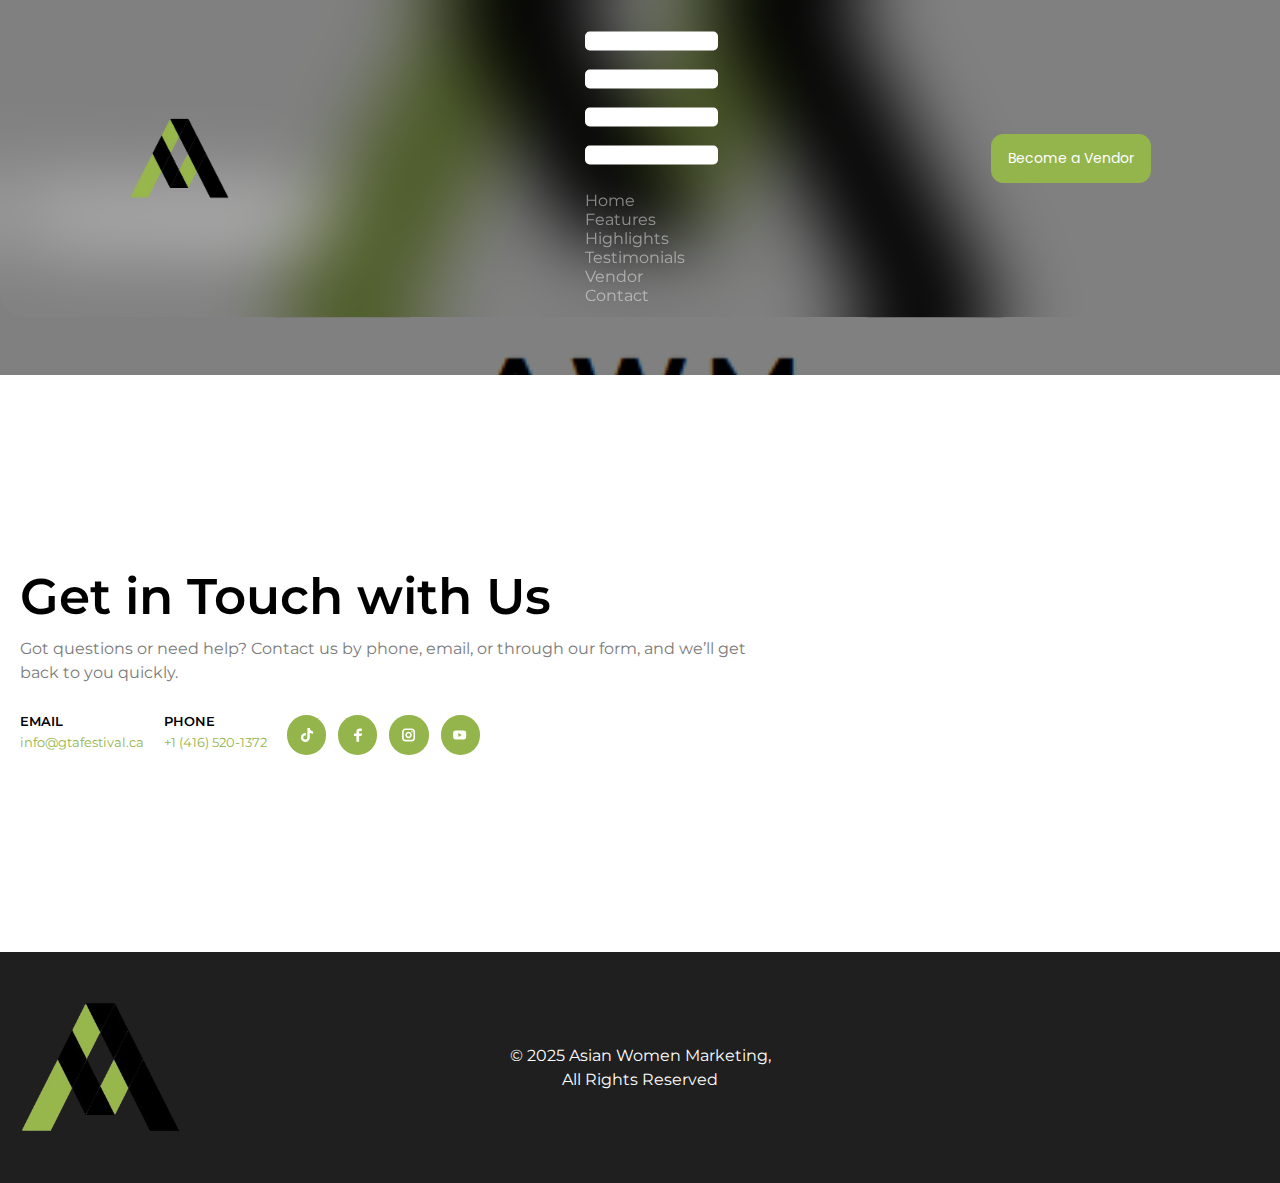
==== contact.html @ 3141b071 "Updated project" ====
<!DOCTYPE html>
<html lang="en-US">

<head>
  <meta charset="UTF-8" />
  <script>
    if (
      navigator.userAgent.match(/MSIE|Internet Explorer/i) ||
      navigator.userAgent.match(/Trident\/7\..*?rv:11/i)
    ) {
      var href = document.location.href;
      if (!href.match(/[?&]nowprocket/)) {
        if (href.indexOf("?") == -1) {
          if (href.indexOf("#") == -1) {
            document.location.href = href + "?nowprocket=1";
          } else {
            document.location.href = href.replace("#", "?nowprocket=1#");
          }
        } else {
          if (href.indexOf("#") == -1) {
            document.location.href = href + "&nowprocket=1";
          } else {
            document.location.href = href.replace("#", "&nowprocket=1#");
          }
        }
      }
    }
  </script>
  <script>
    class RocketLazyLoadScripts {
      constructor() {
        (this.v = "1.2.3"),
          (this.triggerEvents = [
            "keydown",
            "mousedown",
            "mousemove",
            "touchmove",
            "touchstart",
            "touchend",
            "wheel",
          ]),
          (this.userEventHandler = this._triggerListener.bind(this)),
          (this.touchStartHandler = this._onTouchStart.bind(this)),
          (this.touchMoveHandler = this._onTouchMove.bind(this)),
          (this.touchEndHandler = this._onTouchEnd.bind(this)),
          (this.clickHandler = this._onClick.bind(this)),
          (this.interceptedClicks = []),
          window.addEventListener("pageshow", (t) => {
            this.persisted = t.persisted;
          }),
          window.addEventListener("DOMContentLoaded", () => {
            this._preconnect3rdParties();
          }),
          (this.delayedScripts = { normal: [], async: [], defer: [] }),
          (this.trash = []),
          (this.allJQueries = []);
      }
      _addUserInteractionListener(t) {
        if (document.hidden) {
          t._triggerListener();
          return;
        }
        this.triggerEvents.forEach((e) =>
          window.addEventListener(e, t.userEventHandler, { passive: !0 })
        ),
          window.addEventListener("touchstart", t.touchStartHandler, {
            passive: !0,
          }),
          window.addEventListener("mousedown", t.touchStartHandler),
          document.addEventListener("visibilitychange", t.userEventHandler);
      }
      _removeUserInteractionListener() {
        this.triggerEvents.forEach((t) =>
          window.removeEventListener(t, this.userEventHandler, {
            passive: !0,
          })
        ),
          document.removeEventListener(
            "visibilitychange",
            this.userEventHandler
          );
      }
      _onTouchStart(t) {
        "HTML" !== t.target.tagName &&
          (window.addEventListener("touchend", this.touchEndHandler),
            window.addEventListener("mouseup", this.touchEndHandler),
            window.addEventListener("touchmove", this.touchMoveHandler, {
              passive: !0,
            }),
            window.addEventListener("mousemove", this.touchMoveHandler),
            t.target.addEventListener("click", this.clickHandler),
            this._renameDOMAttribute(t.target, "onclick", "rocket-onclick"),
            this._pendingClickStarted());
      }
      _onTouchMove(t) {
        window.removeEventListener("touchend", this.touchEndHandler),
          window.removeEventListener("mouseup", this.touchEndHandler),
          window.removeEventListener("touchmove", this.touchMoveHandler, {
            passive: !0,
          }),
          window.removeEventListener("mousemove", this.touchMoveHandler),
          t.target.removeEventListener("click", this.clickHandler),
          this._renameDOMAttribute(t.target, "rocket-onclick", "onclick"),
          this._pendingClickFinished();
      }
      _onTouchEnd(t) {
        window.removeEventListener("touchend", this.touchEndHandler),
          window.removeEventListener("mouseup", this.touchEndHandler),
          window.removeEventListener("touchmove", this.touchMoveHandler, {
            passive: !0,
          }),
          window.removeEventListener("mousemove", this.touchMoveHandler);
      }
      _onClick(t) {
        t.target.removeEventListener("click", this.clickHandler),
          this._renameDOMAttribute(t.target, "rocket-onclick", "onclick"),
          this.interceptedClicks.push(t),
          t.preventDefault(),
          t.stopPropagation(),
          t.stopImmediatePropagation(),
          this._pendingClickFinished();
      }
      _replayClicks() {
        window.removeEventListener("touchstart", this.touchStartHandler, {
          passive: !0,
        }),
          window.removeEventListener("mousedown", this.touchStartHandler),
          this.interceptedClicks.forEach((t) => {
            t.target.dispatchEvent(
              new MouseEvent("click", {
                view: t.view,
                bubbles: !0,
                cancelable: !0,
              })
            );
          });
      }
      _waitForPendingClicks() {
        return new Promise((t) => {
          this._isClickPending ? (this._pendingClickFinished = t) : t();
        });
      }
      _pendingClickStarted() {
        this._isClickPending = !0;
      }
      _pendingClickFinished() {
        this._isClickPending = !1;
      }
      _renameDOMAttribute(t, e, r) {
        t.hasAttribute &&
          t.hasAttribute(e) &&
          (event.target.setAttribute(r, event.target.getAttribute(e)),
            event.target.removeAttribute(e));
      }
      _triggerListener() {
        this._removeUserInteractionListener(this),
          "loading" === document.readyState
            ? document.addEventListener(
              "DOMContentLoaded",
              this._loadEverythingNow.bind(this)
            )
            : this._loadEverythingNow();
      }
      _preconnect3rdParties() {
        let t = [];
        document
          .querySelectorAll("script[type=rocketlazyloadscript]")
          .forEach((e) => {
            if (e.hasAttribute("src")) {
              let r = new URL(e.src).origin;
              r !== location.origin &&
                t.push({
                  src: r,
                  crossOrigin:
                    e.crossOrigin ||
                    "module" === e.getAttribute("data-rocket-type"),
                });
            }
          }),
          (t = [...new Map(t.map((t) => [JSON.stringify(t), t])).values()]),
          this._batchInjectResourceHints(t, "preconnect");
      }
      async _loadEverythingNow() {
        (this.lastBreath = Date.now()),
          this._delayEventListeners(this),
          this._delayJQueryReady(this),
          this._handleDocumentWrite(),
          this._registerAllDelayedScripts(),
          this._preloadAllScripts(),
          await this._loadScriptsFromList(this.delayedScripts.normal),
          await this._loadScriptsFromList(this.delayedScripts.defer),
          await this._loadScriptsFromList(this.delayedScripts.async);
        try {
          await this._triggerDOMContentLoaded(),
            await this._triggerWindowLoad();
        } catch (t) {
          console.error(t);
        }
        window.dispatchEvent(new Event("rocket-allScriptsLoaded")),
          this._waitForPendingClicks().then(() => {
            this._replayClicks();
          }),
          this._emptyTrash();
      }
      _registerAllDelayedScripts() {
        document
          .querySelectorAll("script[type=rocketlazyloadscript]")
          .forEach((t) => {
            t.hasAttribute("data-rocket-src")
              ? t.hasAttribute("async") && !1 !== t.async
                ? this.delayedScripts.async.push(t)
                : (t.hasAttribute("defer") && !1 !== t.defer) ||
                  "module" === t.getAttribute("data-rocket-type")
                  ? this.delayedScripts.defer.push(t)
                  : this.delayedScripts.normal.push(t)
              : this.delayedScripts.normal.push(t);
          });
      }
      async _transformScript(t) {
        return new Promise(
          (await this._littleBreath(),
            navigator.userAgent.indexOf("Firefox/") > 0 ||
            "" === navigator.vendor)
            ? (e) => {
              let r = document.createElement("script");
              [...t.attributes].forEach((t) => {
                let e = t.nodeName;
                "type" !== e &&
                  ("data-rocket-type" === e && (e = "type"),
                    "data-rocket-src" === e && (e = "src"),
                    r.setAttribute(e, t.nodeValue));
              }),
                t.text && (r.text = t.text),
                r.hasAttribute("src")
                  ? (r.addEventListener("load", e),
                    r.addEventListener("error", e))
                  : ((r.text = t.text), e());
              try {
                t.parentNode.replaceChild(r, t);
              } catch (i) {
                e();
              }
            }
            : async (e) => {
              function r() {
                t.setAttribute("data-rocket-status", "failed"), e();
              }
              try {
                let i = t.getAttribute("data-rocket-type"),
                  n = t.getAttribute("data-rocket-src");
                t.text,
                  i
                    ? ((t.type = i), t.removeAttribute("data-rocket-type"))
                    : t.removeAttribute("type"),
                  t.addEventListener("load", function r() {
                    t.setAttribute("data-rocket-status", "executed"), e();
                  }),
                  t.addEventListener("error", r),
                  n
                    ? (t.removeAttribute("data-rocket-src"), (t.src = n))
                    : (t.src =
                      "data:text/javascript;base64," +
                      window.btoa(unescape(encodeURIComponent(t.text))));
              } catch (s) {
                r();
              }
            }
        );
      }
      async _loadScriptsFromList(t) {
        let e = t.shift();
        return e && e.isConnected
          ? (await this._transformScript(e), this._loadScriptsFromList(t))
          : Promise.resolve();
      }
      _preloadAllScripts() {
        this._batchInjectResourceHints(
          [
            ...this.delayedScripts.normal,
            ...this.delayedScripts.defer,
            ...this.delayedScripts.async,
          ],
          "preload"
        );
      }
      _batchInjectResourceHints(t, e) {
        var r = document.createDocumentFragment();
        t.forEach((t) => {
          let i =
            (t.getAttribute && t.getAttribute("data-rocket-src")) || t.src;
          if (i) {
            let n = document.createElement("link");
            (n.href = i),
              (n.rel = e),
              "preconnect" !== e && (n.as = "script"),
              t.getAttribute &&
              "module" === t.getAttribute("data-rocket-type") &&
              (n.crossOrigin = !0),
              t.crossOrigin && (n.crossOrigin = t.crossOrigin),
              t.integrity && (n.integrity = t.integrity),
              r.appendChild(n),
              this.trash.push(n);
          }
        }),
          document.head.appendChild(r);
      }
      _delayEventListeners(t) {
        let e = {};
        function r(t, r) {
          !(function t(r) {
            !e[r] &&
              ((e[r] = {
                originalFunctions: {
                  add: r.addEventListener,
                  remove: r.removeEventListener,
                },
                eventsToRewrite: [],
              }),
                (r.addEventListener = function () {
                  (arguments[0] = i(arguments[0])),
                    e[r].originalFunctions.add.apply(r, arguments);
                }),
                (r.removeEventListener = function () {
                  (arguments[0] = i(arguments[0])),
                    e[r].originalFunctions.remove.apply(r, arguments);
                }));
            function i(t) {
              return e[r].eventsToRewrite.indexOf(t) >= 0 ? "rocket-" + t : t;
            }
          })(t),
            e[t].eventsToRewrite.push(r);
        }
        function i(t, e) {
          let r = t[e];
          Object.defineProperty(t, e, {
            get: () => r || function () { },
            set(i) {
              t["rocket" + e] = r = i;
            },
          });
        }
        r(document, "DOMContentLoaded"),
          r(window, "DOMContentLoaded"),
          r(window, "load"),
          r(window, "pageshow"),
          r(document, "readystatechange"),
          i(document, "onreadystatechange"),
          i(window, "onload"),
          i(window, "onpageshow");
      }
      _delayJQueryReady(t) {
        let e;
        function r(r) {
          if (r && r.fn && !t.allJQueries.includes(r)) {
            r.fn.ready = r.fn.init.prototype.ready = function (e) {
              return (
                t.domReadyFired
                  ? e.bind(document)(r)
                  : document.addEventListener("rocket-DOMContentLoaded", () =>
                    e.bind(document)(r)
                  ),
                r([])
              );
            };
            let i = r.fn.on;
            (r.fn.on = r.fn.init.prototype.on =
              function () {
                if (this[0] === window) {
                  function t(t) {
                    return t
                      .split(" ")
                      .map((t) =>
                        "load" === t || 0 === t.indexOf("load.")
                          ? "rocket-jquery-load"
                          : t
                      )
                      .join(" ");
                  }
                  "string" == typeof arguments[0] ||
                    arguments[0] instanceof String
                    ? (arguments[0] = t(arguments[0]))
                    : "object" == typeof arguments[0] &&
                    Object.keys(arguments[0]).forEach((e) => {
                      let r = arguments[0][e];
                      delete arguments[0][e], (arguments[0][t(e)] = r);
                    });
                }
                return i.apply(this, arguments), this;
              }),
              t.allJQueries.push(r);
          }
          e = r;
        }
        r(window.jQuery),
          Object.defineProperty(window, "jQuery", {
            get: () => e,
            set(t) {
              r(t);
            },
          });
      }
      async _triggerDOMContentLoaded() {
        (this.domReadyFired = !0),
          await this._littleBreath(),
          document.dispatchEvent(new Event("rocket-DOMContentLoaded")),
          await this._littleBreath(),
          window.dispatchEvent(new Event("rocket-DOMContentLoaded")),
          await this._littleBreath(),
          document.dispatchEvent(new Event("rocket-readystatechange")),
          await this._littleBreath(),
          document.rocketonreadystatechange &&
          document.rocketonreadystatechange();
      }
      async _triggerWindowLoad() {
        await this._littleBreath(),
          window.dispatchEvent(new Event("rocket-load")),
          await this._littleBreath(),
          window.rocketonload && window.rocketonload(),
          await this._littleBreath(),
          this.allJQueries.forEach((t) =>
            t(window).trigger("rocket-jquery-load")
          ),
          await this._littleBreath();
        let t = new Event("rocket-pageshow");
        (t.persisted = this.persisted),
          window.dispatchEvent(t),
          await this._littleBreath(),
          window.rocketonpageshow &&
          window.rocketonpageshow({ persisted: this.persisted });
      }
      _handleDocumentWrite() {
        let t = new Map();
        document.write = document.writeln = function (e) {
          let r = document.currentScript;
          r || console.error("WPRocket unable to document.write this: " + e);
          let i = document.createRange(),
            n = r.parentElement,
            s = t.get(r);
          void 0 === s && ((s = r.nextSibling), t.set(r, s));
          let a = document.createDocumentFragment();
          i.setStart(a, 0),
            a.appendChild(i.createContextualFragment(e)),
            n.insertBefore(a, s);
        };
      }
      async _littleBreath() {
        Date.now() - this.lastBreath > 45 &&
          (await this._requestAnimFrame(), (this.lastBreath = Date.now()));
      }
      async _requestAnimFrame() {
        return document.hidden
          ? new Promise((t) => setTimeout(t))
          : new Promise((t) => requestAnimationFrame(t));
      }
      _emptyTrash() {
        this.trash.forEach((t) => t.remove());
      }
      static run() {
        let t = new RocketLazyLoadScripts();
        t._addUserInteractionListener(t);
      }
    }
    RocketLazyLoadScripts.run();
  </script>

  <meta name="viewport" content="width=device-width, initial-scale=1" />
  <link rel="profile" href="http://gmpg.org/xfn/11" />
  <link rel="pingback" href="https://gtafestival.ca/xmlrpc.php" />
  <title>testing website</title>
  <link rel="preload" as="style"
    href="https://fonts.googleapis.com/css?family=Roboto%3A100%2C100italic%2C200%2C200italic%2C300%2C300italic%2C400%2C400italic%2C500%2C500italic%2C600%2C600italic%2C700%2C700italic%2C800%2C800italic%2C900%2C900italic%7CRoboto%20Slab%3A100%2C100italic%2C200%2C200italic%2C300%2C300italic%2C400%2C400italic%2C500%2C500italic%2C600%2C600italic%2C700%2C700italic%2C800%2C800italic%2C900%2C900italic%7CMontserrat%3A100%2C100italic%2C200%2C200italic%2C300%2C300italic%2C400%2C400italic%2C500%2C500italic%2C600%2C600italic%2C700%2C700italic%2C800%2C800italic%2C900%2C900italic%7CPoppins%3A100%2C100italic%2C200%2C200italic%2C300%2C300italic%2C400%2C400italic%2C500%2C500italic%2C600%2C600italic%2C700%2C700italic%2C800%2C800italic%2C900%2C900italic&#038;display=swap" />
  <link rel="stylesheet"
    href="https://fonts.googleapis.com/css?family=Roboto%3A100%2C100italic%2C200%2C200italic%2C300%2C300italic%2C400%2C400italic%2C500%2C500italic%2C600%2C600italic%2C700%2C700italic%2C800%2C800italic%2C900%2C900italic%7CRoboto%20Slab%3A100%2C100italic%2C200%2C200italic%2C300%2C300italic%2C400%2C400italic%2C500%2C500italic%2C600%2C600italic%2C700%2C700italic%2C800%2C800italic%2C900%2C900italic%7CMontserrat%3A100%2C100italic%2C200%2C200italic%2C300%2C300italic%2C400%2C400italic%2C500%2C500italic%2C600%2C600italic%2C700%2C700italic%2C800%2C800italic%2C900%2C900italic%7CPoppins%3A100%2C100italic%2C200%2C200italic%2C300%2C300italic%2C400%2C400italic%2C500%2C500italic%2C600%2C600italic%2C700%2C700italic%2C800%2C800italic%2C900%2C900italic&#038;display=swap"
    media="print" onload="this.media='all'" />
  <noscript>
    <link rel="stylesheet"
      href="https://fonts.googleapis.com/css?family=Roboto%3A100%2C100italic%2C200%2C200italic%2C300%2C300italic%2C400%2C400italic%2C500%2C500italic%2C600%2C600italic%2C700%2C700italic%2C800%2C800italic%2C900%2C900italic%7CRoboto%20Slab%3A100%2C100italic%2C200%2C200italic%2C300%2C300italic%2C400%2C400italic%2C500%2C500italic%2C600%2C600italic%2C700%2C700italic%2C800%2C800italic%2C900%2C900italic%7CMontserrat%3A100%2C100italic%2C200%2C200italic%2C300%2C300italic%2C400%2C400italic%2C500%2C500italic%2C600%2C600italic%2C700%2C700italic%2C800%2C800italic%2C900%2C900italic%7CPoppins%3A100%2C100italic%2C200%2C200italic%2C300%2C300italic%2C400%2C400italic%2C500%2C500italic%2C600%2C600italic%2C700%2C700italic%2C800%2C800italic%2C900%2C900italic&#038;display=swap" />
  </noscript>
  <meta name="robots" content="max-image-preview:large" />
  <style>
    img:is([sizes="auto" i], [sizes^="auto," i]) {
      contain-intrinsic-size: 3000px 1500px;
    }
  </style>
  <link rel="dns-prefetch" href="//js.stripe.com" />
  <link rel="dns-prefe#tch" href="//cdnjs.cloudflare.com" />
  <link rel="dns-prefetch" href="//cdn.jsdelivr.net" />
  <link rel="dns-prefetch" href="//unpkg.com" />
  <link rel="dns-prefetch" href="//www.googletagmanager.com" />
  <link href="https://fonts.gstatic.com" crossorigin rel="preconnect" />
  <link rel="alternate" type="application/rss+xml" title="Join Us for the 2025 - GTA Ramadan Festival! &raquo; Feed"
    href="https://gtafestival.ca/feed/" />
  <link rel="alternate" type="application/rss+xml"
    title="Join Us for the 2025 - GTA Ramadan Festival! &raquo; Comments Feed"
    href="https://gtafestival.ca/comments/feed/" />
  <link data-minify="1" rel="stylesheet" id="hfe-widgets-style-css"
    href="https://gtafestival.ca/wp-content/cache/min/1/wp-content/plugins/header-footer-elementor/inc/widgets-css/frontend.css?ver=1741314176"
    media="all" />
  <style id="wp-emoji-styles-inline-css">
    img.wp-smiley,
    img.emoji {
      display: inline !important;
      border: none !important;
      box-shadow: none !important;
      height: 1em !important;
      width: 1em !important;
      margin: 0 0.07em !important;
      vertical-align: -0.1em !important;
      background: none !important;
      padding: 0 !important;
    }
  </style>
  <style id="classic-theme-styles-inline-css">
    /*! This file is auto-generated */
    .wp-block-button__link {
      color: #fff;
      background-color: #32373c;
      border-radius: 9999px;
      box-shadow: none;
      text-decoration: none;
      padding: calc(0.667em + 2px) calc(1.333em + 2px);
      font-size: 1.125em;
    }

    .wp-block-file__button {
      background: #32373c;
      color: #fff;
      text-decoration: none;
    }
  </style>
  <style id="global-styles-inline-css">
    :root {
      --wp--preset--aspect-ratio--square: 1;
      --wp--preset--aspect-ratio--4-3: 4/3;
      --wp--preset--aspect-ratio--3-4: 3/4;
      --wp--preset--aspect-ratio--3-2: 3/2;
      --wp--preset--aspect-ratio--2-3: 2/3;
      --wp--preset--aspect-ratio--16-9: 16/9;
      --wp--preset--aspect-ratio--9-16: 9/16;
      --wp--preset--color--black: #000000;
      --wp--preset--color--cyan-bluish-gray: #abb8c3;
      --wp--preset--color--white: #ffffff;
      --wp--preset--color--pale-pink: #f78da7;
      --wp--preset--color--vivid-red: #cf2e2e;
      --wp--preset--color--luminous-vivid-orange: #ff6900;
      --wp--preset--color--luminous-vivid-amber: #fcb900;
      --wp--preset--color--light-green-cyan: #7bdcb5;
      --wp--preset--color--vivid-green-cyan: #00d084;
      --wp--preset--color--pale-cyan-blue: #8ed1fc;
      --wp--preset--color--vivid-cyan-blue: #0693e3;
      --wp--preset--color--vivid-purple: #9b51e0;
      --wp--preset--gradient--vivid-cyan-blue-to-vivid-purple: linear-gradient(135deg,
          rgba(6, 147, 227, 1) 0%,
          rgb(155, 81, 224) 100%);
      --wp--preset--gradient--light-green-cyan-to-vivid-green-cyan: linear-gradient(135deg,
          rgb(122, 220, 180) 0%,
          rgb(0, 208, 130) 100%);
      --wp--preset--gradient--luminous-vivid-amber-to-luminous-vivid-orange: linear-gradient(135deg,
          rgba(252, 185, 0, 1) 0%,
          rgba(255, 105, 0, 1) 100%);
      --wp--preset--gradient--luminous-vivid-orange-to-vivid-red: linear-gradient(135deg,
          rgba(255, 105, 0, 1) 0%,
          rgb(207, 46, 46) 100%);
      --wp--preset--gradient--very-light-gray-to-cyan-bluish-gray: linear-gradient(135deg,
          rgb(238, 238, 238) 0%,
          rgb(169, 184, 195) 100%);
      --wp--preset--gradient--cool-to-warm-spectrum: linear-gradient(135deg,
          rgb(74, 234, 220) 0%,
          rgb(151, 120, 209) 20%,
          rgb(207, 42, 186) 40%,
          rgb(238, 44, 130) 60%,
          rgb(251, 105, 98) 80%,
          rgb(254, 248, 76) 100%);
      --wp--preset--gradient--blush-light-purple: linear-gradient(135deg,
          rgb(255, 206, 236) 0%,
          rgb(152, 150, 240) 100%);
      --wp--preset--gradient--blush-bordeaux: linear-gradient(135deg,
          rgb(254, 205, 165) 0%,
          rgb(254, 45, 45) 50%,
          rgb(107, 0, 62) 100%);
      --wp--preset--gradient--luminous-dusk: linear-gradient(135deg,
          rgb(255, 203, 112) 0%,
          rgb(199, 81, 192) 50%,
          rgb(65, 88, 208) 100%);
      --wp--preset--gradient--pale-ocean: linear-gradient(135deg,
          rgb(255, 245, 203) 0%,
          rgb(182, 227, 212) 50%,
          rgb(51, 167, 181) 100%);
      --wp--preset--gradient--electric-grass: linear-gradient(135deg,
          rgb(202, 248, 128) 0%,
          rgb(113, 206, 126) 100%);
      --wp--preset--gradient--midnight: linear-gradient(135deg,
          rgb(2, 3, 129) 0%,
          rgb(40, 116, 252) 100%);
      --wp--preset--font-size--small: 13px;
      --wp--preset--font-size--medium: 20px;
      --wp--preset--font-size--large: 36px;
      --wp--preset--font-size--x-large: 42px;
      --wp--preset--spacing--20: 0.44rem;
      --wp--preset--spacing--30: 0.67rem;
      --wp--preset--spacing--40: 1rem;
      --wp--preset--spacing--50: 1.5rem;
      --wp--preset--spacing--60: 2.25rem;
      --wp--preset--spacing--70: 3.38rem;
      --wp--preset--spacing--80: 5.06rem;
      --wp--preset--shadow--natural: 6px 6px 9px rgba(0, 0, 0, 0.2);
      --wp--preset--shadow--deep: 12px 12px 50px rgba(0, 0, 0, 0.4);
      --wp--preset--shadow--sharp: 6px 6px 0px rgba(0, 0, 0, 0.2);
      --wp--preset--shadow--outlined: 6px 6px 0px -3px rgba(255, 255, 255, 1),
        6px 6px rgba(0, 0, 0, 1);
      --wp--preset--shadow--crisp: 6px 6px 0px rgba(0, 0, 0, 1);
    }

    :where(.is-layout-flex) {
      gap: 0.5em;
    }

    :where(.is-layout-grid) {
      gap: 0.5em;
    }

    body .is-layout-flex {
      display: flex;
    }

    .is-layout-flex {
      flex-wrap: wrap;
      align-items: center;
    }

    .is-layout-flex> :is(*, div) {
      margin: 0;
    }

    body .is-layout-grid {
      display: grid;
    }

    .is-layout-grid> :is(*, div) {
      margin: 0;
    }

    :where(.wp-block-columns.is-layout-flex) {
      gap: 2em;
    }

    :where(.wp-block-columns.is-layout-grid) {
      gap: 2em;
    }

    :where(.wp-block-post-template.is-layout-flex) {
      gap: 1.25em;
    }

    :where(.wp-block-post-template.is-layout-grid) {
      gap: 1.25em;
    }

    .has-black-color {
      color: var(--wp--preset--color--black) !important;
    }

    .has-cyan-bluish-gray-color {
      color: var(--wp--preset--color--cyan-bluish-gray) !important;
    }

    .has-white-color {
      color: var(--wp--preset--color--white) !important;
    }

    .has-pale-pink-color {
      color: var(--wp--preset--color--pale-pink) !important;
    }

    .has-vivid-red-color {
      color: var(--wp--preset--color--vivid-red) !important;
    }

    .has-luminous-vivid-orange-color {
      color: var(--wp--preset--color--luminous-vivid-orange) !important;
    }

    .has-luminous-vivid-amber-color {
      color: var(--wp--preset--color--luminous-vivid-amber) !important;
    }

    .has-light-green-cyan-color {
      color: var(--wp--preset--color--light-green-cyan) !important;
    }

    .has-vivid-green-cyan-color {
      color: var(--wp--preset--color--vivid-green-cyan) !important;
    }

    .has-pale-cyan-blue-color {
      color: var(--wp--preset--color--pale-cyan-blue) !important;
    }

    .has-vivid-cyan-blue-color {
      color: var(--wp--preset--color--vivid-cyan-blue) !important;
    }

    .has-vivid-purple-color {
      color: var(--wp--preset--color--vivid-purple) !important;
    }

    .has-black-background-color {
      background-color: var(--wp--preset--color--black) !important;
    }

    .has-cyan-bluish-gray-background-color {
      background-color: var(--wp--preset--color--cyan-bluish-gray) !important;
    }

    .has-white-background-color {
      background-color: var(--wp--preset--color--white) !important;
    }

    .has-pale-pink-background-color {
      background-color: var(--wp--preset--color--pale-pink) !important;
    }

    .has-vivid-red-background-color {
      background-color: var(--wp--preset--color--vivid-red) !important;
    }

    .has-luminous-vivid-orange-background-color {
      background-color: var(--wp--preset--color--luminous-vivid-orange) !important;
    }

    .has-luminous-vivid-amber-background-color {
      background-color: var(--wp--preset--color--luminous-vivid-amber) !important;
    }

    .has-light-green-cyan-background-color {
      background-color: var(--wp--preset--color--light-green-cyan) !important;
    }

    .has-vivid-green-cyan-background-color {
      background-color: var(--wp--preset--color--vivid-green-cyan) !important;
    }

    .has-pale-cyan-blue-background-color {
      background-color: var(--wp--preset--color--pale-cyan-blue) !important;
    }

    .has-vivid-cyan-blue-background-color {
      background-color: var(--wp--preset--color--vivid-cyan-blue) !important;
    }

    .has-vivid-purple-background-color {
      background-color: var(--wp--preset--color--vivid-purple) !important;
    }

    .has-black-border-color {
      border-color: var(--wp--preset--color--black) !important;
    }

    .has-cyan-bluish-gray-border-color {
      border-color: var(--wp--preset--color--cyan-bluish-gray) !important;
    }

    .has-white-border-color {
      border-color: var(--wp--preset--color--white) !important;
    }

    .has-pale-pink-border-color {
      border-color: var(--wp--preset--color--pale-pink) !important;
    }

    .has-vivid-red-border-color {
      border-color: var(--wp--preset--color--vivid-red) !important;
    }

    .has-luminous-vivid-orange-border-color {
      border-color: var(--wp--preset--color--luminous-vivid-orange) !important;
    }

    .has-luminous-vivid-amber-border-color {
      border-color: var(--wp--preset--color--luminous-vivid-amber) !important;
    }

    .has-light-green-cyan-border-color {
      border-color: var(--wp--preset--color--light-green-cyan) !important;
    }

    .has-vivid-green-cyan-border-color {
      border-color: var(--wp--preset--color--vivid-green-cyan) !important;
    }

    .has-pale-cyan-blue-border-color {
      border-color: var(--wp--preset--color--pale-cyan-blue) !important;
    }

    .has-vivid-cyan-blue-border-color {
      border-color: var(--wp--preset--color--vivid-cyan-blue) !important;
    }

    .has-vivid-purple-border-color {
      border-color: var(--wp--preset--color--vivid-purple) !important;
    }

    .has-vivid-cyan-blue-to-vivid-purple-gradient-background {
      background: var(--wp--preset--gradient--vivid-cyan-blue-to-vivid-purple) !important;
    }

    .has-light-green-cyan-to-vivid-green-cyan-gradient-background {
      background: var(--wp--preset--gradient--light-green-cyan-to-vivid-green-cyan) !important;
    }

    .has-luminous-vivid-amber-to-luminous-vivid-orange-gradient-background {
      background: var(--wp--preset--gradient--luminous-vivid-amber-to-luminous-vivid-orange) !important;
    }

    .has-luminous-vivid-orange-to-vivid-red-gradient-background {
      background: var(--wp--preset--gradient--luminous-vivid-orange-to-vivid-red) !important;
    }

    .has-very-light-gray-to-cyan-bluish-gray-gradient-background {
      background: var(--wp--preset--gradient--very-light-gray-to-cyan-bluish-gray) !important;
    }

    .has-cool-to-warm-spectrum-gradient-background {
      background: var(--wp--preset--gradient--cool-to-warm-spectrum) !important;
    }

    .has-blush-light-purple-gradient-background {
      background: var(--wp--preset--gradient--blush-light-purple) !important;
    }

    .has-blush-bordeaux-gradient-background {
      background: var(--wp--preset--gradient--blush-bordeaux) !important;
    }

    .has-luminous-dusk-gradient-background {
      background: var(--wp--preset--gradient--luminous-dusk) !important;
    }

    .has-pale-ocean-gradient-background {
      background: var(--wp--preset--gradient--pale-ocean) !important;
    }

    .has-electric-grass-gradient-background {
      background: var(--wp--preset--gradient--electric-grass) !important;
    }

    .has-midnight-gradient-background {
      background: var(--wp--preset--gradient--midnight) !important;
    }

    .has-small-font-size {
      font-size: var(--wp--preset--font-size--small) !important;
    }

    .has-medium-font-size {
      font-size: var(--wp--preset--font-size--medium) !important;
    }

    .has-large-font-size {
      font-size: var(--wp--preset--font-size--large) !important;
    }

    .has-x-large-font-size {
      font-size: var(--wp--preset--font-size--x-large) !important;
    }

    :where(.wp-block-post-template.is-layout-flex) {
      gap: 1.25em;
    }

    :where(.wp-block-post-template.is-layout-grid) {
      gap: 1.25em;
    }

    :where(.wp-block-columns.is-layout-flex) {
      gap: 2em;
    }

    :where(.wp-block-columns.is-layout-grid) {
      gap: 2em;
    }

    :root :where(.wp-block-pullquote) {
      font-size: 1.5em;
      line-height: 1.6;
    }
  </style>
  <link data-minify="1" rel="stylesheet" id="contact-form-7-css" href="./styles/5.css" media="all" />
  <link data-minify="1" rel="stylesheet" id="hfe-style-css" href="./styles/6.css" media="all" />
  <link rel="stylesheet" id="elementor-frontend-css" href="./styles/7.css" media="all" />
  <link data-minify="1" rel="stylesheet" id="swiper-css" href="./styles/8.css" media="all" />
  <link rel="stylesheet" id="e-swiper-css" href="./styles/9.css" media="all" />
  <link rel="stylesheet" id="elementor-post-7-css" href="./styles/10.css" media="all" />
  <link rel="stylesheet" id="elementor-global-css" href="./styles/11.css" media="all" />
  <link rel="stylesheet" id="widget-heading-css" href="./styles/12.css" media="all" />
  <link rel="stylesheet" id="widget-text-editor-css" href="./styles/13.css" media="all" />
  <link rel="stylesheet" id="widget-image-css" href="./styles/15.css" media="all" />
  <link rel="stylesheet" id="e-animation-fadeInLeft-css" href="./styles/14.css" media="all" />

  <link rel="stylesheet" id="widget-social-icons-css" href="./styles/33.css" media="all" />
  <link rel="stylesheet" id="e-apple-webkit-css" href="./styles/34.css" media="all" />
  <link rel="stylesheet" id="elementor-post-1590-css" href="./styles/35.css" media="all" />

  <link rel="stylesheet" id="elementor-post-27-css" href="styles/18.css" media="all" />
  <link rel="stylesheet" id="elementor-post-265-css" href="styles/19.css" media="all" />
  <link data-minify="1" rel="stylesheet" id="parent-style-css" href="styles/20.css" media="all" />
  <link data-minify="1" rel="stylesheet" id="child-style-css" href="styles/21.css" media="all" />
  <link data-minify="1" rel="stylesheet" id="fancybox-css-css" href="styles/22.css" media="all" />
  <link data-minify="1" rel="stylesheet" id="slick-carousel-css-css" href="styles/23.css" media="all" />
  <link data-minify="1" rel="stylesheet" id="slick-carousel-theme-css-css" href="styles/24.css" media="all" />
  <link data-minify="1" rel="stylesheet" id="swiper-css-css" href="styles/25.css" media="all" />
  <link data-minify="1" rel="stylesheet" id="custom-css-css" href="styles/26.css" media="all" />
  <link rel="stylesheet" id="hello-elementor-css" href="styles/27.css" media="all" />
  <link rel="stylesheet" id="hello-elementor-theme-style-css" href="styles/28.css" media="all" />
  <link rel="stylesheet" id="hello-elementor-header-footer-css" href="styles/29.css" media="all" />
  <link data-minify="1" rel="stylesheet" id="repeater_icon-css" href="styles/30.css" media="all" />
  <link data-minify="1" rel="stylesheet" id="cf7_repeater-css" href="styles/31.css" media="all" />

  <link rel="preconnect" href="https://fonts.gstatic.com/" crossorigin />
  <script type="rocketlazyloadscript"
    data-rocket-src="https://gtafestival.ca/wp-includes/js/jquery/jquery.min.js?ver=3.7.1" id="jquery-core-js"
    defer></script>
  <script type="rocketlazyloadscript"
    data-rocket-src="https://gtafestival.ca/wp-includes/js/jquery/jquery-migrate.min.js?ver=3.4.1"
    id="jquery-migrate-js" defer></script>
  <script id="cf7_repeater-js-extra">
    var cf7_repeater = {
      ajaxUrl: "https:\/\/gtafestival.ca\/wp-admin\/admin-ajax.php",
      pro: "",
    };
  </script>
  <script type="rocketlazyloadscript" data-minify="1"
    data-rocket-src="https://gtafestival.ca/wp-content/cache/min/1/wp-content/plugins/repeater-for-contact-form-7/libs/cf7_repeater.js?ver=1741239713"
    id="cf7_repeater-js" defer></script>
  <!-- <link rel="https://api.w.org/" href="https://gtafestival.ca/wp-json/" /><link rel="alternate" title="JSON" type="application/json" href="https://gtafestival.ca/wp-json/wp/v2/pages/1590" /><link rel="EditURI" type="application/rsd+xml" title="RSD" href="https://gtafestival.ca/xmlrpc.php?rsd" /> -->
  <meta name="generator" content="WordPress 6.7.1" />
  <link rel="canonical" href="https://gtafestival.ca/contact-us/" />
  <link rel="shortlink" href="https://gtafestival.ca/?p=1590" />
  <link rel="alternate" title="oEmbed (JSON)" type="application/json+oembed"
    href="https://gtafestival.ca/wp-json/oembed/1.0/embed?url=https%3A%2F%2Fgtafestival.ca%2Fcontact-us%2F" />
  <link rel="alternate" title="oEmbed (XML)" type="text/xml+oembed"
    href="https://gtafestival.ca/wp-json/oembed/1.0/embed?url=https%3A%2F%2Fgtafestival.ca%2Fcontact-us%2F&#038;format=xml" />
  <meta name="cdp-version" content="1.4.9" />
  <meta name="generator" content="Site Kit by Google 1.137.0" />

  <!-- Google tag (gtag.js) -->
  <!--<script type="rocketlazyloadscript" async data-rocket-src="https://www.googletagmanager.com/gtag/js?id=G-QKYKYH2LQ1"></script>-->
  <!--<script type="rocketlazyloadscript">-->
  <!--  window.dataLayer = window.dataLayer || [];-->
  <!--  function gtag(){dataLayer.push(arguments);}-->
  <!--  gtag('js', new Date());-->
  <!--  gtag('config', 'G-QKYKYH2LQ1');-->
  <!--</script>-->

  <!-- Start Google tag (gtag.js) -->
  <script type="rocketlazyloadscript" async data-rocket-src="./js/6.js"></script>
  <script type="rocketlazyloadscript">
      window.dataLayer = window.dataLayer || [];
      function gtag(){dataLayer.push(arguments);}
      gtag('js', new Date());

      gtag('config', 'G-924N3051JE');
    </script>
  <!-- End Google tag (gtag.js) -->

  <!-- Start Meta Pixel Code -->
  <script type="rocketlazyloadscript">
      !function(f,b,e,v,n,t,s)
      {if(f.fbq)return;n=f.fbq=function(){n.callMethod?
      n.callMethod.apply(n,arguments):n.queue.push(arguments)};
      if(!f._fbq)f._fbq=n;n.push=n;n.loaded=!0;n.version='2.0';
      n.queue=[];t=b.createElement(e);t.async=!0;
      t.src=v;s=b.getElementsByTagName(e)[0];
      s.parentNode.insertBefore(t,s)}(window, document,'script',
      'https://connect.facebook.net/en_US/fbevents.js');
      fbq('init', '604682703434705');
      fbq('track', 'PageView');
    </script>
  <noscript><img height="1" width="1" style="display: none"
      src="https://www.facebook.com/tr?id=604682703434705&ev=PageView&noscript=1" /></noscript>
  <!-- End Meta Pixel Code -->

  <!--Lead: if button tracking:-->
  <script type="rocketlazyloadscript">
      document.getElementById('leadForm').addEventListener('submit', function() {
      fbq('track', 'Lead'); // Meta Lead Event Triggered on form submission
      });
    </script>

  <!-- <script type="rocketlazyloadscript" data-rocket-type="text/javascript">
        var ajaxurl = "https://gtafestival.ca/wp-admin/admin-ajax.php";
    </script>
        <script type="rocketlazyloadscript" data-rocket-type="text/javascript">
        var ajaxurl = "https://gtafestival.ca/wp-admin/admin-ajax.php";
    </script> -->
  <meta name="generator"
    content="Elementor 3.24.6; features: e_font_icon_svg, additional_custom_breakpoints, e_optimized_control_loading, e_element_cache; settings: css_print_method-external, google_font-enabled, font_display-swap" />
  <style>
    .e-con.e-parent:nth-of-type(n + 4):not(.e-lazyloaded):not(.e-no-lazyload),
    .e-con.e-parent:nth-of-type(n + 4):not(.e-lazyloaded):not(.e-no-lazyload) * {
      background-image: none !important;
    }

    @media screen and (max-height: 1024px) {

      .e-con.e-parent:nth-of-type(n + 3):not(.e-lazyloaded):not(.e-no-lazyload),
      .e-con.e-parent:nth-of-type(n + 3):not(.e-lazyloaded):not(.e-no-lazyload) * {
        background-image: none !important;
      }
    }

    @media screen and (max-height: 640px) {

      .e-con.e-parent:nth-of-type(n + 2):not(.e-lazyloaded):not(.e-no-lazyload),
      .e-con.e-parent:nth-of-type(n + 2):not(.e-lazyloaded):not(.e-no-lazyload) * {
        background-image: none !important;
      }
    }
  </style>
  <link rel="icon" href="./assets/images/logo.png" sizes="32x32" />
  <link rel="icon" href="./assets/images/logo.png" sizes="192x192" />
  <link rel="apple-touch-icon" href="./assets/images/logo.png" />
  <meta name="msapplication-TileImage" content="./assets/images/logo.png" />
  <style id="wp-custom-css">
    #etp-response-2 p {
      color: green !important;
      background: hsl(120deg 100% 25.1% / 14%) !important;
      padding: 5px !important;
    }
  </style>
  <noscript>
    <style id="rocket-lazyload-nojs-css">
      .rll-youtube-player,
      [data-lazy-src] {
        display: none !important;
      }
    </style>
  </noscript>
  <style id="wpforms-css-vars-root">
    :root {
      --wpforms-field-border-radius: 3px;
      --wpforms-field-border-style: solid;
      --wpforms-field-border-size: 1px;
      --wpforms-field-background-color: #ffffff;
      --wpforms-field-border-color: rgba(0, 0, 0, 0.25);
      --wpforms-field-border-color-spare: rgba(0, 0, 0, 0.25);
      --wpforms-field-text-color: rgba(0, 0, 0, 0.7);
      --wpforms-field-menu-color: #ffffff;
      --wpforms-label-color: rgba(0, 0, 0, 0.85);
      --wpforms-label-sublabel-color: rgba(0, 0, 0, 0.55);
      --wpforms-label-error-color: #d63637;
      --wpforms-button-border-radius: 3px;
      --wpforms-button-border-style: none;
      --wpforms-button-border-size: 1px;
      --wpforms-button-background-color: #066aab;
      --wpforms-button-border-color: #066aab;
      --wpforms-button-text-color: #ffffff;
      --wpforms-page-break-color: #066aab;
      --wpforms-background-image: none;
      --wpforms-background-position: center center;
      --wpforms-background-repeat: no-repeat;
      --wpforms-background-size: cover;
      --wpforms-background-width: 100px;
      --wpforms-background-height: 100px;
      --wpforms-background-color: rgba(0, 0, 0, 0);
      --wpforms-background-url: none;
      --wpforms-container-padding: 0px;
      --wpforms-container-border-style: none;
      --wpforms-container-border-width: 1px;
      --wpforms-container-border-color: #000000;
      --wpforms-container-border-radius: 3px;
      --wpforms-field-size-input-height: 43px;
      --wpforms-field-size-input-spacing: 15px;
      --wpforms-field-size-font-size: 16px;
      --wpforms-field-size-line-height: 19px;
      --wpforms-field-size-padding-h: 14px;
      --wpforms-field-size-checkbox-size: 16px;
      --wpforms-field-size-sublabel-spacing: 5px;
      --wpforms-field-size-icon-size: 1;
      --wpforms-label-size-font-size: 16px;
      --wpforms-label-size-line-height: 19px;
      --wpforms-label-size-sublabel-font-size: 14px;
      --wpforms-label-size-sublabel-line-height: 17px;
      --wpforms-button-size-font-size: 17px;
      --wpforms-button-size-height: 41px;
      --wpforms-button-size-padding-h: 15px;
      --wpforms-button-size-margin-top: 10px;
      --wpforms-container-shadow-size-box-shadow: none;
    }
  </style>
</head>

<body
  class="page-template-default page page-id-1590 wp-custom-logo ehf-header ehf-footer ehf-template-hello-elementor ehf-stylesheet-gta-ramadan-child elementor-default elementor-kit-7 elementor-page elementor-page-1590">
  <div id="page" class="hfeed site">
    <header id="masthead" itemscope="itemscope" itemtype="https://schema.org/WPHeader">
      <p class="main-title bhf-hidden" itemprop="headline">
        <a href="/" title="Join Us for the 2025 &#8211; GTA Ramadan Festival!" rel="home">Join Us for the 2025 &#8211;
          GTA Ramadan Festival!</a>
      </p>
      <div data-elementor-type="wp-post" data-elementor-id="27" class="elementor elementor-27">
        <div
          class="elementor-element elementor-element-081719f scroll-header test-header e-flex e-con-boxed e-con e-parent"
          data-id="081719f" data-element_type="container"
          data-settings='{"position":"fixed","background_background":"classic"}'>
          <div class="e-con-inner">
            <div class="elementor-element elementor-element-3d46179 header-container e-flex e-con-boxed e-con e-child"
              data-id="3d46179" data-element_type="container" data-settings='{"background_background":"classic"}'>
              <div class="e-con-inner">
                <div class="elementor-element elementor-element-57f5d07 e-con-full header_logo e-flex e-con e-child"
                  data-id="57f5d07" data-element_type="container">
                  <div
                    class="elementor-element elementor-element-3488ee1 header-img-container header-white-logo elementor-widget elementor-widget-image"
                    data-id="3488ee1" data-element_type="widget" data-widget_type="image.default">
                    <div class="elementor-widget-container">
                      <a href="/">
                        <img fetchpriority="high" width="402" height="234" src="./assets/images/logo.png"
                          class="attachment-large size-large wp-image-67" alt=""
                          data-lazy-srcset="./assets/images/logo.png" data-lazy-sizes="(max-width: 402px) 100vw, 402px"
                          data-lazy-src="./assets/images/logo.png" /><noscript>
                          <img fetchpriority="high" width="402" height="234" src="./assets/images/logo.png"
                            class="attachment-large size-large wp-image-67" alt="" srcset="./assets/images/logo.png"
                            sizes="(max-width: 402px) 100vw, 402px" />
                        </noscript>
                      </a>
                    </div>
                  </div>
                  <div
                    class="elementor-element elementor-element-3daebdb header-multi-logo elementor-widget elementor-widget-image"
                    data-id="3daebdb" data-element_type="widget" data-widget_type="image.default">
                    <div class="elementor-widget-container">
                      <a href="/">
                        <img width="402" height="234" src="./assets/images/logo.png"
                          class="attachment-full size-full wp-image-2964" alt=""
                          data-lazy-srcset="./assets/images/logo.png" data-lazy-sizes="(max-width: 402px) 100vw, 402px"
                          data-lazy-src="./assets/images/logo.png" /><noscript><img width="402" height="234"
                            src="./assets/images/logo.png" class="attachment-full size-full wp-image-2964" alt=""
                            srcset="./assets/images/logo.png" sizes="(max-width: 402px) 100vw, 402px" /></noscript>
                      </a>
                    </div>
                  </div>
                </div>
                <div
                  class="elementor-element elementor-element-1709100 e-con-full desktop-menu header_navigation e-flex e-con e-child"
                  data-id="1709100" data-element_type="container">
                  <div
                    class="elementor-element elementor-element-aef0e23 hfe-nav-menu__align-center nav-itm hfe-submenu-icon-arrow hfe-submenu-animation-none hfe-link-redirect-child hfe-nav-menu__breakpoint-tablet elementor-widget elementor-widget-navigation-menu"
                    data-id="aef0e23" data-element_type="widget"
                    data-settings='{"dropdown_border_radius_tablet":{"unit":"px","top":"0","right":"0","bottom":"24","left":"24","isLinked":false},"dropdown_border_radius_mobile":{"unit":"px","top":"0","right":"0","bottom":"24","left":"24","isLinked":false},"distance_from_menu_tablet":{"unit":"px","size":40,"sizes":[]},"distance_from_menu_mobile":{"unit":"px","size":10,"sizes":[]},"padding_horizontal_menu_item":{"unit":"px","size":"","sizes":[]},"padding_horizontal_menu_item_tablet":{"unit":"px","size":10,"sizes":[]},"padding_vertical_menu_item":{"unit":"px","size":"","sizes":[]},"menu_space_between":{"unit":"px","size":33,"sizes":[]},"padding_horizontal_menu_item_mobile":{"unit":"px","size":"","sizes":[]},"padding_vertical_menu_item_tablet":{"unit":"px","size":"","sizes":[]},"padding_vertical_menu_item_mobile":{"unit":"px","size":"","sizes":[]},"menu_space_between_tablet":{"unit":"px","size":"","sizes":[]},"menu_space_between_mobile":{"unit":"px","size":"","sizes":[]},"menu_row_space":{"unit":"px","size":"","sizes":[]},"menu_row_space_tablet":{"unit":"px","size":"","sizes":[]},"menu_row_space_mobile":{"unit":"px","size":"","sizes":[]},"dropdown_border_radius":{"unit":"px","top":"","right":"","bottom":"","left":"","isLinked":true},"width_dropdown_item":{"unit":"px","size":"220","sizes":[]},"width_dropdown_item_tablet":{"unit":"px","size":"","sizes":[]},"width_dropdown_item_mobile":{"unit":"px","size":"","sizes":[]},"padding_horizontal_dropdown_item":{"unit":"px","size":"","sizes":[]},"padding_horizontal_dropdown_item_tablet":{"unit":"px","size":"","sizes":[]},"padding_horizontal_dropdown_item_mobile":{"unit":"px","size":"","sizes":[]},"padding_vertical_dropdown_item":{"unit":"px","size":15,"sizes":[]},"padding_vertical_dropdown_item_tablet":{"unit":"px","size":"","sizes":[]},"padding_vertical_dropdown_item_mobile":{"unit":"px","size":"","sizes":[]},"distance_from_menu":{"unit":"px","size":"","sizes":[]},"toggle_size":{"unit":"px","size":"","sizes":[]},"toggle_size_tablet":{"unit":"px","size":"","sizes":[]},"toggle_size_mobile":{"unit":"px","size":"","sizes":[]},"toggle_border_width":{"unit":"px","size":"","sizes":[]},"toggle_border_width_tablet":{"unit":"px","size":"","sizes":[]},"toggle_border_width_mobile":{"unit":"px","size":"","sizes":[]},"toggle_border_radius":{"unit":"px","size":"","sizes":[]},"toggle_border_radius_tablet":{"unit":"px","size":"","sizes":[]},"toggle_border_radius_mobile":{"unit":"px","size":"","sizes":[]}}'
                    data-widget_type="navigation-menu.default">
                    <div class="elementor-widget-container">
                      <div class="hfe-nav-menu hfe-layout-horizontal hfe-nav-menu-layout horizontal hfe-pointer__none"
                        data-layout="horizontal">
                        <div role="button" class="hfe-nav-menu__toggle elementor-clickable">
                          <span class="screen-reader-text">Menu</span>
                          <div class="hfe-nav-menu-icon">
                            <svg aria-hidden="true" class="e-font-icon-svg e-fas-align-justify" viewBox="0 0 448 512"
                              xmlns="http://www.w3.org/2000/svg">
                              <path
                                d="M432 416H16a16 16 0 0 0-16 16v32a16 16 0 0 0 16 16h416a16 16 0 0 0 16-16v-32a16 16 0 0 0-16-16zm0-128H16a16 16 0 0 0-16 16v32a16 16 0 0 0 16 16h416a16 16 0 0 0 16-16v-32a16 16 0 0 0-16-16zm0-128H16a16 16 0 0 0-16 16v32a16 16 0 0 0 16 16h416a16 16 0 0 0 16-16v-32a16 16 0 0 0-16-16zm0-128H16A16 16 0 0 0 0 48v32a16 16 0 0 0 16 16h416a16 16 0 0 0 16-16V48a16 16 0 0 0-16-16z">
                              </path>
                            </svg>
                          </div>
                        </div>
                        <nav class="hfe-nav-menu__layout-horizontal hfe-nav-menu__submenu-arrow"
                          data-toggle-icon='&lt;svg aria-hidden="true" tabindex="0" class="e-font-icon-svg e-fas-align-justify" viewBox="0 0 448 512" xmlns="http://www.w3.org/2000/svg"&gt;&lt;path d="M432 416H16a16 16 0 0 0-16 16v32a16 16 0 0 0 16 16h416a16 16 0 0 0 16-16v-32a16 16 0 0 0-16-16zm0-128H16a16 16 0 0 0-16 16v32a16 16 0 0 0 16 16h416a16 16 0 0 0 16-16v-32a16 16 0 0 0-16-16zm0-128H16a16 16 0 0 0-16 16v32a16 16 0 0 0 16 16h416a16 16 0 0 0 16-16v-32a16 16 0 0 0-16-16zm0-128H16A16 16 0 0 0 0 48v32a16 16 0 0 0 16 16h416a16 16 0 0 0 16-16V48a16 16 0 0 0-16-16z"&gt;&lt;/path&gt;&lt;/svg&gt;'
                          data-close-icon='&lt;svg aria-hidden="true" tabindex="0" class="e-font-icon-svg e-far-window-close" viewBox="0 0 512 512" xmlns="http://www.w3.org/2000/svg"&gt;&lt;path d="M464 32H48C21.5 32 0 53.5 0 80v352c0 26.5 21.5 48 48 48h416c26.5 0 48-21.5 48-48V80c0-26.5-21.5-48-48-48zm0 394c0 3.3-2.7 6-6 6H54c-3.3 0-6-2.7-6-6V86c0-3.3 2.7-6 6-6h404c3.3 0 6 2.7 6 6v340zM356.5 194.6L295.1 256l61.4 61.4c4.6 4.6 4.6 12.1 0 16.8l-22.3 22.3c-4.6 4.6-12.1 4.6-16.8 0L256 295.1l-61.4 61.4c-4.6 4.6-12.1 4.6-16.8 0l-22.3-22.3c-4.6-4.6-4.6-12.1 0-16.8l61.4-61.4-61.4-61.4c-4.6-4.6-4.6-12.1 0-16.8l22.3-22.3c4.6-4.6 12.1-4.6 16.8 0l61.4 61.4 61.4-61.4c4.6-4.6 12.1-4.6 16.8 0l22.3 22.3c4.7 4.6 4.7 12.1 0 16.8z"&gt;&lt;/path&gt;&lt;/svg&gt;'
                          data-full-width="yes">
                          <ul id="menu-1-aef0e23" class="hfe-nav-menu">
                            <li id="menu-item-21"
                              class="menu-item menu-item-type-post_type menu-item-object-page menu-item-home current-menu-item page_item page-item-16 current_page_item parent hfe-creative-menu">
                              <a href="/" class="hfe-menu-item">Home</a>
                            </li>
                            <li id="menu-item-22"
                              class="menu-item menu-item-type-custom menu-item-object-custom current-menu-item current_page_item menu-item-home parent hfe-creative-menu">
                              <a href="./index.html#features" class="hfe-menu-item">Features</a>
                            </li>
                            <li id="menu-item-23"
                              class="menu-item menu-item-type-custom menu-item-object-custom current-menu-item current_page_item menu-item-home parent hfe-creative-menu">
                              <a href="./index.html#highlights" class="hfe-menu-item">Highlights</a>
                            </li>
                            <li id="menu-item-24"
                              class="menu-item menu-item-type-custom menu-item-object-custom parent hfe-creative-menu">
                              <a href="./vendor.html#testimonial-review" class="hfe-menu-item">Testimonials</a>
                            </li>
                            <li id="menu-item-2541"
                              class="menu-item menu-item-type-post_type menu-item-object-page parent hfe-creative-menu">
                              <a href="./vendor.html" class="hfe-menu-item">Vendor</a>
                            </li>
                            <li id="menu-item-3483"
                              class="menu-item menu-item-type-post_type menu-item-object-page parent hfe-creative-menu">
                              <a href="./contact.html" class="hfe-menu-item">Contact</a>
                            </li>
                            <li id="menu-item-2624"
                              class="menu-item menu-item-type-custom menu-item-object-custom parent hfe-creative-menu">
                              <a href="./vendor.html#intent-participate" class="hfe-menu-item"><button
                                  class="mobile-btn">
                                  Become a Vendor
                                </button></a>
                            </li>
                            <!-- <li
									id="menu-item-2625"
									class="menu-item menu-item-type-custom menu-item-object-custom parent hfe-creative-menu"
								  >
									<a
									  href="https://gtafestival.ca/vendor-dashboard/"
									  class="hfe-menu-item"
									  ><button class="mobile-btn1">
										Vendor Portal
									  </button></a
									>
								  </li> -->
                          </ul>
                        </nav>
                      </div>
                    </div>
                  </div>
                </div>
                <div
                  class="elementor-element elementor-element-5b50545 e-con-full elementor-hidden-tablet elementor-hidden-mobile header-btn-container e-flex e-con e-child"
                  data-id="5b50545" data-element_type="container" data-settings='{"background_background":"classic"}'>
                  <div
                    class="elementor-element elementor-element-ecc1f6a header-btn btn-clr-white elementor-widget elementor-widget-button"
                    data-id="ecc1f6a" data-element_type="widget" data-widget_type="button.default">
                    <div class="elementor-widget-container">
                      <div class="elementor-button-wrapper">
                        <a class="elementor-button elementor-button-link elementor-size-sm"
                          href="./vendor.html#intent-participate">
                          <span class="elementor-button-content-wrapper">
                            <span class="elementor-button-text">Become a Vendor</span>
                          </span>
                        </a>
                      </div>
                    </div>
                  </div>
                  <!-- <div
						  class="elementor-element elementor-element-434c1e0 header-btn btn-clr-orange elementor-widget elementor-widget-button"
						  data-id="434c1e0"
						  data-element_type="widget"
						  data-widget_type="button.default"
						>
						  <div class="elementor-widget-container">
							<div class="elementor-button-wrapper">
							  <a
								class="elementor-button elementor-button-link elementor-size-sm"
								href="https://gtafestival.ca/vendor-dashboard/"
							  >
								<span class="elementor-button-content-wrapper">
								  <span class="elementor-button-text"
									>Vendor Portal</span
								  >
								</span>
							  </a>
							</div>
						  </div>
						</div> -->
                </div>
              </div>
            </div>
          </div>
        </div>
      </div>
    </header>

    <main id="content" class="site-main post-1590 page type-page status-publish hentry">
      <div class="page-content">
        <div data-elementor-type="wp-page" data-elementor-id="1590" class="elementor elementor-1590">
          <div class="elementor-element elementor-element-f7ee2db e-flex e-con-boxed e-con e-parent" data-id="f7ee2db"
            data-element_type="container" data-settings='{"background_background":"classic"}'>
            <div class="e-con-inner">
              <div class="elementor-element elementor-element-8df03d0 elementor-widget elementor-widget-heading"
                data-id="8df03d0" data-element_type="widget" data-widget_type="heading.default">
                <div class="elementor-widget-container">
                  <h2 class="elementor-heading-title elementor-size-default">
                    Contact
                  </h2>
                </div>
              </div>
            </div>
          </div>
          <!-- <div class="elementor-element elementor-element-641d0b0 e-con-full animated-slow e-flex e-con e-parent"
            data-id="641d0b0" data-element_type="container" data-settings='{"animation":"none"}'>
            <div class="elementor-element elementor-element-bad13f3 e-flex e-con-boxed e-con e-child" data-id="bad13f3"
              data-element_type="container" data-settings='{"animation_mobile":"fadeInLeft"}'>
              <div class="e-con-inner">
                <div class="elementor-element elementor-element-c571843 e-con-full e-flex e-con e-child"
                  data-id="c571843" data-element_type="container">
                  <div
                    class="elementor-element elementor-element-96e6a7d elementor-widget__width-initial media-text animated-slow elementor-widget elementor-widget-heading"
                    data-id="96e6a7d" data-element_type="widget"
                    data-settings='{"_animation":"none","_animation_mobile":"fadeInLeft"}'
                    data-widget_type="heading.default">
                    <div class="elementor-widget-container">
                      <h6 class="elementor-heading-title elementor-size-default">
                        Media Partners
                      </h6>
                    </div>
                  </div>
                </div>
                <div
                  class="elementor-element elementor-element-6e3e207 e-con-full image-wrapper animated-slow e-flex e-con e-child"
                  data-id="6e3e207" data-element_type="container" data-settings='{"animation":"none"}'>
                  <div
                    class="elementor-element elementor-element-3aa03fe image-filter elementor-widget elementor-widget-image"
                    data-id="3aa03fe" data-element_type="widget" data-widget_type="image.default">
                    <div class="elementor-widget-container">
                      <img decoding="async" width="3375" height="3375" src="./assets/images/logo.png"
                        class="attachment-full size-full wp-image-3220" alt=""
                        data-lazy-srcset="./assets/images/logo.png" data-lazy-sizes="(max-width: 3375px) 100vw, 3375px"
                        data-lazy-src="./assets/images/logo.png" /><noscript><img loading="lazy" decoding="async"
                          width="3375" height="3375" src="./assets/images/logo.png"
                          class="attachment-full size-full wp-image-3220" alt="" srcset="./assets/images/logo.png"
                          sizes="(max-width: 3375px) 100vw, 3375px" /></noscript>
                    </div>
                  </div>
                  <div
                    class="elementor-element elementor-element-3aa03fe image-filter elementor-widget elementor-widget-image"
                    data-id="3aa03fe" data-element_type="widget" data-widget_type="image.default">
                    <div class="elementor-widget-container">
                      <img decoding="async" width="3375" height="3375" src="./assets/images/logo.png"
                        class="attachment-full size-full wp-image-3220" alt=""
                        data-lazy-srcset="./assets/images/logo.png" data-lazy-sizes="(max-width: 3375px) 100vw, 3375px"
                        data-lazy-src="./assets/images/logo.png" /><noscript><img loading="lazy" decoding="async"
                          width="3375" height="3375" src="./assets/images/logo.png"
                          class="attachment-full size-full wp-image-3220" alt="" srcset="./assets/images/logo.png"
                          sizes="(max-width: 3375px) 100vw, 3375px" /></noscript>
                    </div>
                  </div>
                  <div
                    class="elementor-element elementor-element-3aa03fe image-filter elementor-widget elementor-widget-image"
                    data-id="3aa03fe" data-element_type="widget" data-widget_type="image.default">
                    <div class="elementor-widget-container">
                      <img decoding="async" width="3375" height="3375" src="./assets/images/logo.png"
                        class="attachment-full size-full wp-image-3220" alt=""
                        data-lazy-srcset="./assets/images/logo.png" data-lazy-sizes="(max-width: 3375px) 100vw, 3375px"
                        data-lazy-src="./assets/images/logo.png" /><noscript><img loading="lazy" decoding="async"
                          width="3375" height="3375" src="./assets/images/logo.png"
                          class="attachment-full size-full wp-image-3220" alt="" srcset="./assets/images/logo.png"
                          sizes="(max-width: 3375px) 100vw, 3375px" /></noscript>
                    </div>
                  </div>
                  <div
                    class="elementor-element elementor-element-3aa03fe image-filter elementor-widget elementor-widget-image"
                    data-id="3aa03fe" data-element_type="widget" data-widget_type="image.default">
                    <div class="elementor-widget-container">
                      <img decoding="async" width="3375" height="3375" src="./assets/images/logo.png"
                        class="attachment-full size-full wp-image-3220" alt=""
                        data-lazy-srcset="./assets/images/logo.png" data-lazy-sizes="(max-width: 3375px) 100vw, 3375px"
                        data-lazy-src="./assets/images/logo.png" /><noscript><img loading="lazy" decoding="async"
                          width="3375" height="3375" src="./assets/images/logo.png"
                          class="attachment-full size-full wp-image-3220" alt="" srcset="./assets/images/logo.png"
                          sizes="(max-width: 3375px) 100vw, 3375px" /></noscript>
                    </div>
                  </div>
                  <div
                    class="elementor-element elementor-element-3aa03fe image-filter elementor-widget elementor-widget-image"
                    data-id="3aa03fe" data-element_type="widget" data-widget_type="image.default">
                    <div class="elementor-widget-container">
                      <img decoding="async" width="3375" height="3375" src="./assets/images/logo.png"
                        class="attachment-full size-full wp-image-3220" alt=""
                        data-lazy-srcset="./assets/images/logo.png" data-lazy-sizes="(max-width: 3375px) 100vw, 3375px"
                        data-lazy-src="./assets/images/logo.png" /><noscript><img loading="lazy" decoding="async"
                          width="3375" height="3375" src="./assets/images/logo.png"
                          class="attachment-full size-full wp-image-3220" alt="" srcset="./assets/images/logo.png"
                          sizes="(max-width: 3375px) 100vw, 3375px" /></noscript>
                    </div>
                  </div>
                  <div
                    class="elementor-element elementor-element-3aa03fe image-filter elementor-widget elementor-widget-image"
                    data-id="3aa03fe" data-element_type="widget" data-widget_type="image.default">
                    <div class="elementor-widget-container">
                      <img decoding="async" width="3375" height="3375" src="./assets/images/logo.png"
                        class="attachment-full size-full wp-image-3220" alt=""
                        data-lazy-srcset="./assets/images/logo.png" data-lazy-sizes="(max-width: 3375px) 100vw, 3375px"
                        data-lazy-src="./assets/images/logo.png" /><noscript><img loading="lazy" decoding="async"
                          width="3375" height="3375" src="./assets/images/logo.png"
                          class="attachment-full size-full wp-image-3220" alt="" srcset="./assets/images/logo.png"
                          sizes="(max-width: 3375px) 100vw, 3375px" /></noscript>
                    </div>
                  </div>
                  <div
                    class="elementor-element elementor-element-3aa03fe image-filter elementor-widget elementor-widget-image"
                    data-id="3aa03fe" data-element_type="widget" data-widget_type="image.default">
                    <div class="elementor-widget-container">
                      <img decoding="async" width="3375" height="3375" src="./assets/images/logo.png"
                        class="attachment-full size-full wp-image-3220" alt=""
                        data-lazy-srcset="./assets/images/logo.png" data-lazy-sizes="(max-width: 3375px) 100vw, 3375px"
                        data-lazy-src="./assets/images/logo.png" /><noscript><img loading="lazy" decoding="async"
                          width="3375" height="3375" src="./assets/images/logo.png"
                          class="attachment-full size-full wp-image-3220" alt="" srcset="./assets/images/logo.png"
                          sizes="(max-width: 3375px) 100vw, 3375px" /></noscript>
                    </div>
                  </div>
                  <div
                    class="elementor-element elementor-element-3aa03fe image-filter elementor-widget elementor-widget-image"
                    data-id="3aa03fe" data-element_type="widget" data-widget_type="image.default">
                    <div class="elementor-widget-container">
                      <img decoding="async" width="3375" height="3375" src="./assets/images/logo.png"
                        class="attachment-full size-full wp-image-3220" alt=""
                        data-lazy-srcset="./assets/images/logo.png" data-lazy-sizes="(max-width: 3375px) 100vw, 3375px"
                        data-lazy-src="./assets/images/logo.png" /><noscript><img loading="lazy" decoding="async"
                          width="3375" height="3375" src="./assets/images/logo.png"
                          class="attachment-full size-full wp-image-3220" alt="" srcset="./assets/images/logo.png"
                          sizes="(max-width: 3375px) 100vw, 3375px" /></noscript>
                    </div>
                  </div>
                  <div
                    class="elementor-element elementor-element-3aa03fe image-filter elementor-widget elementor-widget-image"
                    data-id="3aa03fe" data-element_type="widget" data-widget_type="image.default">
                    <div class="elementor-widget-container">
                      <img decoding="async" width="3375" height="3375" src="./assets/images/logo.png"
                        class="attachment-full size-full wp-image-3220" alt=""
                        data-lazy-srcset="./assets/images/logo.png" data-lazy-sizes="(max-width: 3375px) 100vw, 3375px"
                        data-lazy-src="./assets/images/logo.png" /><noscript><img loading="lazy" decoding="async"
                          width="3375" height="3375" src="./assets/images/logo.png"
                          class="attachment-full size-full wp-image-3220" alt="" srcset="./assets/images/logo.png"
                          sizes="(max-width: 3375px) 100vw, 3375px" /></noscript>
                    </div>
                  </div>
                  <div
                    class="elementor-element elementor-element-3aa03fe image-filter elementor-widget elementor-widget-image"
                    data-id="3aa03fe" data-element_type="widget" data-widget_type="image.default">
                    <div class="elementor-widget-container">
                      <img decoding="async" width="3375" height="3375" src="./assets/images/logo.png"
                        class="attachment-full size-full wp-image-3220" alt=""
                        data-lazy-srcset="./assets/images/logo.png" data-lazy-sizes="(max-width: 3375px) 100vw, 3375px"
                        data-lazy-src="./assets/images/logo.png" /><noscript><img loading="lazy" decoding="async"
                          width="3375" height="3375" src="./assets/images/logo.png"
                          class="attachment-full size-full wp-image-3220" alt="" srcset="./assets/images/logo.png"
                          sizes="(max-width: 3375px) 100vw, 3375px" /></noscript>
                    </div>
                  </div>
                </div>
              </div>
            </div>
          </div> -->
          <div class="elementor-element elementor-element-d601fc4 e-flex e-con-boxed e-con e-parent" data-id="d601fc4"
            data-element_type="container">
            <div class="e-con-inner">
              <div class="elementor-element elementor-element-a23bbca e-con-full e-flex e-con e-child" data-id="a23bbca"
                data-element_type="container">
                <div class="elementor-element elementor-element-cdd15df e-con-full contact_form e-flex e-con e-child"
                  data-id="cdd15df" data-element_type="container">
                  <div class="elementor-element elementor-element-94498af elementor-widget elementor-widget-heading"
                    data-id="94498af" data-element_type="widget" data-widget_type="heading.default">
                    <div class="elementor-widget-container">
                      <h2 class="elementor-heading-title elementor-size-default">
                        Get in Touch with Us
                      </h2>
                    </div>
                  </div>
                  <div class="elementor-element elementor-element-f939895 elementor-widget elementor-widget-text-editor"
                    data-id="f939895" data-element_type="widget" data-widget_type="text-editor.default">
                    <div class="elementor-widget-container">
                      <p>
                        Got questions or need help? Contact us by phone, email, or through our form, and we’ll get back
                        to you quickly.
                      </p>
                    </div>
                  </div>


                  <div class="elementor-element elementor-element-488698e elementor-widget elementor-widget-shortcode"
                    data-id="488698e" data-element_type="widget" data-widget_type="shortcode.default">
                    <div class="elementor-widget-container">
                      <div class="elementor-shortcode">
                        <div class="wpcf7 no-js" id="wpcf7-f1675-p1590-o1" lang="en-US" dir="ltr" data-wpcf7-id="1675">
                          <div class="screen-reader-response">
                            <p role="status" aria-live="polite" aria-atomic="true"></p>
                            <ul></ul>
                          </div>
                          <form action="/contact-us/#wpcf7-f1675-p1590-o1" method="post" class="wpcf7-form init"
                            aria-label="Contact form" novalidate="novalidate" data-status="init">
                            <div style="display: none">
                              <input type="hidden" name="_wpcf7" value="1675" />
                              <input type="hidden" name="_wpcf7_version" value="6.0.4" />
                              <input type="hidden" name="_wpcf7_locale" value="en_US" />
                              <input type="hidden" name="_wpcf7_unit_tag" value="wpcf7-f1675-p1590-o1" />
                              <input type="hidden" name="_wpcf7_container_post" value="1590" />
                              <input type="hidden" name="_wpcf7_posted_data_hash" value="" />
                              <input type="hidden" name="_yeeaddons_cf7_repeater_fields" value="" />
                              <input type="hidden" name="_wpcf7_recaptcha_response" value="" />
                            </div>
                            <div class="wpcf7-response-output" aria-hidden="true"></div>
                          </form>
                        </div>
                      </div>
                    </div>



                  </div>
                  <div class="elementor-element elementor-element-a099678 e-con-full contact_info e-flex e-con e-child"
                    data-id="a099678" data-element_type="container">
                    <div
                      class="elementor-element elementor-element-56aa7e9 e-con-full contact_information e-flex e-con e-child"
                      data-id="56aa7e9" data-element_type="container">
                      <div class="elementor-element elementor-element-4baa559 elementor-widget elementor-widget-heading"
                        data-id="4baa559" data-element_type="widget" data-widget_type="heading.default">
                        <div class="elementor-widget-container">
                          <h2 class="elementor-heading-title elementor-size-default">
                            EMAIL
                          </h2>
                        </div>
                      </div>
                      <div
                        class="elementor-element elementor-element-109b464 elementor-widget elementor-widget-text-editor"
                        data-id="109b464" data-element_type="widget" data-widget_type="text-editor.default">
                        <div class="elementor-widget-container">
                          <a href="mailto:info@gtafestival.ca">info@gtafestival.ca
                          </a>
                        </div>
                      </div>
                    </div>
                    <div
                      class="elementor-element elementor-element-0b35ab2 e-con-full contact_information e-flex e-con e-child"
                      data-id="0b35ab2" data-element_type="container">
                      <div class="elementor-element elementor-element-eabff8c elementor-widget elementor-widget-heading"
                        data-id="eabff8c" data-element_type="widget" data-widget_type="heading.default">
                        <div class="elementor-widget-container">
                          <h2 class="elementor-heading-title elementor-size-default">
                            PHONE
                          </h2>
                        </div>
                      </div>
                      <div
                        class="elementor-element elementor-element-89b180d elementor-widget elementor-widget-text-editor"
                        data-id="89b180d" data-element_type="widget" data-widget_type="text-editor.default">
                        <div class="elementor-widget-container">
                          <a href="tel:+14165201372">+1 (416) 520-1372</a>
                        </div>
                      </div>
                    </div>
                    <div
                      class="elementor-element elementor-element-5ed7ea7 e-con-full contact_information e-flex e-con e-child"
                      data-id="5ed7ea7" data-element_type="container">
                      <div
                        class="elementor-element elementor-element-f5fb60c elementor-shape-circle elementor-grid-4 social_icons e-grid-align-center elementor-widget elementor-widget-social-icons"
                        data-id="f5fb60c" data-element_type="widget" data-widget_type="social-icons.default">
                        <div class="elementor-widget-container">
                          <div class="elementor-social-icons-wrapper elementor-grid">
                            <span class="elementor-grid-item">
                              <a class="elementor-icon elementor-social-icon elementor-social-icon-tiktok elementor-repeater-item-3416515"
                                href="https://www.tiktok.com/@gta.ramadan.festi" target="_blank">
                                <span class="elementor-screen-only">Tiktok</span>
                                <svg class="e-font-icon-svg e-fab-tiktok" viewBox="0 0 448 512"
                                  xmlns="http://www.w3.org/2000/svg">
                                  <path
                                    d="M448,209.91a210.06,210.06,0,0,1-122.77-39.25V349.38A162.55,162.55,0,1,1,185,188.31V278.2a74.62,74.62,0,1,0,52.23,71.18V0l88,0a121.18,121.18,0,0,0,1.86,22.17h0A122.18,122.18,0,0,0,381,102.39a121.43,121.43,0,0,0,67,20.14Z">
                                  </path>
                                </svg>
                              </a>
                            </span>
                            <span class="elementor-grid-item">
                              <a class="elementor-icon elementor-social-icon elementor-social-icon- elementor-repeater-item-0054ab1"
                                href="https://www.facebook.com/gtaramadhanfestival/" target="_blank">
                                <span class="elementor-screen-only"></span>
                                <svg xmlns="http://www.w3.org/2000/svg" width="9" height="15" viewBox="0 0 9 15"
                                  fill="none">
                                  <path
                                    d="M2.77619 14.8522L2.75572 8.55524H0.0771484V5.85655H2.75572V4.05742C2.75572 1.62932 4.24814 0.459167 6.39802 0.459167C7.42784 0.459167 8.31292 0.536413 8.57084 0.570938V3.10844L7.07979 3.10913C5.91057 3.10913 5.68418 3.6689 5.68418 4.49033V5.85655H9.00572L8.11286 8.55524H5.68417V14.8522H2.77619Z"
                                    fill="white"></path>
                                </svg>
                              </a>
                            </span>
                            <span class="elementor-grid-item">
                              <a class="elementor-icon elementor-social-icon elementor-social-icon- elementor-repeater-item-0712726"
                                href="https://www.instagram.com/gtaramadanfestival/" target="_blank">
                                <span class="elementor-screen-only"></span>
                                <svg xmlns="http://www.w3.org/2000/svg" width="14" height="14" viewBox="0 0 14 14"
                                  fill="none">
                                  <path
                                    d="M9.94504 4.40137C10.3758 4.40137 10.725 4.05215 10.725 3.62137C10.725 3.19059 10.3758 2.84137 9.94504 2.84137C9.51426 2.84137 9.16504 3.19059 9.16504 3.62137C9.16504 4.05215 9.51426 4.40137 9.94504 4.40137Z"
                                    fill="white"></path>
                                  <path fill-rule="evenodd" clip-rule="evenodd"
                                    d="M3.32715 6.95917C3.32715 8.75154 4.78477 10.2092 6.57715 10.2092C8.36952 10.2092 9.82715 8.75154 9.82715 6.95917C9.82715 5.16679 8.36952 3.70917 6.57715 3.70917C4.78477 3.70917 3.32715 5.16679 3.32715 6.95917ZM4.95215 6.95917C4.95215 6.06298 5.68096 5.33417 6.57715 5.33417C7.47334 5.33417 8.20215 6.06298 8.20215 6.95917C8.20215 7.85535 7.47334 8.58417 6.57715 8.58417C5.68096 8.58417 4.95215 7.85535 4.95215 6.95917Z"
                                    fill="white"></path>
                                  <path fill-rule="evenodd" clip-rule="evenodd"
                                    d="M3.32715 13.4592H9.82715C11.4976 13.4592 13.0771 11.8797 13.0771 10.2092V3.70917C13.0771 2.03867 11.4976 0.459167 9.82715 0.459167H3.32715C1.65665 0.459167 0.0771484 2.03867 0.0771484 3.70917V10.2092C0.0771484 11.8797 1.65665 13.4592 3.32715 13.4592ZM1.70215 3.70917C1.70215 2.94948 2.56746 2.08417 3.32715 2.08417H9.82715C10.5868 2.08417 11.4521 2.94948 11.4521 3.70917V10.2092C11.4521 10.9689 10.5868 11.8342 9.82715 11.8342H3.32715C2.55284 11.8342 1.70215 10.9835 1.70215 10.2092V3.70917Z"
                                    fill="white"></path>
                                </svg>
                              </a>
                            </span>
                            <span class="elementor-grid-item">
                              <a class="elementor-icon elementor-social-icon elementor-social-icon- elementor-repeater-item-8d14d4f"
                                href="https://www.youtube.com/@GTARamadan-zg7pb" target="_blank">
                                <span class="elementor-screen-only"></span>
                                <svg xmlns="http://www.w3.org/2000/svg" width="17" height="12" viewBox="0 0 17 12"
                                  fill="none">
                                  <path fill-rule="evenodd" clip-rule="evenodd"
                                    d="M14.3431 0.802236C15.0282 0.983581 15.5678 1.51505 15.7517 2.18862C16.093 3.41799 16.077 5.98115 16.077 5.98115C16.077 5.98115 16.0746 8.53018 15.7437 9.75876C15.5574 10.4315 15.0154 10.9622 14.3311 11.1428C13.0792 11.4647 8.0707 11.4592 8.0707 11.4592C8.0707 11.4592 3.07583 11.4537 1.81112 11.1161C1.12521 10.9348 0.585591 10.4033 0.401721 9.7305C0.073953 8.51369 0.0771496 5.95132 0.0771496 5.95132C0.0771496 5.95132 0.0803485 3.40151 0.410515 2.17213C0.595984 1.49935 1.15079 0.956104 1.82232 0.77633C3.07503 0.453678 8.08269 0.459173 8.08269 0.459173C8.08269 0.459173 13.0911 0.464669 14.3431 0.802236ZM6.48462 3.60326L6.48062 8.3135L10.6473 5.96231L6.48462 3.60326Z"
                                    fill="white"></path>
                                </svg>
                              </a>
                            </span>
                          </div>
                        </div>
                      </div>
                    </div>
                  </div>

                </div>



                <div class="elementor-element elementor-element-657f6d5 e-con-full e-flex e-con e-child"
                  data-id="657f6d5" data-element_type="container">
                  <div class="elementor-element elementor-element-21fc5ee elementor-widget elementor-widget-html"
                    data-id="21fc5ee" data-element_type="widget" data-widget_type="html.default">
                    <div class="elementor-widget-container">
                      <iframe src="about:blank" width="600" height="450" style="border: 0" allowfullscreen=""
                        loading="lazy" referrerpolicy="no-referrer-when-downgrade"
                        data-rocket-lazyload="fitvidscompatible"
                        data-lazy-src="https://www.google.com/maps/embed?pb=!1m18!1m12!1m3!1d2885.905069779386!2d-79.6797479!3d43.6709441!2m3!1f0!2f0!3f0!3m2!1i1024!2i768!4f13.1!3m3!1m2!1s0x882b3ee3bcaf5317%3A0x907e7814532f7b27!2sRed%20Rose%20Convention%20Centre!5e0!3m2!1sen!2s!4v1727894317867!5m2!1sen!2s"></iframe><noscript><iframe
                          src="https://www.google.com/maps/embed?pb=!1m18!1m12!1m3!1d2885.905069779386!2d-79.6797479!3d43.6709441!2m3!1f0!2f0!3f0!3m2!1i1024!2i768!4f13.1!3m3!1m2!1s0x882b3ee3bcaf5317%3A0x907e7814532f7b27!2sRed%20Rose%20Convention%20Centre!5e0!3m2!1sen!2s!4v1727894317867!5m2!1sen!2s"
                          width="600" height="450" style="border: 0" allowfullscreen="" loading="lazy"
                          referrerpolicy="no-referrer-when-downgrade"></iframe></noscript>
                    </div>
                  </div>
                </div>
              </div>
            </div>
          </div>


          <!-- <div class="elementor-element elementor-element-7607697 e-con-full e-flex e-con e-parent" data-id="7607697"
            data-element_type="container">
            <div class="elementor-element elementor-element-4cef654 e-con-full e-flex e-con e-child" data-id="4cef654"
              data-element_type="container">
              <div
                class="elementor-element elementor-element-40a4b0f animated-slow elementor-widget elementor-widget-heading"
                data-id="40a4b0f" data-element_type="widget" data-settings='{"_animation":"none"}'
                data-widget_type="heading.default">
                <div class="elementor-widget-container">
                  <h2 class="elementor-heading-title elementor-size-default">
                    Amazing Partners &amp; Sponsors
                  </h2>
                </div>
              </div>
            </div>
            <div
              class="elementor-element elementor-element-81813f1 e-con-full logo-wrapper animated-slow e-flex e-con e-child"
              data-id="81813f1" data-element_type="container" data-settings='{"animation":"none"}'>
              <div
                class="elementor-element elementor-element-3aa03fe image-filter elementor-widget elementor-widget-image"
                data-id="3aa03fe" data-element_type="widget" data-widget_type="image.default">
                <div class="elementor-widget-container">
                  <img decoding="async" width="3375" height="3375" src="./assets/images/logo.png"
                    class="attachment-full size-full wp-image-3220" alt="" data-lazy-srcset="./assets/images/logo.png"
                    data-lazy-sizes="(max-width: 3375px) 100vw, 3375px"
                    data-lazy-src="./assets/images/logo.png" /><noscript><img loading="lazy" decoding="async"
                      width="3375" height="3375" src="./assets/images/logo.png"
                      class="attachment-full size-full wp-image-3220" alt="" srcset="./assets/images/logo.png"
                      sizes="(max-width: 3375px) 100vw, 3375px" /></noscript>
                </div>
              </div>
              <div
                class="elementor-element elementor-element-3aa03fe image-filter elementor-widget elementor-widget-image"
                data-id="3aa03fe" data-element_type="widget" data-widget_type="image.default">
                <div class="elementor-widget-container">
                  <img decoding="async" width="3375" height="3375" src="./assets/images/logo.png"
                    class="attachment-full size-full wp-image-3220" alt="" data-lazy-srcset="./assets/images/logo.png"
                    data-lazy-sizes="(max-width: 3375px) 100vw, 3375px"
                    data-lazy-src="./assets/images/logo.png" /><noscript><img loading="lazy" decoding="async"
                      width="3375" height="3375" src="./assets/images/logo.png"
                      class="attachment-full size-full wp-image-3220" alt="" srcset="./assets/images/logo.png"
                      sizes="(max-width: 3375px) 100vw, 3375px" /></noscript>
                </div>
              </div>
              <div
                class="elementor-element elementor-element-3aa03fe image-filter elementor-widget elementor-widget-image"
                data-id="3aa03fe" data-element_type="widget" data-widget_type="image.default">
                <div class="elementor-widget-container">
                  <img decoding="async" width="3375" height="3375" src="./assets/images/logo.png"
                    class="attachment-full size-full wp-image-3220" alt="" data-lazy-srcset="./assets/images/logo.png"
                    data-lazy-sizes="(max-width: 3375px) 100vw, 3375px"
                    data-lazy-src="./assets/images/logo.png" /><noscript><img loading="lazy" decoding="async"
                      width="3375" height="3375" src="./assets/images/logo.png"
                      class="attachment-full size-full wp-image-3220" alt="" srcset="./assets/images/logo.png"
                      sizes="(max-width: 3375px) 100vw, 3375px" /></noscript>
                </div>
              </div>
              <div
                class="elementor-element elementor-element-3aa03fe image-filter elementor-widget elementor-widget-image"
                data-id="3aa03fe" data-element_type="widget" data-widget_type="image.default">
                <div class="elementor-widget-container">
                  <img decoding="async" width="3375" height="3375" src="./assets/images/logo.png"
                    class="attachment-full size-full wp-image-3220" alt="" data-lazy-srcset="./assets/images/logo.png"
                    data-lazy-sizes="(max-width: 3375px) 100vw, 3375px"
                    data-lazy-src="./assets/images/logo.png" /><noscript><img loading="lazy" decoding="async"
                      width="3375" height="3375" src="./assets/images/logo.png"
                      class="attachment-full size-full wp-image-3220" alt="" srcset="./assets/images/logo.png"
                      sizes="(max-width: 3375px) 100vw, 3375px" /></noscript>
                </div>
              </div>
              <div
                class="elementor-element elementor-element-3aa03fe image-filter elementor-widget elementor-widget-image"
                data-id="3aa03fe" data-element_type="widget" data-widget_type="image.default">
                <div class="elementor-widget-container">
                  <img decoding="async" width="3375" height="3375" src="./assets/images/logo.png"
                    class="attachment-full size-full wp-image-3220" alt="" data-lazy-srcset="./assets/images/logo.png"
                    data-lazy-sizes="(max-width: 3375px) 100vw, 3375px"
                    data-lazy-src="./assets/images/logo.png" /><noscript><img loading="lazy" decoding="async"
                      width="3375" height="3375" src="./assets/images/logo.png"
                      class="attachment-full size-full wp-image-3220" alt="" srcset="./assets/images/logo.png"
                      sizes="(max-width: 3375px) 100vw, 3375px" /></noscript>
                </div>
              </div>
              <div
                class="elementor-element elementor-element-3aa03fe image-filter elementor-widget elementor-widget-image"
                data-id="3aa03fe" data-element_type="widget" data-widget_type="image.default">
                <div class="elementor-widget-container">
                  <img decoding="async" width="3375" height="3375" src="./assets/images/logo.png"
                    class="attachment-full size-full wp-image-3220" alt="" data-lazy-srcset="./assets/images/logo.png"
                    data-lazy-sizes="(max-width: 3375px) 100vw, 3375px"
                    data-lazy-src="./assets/images/logo.png" /><noscript><img loading="lazy" decoding="async"
                      width="3375" height="3375" src="./assets/images/logo.png"
                      class="attachment-full size-full wp-image-3220" alt="" srcset="./assets/images/logo.png"
                      sizes="(max-width: 3375px) 100vw, 3375px" /></noscript>
                </div>
              </div>
              <div
                class="elementor-element elementor-element-3aa03fe image-filter elementor-widget elementor-widget-image"
                data-id="3aa03fe" data-element_type="widget" data-widget_type="image.default">
                <div class="elementor-widget-container">
                  <img decoding="async" width="3375" height="3375" src="./assets/images/logo.png"
                    class="attachment-full size-full wp-image-3220" alt="" data-lazy-srcset="./assets/images/logo.png"
                    data-lazy-sizes="(max-width: 3375px) 100vw, 3375px"
                    data-lazy-src="./assets/images/logo.png" /><noscript><img loading="lazy" decoding="async"
                      width="3375" height="3375" src="./assets/images/logo.png"
                      class="attachment-full size-full wp-image-3220" alt="" srcset="./assets/images/logo.png"
                      sizes="(max-width: 3375px) 100vw, 3375px" /></noscript>
                </div>
              </div>
              <div
                class="elementor-element elementor-element-3aa03fe image-filter elementor-widget elementor-widget-image"
                data-id="3aa03fe" data-element_type="widget" data-widget_type="image.default">
                <div class="elementor-widget-container">
                  <img decoding="async" width="3375" height="3375" src="./assets/images/logo.png"
                    class="attachment-full size-full wp-image-3220" alt="" data-lazy-srcset="./assets/images/logo.png"
                    data-lazy-sizes="(max-width: 3375px) 100vw, 3375px"
                    data-lazy-src="./assets/images/logo.png" /><noscript><img loading="lazy" decoding="async"
                      width="3375" height="3375" src="./assets/images/logo.png"
                      class="attachment-full size-full wp-image-3220" alt="" srcset="./assets/images/logo.png"
                      sizes="(max-width: 3375px) 100vw, 3375px" /></noscript>
                </div>
              </div>
              <div
                class="elementor-element elementor-element-3aa03fe image-filter elementor-widget elementor-widget-image"
                data-id="3aa03fe" data-element_type="widget" data-widget_type="image.default">
                <div class="elementor-widget-container">
                  <img decoding="async" width="3375" height="3375" src="./assets/images/logo.png"
                    class="attachment-full size-full wp-image-3220" alt="" data-lazy-srcset="./assets/images/logo.png"
                    data-lazy-sizes="(max-width: 3375px) 100vw, 3375px"
                    data-lazy-src="./assets/images/logo.png" /><noscript><img loading="lazy" decoding="async"
                      width="3375" height="3375" src="./assets/images/logo.png"
                      class="attachment-full size-full wp-image-3220" alt="" srcset="./assets/images/logo.png"
                      sizes="(max-width: 3375px) 100vw, 3375px" /></noscript>
                </div>
              </div>
              <div
                class="elementor-element elementor-element-3aa03fe image-filter elementor-widget elementor-widget-image"
                data-id="3aa03fe" data-element_type="widget" data-widget_type="image.default">
                <div class="elementor-widget-container">
                  <img decoding="async" width="3375" height="3375" src="./assets/images/logo.png"
                    class="attachment-full size-full wp-image-3220" alt="" data-lazy-srcset="./assets/images/logo.png"
                    data-lazy-sizes="(max-width: 3375px) 100vw, 3375px"
                    data-lazy-src="./assets/images/logo.png" /><noscript><img loading="lazy" decoding="async"
                      width="3375" height="3375" src="./assets/images/logo.png"
                      class="attachment-full size-full wp-image-3220" alt="" srcset="./assets/images/logo.png"
                      sizes="(max-width: 3375px) 100vw, 3375px" /></noscript>
                </div>
              </div>
              <div
                class="elementor-element elementor-element-3aa03fe image-filter elementor-widget elementor-widget-image"
                data-id="3aa03fe" data-element_type="widget" data-widget_type="image.default">
                <div class="elementor-widget-container">
                  <img decoding="async" width="3375" height="3375" src="./assets/images/logo.png"
                    class="attachment-full size-full wp-image-3220" alt="" data-lazy-srcset="./assets/images/logo.png"
                    data-lazy-sizes="(max-width: 3375px) 100vw, 3375px"
                    data-lazy-src="./assets/images/logo.png" /><noscript><img loading="lazy" decoding="async"
                      width="3375" height="3375" src="./assets/images/logo.png"
                      class="attachment-full size-full wp-image-3220" alt="" srcset="./assets/images/logo.png"
                      sizes="(max-width: 3375px) 100vw, 3375px" /></noscript>
                </div>
              </div>
            </div>
            <div
              class="elementor-element elementor-element-42959ee e-con-full logo-wrapper1 animated-slow e-flex e-con e-child"
              data-id="42959ee" data-element_type="container" data-settings='{"animation":"none"}'>
              <div
                class="elementor-element elementor-element-3aa03fe image-filter elementor-widget elementor-widget-image"
                data-id="3aa03fe" data-element_type="widget" data-widget_type="image.default">
                <div class="elementor-widget-container">
                  <img decoding="async" width="3375" height="3375" src="./assets/images/logo.png"
                    class="attachment-full size-full wp-image-3220" alt="" data-lazy-srcset="./assets/images/logo.png"
                    data-lazy-sizes="(max-width: 3375px) 100vw, 3375px"
                    data-lazy-src="./assets/images/logo.png" /><noscript><img loading="lazy" decoding="async"
                      width="3375" height="3375" src="./assets/images/logo.png"
                      class="attachment-full size-full wp-image-3220" alt="" srcset="./assets/images/logo.png"
                      sizes="(max-width: 3375px) 100vw, 3375px" /></noscript>
                </div>
              </div>
              <div
                class="elementor-element elementor-element-3aa03fe image-filter elementor-widget elementor-widget-image"
                data-id="3aa03fe" data-element_type="widget" data-widget_type="image.default">
                <div class="elementor-widget-container">
                  <img decoding="async" width="3375" height="3375" src="./assets/images/logo.png"
                    class="attachment-full size-full wp-image-3220" alt="" data-lazy-srcset="./assets/images/logo.png"
                    data-lazy-sizes="(max-width: 3375px) 100vw, 3375px"
                    data-lazy-src="./assets/images/logo.png" /><noscript><img loading="lazy" decoding="async"
                      width="3375" height="3375" src="./assets/images/logo.png"
                      class="attachment-full size-full wp-image-3220" alt="" srcset="./assets/images/logo.png"
                      sizes="(max-width: 3375px) 100vw, 3375px" /></noscript>
                </div>
              </div>
              <div
                class="elementor-element elementor-element-3aa03fe image-filter elementor-widget elementor-widget-image"
                data-id="3aa03fe" data-element_type="widget" data-widget_type="image.default">
                <div class="elementor-widget-container">
                  <img decoding="async" width="3375" height="3375" src="./assets/images/logo.png"
                    class="attachment-full size-full wp-image-3220" alt="" data-lazy-srcset="./assets/images/logo.png"
                    data-lazy-sizes="(max-width: 3375px) 100vw, 3375px"
                    data-lazy-src="./assets/images/logo.png" /><noscript><img loading="lazy" decoding="async"
                      width="3375" height="3375" src="./assets/images/logo.png"
                      class="attachment-full size-full wp-image-3220" alt="" srcset="./assets/images/logo.png"
                      sizes="(max-width: 3375px) 100vw, 3375px" /></noscript>
                </div>
              </div>
              <div
                class="elementor-element elementor-element-3aa03fe image-filter elementor-widget elementor-widget-image"
                data-id="3aa03fe" data-element_type="widget" data-widget_type="image.default">
                <div class="elementor-widget-container">
                  <img decoding="async" width="3375" height="3375" src="./assets/images/logo.png"
                    class="attachment-full size-full wp-image-3220" alt="" data-lazy-srcset="./assets/images/logo.png"
                    data-lazy-sizes="(max-width: 3375px) 100vw, 3375px"
                    data-lazy-src="./assets/images/logo.png" /><noscript><img loading="lazy" decoding="async"
                      width="3375" height="3375" src="./assets/images/logo.png"
                      class="attachment-full size-full wp-image-3220" alt="" srcset="./assets/images/logo.png"
                      sizes="(max-width: 3375px) 100vw, 3375px" /></noscript>
                </div>
              </div>
              <div
                class="elementor-element elementor-element-3aa03fe image-filter elementor-widget elementor-widget-image"
                data-id="3aa03fe" data-element_type="widget" data-widget_type="image.default">
                <div class="elementor-widget-container">
                  <img decoding="async" width="3375" height="3375" src="./assets/images/logo.png"
                    class="attachment-full size-full wp-image-3220" alt="" data-lazy-srcset="./assets/images/logo.png"
                    data-lazy-sizes="(max-width: 3375px) 100vw, 3375px"
                    data-lazy-src="./assets/images/logo.png" /><noscript><img loading="lazy" decoding="async"
                      width="3375" height="3375" src="./assets/images/logo.png"
                      class="attachment-full size-full wp-image-3220" alt="" srcset="./assets/images/logo.png"
                      sizes="(max-width: 3375px) 100vw, 3375px" /></noscript>
                </div>
              </div>
              <div
                class="elementor-element elementor-element-3aa03fe image-filter elementor-widget elementor-widget-image"
                data-id="3aa03fe" data-element_type="widget" data-widget_type="image.default">
                <div class="elementor-widget-container">
                  <img decoding="async" width="3375" height="3375" src="./assets/images/logo.png"
                    class="attachment-full size-full wp-image-3220" alt="" data-lazy-srcset="./assets/images/logo.png"
                    data-lazy-sizes="(max-width: 3375px) 100vw, 3375px"
                    data-lazy-src="./assets/images/logo.png" /><noscript><img loading="lazy" decoding="async"
                      width="3375" height="3375" src="./assets/images/logo.png"
                      class="attachment-full size-full wp-image-3220" alt="" srcset="./assets/images/logo.png"
                      sizes="(max-width: 3375px) 100vw, 3375px" /></noscript>
                </div>
              </div>
              <div
                class="elementor-element elementor-element-3aa03fe image-filter elementor-widget elementor-widget-image"
                data-id="3aa03fe" data-element_type="widget" data-widget_type="image.default">
                <div class="elementor-widget-container">
                  <img decoding="async" width="3375" height="3375" src="./assets/images/logo.png"
                    class="attachment-full size-full wp-image-3220" alt="" data-lazy-srcset="./assets/images/logo.png"
                    data-lazy-sizes="(max-width: 3375px) 100vw, 3375px"
                    data-lazy-src="./assets/images/logo.png" /><noscript><img loading="lazy" decoding="async"
                      width="3375" height="3375" src="./assets/images/logo.png"
                      class="attachment-full size-full wp-image-3220" alt="" srcset="./assets/images/logo.png"
                      sizes="(max-width: 3375px) 100vw, 3375px" /></noscript>
                </div>
              </div>
              <div
                class="elementor-element elementor-element-3aa03fe image-filter elementor-widget elementor-widget-image"
                data-id="3aa03fe" data-element_type="widget" data-widget_type="image.default">
                <div class="elementor-widget-container">
                  <img decoding="async" width="3375" height="3375" src="./assets/images/logo.png"
                    class="attachment-full size-full wp-image-3220" alt="" data-lazy-srcset="./assets/images/logo.png"
                    data-lazy-sizes="(max-width: 3375px) 100vw, 3375px"
                    data-lazy-src="./assets/images/logo.png" /><noscript><img loading="lazy" decoding="async"
                      width="3375" height="3375" src="./assets/images/logo.png"
                      class="attachment-full size-full wp-image-3220" alt="" srcset="./assets/images/logo.png"
                      sizes="(max-width: 3375px) 100vw, 3375px" /></noscript>
                </div>
              </div>
              <div
                class="elementor-element elementor-element-3aa03fe image-filter elementor-widget elementor-widget-image"
                data-id="3aa03fe" data-element_type="widget" data-widget_type="image.default">
                <div class="elementor-widget-container">
                  <img decoding="async" width="3375" height="3375" src="./assets/images/logo.png"
                    class="attachment-full size-full wp-image-3220" alt="" data-lazy-srcset="./assets/images/logo.png"
                    data-lazy-sizes="(max-width: 3375px) 100vw, 3375px"
                    data-lazy-src="./assets/images/logo.png" /><noscript><img loading="lazy" decoding="async"
                      width="3375" height="3375" src="./assets/images/logo.png"
                      class="attachment-full size-full wp-image-3220" alt="" srcset="./assets/images/logo.png"
                      sizes="(max-width: 3375px) 100vw, 3375px" /></noscript>
                </div>
              </div>
              <div
                class="elementor-element elementor-element-3aa03fe image-filter elementor-widget elementor-widget-image"
                data-id="3aa03fe" data-element_type="widget" data-widget_type="image.default">
                <div class="elementor-widget-container">
                  <img decoding="async" width="3375" height="3375" src="./assets/images/logo.png"
                    class="attachment-full size-full wp-image-3220" alt="" data-lazy-srcset="./assets/images/logo.png"
                    data-lazy-sizes="(max-width: 3375px) 100vw, 3375px"
                    data-lazy-src="./assets/images/logo.png" /><noscript><img loading="lazy" decoding="async"
                      width="3375" height="3375" src="./assets/images/logo.png"
                      class="attachment-full size-full wp-image-3220" alt="" srcset="./assets/images/logo.png"
                      sizes="(max-width: 3375px) 100vw, 3375px" /></noscript>
                </div>
              </div>
              <div
                class="elementor-element elementor-element-3aa03fe image-filter elementor-widget elementor-widget-image"
                data-id="3aa03fe" data-element_type="widget" data-widget_type="image.default">
                <div class="elementor-widget-container">
                  <img decoding="async" width="3375" height="3375" src="./assets/images/logo.png"
                    class="attachment-full size-full wp-image-3220" alt="" data-lazy-srcset="./assets/images/logo.png"
                    data-lazy-sizes="(max-width: 3375px) 100vw, 3375px"
                    data-lazy-src="./assets/images/logo.png" /><noscript><img loading="lazy" decoding="async"
                      width="3375" height="3375" src="./assets/images/logo.png"
                      class="attachment-full size-full wp-image-3220" alt="" srcset="./assets/images/logo.png"
                      sizes="(max-width: 3375px) 100vw, 3375px" /></noscript>
                </div>
              </div>
            </div>
          </div> -->
        </div>
      </div>
    </main>

    <footer itemtype="https://schema.org/WPFooter" itemscope="itemscope" id="colophon" role="contentinfo">
      <div class="footer-width-fixer">
        <div data-elementor-type="wp-post" data-elementor-id="265" class="elementor elementor-265">
          <div class="elementor-element elementor-element-eeba11b e-con-full e-flex e-con e-parent" data-id="eeba11b"
            data-element_type="container" data-settings='{"background_background":"classic"}'>
            <div class="elementor-element elementor-element-7f47904 e-flex e-con-boxed e-con e-child" data-id="7f47904"
              data-element_type="container">
              <div class="e-con-inner">
                <div class="elementor-element elementor-element-d6e56b8 e-con-full e-flex e-con e-child"
                  data-id="d6e56b8" data-element_type="container">
                  <div class="elementor-element elementor-element-a7da801 elementor-widget elementor-widget-heading"
                    data-id="a7da801" data-element_type="widget" data-widget_type="heading.default">
                    <div class="elementor-widget-container">
                      <h2 class="elementor-heading-title elementor-size-default">
                        Request More Information
                      </h2>
                    </div>
                  </div>
                  <div
                    class="elementor-element elementor-element-353fa9b elementor-widget__width-initial elementor-widget elementor-widget-text-editor"
                    data-id="353fa9b" data-element_type="widget" data-widget_type="text-editor.default">
                    <div class="elementor-widget-container">
                      Need more details? Feel free to reach out! We&#8217;re
                      here to provide quick and clear answers to any questions
                      you have.
                    </div>
                  </div>
                  <div
                    class="elementor-element elementor-element-498adef elementor-align-center elementor-widget__width-auto elementor-widget elementor-widget-button"
                    data-id="498adef" data-element_type="widget" data-widget_type="button.default">
                    <div class="elementor-widget-container">
                      <div class="elementor-button-wrapper">
                        <a class="elementor-button elementor-button-link elementor-size-sm"
                          href="https://gtafestival.ca/contact-us">
                          <span class="elementor-button-content-wrapper">
                            <span class="elementor-button-text">Contact us</span>
                          </span>
                        </a>
                      </div>
                    </div>
                  </div>
                </div>
                <div class="elementor-element elementor-element-bf08e78 e-con-full e-flex e-con e-child"
                  data-id="bf08e78" data-element_type="container">
                  <div class="elementor-element elementor-element-97d28df e-con-full e-flex e-con e-child"
                    data-id="97d28df" data-element_type="container">
                    <div
                      class="elementor-element elementor-element-c55fc42 footer-logo elementor-widget elementor-widget-image"
                      data-id="c55fc42" data-element_type="widget" data-widget_type="image.default">
                      <div class="elementor-widget-container">
                        <a href="/">
                          <img width="802" height="466" src="./assets/images/logo.png"
                            class="attachment-full size-full wp-image-4126" alt=""
                            data-lazy-srcset="./assets/images/logo.png"
                            data-lazy-sizes="(max-width: 802px) 100vw, 802px"
                            data-lazy-src="./assets/images/logo.png" /><noscript><img width="802" height="466"
                              src="./assets/images/logo.png" class="attachment-full size-full wp-image-4126" alt=""
                              srcset="./assets/images/logo.png" sizes="(max-width: 802px) 100vw, 802px" /></noscript>
                        </a>
                      </div>
                    </div>
                  </div>
                  <div class="elementor-element elementor-element-a2f7a38 e-con-full e-flex e-con e-child"
                    data-id="a2f7a38" data-element_type="container">
                    <div
                      class="elementor-element elementor-element-dea7f23 elementor-widget elementor-widget-text-editor"
                      data-id="dea7f23" data-element_type="widget" data-widget_type="text-editor.default">
                      <div class="elementor-widget-container">

                        © 2025 Asian Women Marketing,<br>
                        All Rights Reserved

                      </div>
                    </div>
                    <div
                      class="elementor-element elementor-element-7b68698 elementor-hidden-desktop elementor-hidden-tablet elementor-hidden-mobile elementor-widget elementor-widget-text-editor"
                      data-id="7b68698" data-element_type="widget" data-widget_type="text-editor.default">
                      <div class="elementor-widget-container">
                        <p>
                          Developed By
                          <a style="color: #94b44c; font-weight: 600" href="https://digitaleggheads.com/"
                            target="_blank" rel="noopener">Digital Eggheads</a>
                        </p>
                      </div>
                    </div>
                  </div>
                  <div
                    class="elementor-element elementor-element-57f3234 e-con-full social-media-icons e-flex e-con e-child"
                    data-id="57f3234" data-element_type="container">
                    <div class="elementor-element elementor-element-6dec381 elementor-widget elementor-widget-image"
                      data-id="6dec381" data-element_type="widget" data-widget_type="image.default">
                      <div class="elementor-widget-container">
                        <a href="/" target="_blank">
                          <img width="147" height="150"
                            src="data:image/svg+xml,%3Csvg%20xmlns='http://www.w3.org/2000/svg'%20viewBox='0%200%20147%20150'%3E%3C/svg%3E"
                            class="attachment-thumbnail size-thumbnail wp-image-3304" alt=""
                            data-lazy-src="https://gtafestival.ca/wp-content/uploads/2024/09/linkedin-1.svg" /><noscript><img
                              width="147" height="150"
                              src="https://gtafestival.ca/wp-content/uploads/2024/09/linkedin-1.svg"
                              class="attachment-thumbnail size-thumbnail wp-image-3304" alt="" /></noscript>
                        </a>
                      </div>
                    </div>
                    <div class="elementor-element elementor-element-cefd0a2 elementor-widget elementor-widget-image"
                      data-id="cefd0a2" data-element_type="widget" data-widget_type="image.default">
                      <div class="elementor-widget-container">
                        <a href="/" target="_blank">
                          <img width="147" height="150"
                            src="data:image/svg+xml,%3Csvg%20xmlns='http://www.w3.org/2000/svg'%20viewBox='0%200%20147%20150'%3E%3C/svg%3E"
                            class="attachment-thumbnail size-thumbnail wp-image-3305" alt=""
                            data-lazy-src="https://gtafestival.ca/wp-content/uploads/2024/09/Facebook.svg" /><noscript><img
                              width="147" height="150"
                              src="https://gtafestival.ca/wp-content/uploads/2024/09/Facebook.svg"
                              class="attachment-thumbnail size-thumbnail wp-image-3305" alt="" /></noscript>
                        </a>
                      </div>
                    </div>
                    <div class="elementor-element elementor-element-5aafaa9 elementor-widget elementor-widget-image"
                      data-id="5aafaa9" data-element_type="widget" data-widget_type="image.default">
                      <div class="elementor-widget-container">
                        <a href="/" target="_blank">
                          <img width="147" height="150"
                            src="data:image/svg+xml,%3Csvg%20xmlns='http://www.w3.org/2000/svg'%20viewBox='0%200%20147%20150'%3E%3C/svg%3E"
                            class="attachment-thumbnail size-thumbnail wp-image-3306" alt=""
                            data-lazy-src="https://gtafestival.ca/wp-content/uploads/2024/09/Instagram.svg" /><noscript><img
                              width="147" height="150"
                              src="https://gtafestival.ca/wp-content/uploads/2024/09/Instagram.svg"
                              class="attachment-thumbnail size-thumbnail wp-image-3306" alt="" /></noscript>
                        </a>
                      </div>
                    </div>
                    <div class="elementor-element elementor-element-5b3a070 elementor-widget elementor-widget-image"
                      data-id="5b3a070" data-element_type="widget" data-widget_type="image.default">
                      <div class="elementor-widget-container">
                        <a href="/" target="_blank">
                          <img width="147" height="150"
                            src="data:image/svg+xml,%3Csvg%20xmlns='http://www.w3.org/2000/svg'%20viewBox='0%200%20147%20150'%3E%3C/svg%3E"
                            class="attachment-thumbnail size-thumbnail wp-image-3307" alt=""
                            data-lazy-src="https://gtafestival.ca/wp-content/uploads/2024/09/Youtube.svg" /><noscript><img
                              width="147" height="150"
                              src="https://gtafestival.ca/wp-content/uploads/2024/09/Youtube.svg"
                              class="attachment-thumbnail size-thumbnail wp-image-3307" alt="" /></noscript>
                        </a>
                      </div>
                    </div>
                  </div>
                </div>
              </div>
            </div>
          </div>
        </div>
      </div>
    </footer>
  </div>
  <!-- #page -->
  <script type="rocketlazyloadscript" data-rocket-type="text/javascript">
      const lazyloadRunObserver = () => {
      	const lazyloadBackgrounds = document.querySelectorAll( `.e-con.e-parent:not(.e-lazyloaded)` );
      	const lazyloadBackgroundObserver = new IntersectionObserver( ( entries ) => {
      		entries.forEach( ( entry ) => {
      			if ( entry.isIntersecting ) {
      				let lazyloadBackground = entry.target;
      				if( lazyloadBackground ) {
      					lazyloadBackground.classList.add( 'e-lazyloaded' );
      				}
      				lazyloadBackgroundObserver.unobserve( entry.target );
      			}
      		});
      	}, { rootMargin: '200px 0px 200px 0px' } );
      	lazyloadBackgrounds.forEach( ( lazyloadBackground ) => {
      		lazyloadBackgroundObserver.observe( lazyloadBackground );
      	} );
      };
      const events = [
      	'DOMContentLoaded',
      	'elementor/lazyload/observe',
      ];
      events.forEach( ( event ) => {
      	document.addEventListener( event, lazyloadRunObserver );
      } );
    </script>
  <script type="rocketlazyloadscript" data-rocket-src="./js/7.js" id="wp-hooks-js"></script>
  <script type="rocketlazyloadscript" data-rocket-src="./js/8.js" id="wp-i18n-js"></script>
  <script type="rocketlazyloadscript" id="wp-i18n-js-after">
      wp.i18n.setLocaleData( { 'text direction\u0004ltr': [ 'ltr' ] } );
    </script>
  <script type="rocketlazyloadscript" data-minify="1" data-rocket-src="./js/9.js" id="swv-js" defer></script>
  <script type="rocketlazyloadscript" id="contact-form-7-js-before">
      var wpcf7 = {
          "api": {
              "root": "https:\/\/gtafestival.ca\/wp-json\/",
              "namespace": "contact-form-7\/v1"
          },
          "cached": 1
      };
    </script>
  <script type="rocketlazyloadscript" data-minify="1" data-rocket-src="./js/10.js" id="contact-form-7-js"
    defer></script>
  <script type="rocketlazyloadscript" data-rocket-src="./js/11.js" id="qrcode-js-js" defer></script>
  <script id="etp-ajax-script-js-extra">
    var etp_ajax_object = {
      ajax_url: "https:\/\/gtafestival.ca\/wp-admin\/admin-ajax.php",
    };
  </script>
  <script type="rocketlazyloadscript" data-minify="1" data-rocket-src="./js/12.js" id="etp-ajax-script-js"
    defer></script>
  <script type="rocketlazyloadscript" data-rocket-src="https://js.stripe.com/v3/" id="stripe-js-js" defer></script>
  <script id="gta-stripe-script-js-extra">
    var gta_stripe_script = {
      ajax_url: "https:\/\/gtafestival.ca\/wp-admin\/admin-ajax.php",
      nonce: "22d3be816f",
      public_key:
        "pk_live_51Q03EURripPiLuoKXXjZtSC4vuHxdKyByUDJWaxJgxTmhLu2e2WJUVJeczKZ4MWF2LU2W12A8hKjVNfUhoAZc99X00dBO951oT",
    };
  </script>
  <script type="rocketlazyloadscript" data-minify="1"
    data-rocket-src="https://gtafestival.ca/wp-content/cache/min/1/wp-content/plugins/gta-ramadan-stripe/assets/ajax-script.js?ver=1741239713"
    id="gta-stripe-script-js" defer></script>
  <script id="ajax-script-js-extra">
    var ajax_object = {
      ajax_url: "https:\/\/gtafestival.ca\/wp-admin\/admin-ajax.php",
      nonce: "b6f7dd962b",
    };
  </script>
  <script type="rocketlazyloadscript" data-minify="1"
    data-rocket-src="https://gtafestival.ca/wp-content/cache/min/1/wp-content/plugins/gta-ramadan-user-registration/ajax-script.js?ver=1741239713"
    id="ajax-script-js" defer></script>
  <script type="rocketlazyloadscript" id="rocket-browser-checker-js-after">
      "use strict";var _createClass=function(){function defineProperties(target,props){for(var i=0;i<props.length;i++){var descriptor=props[i];descriptor.enumerable=descriptor.enumerable||!1,descriptor.configurable=!0,"value"in descriptor&&(descriptor.writable=!0),Object.defineProperty(target,descriptor.key,descriptor)}}return function(Constructor,protoProps,staticProps){return protoProps&&defineProperties(Constructor.prototype,protoProps),staticProps&&defineProperties(Constructor,staticProps),Constructor}}();function _classCallCheck(instance,Constructor){if(!(instance instanceof Constructor))throw new TypeError("Cannot call a class as a function")}var RocketBrowserCompatibilityChecker=function(){function RocketBrowserCompatibilityChecker(options){_classCallCheck(this,RocketBrowserCompatibilityChecker),this.passiveSupported=!1,this._checkPassiveOption(this),this.options=!!this.passiveSupported&&options}return _createClass(RocketBrowserCompatibilityChecker,[{key:"_checkPassiveOption",value:function(self){try{var options={get passive(){return!(self.passiveSupported=!0)}};window.addEventListener("test",null,options),window.removeEventListener("test",null,options)}catch(err){self.passiveSupported=!1}}},{key:"initRequestIdleCallback",value:function(){!1 in window&&(window.requestIdleCallback=function(cb){var start=Date.now();return setTimeout(function(){cb({didTimeout:!1,timeRemaining:function(){return Math.max(0,50-(Date.now()-start))}})},1)}),!1 in window&&(window.cancelIdleCallback=function(id){return clearTimeout(id)})}},{key:"isDataSaverModeOn",value:function(){return"connection"in navigator&&!0===navigator.connection.saveData}},{key:"supportsLinkPrefetch",value:function(){var elem=document.createElement("link");return elem.relList&&elem.relList.supports&&elem.relList.supports("prefetch")&&window.IntersectionObserver&&"isIntersecting"in IntersectionObserverEntry.prototype}},{key:"isSlowConnection",value:function(){return"connection"in navigator&&"effectiveType"in navigator.connection&&("2g"===navigator.connection.effectiveType||"slow-2g"===navigator.connection.effectiveType)}}]),RocketBrowserCompatibilityChecker}();
    </script>
  <script id="rocket-preload-links-js-extra">
    var RocketPreloadLinksConfig = {
      excludeUris:
        "\/(?:.+\/)?feed(?:\/(?:.+\/?)?)?$|\/(?:.+\/)?embed\/|\/(index.php\/)?(.*)wp-json(\/.*|$)|\/refer\/|\/go\/|\/recommend\/|\/recommends\/",
      usesTrailingSlash: "1",
      imageExt:
        "jpg|jpeg|gif|png|tiff|bmp|webp|avif|pdf|doc|docx|xls|xlsx|php",
      fileExt:
        "jpg|jpeg|gif|png|tiff|bmp|webp|avif|pdf|doc|docx|xls|xlsx|php|html|htm",
      siteUrl: "https:\/\/gtafestival.ca",
      onHoverDelay: "100",
      rateThrottle: "3",
    };
  </script>
  <script type="rocketlazyloadscript" id="rocket-preload-links-js-after">
      (function() {
      "use strict";var r="function"==typeof Symbol&&"symbol"==typeof Symbol.iterator?function(e){return typeof e}:function(e){return e&&"function"==typeof Symbol&&e.constructor===Symbol&&e!==Symbol.prototype?"symbol":typeof e},e=function(){function i(e,t){for(var n=0;n<t.length;n++){var i=t[n];i.enumerable=i.enumerable||!1,i.configurable=!0,"value"in i&&(i.writable=!0),Object.defineProperty(e,i.key,i)}}return function(e,t,n){return t&&i(e.prototype,t),n&&i(e,n),e}}();function i(e,t){if(!(e instanceof t))throw new TypeError("Cannot call a class as a function")}var t=function(){function n(e,t){i(this,n),this.browser=e,this.config=t,this.options=this.browser.options,this.prefetched=new Set,this.eventTime=null,this.threshold=1111,this.numOnHover=0}return e(n,[{key:"init",value:function(){!this.browser.supportsLinkPrefetch()||this.browser.isDataSaverModeOn()||this.browser.isSlowConnection()||(this.regex={excludeUris:RegExp(this.config.excludeUris,"i"),images:RegExp(".("+this.config.imageExt+")$","i"),fileExt:RegExp(".("+this.config.fileExt+")$","i")},this._initListeners(this))}},{key:"_initListeners",value:function(e){-1<this.config.onHoverDelay&&document.addEventListener("mouseover",e.listener.bind(e),e.listenerOptions),document.addEventListener("mousedown",e.listener.bind(e),e.listenerOptions),document.addEventListener("touchstart",e.listener.bind(e),e.listenerOptions)}},{key:"listener",value:function(e){var t=e.target.closest("a"),n=this._prepareUrl(t);if(null!==n)switch(e.type){case"mousedown":case"touchstart":this._addPrefetchLink(n);break;case"mouseover":this._earlyPrefetch(t,n,"mouseout")}}},{key:"_earlyPrefetch",value:function(t,e,n){var i=this,r=setTimeout(function(){if(r=null,0===i.numOnHover)setTimeout(function(){return i.numOnHover=0},1e3);else if(i.numOnHover>i.config.rateThrottle)return;i.numOnHover++,i._addPrefetchLink(e)},this.config.onHoverDelay);t.addEventListener(n,function e(){t.removeEventListener(n,e,{passive:!0}),null!==r&&(clearTimeout(r),r=null)},{passive:!0})}},{key:"_addPrefetchLink",value:function(i){return this.prefetched.add(i.href),new Promise(function(e,t){var n=document.createElement("link");n.rel="prefetch",n.href=i.href,n.onload=e,n.onerror=t,document.head.appendChild(n)}).catch(function(){})}},{key:"_prepareUrl",value:function(e){if(null===e||"object"!==(void 0===e?"undefined":r(e))||!1 in e||-1===["http:","https:"].indexOf(e.protocol))return null;var t=e.href.substring(0,this.config.siteUrl.length),n=this._getPathname(e.href,t),i={original:e.href,protocol:e.protocol,origin:t,pathname:n,href:t+n};return this._isLinkOk(i)?i:null}},{key:"_getPathname",value:function(e,t){var n=t?e.substring(this.config.siteUrl.length):e;return n.startsWith("/")||(n="/"+n),this._shouldAddTrailingSlash(n)?n+"/":n}},{key:"_shouldAddTrailingSlash",value:function(e){return this.config.usesTrailingSlash&&!e.endsWith("/")&&!this.regex.fileExt.test(e)}},{key:"_isLinkOk",value:function(e){return null!==e&&"object"===(void 0===e?"undefined":r(e))&&(!this.prefetched.has(e.href)&&e.origin===this.config.siteUrl&&-1===e.href.indexOf("?")&&-1===e.href.indexOf("#")&&!this.regex.excludeUris.test(e.href)&&!this.regex.images.test(e.href))}}],[{key:"run",value:function(){"undefined"!=typeof RocketPreloadLinksConfig&&new n(new RocketBrowserCompatibilityChecker({capture:!0,passive:!0}),RocketPreloadLinksConfig).init()}}]),n}();t.run();
      }());
    </script>
  <script type="rocketlazyloadscript" data-minify="1" data-rocket-src="./js/15.js" id="fancybox-js-js" defer></script>
  <script type="rocketlazyloadscript" data-minify="1" data-rocket-src="./js/16.js" id="slick-carousel-js-js"
    defer></script>
  <script type="rocketlazyloadscript"
    data-rocket-src="https://gtafestival.ca/wp-content/themes/gta-ramadan-child/slick-init.js" id="slick-init-js"
    defer></script>
  <script type="rocketlazyloadscript" data-minify="1" data-rocket-src="./js/17.js" id="swiper-js-js" defer></script>
  <script type="rocketlazyloadscript" data-minify="1" data-rocket-src="./js/18.js" id="custom-script-js" defer></script>
  <script type="rocketlazyloadscript" data-minify="1" data-rocket-src="./js/19.js" id="custom-js-js" defer></script>
  <script type="rocketlazyloadscript" data-minify="1" data-rocket-src="./js/20.js" id="masonry-js-js" defer></script>
  <script type="rocketlazyloadscript"
    data-rocket-src="https://gtafestival.ca/wp-content/themes/hello-elementor/script.js" id="cf7-lead-tracking-js"
    defer></script>
  <script type="rocketlazyloadscript" data-rocket-src="./js/21.js" id="hello-theme-frontend-js" defer></script>
  <!-- <script type="rocketlazyloadscript" data-rocket-src="https://www.google.com/recaptcha/api.js?render=6LeKLngqAAAAACz98JFVDEuMdIWUKL7f1Xj_Oyvw&amp;ver=3.0" id="google-recaptcha-js"></script> -->
  <script type="rocketlazyloadscript" data-rocket-src="./js/22.js" id="wp-polyfill-js"></script>
  <script type="rocketlazyloadscript" id="wpcf7-recaptcha-js-before">
      var wpcf7_recaptcha = {
          "sitekey": "6LeKLngqAAAAACz98JFVDEuMdIWUKL7f1Xj_Oyvw",
          "actions": {
              "homepage": "homepage",
              "contactform": "contactform"
          }
      };
    </script>
  <!-- <script type="rocketlazyloadscript" data-minify="1" data-rocket-src="https://gtafestival.ca/wp-content/cache/min/1/wp-content/plugins/contact-form-7/modules/recaptcha/index.js?ver=1741239713" id="wpcf7-recaptcha-js" defer></script> -->
  <script type="rocketlazyloadscript" data-minify="1" data-rocket-src="./js/23.js" id="hfe-frontend-js-js"
    defer></script>
  <script type="rocketlazyloadscript" data-rocket-src="./js/24.js" id="elementor-webpack-runtime-js" defer></script>
  <script type="rocketlazyloadscript" data-rocket-src="./js/25.js" id="elementor-frontend-modules-js" defer></script>
  <script type="rocketlazyloadscript" data-rocket-src="./js/26.js" id="jquery-ui-core-js" defer></script>
  <script type="rocketlazyloadscript" id="elementor-frontend-js-before">
      var elementorFrontendConfig = {"environmentMode":{"edit":false,"wpPreview":false,"isScriptDebug":false},"i18n":{"shareOnFacebook":"Share on Facebook","shareOnTwitter":"Share on Twitter","pinIt":"Pin it","download":"Download","downloadImage":"Download image","fullscreen":"Fullscreen","zoom":"Zoom","share":"Share","playVideo":"Play Video","previous":"Previous","next":"Next","close":"Close","a11yCarouselWrapperAriaLabel":"Carousel | Horizontal scrolling: Arrow Left & Right","a11yCarouselPrevSlideMessage":"Previous slide","a11yCarouselNextSlideMessage":"Next slide","a11yCarouselFirstSlideMessage":"This is the first slide","a11yCarouselLastSlideMessage":"This is the last slide","a11yCarouselPaginationBulletMessage":"Go to slide"},"is_rtl":false,"breakpoints":{"xs":0,"sm":480,"md":768,"lg":1025,"xl":1440,"xxl":1600},"responsive":{"breakpoints":{"mobile":{"label":"Mobile Portrait","value":767,"default_value":767,"direction":"max","is_enabled":true},"mobile_extra":{"label":"Mobile Landscape","value":880,"default_value":880,"direction":"max","is_enabled":false},"tablet":{"label":"Tablet Portrait","value":1024,"default_value":1024,"direction":"max","is_enabled":true},"tablet_extra":{"label":"Tablet Landscape","value":1200,"default_value":1200,"direction":"max","is_enabled":false},"laptop":{"label":"Laptop","value":1366,"default_value":1366,"direction":"max","is_enabled":false},"widescreen":{"label":"Widescreen","value":2400,"default_value":2400,"direction":"min","is_enabled":false}},"hasCustomBreakpoints":false},"version":"3.24.6","is_static":false,"experimentalFeatures":{"e_font_icon_svg":true,"additional_custom_breakpoints":true,"container":true,"container_grid":true,"e_swiper_latest":true,"e_nested_atomic_repeaters":true,"e_optimized_control_loading":true,"e_onboarding":true,"hello-theme-header-footer":true,"home_screen":true,"ai-layout":true,"nested-elements":true,"editor_v2":true,"e_element_cache":true,"link-in-bio":true,"floating-buttons":true},"urls":{"assets":"https:\/\/gtafestival.ca\/wp-content\/plugins\/elementor\/assets\/","ajaxurl":"https:\/\/gtafestival.ca\/wp-admin\/admin-ajax.php","uploadUrl":"https:\/\/gtafestival.ca\/wp-content\/uploads"},"nonces":{"floatingButtonsClickTracking":"91ba572943"},"swiperClass":"swiper","settings":{"page":[],"editorPreferences":[]},"kit":{"active_breakpoints":["viewport_mobile","viewport_tablet"],"global_image_lightbox":"yes","lightbox_enable_counter":"yes","lightbox_enable_fullscreen":"yes","lightbox_enable_zoom":"yes","lightbox_enable_share":"yes","lightbox_title_src":"title","lightbox_description_src":"description","hello_header_logo_type":"logo","hello_header_menu_layout":"horizontal","hello_footer_logo_type":"logo"},"post":{"id":1590,"title":"Contact%20us%20%E2%80%93%20Join%20Us%20for%20the%202025%20%E2%80%93%20GTA%20Ramadan%20Festival%21","excerpt":"","featuredImage":false}};
    </script>
  <script type="rocketlazyloadscript" data-rocket-src="./js/27.js" id="elementor-frontend-js" defer></script>
  <script>
    window.lazyLoadOptions = [
      {
        elements_selector:
          "img[data-lazy-src],.rocket-lazyload,iframe[data-lazy-src]",
        data_src: "lazy-src",
        data_srcset: "lazy-srcset",
        data_sizes: "lazy-sizes",
        class_loading: "lazyloading",
        class_loaded: "lazyloaded",
        threshold: 300,
        callback_loaded: function (element) {
          if (
            element.tagName === "IFRAME" &&
            element.dataset.rocketLazyload == "fitvidscompatible"
          ) {
            if (element.classList.contains("lazyloaded")) {
              if (typeof window.jQuery != "undefined") {
                if (jQuery.fn.fitVids) {
                  jQuery(element).parent().fitVids();
                }
              }
            }
          }
        },
      },
      {
        elements_selector: ".rocket-lazyload",
        data_src: "lazy-src",
        data_srcset: "lazy-srcset",
        data_sizes: "lazy-sizes",
        class_loading: "lazyloading",
        class_loaded: "lazyloaded",
        threshold: 300,
      },
    ];
    window.addEventListener(
      "LazyLoad::Initialized",
      function (e) {
        var lazyLoadInstance = e.detail.instance;
        if (window.MutationObserver) {
          var observer = new MutationObserver(function (mutations) {
            var image_count = 0;
            var iframe_count = 0;
            var rocketlazy_count = 0;
            mutations.forEach(function (mutation) {
              for (var i = 0; i < mutation.addedNodes.length; i++) {
                if (
                  typeof mutation.addedNodes[i].getElementsByTagName !==
                  "function"
                ) {
                  continue;
                }
                if (
                  typeof mutation.addedNodes[i].getElementsByClassName !==
                  "function"
                ) {
                  continue;
                }
                images = mutation.addedNodes[i].getElementsByTagName("img");
                is_image = mutation.addedNodes[i].tagName == "IMG";
                iframes =
                  mutation.addedNodes[i].getElementsByTagName("iframe");
                is_iframe = mutation.addedNodes[i].tagName == "IFRAME";
                rocket_lazy =
                  mutation.addedNodes[i].getElementsByClassName(
                    "rocket-lazyload"
                  );
                image_count += images.length;
                iframe_count += iframes.length;
                rocketlazy_count += rocket_lazy.length;
                if (is_image) {
                  image_count += 1;
                }
                if (is_iframe) {
                  iframe_count += 1;
                }
              }
            });
            if (image_count > 0 || iframe_count > 0 || rocketlazy_count > 0) {
              lazyLoadInstance.update();
            }
          });
          var b = document.getElementsByTagName("body")[0];
          var config = { childList: !0, subtree: !0 };
          observer.observe(b, config);
        }
      },
      !1
    );
  </script>
  <script data-no-minify="1" async
    src="https://gtafestival.ca/wp-content/plugins/wp-rocket/assets/js/lazyload/17.8.3/lazyload.min.js"></script>
  <script>
    class RocketElementorAnimation {
      constructor() {
        (this.deviceMode = document.createElement("span")),
          (this.deviceMode.id = "elementor-device-mode-wpr"),
          this.deviceMode.setAttribute("class", "elementor-screen-only"),
          document.body.appendChild(this.deviceMode);
      }
      _detectAnimations() {
        let t = getComputedStyle(this.deviceMode, ":after").content.replace(
          /"/g,
          ""
        );
        (this.animationSettingKeys = this._listAnimationSettingsKeys(t)),
          document
            .querySelectorAll(".elementor-invisible[data-settings]")
            .forEach((t) => {
              const e = t.getBoundingClientRect();
              if (e.bottom >= 0 && e.top <= window.innerHeight)
                try {
                  this._animateElement(t);
                } catch (t) { }
            });
      }
      _animateElement(t) {
        const e = JSON.parse(t.dataset.settings),
          i = e._animation_delay || e.animation_delay || 0,
          n = e[this.animationSettingKeys.find((t) => e[t])];
        if ("none" === n)
          return void t.classList.remove("elementor-invisible");
        t.classList.remove(n),
          this.currentAnimation && t.classList.remove(this.currentAnimation),
          (this.currentAnimation = n);
        let s = setTimeout(() => {
          t.classList.remove("elementor-invisible"),
            t.classList.add("animated", n),
            this._removeAnimationSettings(t, e);
        }, i);
        window.addEventListener("rocket-startLoading", function () {
          clearTimeout(s);
        });
      }
      _listAnimationSettingsKeys(t = "mobile") {
        const e = [""];
        switch (t) {
          case "mobile":
            e.unshift("_mobile");
          case "tablet":
            e.unshift("_tablet");
          case "desktop":
            e.unshift("_desktop");
        }
        const i = [];
        return (
          ["animation", "_animation"].forEach((t) => {
            e.forEach((e) => {
              i.push(t + e);
            });
          }),
          i
        );
      }
      _removeAnimationSettings(t, e) {
        this._listAnimationSettingsKeys().forEach((t) => delete e[t]),
          (t.dataset.settings = JSON.stringify(e));
      }
      static run() {
        const t = new RocketElementorAnimation();
        requestAnimationFrame(t._detectAnimations.bind(t));
      }
    }
    document.addEventListener(
      "DOMContentLoaded",
      RocketElementorAnimation.run
    );
  </script>
</body>

</html>
---- styles/5.css ----
.wpcf7 .screen-reader-response {
  position: absolute;
  overflow: hidden;
  clip: rect(1px, 1px, 1px, 1px);
  clip-path: inset(50%);
  height: 1px;
  width: 1px;
  margin: -1px;
  padding: 0;
  border: 0;
  word-wrap: normal !important;
}
.wpcf7 form .wpcf7-response-output {
  margin: 2em 0.5em 1em;
  padding: 0.2em 1em;
  border: 2px solid #00a0d2;
}
.wpcf7 form.init .wpcf7-response-output,
.wpcf7 form.resetting .wpcf7-response-output,
.wpcf7 form.submitting .wpcf7-response-output {
  display: none;
}
.wpcf7 form.sent .wpcf7-response-output {
  border-color: #46b450;
}
.wpcf7 form.failed .wpcf7-response-output,
.wpcf7 form.aborted .wpcf7-response-output {
  border-color: #dc3232;
}
.wpcf7 form.spam .wpcf7-response-output {
  border-color: #f56e28;
}
.wpcf7 form.invalid .wpcf7-response-output,
.wpcf7 form.unaccepted .wpcf7-response-output,
.wpcf7 form.payment-required .wpcf7-response-output {
  border-color: #ffb900;
}
.wpcf7-form-control-wrap {
  position: relative;
}
.wpcf7-not-valid-tip {
  color: #dc3232;
  font-size: 1em;
  font-weight: 400;
  display: block;
}
.use-floating-validation-tip .wpcf7-not-valid-tip {
  position: relative;
  top: -2ex;
  left: 1em;
  z-index: 100;
  border: 1px solid #dc3232;
  background: #fff;
  padding: 0.2em 0.8em;
  width: 24em;
}
.wpcf7-list-item {
  display: inline-block;
  margin: 0 0 0 1em;
}
.wpcf7-list-item-label::before,
.wpcf7-list-item-label::after {
  content: " ";
}
.wpcf7-spinner {
  visibility: hidden;
  display: inline-block;
  background-color: #23282d;
  opacity: 0.75;
  width: 24px;
  height: 24px;
  border: none;
  border-radius: 100%;
  padding: 0;
  margin: 0 24px;
  position: relative;
}
form.submitting .wpcf7-spinner {
  visibility: visible;
}
.wpcf7-spinner::before {
  content: "";
  position: absolute;
  background-color: #fbfbfc;
  top: 4px;
  left: 4px;
  width: 6px;
  height: 6px;
  border: none;
  border-radius: 100%;
  transform-origin: 8px 8px;
  animation-name: spin;
  animation-duration: 1000ms;
  animation-timing-function: linear;
  animation-iteration-count: infinite;
}
@media (prefers-reduced-motion: reduce) {
  .wpcf7-spinner::before {
    animation-name: blink;
    animation-duration: 2000ms;
  }
}
@keyframes spin {
  from {
    transform: rotate(0deg);
  }
  to {
    transform: rotate(360deg);
  }
}
@keyframes blink {
  from {
    opacity: 0;
  }
  50% {
    opacity: 1;
  }
  to {
    opacity: 0;
  }
}
.wpcf7 [inert] {
  opacity: 0.5;
}
.wpcf7 input[type="file"] {
  cursor: pointer;
}
.wpcf7 input[type="file"]:disabled {
  cursor: default;
}
.wpcf7 .wpcf7-submit:disabled {
  cursor: not-allowed;
}
.wpcf7 input[type="url"],
.wpcf7 input[type="email"],
.wpcf7 input[type="tel"] {
  direction: ltr;
}
.wpcf7-reflection > output {
  display: list-item;
  list-style: none;
}
.wpcf7-reflection > output[hidden] {
  display: none;
}
---- styles/6.css ----
.footer-width-fixer {
  width: 100%;
}
.ehf-template-genesis.ehf-header .site-header .wrap,
.ehf-template-genesis.ehf-footer .site-footer .wrap,
.ehf-template-generatepress.ehf-header .site-header .inside-header {
  width: 100%;
  padding: 0;
  max-width: 100%;
}
.ehf-template-generatepress.ehf-header .site-header,
.ehf-template-generatepress.ehf-footer .site-footer {
  width: 100%;
  padding: 0;
  max-width: 100%;
  background-color: transparent !important;
}
.bhf-hidden {
  display: none;
}
.ehf-header #masthead {
  z-index: 99;
  position: relative;
}
---- styles/7.css ----
.elementor-hidden {
  display: none;
}
.elementor-visibility-hidden {
  visibility: hidden;
}
.elementor-screen-only,
.screen-reader-text,
.screen-reader-text span,
.ui-helper-hidden-accessible {
  position: absolute;
  top: -10000em;
  width: 1px;
  height: 1px;
  margin: -1px;
  padding: 0;
  overflow: hidden;
  clip: rect(0, 0, 0, 0);
  border: 0;
}
.elementor-clearfix:after {
  content: "";
  display: block;
  clear: both;
  width: 0;
  height: 0;
}
.e-logo-wrapper {
  background: var(--e-a-bg-logo);
  display: inline-block;
  padding: 0.75em;
  border-radius: 50%;
  line-height: 1;
}
.e-logo-wrapper i {
  color: var(--e-a-color-logo);
  font-size: 1em;
}
.elementor *,
.elementor :after,
.elementor :before {
  box-sizing: border-box;
}
.elementor a {
  box-shadow: none;
  text-decoration: none;
}
.elementor hr {
  margin: 0;
  background-color: transparent;
}
.elementor img {
  height: auto;
  max-width: 100%;
  border: none;
  border-radius: 0;
  box-shadow: none;
}
.elementor
  .elementor-widget:not(.elementor-widget-text-editor):not(
    .elementor-widget-theme-post-content
  )
  figure {
  margin: 0;
}
.elementor embed,
.elementor iframe,
.elementor object,
.elementor video {
  max-width: 100%;
  width: 100%;
  margin: 0;
  line-height: 1;
  border: none;
}
.elementor .elementor-background,
.elementor .elementor-background-holder,
.elementor .elementor-background-video-container {
  height: 100%;
  width: 100%;
  top: 0;
  left: 0;
  position: absolute;
  overflow: hidden;
  z-index: 0;
  direction: ltr;
}
.elementor .elementor-background-video-container {
  transition: opacity 1s;
  pointer-events: none;
}
.elementor .elementor-background-video-container.elementor-loading {
  opacity: 0;
}
.elementor .elementor-background-video-embed {
  max-width: none;
}
.elementor .elementor-background-video,
.elementor .elementor-background-video-embed,
.elementor .elementor-background-video-hosted {
  position: absolute;
  top: 50%;
  left: 50%;
  transform: translate(-50%, -50%);
}
.elementor .elementor-background-video {
  max-width: none;
}
.elementor .elementor-html5-video {
  -o-object-fit: cover;
  object-fit: cover;
}
.elementor .elementor-background-overlay,
.elementor .elementor-background-slideshow {
  height: 100%;
  width: 100%;
  top: 0;
  left: 0;
  position: absolute;
}
.elementor .elementor-background-slideshow {
  z-index: 0;
}
.elementor .elementor-background-slideshow__slide__image {
  width: 100%;
  height: 100%;
  background-position: 50%;
  background-size: cover;
}
.e-con-inner > .elementor-element.elementor-absolute,
.e-con > .elementor-element.elementor-absolute,
.elementor-widget-wrap > .elementor-element.elementor-absolute {
  position: absolute;
}
.e-con-inner > .elementor-element.elementor-fixed,
.e-con > .elementor-element.elementor-fixed,
.elementor-widget-wrap > .elementor-element.elementor-fixed {
  position: fixed;
}
.elementor-widget-wrap .elementor-element.elementor-widget__width-auto,
.elementor-widget-wrap .elementor-element.elementor-widget__width-initial {
  max-width: 100%;
}
@media (max-width: 1024px) {
  .elementor-widget-wrap .elementor-element.elementor-widget-tablet__width-auto,
  .elementor-widget-wrap
    .elementor-element.elementor-widget-tablet__width-initial {
    max-width: 100%;
  }
}
@media (max-width: 767px) {
  .elementor-widget-wrap .elementor-element.elementor-widget-mobile__width-auto,
  .elementor-widget-wrap
    .elementor-element.elementor-widget-mobile__width-initial {
    max-width: 100%;
  }
}
.elementor-element {
  --flex-direction: initial;
  --flex-wrap: initial;
  --justify-content: initial;
  --align-items: initial;
  --align-content: initial;
  --gap: initial;
  --flex-basis: initial;
  --flex-grow: initial;
  --flex-shrink: initial;
  --order: initial;
  --align-self: initial;
  flex-basis: var(--flex-basis);
  flex-grow: var(--flex-grow);
  flex-shrink: var(--flex-shrink);
  order: var(--order);
  align-self: var(--align-self);
}
.elementor-element.elementor-absolute,
.elementor-element.elementor-fixed {
  z-index: 1;
}
.elementor-element:where(.e-con-full, .elementor-widget) {
  flex-direction: var(--flex-direction);
  flex-wrap: var(--flex-wrap);
  justify-content: var(--justify-content);
  align-items: var(--align-items);
  align-content: var(--align-content);
  gap: var(--gap);
}
.elementor-invisible {
  visibility: hidden;
}
.elementor-align-center {
  text-align: center;
}
.elementor-align-center .elementor-button {
  width: auto;
}
.elementor-align-right {
  text-align: right;
}
.elementor-align-right .elementor-button {
  width: auto;
}
.elementor-align-left {
  text-align: left;
}
.elementor-align-left .elementor-button {
  width: auto;
}
.elementor-align-justify .elementor-button {
  width: 100%;
}
.elementor-custom-embed-play {
  position: absolute;
  top: 50%;
  left: 50%;
  transform: translate(-50%, -50%);
}
.elementor-custom-embed-play i {
  font-size: 100px;
  color: #fff;
  text-shadow: 1px 0 6px rgba(0, 0, 0, 0.3);
}
.elementor-custom-embed-play svg {
  height: 100px;
  width: 100px;
  fill: #fff;
  filter: drop-shadow(1px 0 6px rgba(0, 0, 0, 0.3));
}
.elementor-custom-embed-play i,
.elementor-custom-embed-play svg {
  opacity: 0.8;
  transition: all 0.5s;
}
.elementor-custom-embed-play.elementor-playing i {
  font-family: eicons;
}
.elementor-custom-embed-play.elementor-playing i:before {
  content: "\e8fb";
}
.elementor-custom-embed-play.elementor-playing i,
.elementor-custom-embed-play.elementor-playing svg {
  animation: eicon-spin 2s linear infinite;
}
.elementor-tag {
  display: inline-flex;
}
.elementor-ken-burns {
  transition-property: transform;
  transition-duration: 10s;
  transition-timing-function: linear;
}
.elementor-ken-burns--out {
  transform: scale(1.3);
}
.elementor-ken-burns--active {
  transition-duration: 20s;
}
.elementor-ken-burns--active.elementor-ken-burns--out {
  transform: scale(1);
}
.elementor-ken-burns--active.elementor-ken-burns--in {
  transform: scale(1.3);
}
@media (min-width: 0px) {
  .elementor-widescreen-align-center {
    text-align: center;
  }
  .elementor-widescreen-align-center .elementor-button {
    width: auto;
  }
  .elementor-widescreen-align-right {
    text-align: right;
  }
  .elementor-widescreen-align-right .elementor-button {
    width: auto;
  }
  .elementor-widescreen-align-left {
    text-align: left;
  }
  .elementor-widescreen-align-left .elementor-button {
    width: auto;
  }
  .elementor-widescreen-align-justify .elementor-button {
    width: 100%;
  }
}
@media (max-width: 0px) {
  .elementor-laptop-align-center {
    text-align: center;
  }
  .elementor-laptop-align-center .elementor-button {
    width: auto;
  }
  .elementor-laptop-align-right {
    text-align: right;
  }
  .elementor-laptop-align-right .elementor-button {
    width: auto;
  }
  .elementor-laptop-align-left {
    text-align: left;
  }
  .elementor-laptop-align-left .elementor-button {
    width: auto;
  }
  .elementor-laptop-align-justify .elementor-button {
    width: 100%;
  }
}
@media (max-width: 0px) {
  .elementor-tablet_extra-align-center {
    text-align: center;
  }
  .elementor-tablet_extra-align-center .elementor-button {
    width: auto;
  }
  .elementor-tablet_extra-align-right {
    text-align: right;
  }
  .elementor-tablet_extra-align-right .elementor-button {
    width: auto;
  }
  .elementor-tablet_extra-align-left {
    text-align: left;
  }
  .elementor-tablet_extra-align-left .elementor-button {
    width: auto;
  }
  .elementor-tablet_extra-align-justify .elementor-button {
    width: 100%;
  }
}
@media (max-width: 1024px) {
  .elementor-tablet-align-center {
    text-align: center;
  }
  .elementor-tablet-align-center .elementor-button {
    width: auto;
  }
  .elementor-tablet-align-right {
    text-align: right;
  }
  .elementor-tablet-align-right .elementor-button {
    width: auto;
  }
  .elementor-tablet-align-left {
    text-align: left;
  }
  .elementor-tablet-align-left .elementor-button {
    width: auto;
  }
  .elementor-tablet-align-justify .elementor-button {
    width: 100%;
  }
}
@media (max-width: 0px) {
  .elementor-mobile_extra-align-center {
    text-align: center;
  }
  .elementor-mobile_extra-align-center .elementor-button {
    width: auto;
  }
  .elementor-mobile_extra-align-right {
    text-align: right;
  }
  .elementor-mobile_extra-align-right .elementor-button {
    width: auto;
  }
  .elementor-mobile_extra-align-left {
    text-align: left;
  }
  .elementor-mobile_extra-align-left .elementor-button {
    width: auto;
  }
  .elementor-mobile_extra-align-justify .elementor-button {
    width: 100%;
  }
}
@media (max-width: 767px) {
  .elementor-mobile-align-center {
    text-align: center;
  }
  .elementor-mobile-align-center .elementor-button {
    width: auto;
  }
  .elementor-mobile-align-right {
    text-align: right;
  }
  .elementor-mobile-align-right .elementor-button {
    width: auto;
  }
  .elementor-mobile-align-left {
    text-align: left;
  }
  .elementor-mobile-align-left .elementor-button {
    width: auto;
  }
  .elementor-mobile-align-justify .elementor-button {
    width: 100%;
  }
}
:root {
  --page-title-display: block;
}
.elementor-page-title,
h1.entry-title {
  display: var(--page-title-display);
}
@keyframes eicon-spin {
  0% {
    transform: rotate(0deg);
  }
  to {
    transform: rotate(359deg);
  }
}
.eicon-animation-spin {
  animation: eicon-spin 2s linear infinite;
}
.elementor-section {
  position: relative;
}
.elementor-section .elementor-container {
  display: flex;
  margin-right: auto;
  margin-left: auto;
  position: relative;
}
@media (max-width: 1024px) {
  .elementor-section .elementor-container {
    flex-wrap: wrap;
  }
}
.elementor-section.elementor-section-boxed > .elementor-container {
  max-width: 1140px;
}
.elementor-section.elementor-section-stretched {
  position: relative;
  width: 100%;
}
.elementor-section.elementor-section-items-top > .elementor-container {
  align-items: flex-start;
}
.elementor-section.elementor-section-items-middle > .elementor-container {
  align-items: center;
}
.elementor-section.elementor-section-items-bottom > .elementor-container {
  align-items: flex-end;
}
@media (min-width: 768px) {
  .elementor-section.elementor-section-height-full {
    height: 100vh;
  }
  .elementor-section.elementor-section-height-full > .elementor-container {
    height: 100%;
  }
}
.elementor-bc-flex-widget
  .elementor-section-content-top
  > .elementor-container
  > .elementor-column
  > .elementor-widget-wrap {
  align-items: flex-start;
}
.elementor-bc-flex-widget
  .elementor-section-content-middle
  > .elementor-container
  > .elementor-column
  > .elementor-widget-wrap {
  align-items: center;
}
.elementor-bc-flex-widget
  .elementor-section-content-bottom
  > .elementor-container
  > .elementor-column
  > .elementor-widget-wrap {
  align-items: flex-end;
}
.elementor-row {
  width: 100%;
  display: flex;
}
@media (max-width: 1024px) {
  .elementor-row {
    flex-wrap: wrap;
  }
}
.elementor-widget-wrap {
  position: relative;
  width: 100%;
  flex-wrap: wrap;
  align-content: flex-start;
}
.elementor:not(.elementor-bc-flex-widget) .elementor-widget-wrap {
  display: flex;
}
.elementor-widget-wrap > .elementor-element {
  width: 100%;
}
.elementor-widget-wrap.e-swiper-container {
  width: calc(
    100% -
      (var(--e-column-margin-left, 0px) + var(--e-column-margin-right, 0px))
  );
}
.elementor-widget {
  position: relative;
}
.elementor-widget:not(:last-child) {
  margin-bottom: 20px;
}
.elementor-widget:not(:last-child).elementor-absolute,
.elementor-widget:not(:last-child).elementor-widget__width-auto,
.elementor-widget:not(:last-child).elementor-widget__width-initial {
  margin-bottom: 0;
}
.elementor-column {
  position: relative;
  min-height: 1px;
  display: flex;
}
.elementor-column-wrap {
  width: 100%;
  position: relative;
  display: flex;
}
.elementor-column-gap-narrow
  > .elementor-column
  > .elementor-element-populated {
  padding: 5px;
}
.elementor-column-gap-default
  > .elementor-column
  > .elementor-element-populated {
  padding: 10px;
}
.elementor-column-gap-extended
  > .elementor-column
  > .elementor-element-populated {
  padding: 15px;
}
.elementor-column-gap-wide > .elementor-column > .elementor-element-populated {
  padding: 20px;
}
.elementor-column-gap-wider > .elementor-column > .elementor-element-populated {
  padding: 30px;
}
.elementor-inner-section .elementor-column-gap-no .elementor-element-populated {
  padding: 0;
}
@media (min-width: 768px) {
  .elementor-column.elementor-col-10,
  .elementor-column[data-col="10"] {
    width: 10%;
  }
  .elementor-column.elementor-col-11,
  .elementor-column[data-col="11"] {
    width: 11.111%;
  }
  .elementor-column.elementor-col-12,
  .elementor-column[data-col="12"] {
    width: 12.5%;
  }
  .elementor-column.elementor-col-14,
  .elementor-column[data-col="14"] {
    width: 14.285%;
  }
  .elementor-column.elementor-col-16,
  .elementor-column[data-col="16"] {
    width: 16.666%;
  }
  .elementor-column.elementor-col-20,
  .elementor-column[data-col="20"] {
    width: 20%;
  }
  .elementor-column.elementor-col-25,
  .elementor-column[data-col="25"] {
    width: 25%;
  }
  .elementor-column.elementor-col-30,
  .elementor-column[data-col="30"] {
    width: 30%;
  }
  .elementor-column.elementor-col-33,
  .elementor-column[data-col="33"] {
    width: 33.333%;
  }
  .elementor-column.elementor-col-40,
  .elementor-column[data-col="40"] {
    width: 40%;
  }
  .elementor-column.elementor-col-50,
  .elementor-column[data-col="50"] {
    width: 50%;
  }
  .elementor-column.elementor-col-60,
  .elementor-column[data-col="60"] {
    width: 60%;
  }
  .elementor-column.elementor-col-66,
  .elementor-column[data-col="66"] {
    width: 66.666%;
  }
  .elementor-column.elementor-col-70,
  .elementor-column[data-col="70"] {
    width: 70%;
  }
  .elementor-column.elementor-col-75,
  .elementor-column[data-col="75"] {
    width: 75%;
  }
  .elementor-column.elementor-col-80,
  .elementor-column[data-col="80"] {
    width: 80%;
  }
  .elementor-column.elementor-col-83,
  .elementor-column[data-col="83"] {
    width: 83.333%;
  }
  .elementor-column.elementor-col-90,
  .elementor-column[data-col="90"] {
    width: 90%;
  }
  .elementor-column.elementor-col-100,
  .elementor-column[data-col="100"] {
    width: 100%;
  }
}
@media (max-width: 479px) {
  .elementor-column.elementor-xs-10 {
    width: 10%;
  }
  .elementor-column.elementor-xs-11 {
    width: 11.111%;
  }
  .elementor-column.elementor-xs-12 {
    width: 12.5%;
  }
  .elementor-column.elementor-xs-14 {
    width: 14.285%;
  }
  .elementor-column.elementor-xs-16 {
    width: 16.666%;
  }
  .elementor-column.elementor-xs-20 {
    width: 20%;
  }
  .elementor-column.elementor-xs-25 {
    width: 25%;
  }
  .elementor-column.elementor-xs-30 {
    width: 30%;
  }
  .elementor-column.elementor-xs-33 {
    width: 33.333%;
  }
  .elementor-column.elementor-xs-40 {
    width: 40%;
  }
  .elementor-column.elementor-xs-50 {
    width: 50%;
  }
  .elementor-column.elementor-xs-60 {
    width: 60%;
  }
  .elementor-column.elementor-xs-66 {
    width: 66.666%;
  }
  .elementor-column.elementor-xs-70 {
    width: 70%;
  }
  .elementor-column.elementor-xs-75 {
    width: 75%;
  }
  .elementor-column.elementor-xs-80 {
    width: 80%;
  }
  .elementor-column.elementor-xs-83 {
    width: 83.333%;
  }
  .elementor-column.elementor-xs-90 {
    width: 90%;
  }
  .elementor-column.elementor-xs-100 {
    width: 100%;
  }
}
@media (max-width: 767px) {
  .elementor-column.elementor-sm-10 {
    width: 10%;
  }
  .elementor-column.elementor-sm-11 {
    width: 11.111%;
  }
  .elementor-column.elementor-sm-12 {
    width: 12.5%;
  }
  .elementor-column.elementor-sm-14 {
    width: 14.285%;
  }
  .elementor-column.elementor-sm-16 {
    width: 16.666%;
  }
  .elementor-column.elementor-sm-20 {
    width: 20%;
  }
  .elementor-column.elementor-sm-25 {
    width: 25%;
  }
  .elementor-column.elementor-sm-30 {
    width: 30%;
  }
  .elementor-column.elementor-sm-33 {
    width: 33.333%;
  }
  .elementor-column.elementor-sm-40 {
    width: 40%;
  }
  .elementor-column.elementor-sm-50 {
    width: 50%;
  }
  .elementor-column.elementor-sm-60 {
    width: 60%;
  }
  .elementor-column.elementor-sm-66 {
    width: 66.666%;
  }
  .elementor-column.elementor-sm-70 {
    width: 70%;
  }
  .elementor-column.elementor-sm-75 {
    width: 75%;
  }
  .elementor-column.elementor-sm-80 {
    width: 80%;
  }
  .elementor-column.elementor-sm-83 {
    width: 83.333%;
  }
  .elementor-column.elementor-sm-90 {
    width: 90%;
  }
  .elementor-column.elementor-sm-100 {
    width: 100%;
  }
}
@media (min-width: 768px) and (max-width: 1024px) {
  .elementor-column.elementor-md-10 {
    width: 10%;
  }
  .elementor-column.elementor-md-11 {
    width: 11.111%;
  }
  .elementor-column.elementor-md-12 {
    width: 12.5%;
  }
  .elementor-column.elementor-md-14 {
    width: 14.285%;
  }
  .elementor-column.elementor-md-16 {
    width: 16.666%;
  }
  .elementor-column.elementor-md-20 {
    width: 20%;
  }
  .elementor-column.elementor-md-25 {
    width: 25%;
  }
  .elementor-column.elementor-md-30 {
    width: 30%;
  }
  .elementor-column.elementor-md-33 {
    width: 33.333%;
  }
  .elementor-column.elementor-md-40 {
    width: 40%;
  }
  .elementor-column.elementor-md-50 {
    width: 50%;
  }
  .elementor-column.elementor-md-60 {
    width: 60%;
  }
  .elementor-column.elementor-md-66 {
    width: 66.666%;
  }
  .elementor-column.elementor-md-70 {
    width: 70%;
  }
  .elementor-column.elementor-md-75 {
    width: 75%;
  }
  .elementor-column.elementor-md-80 {
    width: 80%;
  }
  .elementor-column.elementor-md-83 {
    width: 83.333%;
  }
  .elementor-column.elementor-md-90 {
    width: 90%;
  }
  .elementor-column.elementor-md-100 {
    width: 100%;
  }
}
@media (min-width: 0px) {
  .elementor-reverse-widescreen > .elementor-container > :first-child {
    order: 10;
  }
  .elementor-reverse-widescreen > .elementor-container > :nth-child(2) {
    order: 9;
  }
  .elementor-reverse-widescreen > .elementor-container > :nth-child(3) {
    order: 8;
  }
  .elementor-reverse-widescreen > .elementor-container > :nth-child(4) {
    order: 7;
  }
  .elementor-reverse-widescreen > .elementor-container > :nth-child(5) {
    order: 6;
  }
  .elementor-reverse-widescreen > .elementor-container > :nth-child(6) {
    order: 5;
  }
  .elementor-reverse-widescreen > .elementor-container > :nth-child(7) {
    order: 4;
  }
  .elementor-reverse-widescreen > .elementor-container > :nth-child(8) {
    order: 3;
  }
  .elementor-reverse-widescreen > .elementor-container > :nth-child(9) {
    order: 2;
  }
  .elementor-reverse-widescreen > .elementor-container > :nth-child(10) {
    order: 1;
  }
}
@media (min-width: 1025px) and (max-width: 0px) {
  .elementor-reverse-laptop > .elementor-container > :first-child {
    order: 10;
  }
  .elementor-reverse-laptop > .elementor-container > :nth-child(2) {
    order: 9;
  }
  .elementor-reverse-laptop > .elementor-container > :nth-child(3) {
    order: 8;
  }
  .elementor-reverse-laptop > .elementor-container > :nth-child(4) {
    order: 7;
  }
  .elementor-reverse-laptop > .elementor-container > :nth-child(5) {
    order: 6;
  }
  .elementor-reverse-laptop > .elementor-container > :nth-child(6) {
    order: 5;
  }
  .elementor-reverse-laptop > .elementor-container > :nth-child(7) {
    order: 4;
  }
  .elementor-reverse-laptop > .elementor-container > :nth-child(8) {
    order: 3;
  }
  .elementor-reverse-laptop > .elementor-container > :nth-child(9) {
    order: 2;
  }
  .elementor-reverse-laptop > .elementor-container > :nth-child(10) {
    order: 1;
  }
}
@media (min-width: 0px) and (max-width: 0px) {
  .elementor-reverse-laptop > .elementor-container > :first-child {
    order: 10;
  }
  .elementor-reverse-laptop > .elementor-container > :nth-child(2) {
    order: 9;
  }
  .elementor-reverse-laptop > .elementor-container > :nth-child(3) {
    order: 8;
  }
  .elementor-reverse-laptop > .elementor-container > :nth-child(4) {
    order: 7;
  }
  .elementor-reverse-laptop > .elementor-container > :nth-child(5) {
    order: 6;
  }
  .elementor-reverse-laptop > .elementor-container > :nth-child(6) {
    order: 5;
  }
  .elementor-reverse-laptop > .elementor-container > :nth-child(7) {
    order: 4;
  }
  .elementor-reverse-laptop > .elementor-container > :nth-child(8) {
    order: 3;
  }
  .elementor-reverse-laptop > .elementor-container > :nth-child(9) {
    order: 2;
  }
  .elementor-reverse-laptop > .elementor-container > :nth-child(10) {
    order: 1;
  }
}
@media (min-width: 1025px) and (max-width: 0px) {
  .elementor-reverse-laptop > .elementor-container > :first-child,
  .elementor-reverse-laptop > .elementor-container > :nth-child(2),
  .elementor-reverse-laptop > .elementor-container > :nth-child(3),
  .elementor-reverse-laptop > .elementor-container > :nth-child(4),
  .elementor-reverse-laptop > .elementor-container > :nth-child(5),
  .elementor-reverse-laptop > .elementor-container > :nth-child(6),
  .elementor-reverse-laptop > .elementor-container > :nth-child(7),
  .elementor-reverse-laptop > .elementor-container > :nth-child(8),
  .elementor-reverse-laptop > .elementor-container > :nth-child(9),
  .elementor-reverse-laptop > .elementor-container > :nth-child(10) {
    order: 0;
  }
  .elementor-reverse-tablet_extra > .elementor-container > :first-child {
    order: 10;
  }
  .elementor-reverse-tablet_extra > .elementor-container > :nth-child(2) {
    order: 9;
  }
  .elementor-reverse-tablet_extra > .elementor-container > :nth-child(3) {
    order: 8;
  }
  .elementor-reverse-tablet_extra > .elementor-container > :nth-child(4) {
    order: 7;
  }
  .elementor-reverse-tablet_extra > .elementor-container > :nth-child(5) {
    order: 6;
  }
  .elementor-reverse-tablet_extra > .elementor-container > :nth-child(6) {
    order: 5;
  }
  .elementor-reverse-tablet_extra > .elementor-container > :nth-child(7) {
    order: 4;
  }
  .elementor-reverse-tablet_extra > .elementor-container > :nth-child(8) {
    order: 3;
  }
  .elementor-reverse-tablet_extra > .elementor-container > :nth-child(9) {
    order: 2;
  }
  .elementor-reverse-tablet_extra > .elementor-container > :nth-child(10) {
    order: 1;
  }
}
@media (min-width: 768px) and (max-width: 1024px) {
  .elementor-reverse-tablet > .elementor-container > :first-child {
    order: 10;
  }
  .elementor-reverse-tablet > .elementor-container > :nth-child(2) {
    order: 9;
  }
  .elementor-reverse-tablet > .elementor-container > :nth-child(3) {
    order: 8;
  }
  .elementor-reverse-tablet > .elementor-container > :nth-child(4) {
    order: 7;
  }
  .elementor-reverse-tablet > .elementor-container > :nth-child(5) {
    order: 6;
  }
  .elementor-reverse-tablet > .elementor-container > :nth-child(6) {
    order: 5;
  }
  .elementor-reverse-tablet > .elementor-container > :nth-child(7) {
    order: 4;
  }
  .elementor-reverse-tablet > .elementor-container > :nth-child(8) {
    order: 3;
  }
  .elementor-reverse-tablet > .elementor-container > :nth-child(9) {
    order: 2;
  }
  .elementor-reverse-tablet > .elementor-container > :nth-child(10) {
    order: 1;
  }
}
@media (min-width: 0px) and (max-width: 1024px) {
  .elementor-reverse-tablet > .elementor-container > :first-child {
    order: 10;
  }
  .elementor-reverse-tablet > .elementor-container > :nth-child(2) {
    order: 9;
  }
  .elementor-reverse-tablet > .elementor-container > :nth-child(3) {
    order: 8;
  }
  .elementor-reverse-tablet > .elementor-container > :nth-child(4) {
    order: 7;
  }
  .elementor-reverse-tablet > .elementor-container > :nth-child(5) {
    order: 6;
  }
  .elementor-reverse-tablet > .elementor-container > :nth-child(6) {
    order: 5;
  }
  .elementor-reverse-tablet > .elementor-container > :nth-child(7) {
    order: 4;
  }
  .elementor-reverse-tablet > .elementor-container > :nth-child(8) {
    order: 3;
  }
  .elementor-reverse-tablet > .elementor-container > :nth-child(9) {
    order: 2;
  }
  .elementor-reverse-tablet > .elementor-container > :nth-child(10) {
    order: 1;
  }
}
@media (min-width: 768px) and (max-width: 0px) {
  .elementor-reverse-tablet > .elementor-container > :first-child,
  .elementor-reverse-tablet > .elementor-container > :nth-child(2),
  .elementor-reverse-tablet > .elementor-container > :nth-child(3),
  .elementor-reverse-tablet > .elementor-container > :nth-child(4),
  .elementor-reverse-tablet > .elementor-container > :nth-child(5),
  .elementor-reverse-tablet > .elementor-container > :nth-child(6),
  .elementor-reverse-tablet > .elementor-container > :nth-child(7),
  .elementor-reverse-tablet > .elementor-container > :nth-child(8),
  .elementor-reverse-tablet > .elementor-container > :nth-child(9),
  .elementor-reverse-tablet > .elementor-container > :nth-child(10) {
    order: 0;
  }
  .elementor-reverse-mobile_extra > .elementor-container > :first-child {
    order: 10;
  }
  .elementor-reverse-mobile_extra > .elementor-container > :nth-child(2) {
    order: 9;
  }
  .elementor-reverse-mobile_extra > .elementor-container > :nth-child(3) {
    order: 8;
  }
  .elementor-reverse-mobile_extra > .elementor-container > :nth-child(4) {
    order: 7;
  }
  .elementor-reverse-mobile_extra > .elementor-container > :nth-child(5) {
    order: 6;
  }
  .elementor-reverse-mobile_extra > .elementor-container > :nth-child(6) {
    order: 5;
  }
  .elementor-reverse-mobile_extra > .elementor-container > :nth-child(7) {
    order: 4;
  }
  .elementor-reverse-mobile_extra > .elementor-container > :nth-child(8) {
    order: 3;
  }
  .elementor-reverse-mobile_extra > .elementor-container > :nth-child(9) {
    order: 2;
  }
  .elementor-reverse-mobile_extra > .elementor-container > :nth-child(10) {
    order: 1;
  }
}
@media (max-width: 767px) {
  .elementor-reverse-mobile > .elementor-container > :first-child {
    order: 10;
  }
  .elementor-reverse-mobile > .elementor-container > :nth-child(2) {
    order: 9;
  }
  .elementor-reverse-mobile > .elementor-container > :nth-child(3) {
    order: 8;
  }
  .elementor-reverse-mobile > .elementor-container > :nth-child(4) {
    order: 7;
  }
  .elementor-reverse-mobile > .elementor-container > :nth-child(5) {
    order: 6;
  }
  .elementor-reverse-mobile > .elementor-container > :nth-child(6) {
    order: 5;
  }
  .elementor-reverse-mobile > .elementor-container > :nth-child(7) {
    order: 4;
  }
  .elementor-reverse-mobile > .elementor-container > :nth-child(8) {
    order: 3;
  }
  .elementor-reverse-mobile > .elementor-container > :nth-child(9) {
    order: 2;
  }
  .elementor-reverse-mobile > .elementor-container > :nth-child(10) {
    order: 1;
  }
  .elementor-column {
    width: 100%;
  }
}
ul.elementor-icon-list-items.elementor-inline-items {
  display: flex;
  flex-wrap: wrap;
}
ul.elementor-icon-list-items.elementor-inline-items .elementor-inline-item {
  word-break: break-word;
}
.elementor-grid {
  display: grid;
  grid-column-gap: var(--grid-column-gap);
  grid-row-gap: var(--grid-row-gap);
}
.elementor-grid .elementor-grid-item {
  min-width: 0;
}
.elementor-grid-0 .elementor-grid {
  display: inline-block;
  width: 100%;
  word-spacing: var(--grid-column-gap);
  margin-bottom: calc(-1 * var(--grid-row-gap));
}
.elementor-grid-0 .elementor-grid .elementor-grid-item {
  display: inline-block;
  margin-bottom: var(--grid-row-gap);
  word-break: break-word;
}
.elementor-grid-1 .elementor-grid {
  grid-template-columns: repeat(1, 1fr);
}
.elementor-grid-2 .elementor-grid {
  grid-template-columns: repeat(2, 1fr);
}
.elementor-grid-3 .elementor-grid {
  grid-template-columns: repeat(3, 1fr);
}
.elementor-grid-4 .elementor-grid {
  grid-template-columns: repeat(4, 1fr);
}
.elementor-grid-5 .elementor-grid {
  grid-template-columns: repeat(5, 1fr);
}
.elementor-grid-6 .elementor-grid {
  grid-template-columns: repeat(6, 1fr);
}
.elementor-grid-7 .elementor-grid {
  grid-template-columns: repeat(7, 1fr);
}
.elementor-grid-8 .elementor-grid {
  grid-template-columns: repeat(8, 1fr);
}
.elementor-grid-9 .elementor-grid {
  grid-template-columns: repeat(9, 1fr);
}
.elementor-grid-10 .elementor-grid {
  grid-template-columns: repeat(10, 1fr);
}
.elementor-grid-11 .elementor-grid {
  grid-template-columns: repeat(11, 1fr);
}
.elementor-grid-12 .elementor-grid {
  grid-template-columns: repeat(12, 1fr);
}
@media (min-width: 0px) {
  .elementor-grid-widescreen-0 .elementor-grid {
    display: inline-block;
    width: 100%;
    word-spacing: var(--grid-column-gap);
    margin-bottom: calc(-1 * var(--grid-row-gap));
  }
  .elementor-grid-widescreen-0 .elementor-grid .elementor-grid-item {
    display: inline-block;
    margin-bottom: var(--grid-row-gap);
    word-break: break-word;
  }
  .elementor-grid-widescreen-1 .elementor-grid {
    grid-template-columns: repeat(1, 1fr);
  }
  .elementor-grid-widescreen-2 .elementor-grid {
    grid-template-columns: repeat(2, 1fr);
  }
  .elementor-grid-widescreen-3 .elementor-grid {
    grid-template-columns: repeat(3, 1fr);
  }
  .elementor-grid-widescreen-4 .elementor-grid {
    grid-template-columns: repeat(4, 1fr);
  }
  .elementor-grid-widescreen-5 .elementor-grid {
    grid-template-columns: repeat(5, 1fr);
  }
  .elementor-grid-widescreen-6 .elementor-grid {
    grid-template-columns: repeat(6, 1fr);
  }
  .elementor-grid-widescreen-7 .elementor-grid {
    grid-template-columns: repeat(7, 1fr);
  }
  .elementor-grid-widescreen-8 .elementor-grid {
    grid-template-columns: repeat(8, 1fr);
  }
  .elementor-grid-widescreen-9 .elementor-grid {
    grid-template-columns: repeat(9, 1fr);
  }
  .elementor-grid-widescreen-10 .elementor-grid {
    grid-template-columns: repeat(10, 1fr);
  }
  .elementor-grid-widescreen-11 .elementor-grid {
    grid-template-columns: repeat(11, 1fr);
  }
  .elementor-grid-widescreen-12 .elementor-grid {
    grid-template-columns: repeat(12, 1fr);
  }
}
@media (max-width: 0px) {
  .elementor-grid-laptop-0 .elementor-grid {
    display: inline-block;
    width: 100%;
    word-spacing: var(--grid-column-gap);
    margin-bottom: calc(-1 * var(--grid-row-gap));
  }
  .elementor-grid-laptop-0 .elementor-grid .elementor-grid-item {
    display: inline-block;
    margin-bottom: var(--grid-row-gap);
    word-break: break-word;
  }
  .elementor-grid-laptop-1 .elementor-grid {
    grid-template-columns: repeat(1, 1fr);
  }
  .elementor-grid-laptop-2 .elementor-grid {
    grid-template-columns: repeat(2, 1fr);
  }
  .elementor-grid-laptop-3 .elementor-grid {
    grid-template-columns: repeat(3, 1fr);
  }
  .elementor-grid-laptop-4 .elementor-grid {
    grid-template-columns: repeat(4, 1fr);
  }
  .elementor-grid-laptop-5 .elementor-grid {
    grid-template-columns: repeat(5, 1fr);
  }
  .elementor-grid-laptop-6 .elementor-grid {
    grid-template-columns: repeat(6, 1fr);
  }
  .elementor-grid-laptop-7 .elementor-grid {
    grid-template-columns: repeat(7, 1fr);
  }
  .elementor-grid-laptop-8 .elementor-grid {
    grid-template-columns: repeat(8, 1fr);
  }
  .elementor-grid-laptop-9 .elementor-grid {
    grid-template-columns: repeat(9, 1fr);
  }
  .elementor-grid-laptop-10 .elementor-grid {
    grid-template-columns: repeat(10, 1fr);
  }
  .elementor-grid-laptop-11 .elementor-grid {
    grid-template-columns: repeat(11, 1fr);
  }
  .elementor-grid-laptop-12 .elementor-grid {
    grid-template-columns: repeat(12, 1fr);
  }
}
@media (max-width: 0px) {
  .elementor-grid-tablet_extra-0 .elementor-grid {
    display: inline-block;
    width: 100%;
    word-spacing: var(--grid-column-gap);
    margin-bottom: calc(-1 * var(--grid-row-gap));
  }
  .elementor-grid-tablet_extra-0 .elementor-grid .elementor-grid-item {
    display: inline-block;
    margin-bottom: var(--grid-row-gap);
    word-break: break-word;
  }
  .elementor-grid-tablet_extra-1 .elementor-grid {
    grid-template-columns: repeat(1, 1fr);
  }
  .elementor-grid-tablet_extra-2 .elementor-grid {
    grid-template-columns: repeat(2, 1fr);
  }
  .elementor-grid-tablet_extra-3 .elementor-grid {
    grid-template-columns: repeat(3, 1fr);
  }
  .elementor-grid-tablet_extra-4 .elementor-grid {
    grid-template-columns: repeat(4, 1fr);
  }
  .elementor-grid-tablet_extra-5 .elementor-grid {
    grid-template-columns: repeat(5, 1fr);
  }
  .elementor-grid-tablet_extra-6 .elementor-grid {
    grid-template-columns: repeat(6, 1fr);
  }
  .elementor-grid-tablet_extra-7 .elementor-grid {
    grid-template-columns: repeat(7, 1fr);
  }
  .elementor-grid-tablet_extra-8 .elementor-grid {
    grid-template-columns: repeat(8, 1fr);
  }
  .elementor-grid-tablet_extra-9 .elementor-grid {
    grid-template-columns: repeat(9, 1fr);
  }
  .elementor-grid-tablet_extra-10 .elementor-grid {
    grid-template-columns: repeat(10, 1fr);
  }
  .elementor-grid-tablet_extra-11 .elementor-grid {
    grid-template-columns: repeat(11, 1fr);
  }
  .elementor-grid-tablet_extra-12 .elementor-grid {
    grid-template-columns: repeat(12, 1fr);
  }
}
@media (max-width: 1024px) {
  .elementor-grid-tablet-0 .elementor-grid {
    display: inline-block;
    width: 100%;
    word-spacing: var(--grid-column-gap);
    margin-bottom: calc(-1 * var(--grid-row-gap));
  }
  .elementor-grid-tablet-0 .elementor-grid .elementor-grid-item {
    display: inline-block;
    margin-bottom: var(--grid-row-gap);
    word-break: break-word;
  }
  .elementor-grid-tablet-1 .elementor-grid {
    grid-template-columns: repeat(1, 1fr);
  }
  .elementor-grid-tablet-2 .elementor-grid {
    grid-template-columns: repeat(2, 1fr);
  }
  .elementor-grid-tablet-3 .elementor-grid {
    grid-template-columns: repeat(3, 1fr);
  }
  .elementor-grid-tablet-4 .elementor-grid {
    grid-template-columns: repeat(4, 1fr);
  }
  .elementor-grid-tablet-5 .elementor-grid {
    grid-template-columns: repeat(5, 1fr);
  }
  .elementor-grid-tablet-6 .elementor-grid {
    grid-template-columns: repeat(6, 1fr);
  }
  .elementor-grid-tablet-7 .elementor-grid {
    grid-template-columns: repeat(7, 1fr);
  }
  .elementor-grid-tablet-8 .elementor-grid {
    grid-template-columns: repeat(8, 1fr);
  }
  .elementor-grid-tablet-9 .elementor-grid {
    grid-template-columns: repeat(9, 1fr);
  }
  .elementor-grid-tablet-10 .elementor-grid {
    grid-template-columns: repeat(10, 1fr);
  }
  .elementor-grid-tablet-11 .elementor-grid {
    grid-template-columns: repeat(11, 1fr);
  }
  .elementor-grid-tablet-12 .elementor-grid {
    grid-template-columns: repeat(12, 1fr);
  }
}
@media (max-width: 0px) {
  .elementor-grid-mobile_extra-0 .elementor-grid {
    display: inline-block;
    width: 100%;
    word-spacing: var(--grid-column-gap);
    margin-bottom: calc(-1 * var(--grid-row-gap));
  }
  .elementor-grid-mobile_extra-0 .elementor-grid .elementor-grid-item {
    display: inline-block;
    margin-bottom: var(--grid-row-gap);
    word-break: break-word;
  }
  .elementor-grid-mobile_extra-1 .elementor-grid {
    grid-template-columns: repeat(1, 1fr);
  }
  .elementor-grid-mobile_extra-2 .elementor-grid {
    grid-template-columns: repeat(2, 1fr);
  }
  .elementor-grid-mobile_extra-3 .elementor-grid {
    grid-template-columns: repeat(3, 1fr);
  }
  .elementor-grid-mobile_extra-4 .elementor-grid {
    grid-template-columns: repeat(4, 1fr);
  }
  .elementor-grid-mobile_extra-5 .elementor-grid {
    grid-template-columns: repeat(5, 1fr);
  }
  .elementor-grid-mobile_extra-6 .elementor-grid {
    grid-template-columns: repeat(6, 1fr);
  }
  .elementor-grid-mobile_extra-7 .elementor-grid {
    grid-template-columns: repeat(7, 1fr);
  }
  .elementor-grid-mobile_extra-8 .elementor-grid {
    grid-template-columns: repeat(8, 1fr);
  }
  .elementor-grid-mobile_extra-9 .elementor-grid {
    grid-template-columns: repeat(9, 1fr);
  }
  .elementor-grid-mobile_extra-10 .elementor-grid {
    grid-template-columns: repeat(10, 1fr);
  }
  .elementor-grid-mobile_extra-11 .elementor-grid {
    grid-template-columns: repeat(11, 1fr);
  }
  .elementor-grid-mobile_extra-12 .elementor-grid {
    grid-template-columns: repeat(12, 1fr);
  }
}
@media (max-width: 767px) {
  .elementor-grid-mobile-0 .elementor-grid {
    display: inline-block;
    width: 100%;
    word-spacing: var(--grid-column-gap);
    margin-bottom: calc(-1 * var(--grid-row-gap));
  }
  .elementor-grid-mobile-0 .elementor-grid .elementor-grid-item {
    display: inline-block;
    margin-bottom: var(--grid-row-gap);
    word-break: break-word;
  }
  .elementor-grid-mobile-1 .elementor-grid {
    grid-template-columns: repeat(1, 1fr);
  }
  .elementor-grid-mobile-2 .elementor-grid {
    grid-template-columns: repeat(2, 1fr);
  }
  .elementor-grid-mobile-3 .elementor-grid {
    grid-template-columns: repeat(3, 1fr);
  }
  .elementor-grid-mobile-4 .elementor-grid {
    grid-template-columns: repeat(4, 1fr);
  }
  .elementor-grid-mobile-5 .elementor-grid {
    grid-template-columns: repeat(5, 1fr);
  }
  .elementor-grid-mobile-6 .elementor-grid {
    grid-template-columns: repeat(6, 1fr);
  }
  .elementor-grid-mobile-7 .elementor-grid {
    grid-template-columns: repeat(7, 1fr);
  }
  .elementor-grid-mobile-8 .elementor-grid {
    grid-template-columns: repeat(8, 1fr);
  }
  .elementor-grid-mobile-9 .elementor-grid {
    grid-template-columns: repeat(9, 1fr);
  }
  .elementor-grid-mobile-10 .elementor-grid {
    grid-template-columns: repeat(10, 1fr);
  }
  .elementor-grid-mobile-11 .elementor-grid {
    grid-template-columns: repeat(11, 1fr);
  }
  .elementor-grid-mobile-12 .elementor-grid {
    grid-template-columns: repeat(12, 1fr);
  }
}
@media (min-width: 1025px) {
  #elementor-device-mode:after {
    content: "desktop";
  }
}
@media (min-width: 0px) {
  #elementor-device-mode:after {
    content: "widescreen";
  }
}
@media (max-width: 0px) {
  #elementor-device-mode:after {
    content: "laptop";
    content: "tablet_extra";
  }
}
@media (max-width: 1024px) {
  #elementor-device-mode:after {
    content: "tablet";
  }
}
@media (max-width: 0px) {
  #elementor-device-mode:after {
    content: "mobile_extra";
  }
}
@media (max-width: 767px) {
  #elementor-device-mode:after {
    content: "mobile";
  }
}
.e-con {
  --border-radius: 0;
  --border-top-width: 0px;
  --border-right-width: 0px;
  --border-bottom-width: 0px;
  --border-left-width: 0px;
  --border-style: initial;
  --border-color: initial;
  --container-widget-width: 100%;
  --container-widget-height: initial;
  --container-widget-flex-grow: 0;
  --container-widget-align-self: initial;
  --content-width: min(100%, var(--container-max-width, 1140px));
  --width: 100%;
  --min-height: initial;
  --height: auto;
  --text-align: initial;
  --margin-top: 0px;
  --margin-right: 0px;
  --margin-bottom: 0px;
  --margin-left: 0px;
  --padding-top: var(--container-default-padding-top, 10px);
  --padding-right: var(--container-default-padding-right, 10px);
  --padding-bottom: var(--container-default-padding-bottom, 10px);
  --padding-left: var(--container-default-padding-left, 10px);
  --position: relative;
  --z-index: revert;
  --overflow: visible;
  --gap: var(--widgets-spacing, 20px);
  --overlay-mix-blend-mode: initial;
  --overlay-opacity: 1;
  --overlay-transition: 0.3s;
  --e-con-grid-template-columns: repeat(3, 1fr);
  --e-con-grid-template-rows: repeat(2, 1fr);
  position: var(--position);
  width: var(--width);
  min-width: 0;
  min-height: var(--min-height);
  height: var(--height);
  border-radius: var(--border-radius);
  z-index: var(--z-index);
  overflow: var(--overflow);
  transition: background var(--background-transition, 0.3s),
    border var(--border-transition, 0.3s),
    box-shadow var(--border-transition, 0.3s),
    transform var(--e-con-transform-transition-duration, 0.4s);
  --flex-wrap-mobile: wrap;
  margin-block-start: var(--margin-block-start);
  margin-inline-end: var(--margin-inline-end);
  margin-block-end: var(--margin-block-end);
  margin-inline-start: var(--margin-inline-start);
  padding-inline-start: var(--padding-inline-start);
  padding-inline-end: var(--padding-inline-end);
  --margin-block-start: var(--margin-top);
  --margin-block-end: var(--margin-bottom);
  --margin-inline-start: var(--margin-left);
  --margin-inline-end: var(--margin-right);
  --padding-inline-start: var(--padding-left);
  --padding-inline-end: var(--padding-right);
  --padding-block-start: var(--padding-top);
  --padding-block-end: var(--padding-bottom);
  --border-block-start-width: var(--border-top-width);
  --border-block-end-width: var(--border-bottom-width);
  --border-inline-start-width: var(--border-left-width);
  --border-inline-end-width: var(--border-right-width);
}
body.rtl .e-con {
  --padding-inline-start: var(--padding-right);
  --padding-inline-end: var(--padding-left);
  --margin-inline-start: var(--margin-right);
  --margin-inline-end: var(--margin-left);
  --border-inline-start-width: var(--border-right-width);
  --border-inline-end-width: var(--border-left-width);
}
.e-con.e-flex {
  --flex-direction: column;
  --flex-basis: auto;
  --flex-grow: 0;
  --flex-shrink: 1;
  flex: var(--flex-grow) var(--flex-shrink) var(--flex-basis);
}
.e-con-full,
.e-con > .e-con-inner {
  text-align: var(--text-align);
  padding-block-start: var(--padding-block-start);
  padding-block-end: var(--padding-block-end);
}
.e-con-full.e-flex,
.e-con.e-flex > .e-con-inner {
  flex-direction: var(--flex-direction);
}
.e-con,
.e-con > .e-con-inner {
  display: var(--display);
}
.e-con.e-grid {
  --grid-justify-content: start;
  --grid-align-content: start;
  --grid-auto-flow: row;
}
.e-con.e-grid,
.e-con.e-grid > .e-con-inner {
  grid-template-columns: var(--e-con-grid-template-columns);
  grid-template-rows: var(--e-con-grid-template-rows);
  justify-content: var(--grid-justify-content);
  align-content: var(--grid-align-content);
  grid-auto-flow: var(--grid-auto-flow);
  justify-items: var(--justify-items);
  align-items: var(--align-items);
}
.e-con-boxed.e-flex {
  flex-direction: column;
  flex-wrap: nowrap;
  justify-content: normal;
  align-items: normal;
  align-content: normal;
}
.e-con-boxed.e-grid {
  justify-items: legacy;
  grid-template-columns: 1fr;
  grid-template-rows: 1fr;
}
.e-con-boxed {
  text-align: initial;
  gap: initial;
}
.e-con.e-flex > .e-con-inner {
  flex-wrap: var(--flex-wrap);
  justify-content: var(--justify-content);
  align-items: var(--align-items);
  align-content: var(--align-content);
  flex-basis: auto;
  flex-grow: 1;
  flex-shrink: 1;
  align-self: auto;
}
.e-con.e-grid > .e-con-inner {
  justify-items: var(--justify-items);
  align-items: var(--align-items);
}
.e-con > .e-con-inner {
  gap: var(--gap);
  width: 100%;
  max-width: var(--content-width);
  margin: 0 auto;
  padding-inline-start: 0;
  padding-inline-end: 0;
  height: 100%;
}
:is(.elementor-section-wrap, [data-elementor-id]) > .e-con {
  --margin-left: auto;
  --margin-right: auto;
  max-width: min(100%, var(--width));
}
.e-con .elementor-widget.elementor-widget {
  margin-block-end: 0;
}
.e-con:before,
.e-con > .elementor-background-slideshow:before,
.e-con
  > .elementor-motion-effects-container
  > .elementor-motion-effects-layer:before,
:is(.e-con, .e-con > .e-con-inner)
  > .elementor-background-video-container:before {
  content: var(--background-overlay);
  display: block;
  position: absolute;
  mix-blend-mode: var(--overlay-mix-blend-mode);
  opacity: var(--overlay-opacity);
  transition: var(--overlay-transition, 0.3s);
  border-radius: var(--border-radius);
  border-style: var(--border-style);
  border-color: var(--border-color);
  border-block-start-width: var(--border-block-start-width);
  border-inline-end-width: var(--border-inline-end-width);
  border-block-end-width: var(--border-block-end-width);
  border-inline-start-width: var(--border-inline-start-width);
  top: calc(0px - var(--border-top-width));
  left: calc(0px - var(--border-left-width));
  width: max(100% + var(--border-left-width) + var(--border-right-width), 100%);
  height: max(
    100% + var(--border-top-width) + var(--border-bottom-width),
    100%
  );
}
.e-con:before {
  transition: background var(--overlay-transition, 0.3s),
    border-radius var(--border-transition, 0.3s),
    opacity var(--overlay-transition, 0.3s);
}
.e-con > .elementor-background-slideshow,
:is(.e-con, .e-con > .e-con-inner) > .elementor-background-video-container {
  border-radius: var(--border-radius);
  border-style: var(--border-style);
  border-color: var(--border-color);
  border-block-start-width: var(--border-block-start-width);
  border-inline-end-width: var(--border-inline-end-width);
  border-block-end-width: var(--border-block-end-width);
  border-inline-start-width: var(--border-inline-start-width);
  top: calc(0px - var(--border-top-width));
  left: calc(0px - var(--border-left-width));
  width: max(100% + var(--border-left-width) + var(--border-right-width), 100%);
  height: max(
    100% + var(--border-top-width) + var(--border-bottom-width),
    100%
  );
}
@media (max-width: 767px) {
  :is(.e-con, .e-con > .e-con-inner)
    > .elementor-background-video-container.elementor-hidden-phone {
    display: none;
  }
}
:is(.e-con, .e-con > .e-con-inner)
  > .elementor-background-video-container:before {
  z-index: 1;
}
:is(.e-con, .e-con > .e-con-inner) > .elementor-background-slideshow:before {
  z-index: 2;
}
.e-con .elementor-widget {
  min-width: 0;
}
.e-con .elementor-widget-empty,
.e-con .elementor-widget-google_maps,
.e-con .elementor-widget-video,
.e-con .elementor-widget.e-widget-swiper {
  width: 100%;
}
.e-con > .e-con-inner > .elementor-widget > .elementor-widget-container,
.e-con > .elementor-widget > .elementor-widget-container {
  height: 100%;
}
.e-con.e-con > .e-con-inner > .elementor-widget,
.elementor.elementor .e-con > .elementor-widget {
  max-width: 100%;
}
@media (max-width: 767px) {
  .e-con.e-flex {
    --width: 100%;
    --flex-wrap: var(--flex-wrap-mobile);
  }
}
.elementor-form-fields-wrapper {
  display: flex;
  flex-wrap: wrap;
}
.elementor-form-fields-wrapper.elementor-labels-above
  .elementor-field-group
  .elementor-field-subgroup,
.elementor-form-fields-wrapper.elementor-labels-above
  .elementor-field-group
  > .elementor-select-wrapper,
.elementor-form-fields-wrapper.elementor-labels-above
  .elementor-field-group
  > input,
.elementor-form-fields-wrapper.elementor-labels-above
  .elementor-field-group
  > textarea {
  flex-basis: 100%;
  max-width: 100%;
}
.elementor-form-fields-wrapper.elementor-labels-inline
  > .elementor-field-group
  .elementor-select-wrapper,
.elementor-form-fields-wrapper.elementor-labels-inline
  > .elementor-field-group
  > input {
  flex-grow: 1;
}
.elementor-field-group {
  flex-wrap: wrap;
  align-items: center;
}
.elementor-field-group.elementor-field-type-submit {
  align-items: flex-end;
}
.elementor-field-group .elementor-field-textual {
  width: 100%;
  max-width: 100%;
  border: 1px solid #69727d;
  background-color: transparent;
  color: #1f2124;
  vertical-align: middle;
  flex-grow: 1;
}
.elementor-field-group .elementor-field-textual:focus {
  box-shadow: inset 0 0 0 1px rgba(0, 0, 0, 0.1);
  outline: 0;
}
.elementor-field-group .elementor-field-textual::-moz-placeholder {
  color: inherit;
  font-family: inherit;
  opacity: 0.6;
}
.elementor-field-group .elementor-field-textual::placeholder {
  color: inherit;
  font-family: inherit;
  opacity: 0.6;
}
.elementor-field-group .elementor-select-wrapper {
  display: flex;
  position: relative;
  width: 100%;
}
.elementor-field-group .elementor-select-wrapper select {
  -webkit-appearance: none;
  -moz-appearance: none;
  appearance: none;
  color: inherit;
  font-size: inherit;
  font-family: inherit;
  font-weight: inherit;
  font-style: inherit;
  text-transform: inherit;
  letter-spacing: inherit;
  line-height: inherit;
  flex-basis: 100%;
  padding-inline-end: 20px;
}
.elementor-field-group .elementor-select-wrapper:before {
  content: "\e92a";
  font-family: eicons;
  font-size: 15px;
  position: absolute;
  top: 50%;
  transform: translateY(-50%);
  right: 10px;
  pointer-events: none;
  text-shadow: 0 0 3px rgba(0, 0, 0, 0.3);
}
.elementor-field-group.elementor-field-type-select-multiple
  .elementor-select-wrapper:before {
  content: "";
}
.elementor-field-subgroup {
  display: flex;
  flex-wrap: wrap;
}
.elementor-field-subgroup .elementor-field-option label {
  display: inline-block;
}
.elementor-field-subgroup.elementor-subgroup-inline .elementor-field-option {
  padding-inline-end: 10px;
}
.elementor-field-subgroup:not(.elementor-subgroup-inline)
  .elementor-field-option {
  flex-basis: 100%;
}
.elementor-field-type-acceptance
  .elementor-field-subgroup
  .elementor-field-option
  input,
.elementor-field-type-acceptance
  .elementor-field-subgroup
  .elementor-field-option
  label,
.elementor-field-type-checkbox
  .elementor-field-subgroup
  .elementor-field-option
  input,
.elementor-field-type-checkbox
  .elementor-field-subgroup
  .elementor-field-option
  label,
.elementor-field-type-radio
  .elementor-field-subgroup
  .elementor-field-option
  input,
.elementor-field-type-radio
  .elementor-field-subgroup
  .elementor-field-option
  label {
  display: inline;
}
.elementor-field-label {
  cursor: pointer;
}
.elementor-mark-required .elementor-field-label:after {
  content: "*";
  color: red;
  padding-inline-start: 0.2em;
}
.elementor-field-textual {
  line-height: 1.4;
  font-size: 15px;
  min-height: 40px;
  padding: 5px 14px;
  border-radius: 3px;
}
.elementor-field-textual.elementor-size-xs {
  font-size: 13px;
  min-height: 33px;
  padding: 4px 12px;
  border-radius: 2px;
}
.elementor-field-textual.elementor-size-md {
  font-size: 16px;
  min-height: 47px;
  padding: 6px 16px;
  border-radius: 4px;
}
.elementor-field-textual.elementor-size-lg {
  font-size: 18px;
  min-height: 59px;
  padding: 7px 20px;
  border-radius: 5px;
}
.elementor-field-textual.elementor-size-xl {
  font-size: 20px;
  min-height: 72px;
  padding: 8px 24px;
  border-radius: 6px;
}
.elementor-button-align-stretch
  .elementor-field-type-submit:not(.e-form__buttons__wrapper)
  .elementor-button {
  flex-basis: 100%;
}
.elementor-button-align-stretch .e-form__buttons__wrapper {
  flex-basis: 50%;
  flex-grow: 1;
}
.elementor-button-align-stretch .e-form__buttons__wrapper__button {
  flex-basis: 100%;
}
.elementor-button-align-center .e-form__buttons,
.elementor-button-align-center .elementor-field-type-submit {
  justify-content: center;
}
.elementor-button-align-start .e-form__buttons,
.elementor-button-align-start .elementor-field-type-submit {
  justify-content: flex-start;
}
.elementor-button-align-end .e-form__buttons,
.elementor-button-align-end .elementor-field-type-submit {
  justify-content: flex-end;
}
.elementor-button-align-center
  .elementor-field-type-submit:not(.e-form__buttons__wrapper)
  .elementor-button,
.elementor-button-align-end
  .elementor-field-type-submit:not(.e-form__buttons__wrapper)
  .elementor-button,
.elementor-button-align-start
  .elementor-field-type-submit:not(.e-form__buttons__wrapper)
  .elementor-button {
  flex-basis: auto;
}
.elementor-button-align-center .e-form__buttons__wrapper,
.elementor-button-align-end .e-form__buttons__wrapper,
.elementor-button-align-start .e-form__buttons__wrapper {
  flex-grow: 0;
}
.elementor-button-align-center .e-form__buttons__wrapper,
.elementor-button-align-center .e-form__buttons__wrapper__button,
.elementor-button-align-end .e-form__buttons__wrapper,
.elementor-button-align-end .e-form__buttons__wrapper__button,
.elementor-button-align-start .e-form__buttons__wrapper,
.elementor-button-align-start .e-form__buttons__wrapper__button {
  flex-basis: auto;
}
@media screen and (max-width: 1024px) {
  .elementor-tablet-button-align-stretch
    .elementor-field-type-submit:not(.e-form__buttons__wrapper)
    .elementor-button {
    flex-basis: 100%;
  }
  .elementor-tablet-button-align-stretch .e-form__buttons__wrapper {
    flex-basis: 50%;
    flex-grow: 1;
  }
  .elementor-tablet-button-align-stretch .e-form__buttons__wrapper__button {
    flex-basis: 100%;
  }
  .elementor-tablet-button-align-center .e-form__buttons,
  .elementor-tablet-button-align-center .elementor-field-type-submit {
    justify-content: center;
  }
  .elementor-tablet-button-align-start .e-form__buttons,
  .elementor-tablet-button-align-start .elementor-field-type-submit {
    justify-content: flex-start;
  }
  .elementor-tablet-button-align-end .e-form__buttons,
  .elementor-tablet-button-align-end .elementor-field-type-submit {
    justify-content: flex-end;
  }
  .elementor-tablet-button-align-center
    .elementor-field-type-submit:not(.e-form__buttons__wrapper)
    .elementor-button,
  .elementor-tablet-button-align-end
    .elementor-field-type-submit:not(.e-form__buttons__wrapper)
    .elementor-button,
  .elementor-tablet-button-align-start
    .elementor-field-type-submit:not(.e-form__buttons__wrapper)
    .elementor-button {
    flex-basis: auto;
  }
  .elementor-tablet-button-align-center .e-form__buttons__wrapper,
  .elementor-tablet-button-align-end .e-form__buttons__wrapper,
  .elementor-tablet-button-align-start .e-form__buttons__wrapper {
    flex-grow: 0;
  }
  .elementor-tablet-button-align-center .e-form__buttons__wrapper,
  .elementor-tablet-button-align-center .e-form__buttons__wrapper__button,
  .elementor-tablet-button-align-end .e-form__buttons__wrapper,
  .elementor-tablet-button-align-end .e-form__buttons__wrapper__button,
  .elementor-tablet-button-align-start .e-form__buttons__wrapper,
  .elementor-tablet-button-align-start .e-form__buttons__wrapper__button {
    flex-basis: auto;
  }
}
@media screen and (max-width: 767px) {
  .elementor-mobile-button-align-stretch
    .elementor-field-type-submit:not(.e-form__buttons__wrapper)
    .elementor-button {
    flex-basis: 100%;
  }
  .elementor-mobile-button-align-stretch .e-form__buttons__wrapper {
    flex-basis: 50%;
    flex-grow: 1;
  }
  .elementor-mobile-button-align-stretch .e-form__buttons__wrapper__button {
    flex-basis: 100%;
  }
  .elementor-mobile-button-align-center .e-form__buttons,
  .elementor-mobile-button-align-center .elementor-field-type-submit {
    justify-content: center;
  }
  .elementor-mobile-button-align-start .e-form__buttons,
  .elementor-mobile-button-align-start .elementor-field-type-submit {
    justify-content: flex-start;
  }
  .elementor-mobile-button-align-end .e-form__buttons,
  .elementor-mobile-button-align-end .elementor-field-type-submit {
    justify-content: flex-end;
  }
  .elementor-mobile-button-align-center
    .elementor-field-type-submit:not(.e-form__buttons__wrapper)
    .elementor-button,
  .elementor-mobile-button-align-end
    .elementor-field-type-submit:not(.e-form__buttons__wrapper)
    .elementor-button,
  .elementor-mobile-button-align-start
    .elementor-field-type-submit:not(.e-form__buttons__wrapper)
    .elementor-button {
    flex-basis: auto;
  }
  .elementor-mobile-button-align-center .e-form__buttons__wrapper,
  .elementor-mobile-button-align-end .e-form__buttons__wrapper,
  .elementor-mobile-button-align-start .e-form__buttons__wrapper {
    flex-grow: 0;
  }
  .elementor-mobile-button-align-center .e-form__buttons__wrapper,
  .elementor-mobile-button-align-center .e-form__buttons__wrapper__button,
  .elementor-mobile-button-align-end .e-form__buttons__wrapper,
  .elementor-mobile-button-align-end .e-form__buttons__wrapper__button,
  .elementor-mobile-button-align-start .e-form__buttons__wrapper,
  .elementor-mobile-button-align-start .e-form__buttons__wrapper__button {
    flex-basis: auto;
  }
}
.elementor-error .elementor-field {
  border-color: #d9534f;
}
.elementor-error .help-inline {
  color: #d9534f;
  font-size: 0.9em;
}
.elementor-message {
  margin: 10px 0;
  font-size: 1em;
  line-height: 1;
}
.elementor-message:before {
  content: "\e90e";
  display: inline-block;
  font-family: eicons;
  font-weight: 400;
  font-style: normal;
  vertical-align: middle;
  margin-inline-end: 5px;
}
.elementor-message.elementor-message-danger {
  color: #d9534f;
}
.elementor-message.elementor-message-danger:before {
  content: "\e87f";
}
.elementor-message.form-message-success {
  color: #5cb85c;
}
.elementor-form .elementor-button {
  padding-block-start: 0;
  padding-block-end: 0;
  border: none;
}
.elementor-form .elementor-button-content-wrapper,
.elementor-form .elementor-button > span {
  display: flex;
  justify-content: center;
  flex-direction: row;
  gap: 5px;
}
.elementor-form .elementor-button.elementor-size-xs {
  min-height: 33px;
}
.elementor-form .elementor-button.elementor-size-sm {
  min-height: 40px;
}
.elementor-form .elementor-button.elementor-size-md {
  min-height: 47px;
}
.elementor-form .elementor-button.elementor-size-lg {
  min-height: 59px;
}
.elementor-form .elementor-button.elementor-size-xl {
  min-height: 72px;
}
.elementor-element .elementor-widget-container {
  transition: background 0.3s, border 0.3s, border-radius 0.3s, box-shadow 0.3s,
    transform var(--e-transform-transition-duration, 0.4s);
}
.elementor-heading-title {
  padding: 0;
  margin: 0;
  line-height: 1;
}
.elementor-button {
  display: inline-block;
  line-height: 1;
  background-color: #69727d;
  font-size: 15px;
  padding: 12px 24px;
  border-radius: 3px;
  color: #fff;
  fill: #fff;
  text-align: center;
  transition: all 0.3s;
}
.elementor-button:focus,
.elementor-button:hover,
.elementor-button:visited {
  color: #fff;
}
.elementor-button-content-wrapper {
  display: flex;
  justify-content: center;
  flex-direction: row;
  gap: 5px;
}
.elementor-button-icon svg {
  width: 1em;
  height: auto;
}
.elementor-button-icon .e-font-icon-svg {
  height: 1em;
}
.elementor-button-text {
  display: inline-block;
}
.elementor-button.elementor-size-xs {
  font-size: 13px;
  padding: 10px 20px;
  border-radius: 2px;
}
.elementor-button.elementor-size-md {
  font-size: 16px;
  padding: 15px 30px;
  border-radius: 4px;
}
.elementor-button.elementor-size-lg {
  font-size: 18px;
  padding: 20px 40px;
  border-radius: 5px;
}
.elementor-button.elementor-size-xl {
  font-size: 20px;
  padding: 25px 50px;
  border-radius: 6px;
}
.elementor-button span {
  text-decoration: inherit;
}
.elementor-element.elementor-button-info .elementor-button {
  background-color: #5bc0de;
}
.elementor-element.elementor-button-success .elementor-button {
  background-color: #5cb85c;
}
.elementor-element.elementor-button-warning .elementor-button {
  background-color: #f0ad4e;
}
.elementor-element.elementor-button-danger .elementor-button {
  background-color: #d9534f;
}
.elementor-widget-button .elementor-button .elementor-button-info {
  background-color: #5bc0de;
}
.elementor-widget-button .elementor-button .elementor-button-success {
  background-color: #5cb85c;
}
.elementor-widget-button .elementor-button .elementor-button-warning {
  background-color: #f0ad4e;
}
.elementor-widget-button .elementor-button .elementor-button-danger {
  background-color: #d9534f;
}
.elementor-tab-title a {
  color: inherit;
}
.elementor-view-stacked .elementor-icon {
  padding: 0.5em;
  background-color: #69727d;
  color: #fff;
  fill: #fff;
}
.elementor-view-framed .elementor-icon {
  padding: 0.5em;
  color: #69727d;
  border: 3px solid #69727d;
  background-color: transparent;
}
.elementor-icon {
  display: inline-block;
  line-height: 1;
  transition: all 0.3s;
  color: #69727d;
  font-size: 50px;
  text-align: center;
}
.elementor-icon:hover {
  color: #69727d;
}
.elementor-icon i,
.elementor-icon svg {
  width: 1em;
  height: 1em;
  position: relative;
  display: block;
}
.elementor-icon i:before,
.elementor-icon svg:before {
  position: absolute;
  left: 50%;
  transform: translateX(-50%);
}
.elementor-icon i.fad {
  width: auto;
}
.elementor-shape-square .elementor-icon {
  border-radius: 0;
}
.elementor-shape-rounded .elementor-icon {
  border-radius: 10%;
}
.elementor-shape-circle .elementor-icon {
  border-radius: 50%;
}
.e-transform .elementor-widget-container {
  transform: perspective(var(--e-transform-perspective, 0))
    rotate(var(--e-transform-rotateZ, 0)) rotateX(var(--e-transform-rotateX, 0))
    rotateY(var(--e-transform-rotateY, 0))
    translate(var(--e-transform-translate, 0))
    translateX(var(--e-transform-translateX, 0))
    translateY(var(--e-transform-translateY, 0))
    scaleX(
      calc(
        var(--e-transform-flipX, 1) *
          var(--e-transform-scaleX, var(--e-transform-scale, 1))
      )
    )
    scaleY(
      calc(
        var(--e-transform-flipY, 1) *
          var(--e-transform-scaleY, var(--e-transform-scale, 1))
      )
    )
    skewX(var(--e-transform-skewX, 0)) skewY(var(--e-transform-skewY, 0));
  transform-origin: var(--e-transform-origin-y) var(--e-transform-origin-x);
}
.e-con.e-transform {
  transform: perspective(var(--e-con-transform-perspective, 0))
    rotate(var(--e-con-transform-rotateZ, 0))
    rotateX(var(--e-con-transform-rotateX, 0))
    rotateY(var(--e-con-transform-rotateY, 0))
    translate(var(--e-con-transform-translate, 0))
    translateX(var(--e-con-transform-translateX, 0))
    translateY(var(--e-con-transform-translateY, 0))
    scaleX(
      calc(
        var(--e-con-transform-flipX, 1) *
          var(--e-con-transform-scaleX, var(--e-con-transform-scale, 1))
      )
    )
    scaleY(
      calc(
        var(--e-con-transform-flipY, 1) *
          var(--e-con-transform-scaleY, var(--e-con-transform-scale, 1))
      )
    )
    skewX(var(--e-con-transform-skewX, 0))
    skewY(var(--e-con-transform-skewY, 0));
  transform-origin: var(--e-con-transform-origin-y)
    var(--e-con-transform-origin-x);
}
.animated {
  animation-duration: 1.25s;
}
.animated.animated-slow {
  animation-duration: 2s;
}
.animated.animated-fast {
  animation-duration: 0.75s;
}
.animated.infinite {
  animation-iteration-count: infinite;
}
.animated.reverse {
  animation-direction: reverse;
  animation-fill-mode: forwards;
}
@media (prefers-reduced-motion: reduce) {
  .animated {
    animation: none;
  }
}
.page-template-elementor_canvas.elementor-page:before {
  display: none;
}
.elementor-post__thumbnail__link {
  transition: none;
}
#left-area ul.elementor-icon-list-items,
.elementor-edit-area .elementor-element ul.elementor-icon-list-items,
.elementor .elementor-element ul.elementor-icon-list-items {
  padding: 0;
}
.e--ua-appleWebkit.rtl {
  --flex-right: flex-start;
}
.e--ua-appleWebkit .elementor-share-buttons--align-right,
.e--ua-appleWebkit .elementor-widget-social-icons.e-grid-align-right {
  --justify-content: var(--flex-right, flex-end);
}
.e--ua-appleWebkit .elementor-share-buttons--align-center,
.e--ua-appleWebkit .elementor-widget-social-icons.e-grid-align-center {
  --justify-content: center;
}
.e--ua-appleWebkit
  .elementor-grid-0.elementor-share-buttons--align-center
  .elementor-grid,
.e--ua-appleWebkit
  .elementor-grid-0.elementor-share-buttons--align-justify
  .elementor-grid,
.e--ua-appleWebkit
  .elementor-grid-0.elementor-share-buttons--align-right
  .elementor-grid,
.e--ua-appleWebkit
  .elementor-grid-0.elementor-widget-social-icons.e-grid-align-center
  .elementor-grid,
.e--ua-appleWebkit
  .elementor-grid-0.elementor-widget-social-icons.e-grid-align-right
  .elementor-grid {
  width: auto;
  display: flex;
  flex-wrap: wrap;
  justify-content: var(--justify-content, space-between);
  margin-left: calc(-0.5 * var(--grid-column-gap));
  margin-right: calc(-0.5 * var(--grid-column-gap));
}
.e--ua-appleWebkit
  .elementor-grid-0.elementor-share-buttons--align-center
  .elementor-grid-item,
.e--ua-appleWebkit
  .elementor-grid-0.elementor-share-buttons--align-justify
  .elementor-grid-item,
.e--ua-appleWebkit
  .elementor-grid-0.elementor-share-buttons--align-right
  .elementor-grid-item,
.e--ua-appleWebkit
  .elementor-grid-0.elementor-widget-social-icons.e-grid-align-center
  .elementor-grid-item,
.e--ua-appleWebkit
  .elementor-grid-0.elementor-widget-social-icons.e-grid-align-right
  .elementor-grid-item {
  margin-left: calc(0.5 * var(--grid-column-gap));
  margin-right: calc(0.5 * var(--grid-column-gap));
}
.e--ua-appleWebkit
  .elementor-grid-0.elementor-share-buttons--align-left
  .elementor-grid,
.e--ua-appleWebkit
  .elementor-grid-0.elementor-widget-social-icons.e-grid-align-left
  .elementor-grid {
  display: inline-block;
}
.e--ua-appleWebkit
  .elementor-grid-0.elementor-share-buttons--align-left
  .elementor-grid,
.e--ua-appleWebkit
  .elementor-grid-0.elementor-share-buttons--align-left
  .elementor-grid-item,
.e--ua-appleWebkit
  .elementor-grid-0.elementor-widget-social-icons.e-grid-align-left
  .elementor-grid,
.e--ua-appleWebkit
  .elementor-grid-0.elementor-widget-social-icons.e-grid-align-left
  .elementor-grid-item {
  margin-left: 0;
  margin-right: 0;
}
@media (max-width: 1024px) {
  .e--ua-appleWebkit .elementor-share-buttons-tablet--align-right,
  .e--ua-appleWebkit .elementor-widget-social-icons.e-grid-align-tablet-right {
    --justify-content: var(--flex-right, flex-end);
  }
  .e--ua-appleWebkit .elementor-share-buttons-tablet--align-center,
  .e--ua-appleWebkit .elementor-widget-social-icons.e-grid-align-tablet-center {
    --justify-content: center;
  }
  .e--ua-appleWebkit
    .elementor-grid-0.elementor-share-buttons--align-tablet-center
    .elementor-grid,
  .e--ua-appleWebkit
    .elementor-grid-0.elementor-share-buttons--align-tablet-justify
    .elementor-grid,
  .e--ua-appleWebkit
    .elementor-grid-0.elementor-share-buttons--align-tablet-right
    .elementor-grid,
  .e--ua-appleWebkit
    .elementor-grid-0.elementor-widget-social-icons.e-grid-align-tablet-center
    .elementor-grid,
  .e--ua-appleWebkit
    .elementor-grid-0.elementor-widget-social-icons.e-grid-align-tablet-right
    .elementor-grid {
    width: auto;
    display: flex;
    flex-wrap: wrap;
    justify-content: var(--justify-content, space-between);
    margin-left: calc(-0.5 * var(--grid-column-gap));
    margin-right: calc(-0.5 * var(--grid-column-gap));
  }
  .e--ua-appleWebkit
    .elementor-grid-0.elementor-share-buttons--align-tablet-center
    .elementor-grid-item,
  .e--ua-appleWebkit
    .elementor-grid-0.elementor-share-buttons--align-tablet-justify
    .elementor-grid-item,
  .e--ua-appleWebkit
    .elementor-grid-0.elementor-share-buttons--align-tablet-right
    .elementor-grid-item,
  .e--ua-appleWebkit
    .elementor-grid-0.elementor-widget-social-icons.e-grid-align-tablet-center
    .elementor-grid-item,
  .e--ua-appleWebkit
    .elementor-grid-0.elementor-widget-social-icons.e-grid-align-tablet-right
    .elementor-grid-item {
    margin-left: calc(0.5 * var(--grid-column-gap));
    margin-right: calc(0.5 * var(--grid-column-gap));
  }
  .e--ua-appleWebkit
    .elementor-grid-0.elementor-share-buttons-tablet--align-left
    .elementor-grid,
  .e--ua-appleWebkit
    .elementor-grid-0.elementor-widget-social-icons.e-grid-align-tablet-left
    .elementor-grid {
    display: inline-block;
  }
  .e--ua-appleWebkit
    .elementor-grid-0.elementor-share-buttons-tablet--align-left
    .elementor-grid,
  .e--ua-appleWebkit
    .elementor-grid-0.elementor-share-buttons-tablet--align-left
    .elementor-grid-item,
  .e--ua-appleWebkit
    .elementor-grid-0.elementor-widget-social-icons.e-grid-align-tablet-left
    .elementor-grid,
  .e--ua-appleWebkit
    .elementor-grid-0.elementor-widget-social-icons.e-grid-align-tablet-left
    .elementor-grid-item {
    margin-left: 0;
    margin-right: 0;
  }
}
@media (max-width: 767px) {
  .e--ua-appleWebkit .elementor-share-buttons-mobile--align-right,
  .e--ua-appleWebkit .elementor-widget-social-icons.e-grid-align-mobile-right {
    --justify-content: var(--flex-right, flex-end);
  }
  .e--ua-appleWebkit .elementor-share-buttons-mobile--align-center,
  .e--ua-appleWebkit .elementor-widget-social-icons.e-grid-align-mobile-center {
    --justify-content: center;
  }
  .e--ua-appleWebkit
    .elementor-grid-0.elementor-share-buttons--align-mobile-center
    .elementor-grid,
  .e--ua-appleWebkit
    .elementor-grid-0.elementor-share-buttons--align-mobile-justify
    .elementor-grid,
  .e--ua-appleWebkit
    .elementor-grid-0.elementor-share-buttons--align-mobile-right
    .elementor-grid,
  .e--ua-appleWebkit
    .elementor-grid-0.elementor-widget-social-icons.e-grid-align-mobile-center
    .elementor-grid,
  .e--ua-appleWebkit
    .elementor-grid-0.elementor-widget-social-icons.e-grid-align-mobile-right
    .elementor-grid {
    width: auto;
    display: flex;
    flex-wrap: wrap;
    justify-content: var(--justify-content, space-between);
    margin-left: calc(-0.5 * var(--grid-column-gap));
    margin-right: calc(-0.5 * var(--grid-column-gap));
  }
  .e--ua-appleWebkit
    .elementor-grid-0.elementor-share-buttons--align-mobile-center
    .elementor-grid-item,
  .e--ua-appleWebkit
    .elementor-grid-0.elementor-share-buttons--align-mobile-justify
    .elementor-grid-item,
  .e--ua-appleWebkit
    .elementor-grid-0.elementor-share-buttons--align-mobile-right
    .elementor-grid-item,
  .e--ua-appleWebkit
    .elementor-grid-0.elementor-widget-social-icons.e-grid-align-mobile-center
    .elementor-grid-item,
  .e--ua-appleWebkit
    .elementor-grid-0.elementor-widget-social-icons.e-grid-align-mobile-right
    .elementor-grid-item {
    margin-left: calc(0.5 * var(--grid-column-gap));
    margin-right: calc(0.5 * var(--grid-column-gap));
  }
  .e--ua-appleWebkit
    .elementor-grid-0.elementor-share-buttons-mobile--align-left
    .elementor-grid,
  .e--ua-appleWebkit
    .elementor-grid-0.elementor-widget-social-icons.e-grid-align-mobile-left
    .elementor-grid {
    display: inline-block;
  }
  .e--ua-appleWebkit
    .elementor-grid-0.elementor-share-buttons-mobile--align-left
    .elementor-grid,
  .e--ua-appleWebkit
    .elementor-grid-0.elementor-share-buttons-mobile--align-left
    .elementor-grid-item,
  .e--ua-appleWebkit
    .elementor-grid-0.elementor-widget-social-icons.e-grid-align-mobile-left
    .elementor-grid,
  .e--ua-appleWebkit
    .elementor-grid-0.elementor-widget-social-icons.e-grid-align-mobile-left
    .elementor-grid-item {
    margin-left: 0;
    margin-right: 0;
  }
}
@media (max-width: 767px) {
  .elementor .elementor-hidden-mobile,
  .elementor .elementor-hidden-phone {
    display: none;
  }
}
@media (min-width: 0px) and (max-width: 0px) {
  .elementor .elementor-hidden-mobile_extra {
    display: none;
  }
}
@media (min-width: 768px) and (max-width: 1024px) {
  .elementor .elementor-hidden-tablet {
    display: none;
  }
}
@media (min-width: 0px) and (max-width: 0px) {
  .elementor .elementor-hidden-laptop,
  .elementor .elementor-hidden-tablet_extra {
    display: none;
  }
}
@media (min-width: 1025px) and (max-width: 99999px) {
  .elementor .elementor-hidden-desktop {
    display: none;
  }
}
@media (min-width: 0px) {
  .elementor .elementor-hidden-widescreen {
    display: none;
  }
}
---- styles/8.css ----
@font-face {
  font-display: swap;
  font-family: swiper-icons;
  src: url("data:application/font-woff;charset=utf-8;base64, [base64]//wADZ2x5ZgAAAywAAADMAAAD2MHtryVoZWFkAAABbAAAADAAAAA2E2+eoWhoZWEAAAGcAAAAHwAAACQC9gDzaG10eAAAAigAAAAZAAAArgJkABFsb2NhAAAC0AAAAFoAAABaFQAUGG1heHAAAAG8AAAAHwAAACAAcABAbmFtZQAAA/gAAAE5AAACXvFdBwlwb3N0AAAFNAAAAGIAAACE5s74hXjaY2BkYGAAYpf5Hu/j+W2+MnAzMYDAzaX6QjD6/4//Bxj5GA8AuRwMYGkAPywL13jaY2BkYGA88P8Agx4j+/8fQDYfA1AEBWgDAIB2BOoAeNpjYGRgYNBh4GdgYgABEMnIABJzYNADCQAACWgAsQB42mNgYfzCOIGBlYGB0YcxjYGBwR1Kf2WQZGhhYGBiYGVmgAFGBiQQkOaawtDAoMBQxXjg/wEGPcYDDA4wNUA2CCgwsAAAO4EL6gAAeNpj2M0gyAACqxgGNWBkZ2D4/wMA+xkDdgAAAHjaY2BgYGaAYBkGRgYQiAHyGMF8FgYHIM3DwMHABGQrMOgyWDLEM1T9/w8UBfEMgLzE////P/5//f/V/xv+r4eaAAeMbAxwIUYmIMHEgKYAYjUcsDAwsLKxc3BycfPw8jEQA/[base64]/uznmfPFBNODM2K7MTQ45YEAZqGP81AmGGcF3iPqOop0r1SPTaTbVkfUe4HXj97wYE+yNwWYxwWu4v1ugWHgo3S1XdZEVqWM7ET0cfnLGxWfkgR42o2PvWrDMBSFj/IHLaF0zKjRgdiVMwScNRAoWUoH78Y2icB/yIY09An6AH2Bdu/UB+yxopYshQiEvnvu0dURgDt8QeC8PDw7Fpji3fEA4z/PEJ6YOB5hKh4dj3EvXhxPqH/SKUY3rJ7srZ4FZnh1PMAtPhwP6fl2PMJMPDgeQ4rY8YT6Gzao0eAEA409DuggmTnFnOcSCiEiLMgxCiTI6Cq5DZUd3Qmp10vO0LaLTd2cjN4fOumlc7lUYbSQcZFkutRG7g6JKZKy0RmdLY680CDnEJ+UMkpFFe1RN7nxdVpXrC4aTtnaurOnYercZg2YVmLN/d/gczfEimrE/fs/bOuq29Zmn8tloORaXgZgGa78yO9/cnXm2BpaGvq25Dv9S4E9+5SIc9PqupJKhYFSSl47+Qcr1mYNAAAAeNptw0cKwkAAAMDZJA8Q7OUJvkLsPfZ6zFVERPy8qHh2YER+3i/BP83vIBLLySsoKimrqKqpa2hp6+jq6RsYGhmbmJqZSy0sraxtbO3sHRydnEMU4uR6yx7JJXveP7WrDycAAAAAAAH//wACeNpjYGRgYOABYhkgZgJCZgZNBkYGLQZtIJsFLMYAAAw3ALgAeNolizEKgDAQBCchRbC2sFER0YD6qVQiBCv/H9ezGI6Z5XBAw8CBK/m5iQQVauVbXLnOrMZv2oLdKFa8Pjuru2hJzGabmOSLzNMzvutpB3N42mNgZGBg4GKQYzBhYMxJLMlj4GBgAYow/P/PAJJhLM6sSoWKfWCAAwDAjgbRAAB42mNgYGBkAIIbCZo5IPrmUn0hGA0AO8EFTQAA");
  font-weight: 400;
  font-style: normal;
}
:root {
  --swiper-theme-color: #007aff;
}
.swiper {
  margin-left: auto;
  margin-right: auto;
  position: relative;
  overflow: hidden;
  list-style: none;
  padding: 0;
  z-index: 1;
}
.swiper-vertical > .swiper-wrapper {
  flex-direction: column;
}
.swiper-wrapper {
  position: relative;
  width: 100%;
  height: 100%;
  z-index: 1;
  display: flex;
  transition-property: transform;
  box-sizing: content-box;
}
.swiper-android .swiper-slide,
.swiper-wrapper {
  transform: translate3d(0, 0, 0);
}
.swiper-pointer-events {
  touch-action: pan-y;
}
.swiper-pointer-events.swiper-vertical {
  touch-action: pan-x;
}
.swiper-slide {
  flex-shrink: 0;
  width: 100%;
  height: 100%;
  position: relative;
  transition-property: transform;
}
.swiper-slide-invisible-blank {
  visibility: hidden;
}
.swiper-autoheight,
.swiper-autoheight .swiper-slide {
  height: auto;
}
.swiper-autoheight .swiper-wrapper {
  align-items: flex-start;
  transition-property: transform, height;
}
.swiper-backface-hidden .swiper-slide {
  transform: translateZ(0);
  -webkit-backface-visibility: hidden;
  backface-visibility: hidden;
}
.swiper-3d,
.swiper-3d.swiper-css-mode .swiper-wrapper {
  perspective: 1200px;
}
.swiper-3d .swiper-cube-shadow,
.swiper-3d .swiper-slide,
.swiper-3d .swiper-slide-shadow,
.swiper-3d .swiper-slide-shadow-bottom,
.swiper-3d .swiper-slide-shadow-left,
.swiper-3d .swiper-slide-shadow-right,
.swiper-3d .swiper-slide-shadow-top,
.swiper-3d .swiper-wrapper {
  transform-style: preserve-3d;
}
.swiper-3d .swiper-slide-shadow,
.swiper-3d .swiper-slide-shadow-bottom,
.swiper-3d .swiper-slide-shadow-left,
.swiper-3d .swiper-slide-shadow-right,
.swiper-3d .swiper-slide-shadow-top {
  position: absolute;
  left: 0;
  top: 0;
  width: 100%;
  height: 100%;
  pointer-events: none;
  z-index: 10;
}
.swiper-3d .swiper-slide-shadow {
  background: rgba(0, 0, 0, 0.15);
}
.swiper-3d .swiper-slide-shadow-left {
  background-image: linear-gradient(
    to left,
    rgba(0, 0, 0, 0.5),
    rgba(0, 0, 0, 0)
  );
}
.swiper-3d .swiper-slide-shadow-right {
  background-image: linear-gradient(
    to right,
    rgba(0, 0, 0, 0.5),
    rgba(0, 0, 0, 0)
  );
}
.swiper-3d .swiper-slide-shadow-top {
  background-image: linear-gradient(
    to top,
    rgba(0, 0, 0, 0.5),
    rgba(0, 0, 0, 0)
  );
}
.swiper-3d .swiper-slide-shadow-bottom {
  background-image: linear-gradient(
    to bottom,
    rgba(0, 0, 0, 0.5),
    rgba(0, 0, 0, 0)
  );
}
.swiper-css-mode > .swiper-wrapper {
  overflow: auto;
  scrollbar-width: none;
  -ms-overflow-style: none;
}
.swiper-css-mode > .swiper-wrapper::-webkit-scrollbar {
  display: none;
}
.swiper-css-mode > .swiper-wrapper > .swiper-slide {
  scroll-snap-align: start start;
}
.swiper-horizontal.swiper-css-mode > .swiper-wrapper {
  scroll-snap-type: x mandatory;
}
.swiper-vertical.swiper-css-mode > .swiper-wrapper {
  scroll-snap-type: y mandatory;
}
.swiper-centered > .swiper-wrapper::before {
  content: "";
  flex-shrink: 0;
  order: 9999;
}
.swiper-centered.swiper-horizontal
  > .swiper-wrapper
  > .swiper-slide:first-child {
  margin-inline-start: var(--swiper-centered-offset-before);
}
.swiper-centered.swiper-horizontal > .swiper-wrapper::before {
  height: 100%;
  min-height: 1px;
  width: var(--swiper-centered-offset-after);
}
.swiper-centered.swiper-vertical > .swiper-wrapper > .swiper-slide:first-child {
  margin-block-start: var(--swiper-centered-offset-before);
}
.swiper-centered.swiper-vertical > .swiper-wrapper::before {
  width: 100%;
  min-width: 1px;
  height: var(--swiper-centered-offset-after);
}
.swiper-centered > .swiper-wrapper > .swiper-slide {
  scroll-snap-align: center center;
}
.swiper-virtual .swiper-slide {
  -webkit-backface-visibility: hidden;
  transform: translateZ(0);
}
.swiper-virtual.swiper-css-mode .swiper-wrapper::after {
  content: "";
  position: absolute;
  left: 0;
  top: 0;
  pointer-events: none;
}
.swiper-virtual.swiper-css-mode.swiper-horizontal .swiper-wrapper::after {
  height: 1px;
  width: var(--swiper-virtual-size);
}
.swiper-virtual.swiper-css-mode.swiper-vertical .swiper-wrapper::after {
  width: 1px;
  height: var(--swiper-virtual-size);
}
:root {
  --swiper-navigation-size: 44px;
}
.swiper-button-next,
.swiper-button-prev {
  position: absolute;
  top: 50%;
  width: calc(var(--swiper-navigation-size) / 44 * 27);
  height: var(--swiper-navigation-size);
  margin-top: calc(0px - (var(--swiper-navigation-size) / 2));
  z-index: 10;
  cursor: pointer;
  display: flex;
  align-items: center;
  justify-content: center;
  color: var(--swiper-navigation-color, var(--swiper-theme-color));
}
.swiper-button-next.swiper-button-disabled,
.swiper-button-prev.swiper-button-disabled {
  opacity: 0.35;
  cursor: auto;
  pointer-events: none;
}
.swiper-button-next.swiper-button-hidden,
.swiper-button-prev.swiper-button-hidden {
  opacity: 0;
  cursor: auto;
  pointer-events: none;
}
.swiper-navigation-disabled .swiper-button-next,
.swiper-navigation-disabled .swiper-button-prev {
  display: none !important;
}
.swiper-button-next:after,
.swiper-button-prev:after {
  font-family: swiper-icons;
  font-size: var(--swiper-navigation-size);
  text-transform: none !important;
  letter-spacing: 0;
  font-variant: initial;
  line-height: 1;
}
.swiper-button-prev,
.swiper-rtl .swiper-button-next {
  left: 10px;
  right: auto;
}
.swiper-button-prev:after,
.swiper-rtl .swiper-button-next:after {
  content: "prev";
}
.swiper-button-next,
.swiper-rtl .swiper-button-prev {
  right: 10px;
  left: auto;
}
.swiper-button-next:after,
.swiper-rtl .swiper-button-prev:after {
  content: "next";
}
.swiper-button-lock {
  display: none;
}
.swiper-pagination {
  position: absolute;
  text-align: center;
  transition: 0.3s opacity;
  transform: translate3d(0, 0, 0);
  z-index: 10;
}
.swiper-pagination.swiper-pagination-hidden {
  opacity: 0;
}
.swiper-pagination-disabled > .swiper-pagination,
.swiper-pagination.swiper-pagination-disabled {
  display: none !important;
}
.swiper-horizontal > .swiper-pagination-bullets,
.swiper-pagination-bullets.swiper-pagination-horizontal,
.swiper-pagination-custom,
.swiper-pagination-fraction {
  bottom: 10px;
  left: 0;
  width: 100%;
}
.swiper-pagination-bullets-dynamic {
  overflow: hidden;
  font-size: 0;
}
.swiper-pagination-bullets-dynamic .swiper-pagination-bullet {
  transform: scale(0.33);
  position: relative;
}
.swiper-pagination-bullets-dynamic .swiper-pagination-bullet-active {
  transform: scale(1);
}
.swiper-pagination-bullets-dynamic .swiper-pagination-bullet-active-main {
  transform: scale(1);
}
.swiper-pagination-bullets-dynamic .swiper-pagination-bullet-active-prev {
  transform: scale(0.66);
}
.swiper-pagination-bullets-dynamic .swiper-pagination-bullet-active-prev-prev {
  transform: scale(0.33);
}
.swiper-pagination-bullets-dynamic .swiper-pagination-bullet-active-next {
  transform: scale(0.66);
}
.swiper-pagination-bullets-dynamic .swiper-pagination-bullet-active-next-next {
  transform: scale(0.33);
}
.swiper-pagination-bullet {
  width: var(
    --swiper-pagination-bullet-width,
    var(--swiper-pagination-bullet-size, 8px)
  );
  height: var(
    --swiper-pagination-bullet-height,
    var(--swiper-pagination-bullet-size, 8px)
  );
  display: inline-block;
  border-radius: 50%;
  background: var(--swiper-pagination-bullet-inactive-color, #000);
  opacity: var(--swiper-pagination-bullet-inactive-opacity, 0.2);
}
button.swiper-pagination-bullet {
  border: none;
  margin: 0;
  padding: 0;
  box-shadow: none;
  -webkit-appearance: none;
  appearance: none;
}
.swiper-pagination-clickable .swiper-pagination-bullet {
  cursor: pointer;
}
.swiper-pagination-bullet:only-child {
  display: none !important;
}
.swiper-pagination-bullet-active {
  opacity: var(--swiper-pagination-bullet-opacity, 1);
  background: var(--swiper-pagination-color, var(--swiper-theme-color));
}
.swiper-pagination-vertical.swiper-pagination-bullets,
.swiper-vertical > .swiper-pagination-bullets {
  right: 10px;
  top: 50%;
  transform: translate3d(0, -50%, 0);
}
.swiper-pagination-vertical.swiper-pagination-bullets .swiper-pagination-bullet,
.swiper-vertical > .swiper-pagination-bullets .swiper-pagination-bullet {
  margin: var(--swiper-pagination-bullet-vertical-gap, 6px) 0;
  display: block;
}
.swiper-pagination-vertical.swiper-pagination-bullets.swiper-pagination-bullets-dynamic,
.swiper-vertical
  > .swiper-pagination-bullets.swiper-pagination-bullets-dynamic {
  top: 50%;
  transform: translateY(-50%);
  width: 8px;
}
.swiper-pagination-vertical.swiper-pagination-bullets.swiper-pagination-bullets-dynamic
  .swiper-pagination-bullet,
.swiper-vertical
  > .swiper-pagination-bullets.swiper-pagination-bullets-dynamic
  .swiper-pagination-bullet {
  display: inline-block;
  transition: 0.2s transform, 0.2s top;
}
.swiper-horizontal > .swiper-pagination-bullets .swiper-pagination-bullet,
.swiper-pagination-horizontal.swiper-pagination-bullets
  .swiper-pagination-bullet {
  margin: 0 var(--swiper-pagination-bullet-horizontal-gap, 4px);
}
.swiper-horizontal
  > .swiper-pagination-bullets.swiper-pagination-bullets-dynamic,
.swiper-pagination-horizontal.swiper-pagination-bullets.swiper-pagination-bullets-dynamic {
  left: 50%;
  transform: translateX(-50%);
  white-space: nowrap;
}
.swiper-horizontal
  > .swiper-pagination-bullets.swiper-pagination-bullets-dynamic
  .swiper-pagination-bullet,
.swiper-pagination-horizontal.swiper-pagination-bullets.swiper-pagination-bullets-dynamic
  .swiper-pagination-bullet {
  transition: 0.2s transform, 0.2s left;
}
.swiper-horizontal.swiper-rtl
  > .swiper-pagination-bullets-dynamic
  .swiper-pagination-bullet {
  transition: 0.2s transform, 0.2s right;
}
.swiper-pagination-progressbar {
  background: rgba(0, 0, 0, 0.25);
  position: absolute;
}
.swiper-pagination-progressbar .swiper-pagination-progressbar-fill {
  background: var(--swiper-pagination-color, var(--swiper-theme-color));
  position: absolute;
  left: 0;
  top: 0;
  width: 100%;
  height: 100%;
  transform: scale(0);
  transform-origin: left top;
}
.swiper-rtl .swiper-pagination-progressbar .swiper-pagination-progressbar-fill {
  transform-origin: right top;
}
.swiper-horizontal > .swiper-pagination-progressbar,
.swiper-pagination-progressbar.swiper-pagination-horizontal,
.swiper-pagination-progressbar.swiper-pagination-vertical.swiper-pagination-progressbar-opposite,
.swiper-vertical
  > .swiper-pagination-progressbar.swiper-pagination-progressbar-opposite {
  width: 100%;
  height: 4px;
  left: 0;
  top: 0;
}
.swiper-horizontal
  > .swiper-pagination-progressbar.swiper-pagination-progressbar-opposite,
.swiper-pagination-progressbar.swiper-pagination-horizontal.swiper-pagination-progressbar-opposite,
.swiper-pagination-progressbar.swiper-pagination-vertical,
.swiper-vertical > .swiper-pagination-progressbar {
  width: 4px;
  height: 100%;
  left: 0;
  top: 0;
}
.swiper-pagination-lock {
  display: none;
}
.swiper-scrollbar {
  border-radius: 10px;
  position: relative;
  -ms-touch-action: none;
  background: rgba(0, 0, 0, 0.1);
}
.swiper-scrollbar-disabled > .swiper-scrollbar,
.swiper-scrollbar.swiper-scrollbar-disabled {
  display: none !important;
}
.swiper-horizontal > .swiper-scrollbar,
.swiper-scrollbar.swiper-scrollbar-horizontal {
  position: absolute;
  left: 1%;
  bottom: 3px;
  z-index: 50;
  height: 5px;
  width: 98%;
}
.swiper-scrollbar.swiper-scrollbar-vertical,
.swiper-vertical > .swiper-scrollbar {
  position: absolute;
  right: 3px;
  top: 1%;
  z-index: 50;
  width: 5px;
  height: 98%;
}
.swiper-scrollbar-drag {
  height: 100%;
  width: 100%;
  position: relative;
  background: rgba(0, 0, 0, 0.5);
  border-radius: 10px;
  left: 0;
  top: 0;
}
.swiper-scrollbar-cursor-drag {
  cursor: move;
}
.swiper-scrollbar-lock {
  display: none;
}
.swiper-zoom-container {
  width: 100%;
  height: 100%;
  display: flex;
  justify-content: center;
  align-items: center;
  text-align: center;
}
.swiper-zoom-container > canvas,
.swiper-zoom-container > img,
.swiper-zoom-container > svg {
  max-width: 100%;
  max-height: 100%;
  object-fit: contain;
}
.swiper-slide-zoomed {
  cursor: move;
}
.swiper-lazy-preloader {
  width: 42px;
  height: 42px;
  position: absolute;
  left: 50%;
  top: 50%;
  margin-left: -21px;
  margin-top: -21px;
  z-index: 10;
  transform-origin: 50%;
  box-sizing: border-box;
  border: 4px solid var(--swiper-preloader-color, var(--swiper-theme-color));
  border-radius: 50%;
  border-top-color: transparent;
}
.swiper-watch-progress .swiper-slide-visible .swiper-lazy-preloader,
.swiper:not(.swiper-watch-progress) .swiper-lazy-preloader {
  animation: swiper-preloader-spin 1s infinite linear;
}
.swiper-lazy-preloader-white {
  --swiper-preloader-color: #fff;
}
.swiper-lazy-preloader-black {
  --swiper-preloader-color: #000;
}
@keyframes swiper-preloader-spin {
  0% {
    transform: rotate(0deg);
  }
  100% {
    transform: rotate(360deg);
  }
}
.swiper .swiper-notification {
  position: absolute;
  left: 0;
  top: 0;
  pointer-events: none;
  opacity: 0;
  z-index: -1000;
}
.swiper-free-mode > .swiper-wrapper {
  transition-timing-function: ease-out;
  margin: 0 auto;
}
.swiper-grid > .swiper-wrapper {
  flex-wrap: wrap;
}
.swiper-grid-column > .swiper-wrapper {
  flex-wrap: wrap;
  flex-direction: column;
}
.swiper-fade.swiper-free-mode .swiper-slide {
  transition-timing-function: ease-out;
}
.swiper-fade .swiper-slide {
  pointer-events: none;
  transition-property: opacity;
}
.swiper-fade .swiper-slide .swiper-slide {
  pointer-events: none;
}
.swiper-fade .swiper-slide-active,
.swiper-fade .swiper-slide-active .swiper-slide-active {
  pointer-events: auto;
}
.swiper-cube {
  overflow: visible;
}
.swiper-cube .swiper-slide {
  pointer-events: none;
  -webkit-backface-visibility: hidden;
  backface-visibility: hidden;
  z-index: 1;
  visibility: hidden;
  transform-origin: 0 0;
  width: 100%;
  height: 100%;
}
.swiper-cube .swiper-slide .swiper-slide {
  pointer-events: none;
}
.swiper-cube.swiper-rtl .swiper-slide {
  transform-origin: 100% 0;
}
.swiper-cube .swiper-slide-active,
.swiper-cube .swiper-slide-active .swiper-slide-active {
  pointer-events: auto;
}
.swiper-cube .swiper-slide-active,
.swiper-cube .swiper-slide-next,
.swiper-cube .swiper-slide-next + .swiper-slide,
.swiper-cube .swiper-slide-prev {
  pointer-events: auto;
  visibility: visible;
}
.swiper-cube .swiper-slide-shadow-bottom,
.swiper-cube .swiper-slide-shadow-left,
.swiper-cube .swiper-slide-shadow-right,
.swiper-cube .swiper-slide-shadow-top {
  z-index: 0;
  -webkit-backface-visibility: hidden;
  backface-visibility: hidden;
}
.swiper-cube .swiper-cube-shadow {
  position: absolute;
  left: 0;
  bottom: 0;
  width: 100%;
  height: 100%;
  opacity: 0.6;
  z-index: 0;
}
.swiper-cube .swiper-cube-shadow:before {
  content: "";
  background: #000;
  position: absolute;
  left: 0;
  top: 0;
  bottom: 0;
  right: 0;
  filter: blur(50px);
}
.swiper-flip {
  overflow: visible;
}
.swiper-flip .swiper-slide {
  pointer-events: none;
  -webkit-backface-visibility: hidden;
  backface-visibility: hidden;
  z-index: 1;
}
.swiper-flip .swiper-slide .swiper-slide {
  pointer-events: none;
}
.swiper-flip .swiper-slide-active,
.swiper-flip .swiper-slide-active .swiper-slide-active {
  pointer-events: auto;
}
.swiper-flip .swiper-slide-shadow-bottom,
.swiper-flip .swiper-slide-shadow-left,
.swiper-flip .swiper-slide-shadow-right,
.swiper-flip .swiper-slide-shadow-top {
  z-index: 0;
  -webkit-backface-visibility: hidden;
  backface-visibility: hidden;
}
.swiper-creative .swiper-slide {
  -webkit-backface-visibility: hidden;
  backface-visibility: hidden;
  overflow: hidden;
  transition-property: transform, opacity, height;
}
.swiper-cards {
  overflow: visible;
}
.swiper-cards .swiper-slide {
  transform-origin: center bottom;
  -webkit-backface-visibility: hidden;
  backface-visibility: hidden;
  overflow: hidden;
}
---- styles/9.css ----
.elementor-element,
.elementor-lightbox {
  --swiper-theme-color: #000;
  --swiper-navigation-size: 44px;
  --swiper-pagination-bullet-size: 6px;
  --swiper-pagination-bullet-horizontal-gap: 6px;
}
.elementor-element .swiper-container .swiper-slide figure,
.elementor-element .swiper .swiper-slide figure,
.elementor-lightbox .swiper-container .swiper-slide figure,
.elementor-lightbox .swiper .swiper-slide figure {
  line-height: 0;
}
.elementor-element .swiper-container .elementor-lightbox-content-source,
.elementor-element .swiper .elementor-lightbox-content-source,
.elementor-lightbox .swiper-container .elementor-lightbox-content-source,
.elementor-lightbox .swiper .elementor-lightbox-content-source {
  display: none;
}
.elementor-element .swiper-container .elementor-swiper-button,
.elementor-element .swiper-container ~ .elementor-swiper-button,
.elementor-element .swiper .elementor-swiper-button,
.elementor-element .swiper ~ .elementor-swiper-button,
.elementor-lightbox .swiper-container .elementor-swiper-button,
.elementor-lightbox .swiper-container ~ .elementor-swiper-button,
.elementor-lightbox .swiper .elementor-swiper-button,
.elementor-lightbox .swiper ~ .elementor-swiper-button {
  position: absolute;
  display: inline-flex;
  z-index: 1;
  cursor: pointer;
  font-size: 25px;
  color: hsla(0, 0%, 93.3%, 0.9);
  top: 50%;
  transform: translateY(-50%);
}
.elementor-element .swiper-container .elementor-swiper-button svg,
.elementor-element .swiper-container ~ .elementor-swiper-button svg,
.elementor-element .swiper .elementor-swiper-button svg,
.elementor-element .swiper ~ .elementor-swiper-button svg,
.elementor-lightbox .swiper-container .elementor-swiper-button svg,
.elementor-lightbox .swiper-container ~ .elementor-swiper-button svg,
.elementor-lightbox .swiper .elementor-swiper-button svg,
.elementor-lightbox .swiper ~ .elementor-swiper-button svg {
  fill: hsla(0, 0%, 93.3%, 0.9);
  height: 1em;
  width: 1em;
}
.elementor-element .swiper-container .elementor-swiper-button-prev,
.elementor-element .swiper-container ~ .elementor-swiper-button-prev,
.elementor-element .swiper .elementor-swiper-button-prev,
.elementor-element .swiper ~ .elementor-swiper-button-prev,
.elementor-lightbox .swiper-container .elementor-swiper-button-prev,
.elementor-lightbox .swiper-container ~ .elementor-swiper-button-prev,
.elementor-lightbox .swiper .elementor-swiper-button-prev,
.elementor-lightbox .swiper ~ .elementor-swiper-button-prev {
  left: 10px;
}
.elementor-element .swiper-container .elementor-swiper-button-next,
.elementor-element .swiper-container ~ .elementor-swiper-button-next,
.elementor-element .swiper .elementor-swiper-button-next,
.elementor-element .swiper ~ .elementor-swiper-button-next,
.elementor-lightbox .swiper-container .elementor-swiper-button-next,
.elementor-lightbox .swiper-container ~ .elementor-swiper-button-next,
.elementor-lightbox .swiper .elementor-swiper-button-next,
.elementor-lightbox .swiper ~ .elementor-swiper-button-next {
  right: 10px;
}
.elementor-element
  .swiper-container
  .elementor-swiper-button.swiper-button-disabled,
.elementor-element
  .swiper-container
  ~ .elementor-swiper-button.swiper-button-disabled,
.elementor-element .swiper .elementor-swiper-button.swiper-button-disabled,
.elementor-element .swiper ~ .elementor-swiper-button.swiper-button-disabled,
.elementor-lightbox
  .swiper-container
  .elementor-swiper-button.swiper-button-disabled,
.elementor-lightbox
  .swiper-container
  ~ .elementor-swiper-button.swiper-button-disabled,
.elementor-lightbox .swiper .elementor-swiper-button.swiper-button-disabled,
.elementor-lightbox .swiper ~ .elementor-swiper-button.swiper-button-disabled {
  opacity: 0.3;
}
.elementor-element
  .swiper-container
  .swiper-image-stretch
  .swiper-slide
  .swiper-slide-image,
.elementor-element
  .swiper
  .swiper-image-stretch
  .swiper-slide
  .swiper-slide-image,
.elementor-lightbox
  .swiper-container
  .swiper-image-stretch
  .swiper-slide
  .swiper-slide-image,
.elementor-lightbox
  .swiper
  .swiper-image-stretch
  .swiper-slide
  .swiper-slide-image {
  width: 100%;
}
.elementor-element
  .swiper-container
  .swiper-horizontal
  > .swiper-pagination-bullets,
.elementor-element
  .swiper-container
  .swiper-pagination-bullets.swiper-pagination-horizontal,
.elementor-element .swiper-container .swiper-pagination-custom,
.elementor-element .swiper-container .swiper-pagination-fraction,
.elementor-element
  .swiper-container
  ~ .swiper-pagination-bullets.swiper-pagination-horizontal,
.elementor-element .swiper-container ~ .swiper-pagination-custom,
.elementor-element .swiper-container ~ .swiper-pagination-fraction,
.elementor-element .swiper .swiper-horizontal > .swiper-pagination-bullets,
.elementor-element
  .swiper
  .swiper-pagination-bullets.swiper-pagination-horizontal,
.elementor-element .swiper .swiper-pagination-custom,
.elementor-element .swiper .swiper-pagination-fraction,
.elementor-element
  .swiper
  ~ .swiper-pagination-bullets.swiper-pagination-horizontal,
.elementor-element .swiper ~ .swiper-pagination-custom,
.elementor-element .swiper ~ .swiper-pagination-fraction,
.elementor-lightbox
  .swiper-container
  .swiper-horizontal
  > .swiper-pagination-bullets,
.elementor-lightbox
  .swiper-container
  .swiper-pagination-bullets.swiper-pagination-horizontal,
.elementor-lightbox .swiper-container .swiper-pagination-custom,
.elementor-lightbox .swiper-container .swiper-pagination-fraction,
.elementor-lightbox
  .swiper-container
  ~ .swiper-pagination-bullets.swiper-pagination-horizontal,
.elementor-lightbox .swiper-container ~ .swiper-pagination-custom,
.elementor-lightbox .swiper-container ~ .swiper-pagination-fraction,
.elementor-lightbox .swiper .swiper-horizontal > .swiper-pagination-bullets,
.elementor-lightbox
  .swiper
  .swiper-pagination-bullets.swiper-pagination-horizontal,
.elementor-lightbox .swiper .swiper-pagination-custom,
.elementor-lightbox .swiper .swiper-pagination-fraction,
.elementor-lightbox
  .swiper
  ~ .swiper-pagination-bullets.swiper-pagination-horizontal,
.elementor-lightbox .swiper ~ .swiper-pagination-custom,
.elementor-lightbox .swiper ~ .swiper-pagination-fraction {
  bottom: 5px;
}
.elementor-element .swiper-container.swiper-cube .elementor-swiper-button,
.elementor-element .swiper-container.swiper-cube ~ .elementor-swiper-button,
.elementor-element .swiper.swiper-cube .elementor-swiper-button,
.elementor-element .swiper.swiper-cube ~ .elementor-swiper-button,
.elementor-lightbox .swiper-container.swiper-cube .elementor-swiper-button,
.elementor-lightbox .swiper-container.swiper-cube ~ .elementor-swiper-button,
.elementor-lightbox .swiper.swiper-cube .elementor-swiper-button,
.elementor-lightbox .swiper.swiper-cube ~ .elementor-swiper-button {
  transform: translate3d(0, -50%, 1px);
}
.elementor-element
  :where(.swiper-container-horizontal)
  ~ .swiper-pagination-bullets,
.elementor-lightbox
  :where(.swiper-container-horizontal)
  ~ .swiper-pagination-bullets {
  bottom: 5px;
  left: 0;
  width: 100%;
}
.elementor-element
  :where(.swiper-container-horizontal)
  ~ .swiper-pagination-bullets
  .swiper-pagination-bullet,
.elementor-lightbox
  :where(.swiper-container-horizontal)
  ~ .swiper-pagination-bullets
  .swiper-pagination-bullet {
  margin: 0 var(--swiper-pagination-bullet-horizontal-gap, 4px);
}
.elementor-element
  :where(.swiper-container-horizontal)
  ~ .swiper-pagination-progressbar,
.elementor-lightbox
  :where(.swiper-container-horizontal)
  ~ .swiper-pagination-progressbar {
  width: 100%;
  height: 4px;
  left: 0;
  top: 0;
}
.elementor-element.elementor-pagination-position-outside .swiper,
.elementor-element.elementor-pagination-position-outside .swiper-container,
.elementor-lightbox.elementor-pagination-position-outside .swiper,
.elementor-lightbox.elementor-pagination-position-outside .swiper-container {
  padding-bottom: 30px;
}
.elementor-element.elementor-pagination-position-outside
  .swiper-container
  .elementor-swiper-button,
.elementor-element.elementor-pagination-position-outside
  .swiper-container
  ~ .elementor-swiper-button,
.elementor-element.elementor-pagination-position-outside
  .swiper
  .elementor-swiper-button,
.elementor-element.elementor-pagination-position-outside
  .swiper
  ~ .elementor-swiper-button,
.elementor-lightbox.elementor-pagination-position-outside
  .swiper-container
  .elementor-swiper-button,
.elementor-lightbox.elementor-pagination-position-outside
  .swiper-container
  ~ .elementor-swiper-button,
.elementor-lightbox.elementor-pagination-position-outside
  .swiper
  .elementor-swiper-button,
.elementor-lightbox.elementor-pagination-position-outside
  .swiper
  ~ .elementor-swiper-button {
  top: calc(50% - 30px / 2);
}
.elementor-element .elementor-swiper,
.elementor-lightbox .elementor-swiper {
  position: relative;
}
.elementor-element .elementor-main-swiper,
.elementor-lightbox .elementor-main-swiper {
  position: static;
}
.elementor-element.elementor-arrows-position-outside .swiper,
.elementor-element.elementor-arrows-position-outside .swiper-container,
.elementor-lightbox.elementor-arrows-position-outside .swiper,
.elementor-lightbox.elementor-arrows-position-outside .swiper-container {
  width: calc(100% - 60px);
}
.elementor-element.elementor-arrows-position-outside
  .swiper-container
  .elementor-swiper-button-prev,
.elementor-element.elementor-arrows-position-outside
  .swiper-container
  ~ .elementor-swiper-button-prev,
.elementor-element.elementor-arrows-position-outside
  .swiper
  .elementor-swiper-button-prev,
.elementor-element.elementor-arrows-position-outside
  .swiper
  ~ .elementor-swiper-button-prev,
.elementor-lightbox.elementor-arrows-position-outside
  .swiper-container
  .elementor-swiper-button-prev,
.elementor-lightbox.elementor-arrows-position-outside
  .swiper-container
  ~ .elementor-swiper-button-prev,
.elementor-lightbox.elementor-arrows-position-outside
  .swiper
  .elementor-swiper-button-prev,
.elementor-lightbox.elementor-arrows-position-outside
  .swiper
  ~ .elementor-swiper-button-prev {
  left: 0;
}
.elementor-element.elementor-arrows-position-outside
  .swiper-container
  .elementor-swiper-button-next,
.elementor-element.elementor-arrows-position-outside
  .swiper-container
  ~ .elementor-swiper-button-next,
.elementor-element.elementor-arrows-position-outside
  .swiper
  .elementor-swiper-button-next,
.elementor-element.elementor-arrows-position-outside
  .swiper
  ~ .elementor-swiper-button-next,
.elementor-lightbox.elementor-arrows-position-outside
  .swiper-container
  .elementor-swiper-button-next,
.elementor-lightbox.elementor-arrows-position-outside
  .swiper-container
  ~ .elementor-swiper-button-next,
.elementor-lightbox.elementor-arrows-position-outside
  .swiper
  .elementor-swiper-button-next,
.elementor-lightbox.elementor-arrows-position-outside
  .swiper
  ~ .elementor-swiper-button-next {
  right: 0;
}
---- styles/10.css ----
.elementor-kit-7 {
  --e-global-color-primary: #6ec1e4;
  --e-global-color-secondary: #54595f;
  --e-global-color-text: #7a7a7a;
  --e-global-color-accent: #61ce70;
  --e-global-typography-primary-font-family: "Roboto";
  --e-global-typography-primary-font-weight: 600;
  --e-global-typography-secondary-font-family: "Roboto Slab";
  --e-global-typography-secondary-font-weight: 400;
  --e-global-typography-text-font-family: "Roboto";
  --e-global-typography-text-font-weight: 400;
  --e-global-typography-accent-font-family: "Roboto";
  --e-global-typography-accent-font-weight: 500;
}
.elementor-section.elementor-section-boxed > .elementor-container {
  max-width: 1280px;
}
.e-con {
  --container-max-width: 1280px;
}
.elementor-widget:not(:last-child) {
  margin-block-end: 20px;
}
.elementor-element {
  --widgets-spacing: 20px 20px;
}

h1.entry-title {
  display: var(--page-title-display);
}
.site-header .site-branding {
  flex-direction: column;
  align-items: stretch;
}
.site-header {
  padding-inline-end: 0px;
  padding-inline-start: 0px;
}
.site-footer .site-branding {
  flex-direction: column;
  align-items: stretch;
}
@media (max-width: 1024px) {
  .elementor-section.elementor-section-boxed > .elementor-container {
    max-width: 1024px;
  }
  .e-con {
    --container-max-width: 1024px;
  }
}
@media (max-width: 767px) {
  .elementor-section.elementor-section-boxed > .elementor-container {
    max-width: 767px;
  }
  .e-con {
    --container-max-width: 767px;
  }
}
---- styles/11.css ----
.elementor-widget-nested-tabs.elementor-widget-n-tabs
  > .elementor-widget-container
  > .e-n-tabs[data-touch-mode="false"]
  > .e-n-tabs-heading
  > .e-n-tab-title[aria-selected="false"]:hover {
  background: var(--e-global-color-accent);
}
.elementor-widget-nested-tabs.elementor-widget-n-tabs
  > .elementor-widget-container
  > .e-n-tabs
  > .e-n-tabs-heading
  > .e-n-tab-title[aria-selected="true"],
.elementor-widget-nested-tabs.elementor-widget-n-tabs
  > .elementor-widget-container
  > .e-n-tabs[data-touch-mode="true"]
  > .e-n-tabs-heading
  > .e-n-tab-title[aria-selected="false"]:hover {
  background: var(--e-global-color-accent);
}
.elementor-widget-nested-tabs.elementor-widget-n-tabs
  > .elementor-widget-container
  > .e-n-tabs
  > .e-n-tabs-heading
  > :is(.e-n-tab-title > .e-n-tab-title-text, .e-n-tab-title) {
  font-family: var(--e-global-typography-accent-font-family), Sans-serif;
  font-weight: var(--e-global-typography-accent-font-weight);
}
.elementor-widget-heading .elementor-heading-title {
  color: var(--e-global-color-primary);
  font-family: var(--e-global-typography-primary-font-family), Sans-serif;
  font-weight: var(--e-global-typography-primary-font-weight);
}
.elementor-widget-image .widget-image-caption {
  color: var(--e-global-color-text);
  font-family: var(--e-global-typography-text-font-family), Sans-serif;
  font-weight: var(--e-global-typography-text-font-weight);
}
.elementor-widget-text-editor {
  color: var(--e-global-color-text);
  font-family: var(--e-global-typography-text-font-family), Sans-serif;
  font-weight: var(--e-global-typography-text-font-weight);
}
.elementor-widget-text-editor.elementor-drop-cap-view-stacked
  .elementor-drop-cap {
  background-color: var(--e-global-color-primary);
}
.elementor-widget-text-editor.elementor-drop-cap-view-framed
  .elementor-drop-cap,
.elementor-widget-text-editor.elementor-drop-cap-view-default
  .elementor-drop-cap {
  color: var(--e-global-color-primary);
  border-color: var(--e-global-color-primary);
}
.elementor-widget-button .elementor-button {
  background-color: var(--e-global-color-accent);
  font-family: var(--e-global-typography-accent-font-family), Sans-serif;
  font-weight: var(--e-global-typography-accent-font-weight);
}
.elementor-widget-divider {
  --divider-color: var(--e-global-color-secondary);
}
.elementor-widget-divider .elementor-divider__text {
  color: var(--e-global-color-secondary);
  font-family: var(--e-global-typography-secondary-font-family), Sans-serif;
  font-weight: var(--e-global-typography-secondary-font-weight);
}
.elementor-widget-divider.elementor-view-stacked .elementor-icon {
  background-color: var(--e-global-color-secondary);
}
.elementor-widget-divider.elementor-view-framed .elementor-icon,
.elementor-widget-divider.elementor-view-default .elementor-icon {
  color: var(--e-global-color-secondary);
  border-color: var(--e-global-color-secondary);
}
.elementor-widget-divider.elementor-view-framed .elementor-icon,
.elementor-widget-divider.elementor-view-default .elementor-icon svg {
  fill: var(--e-global-color-secondary);
}
.elementor-widget-image-box .elementor-image-box-title {
  color: var(--e-global-color-primary);
  font-family: var(--e-global-typography-primary-font-family), Sans-serif;
  font-weight: var(--e-global-typography-primary-font-weight);
}
.elementor-widget-image-box .elementor-image-box-description {
  color: var(--e-global-color-text);
  font-family: var(--e-global-typography-text-font-family), Sans-serif;
  font-weight: var(--e-global-typography-text-font-weight);
}
.elementor-widget-icon.elementor-view-stacked .elementor-icon {
  background-color: var(--e-global-color-primary);
}
.elementor-widget-icon.elementor-view-framed .elementor-icon,
.elementor-widget-icon.elementor-view-default .elementor-icon {
  color: var(--e-global-color-primary);
  border-color: var(--e-global-color-primary);
}
.elementor-widget-icon.elementor-view-framed .elementor-icon,
.elementor-widget-icon.elementor-view-default .elementor-icon svg {
  fill: var(--e-global-color-primary);
}
.elementor-widget-icon-box.elementor-view-stacked .elementor-icon {
  background-color: var(--e-global-color-primary);
}
.elementor-widget-icon-box.elementor-view-framed .elementor-icon,
.elementor-widget-icon-box.elementor-view-default .elementor-icon {
  fill: var(--e-global-color-primary);
  color: var(--e-global-color-primary);
  border-color: var(--e-global-color-primary);
}
.elementor-widget-icon-box .elementor-icon-box-title {
  color: var(--e-global-color-primary);
}
.elementor-widget-icon-box .elementor-icon-box-title,
.elementor-widget-icon-box .elementor-icon-box-title a {
  font-family: var(--e-global-typography-primary-font-family), Sans-serif;
  font-weight: var(--e-global-typography-primary-font-weight);
}
.elementor-widget-icon-box .elementor-icon-box-description {
  color: var(--e-global-color-text);
  font-family: var(--e-global-typography-text-font-family), Sans-serif;
  font-weight: var(--e-global-typography-text-font-weight);
}
.elementor-widget-star-rating .elementor-star-rating__title {
  color: var(--e-global-color-text);
  font-family: var(--e-global-typography-text-font-family), Sans-serif;
  font-weight: var(--e-global-typography-text-font-weight);
}
.elementor-widget-image-gallery .gallery-item .gallery-caption {
  font-family: var(--e-global-typography-accent-font-family), Sans-serif;
  font-weight: var(--e-global-typography-accent-font-weight);
}
.elementor-widget-icon-list .elementor-icon-list-item:not(:last-child):after {
  border-color: var(--e-global-color-text);
}
.elementor-widget-icon-list .elementor-icon-list-icon i {
  color: var(--e-global-color-primary);
}
.elementor-widget-icon-list .elementor-icon-list-icon svg {
  fill: var(--e-global-color-primary);
}
.elementor-widget-icon-list
  .elementor-icon-list-item
  > .elementor-icon-list-text,
.elementor-widget-icon-list .elementor-icon-list-item > a {
  font-family: var(--e-global-typography-text-font-family), Sans-serif;
  font-weight: var(--e-global-typography-text-font-weight);
}
.elementor-widget-icon-list .elementor-icon-list-text {
  color: var(--e-global-color-secondary);
}
.elementor-widget-counter .elementor-counter-number-wrapper {
  color: var(--e-global-color-primary);
  font-family: var(--e-global-typography-primary-font-family), Sans-serif;
  font-weight: var(--e-global-typography-primary-font-weight);
}
.elementor-widget-counter .elementor-counter-title {
  color: var(--e-global-color-secondary);
  font-family: var(--e-global-typography-secondary-font-family), Sans-serif;
  font-weight: var(--e-global-typography-secondary-font-weight);
}
.elementor-widget-progress .elementor-progress-wrapper .elementor-progress-bar {
  background-color: var(--e-global-color-primary);
}
.elementor-widget-progress .elementor-title {
  color: var(--e-global-color-primary);
  font-family: var(--e-global-typography-text-font-family), Sans-serif;
  font-weight: var(--e-global-typography-text-font-weight);
}
.elementor-widget-testimonial .elementor-testimonial-content {
  color: var(--e-global-color-text);
  font-family: var(--e-global-typography-text-font-family), Sans-serif;
  font-weight: var(--e-global-typography-text-font-weight);
}
.elementor-widget-testimonial .elementor-testimonial-name {
  color: var(--e-global-color-primary);
  font-family: var(--e-global-typography-primary-font-family), Sans-serif;
  font-weight: var(--e-global-typography-primary-font-weight);
}
.elementor-widget-testimonial .elementor-testimonial-job {
  color: var(--e-global-color-secondary);
  font-family: var(--e-global-typography-secondary-font-family), Sans-serif;
  font-weight: var(--e-global-typography-secondary-font-weight);
}
.elementor-widget-tabs .elementor-tab-title,
.elementor-widget-tabs .elementor-tab-title a {
  color: var(--e-global-color-primary);
}
.elementor-widget-tabs .elementor-tab-title.elementor-active,
.elementor-widget-tabs .elementor-tab-title.elementor-active a {
  color: var(--e-global-color-accent);
}
.elementor-widget-tabs .elementor-tab-title {
  font-family: var(--e-global-typography-primary-font-family), Sans-serif;
  font-weight: var(--e-global-typography-primary-font-weight);
}
.elementor-widget-tabs .elementor-tab-content {
  color: var(--e-global-color-text);
  font-family: var(--e-global-typography-text-font-family), Sans-serif;
  font-weight: var(--e-global-typography-text-font-weight);
}
.elementor-widget-accordion .elementor-accordion-icon,
.elementor-widget-accordion .elementor-accordion-title {
  color: var(--e-global-color-primary);
}
.elementor-widget-accordion .elementor-accordion-icon svg {
  fill: var(--e-global-color-primary);
}
.elementor-widget-accordion .elementor-active .elementor-accordion-icon,
.elementor-widget-accordion .elementor-active .elementor-accordion-title {
  color: var(--e-global-color-accent);
}
.elementor-widget-accordion .elementor-active .elementor-accordion-icon svg {
  fill: var(--e-global-color-accent);
}
.elementor-widget-accordion .elementor-accordion-title {
  font-family: var(--e-global-typography-primary-font-family), Sans-serif;
  font-weight: var(--e-global-typography-primary-font-weight);
}
.elementor-widget-accordion .elementor-tab-content {
  color: var(--e-global-color-text);
  font-family: var(--e-global-typography-text-font-family), Sans-serif;
  font-weight: var(--e-global-typography-text-font-weight);
}
.elementor-widget-toggle .elementor-toggle-title,
.elementor-widget-toggle .elementor-toggle-icon {
  color: var(--e-global-color-primary);
}
.elementor-widget-toggle .elementor-toggle-icon svg {
  fill: var(--e-global-color-primary);
}
.elementor-widget-toggle .elementor-tab-title.elementor-active a,
.elementor-widget-toggle
  .elementor-tab-title.elementor-active
  .elementor-toggle-icon {
  color: var(--e-global-color-accent);
}
.elementor-widget-toggle .elementor-toggle-title {
  font-family: var(--e-global-typography-primary-font-family), Sans-serif;
  font-weight: var(--e-global-typography-primary-font-weight);
}
.elementor-widget-toggle .elementor-tab-content {
  color: var(--e-global-color-text);
  font-family: var(--e-global-typography-text-font-family), Sans-serif;
  font-weight: var(--e-global-typography-text-font-weight);
}
.elementor-widget-alert .elementor-alert-title {
  font-family: var(--e-global-typography-primary-font-family), Sans-serif;
  font-weight: var(--e-global-typography-primary-font-weight);
}
.elementor-widget-alert .elementor-alert-description {
  font-family: var(--e-global-typography-text-font-family), Sans-serif;
  font-weight: var(--e-global-typography-text-font-weight);
}
.elementor-widget-retina .hfe-retina-image-container .hfe-retina-img {
  border-color: var(--e-global-color-primary);
}
.elementor-widget-retina .widget-image-caption {
  color: var(--e-global-color-text);
  font-family: var(--e-global-typography-text-font-family), Sans-serif;
  font-weight: var(--e-global-typography-text-font-weight);
}
.elementor-widget-copyright .hfe-copyright-wrapper a,
.elementor-widget-copyright .hfe-copyright-wrapper {
  color: var(--e-global-color-text);
}
.elementor-widget-copyright .hfe-copyright-wrapper,
.elementor-widget-copyright .hfe-copyright-wrapper a {
  font-family: var(--e-global-typography-text-font-family), Sans-serif;
  font-weight: var(--e-global-typography-text-font-weight);
}
.elementor-widget-navigation-menu .menu-item a.hfe-menu-item.elementor-button {
  background-color: var(--e-global-color-accent);
  font-family: var(--e-global-typography-accent-font-family), Sans-serif;
  font-weight: var(--e-global-typography-accent-font-weight);
}
.elementor-widget-navigation-menu
  .menu-item
  a.hfe-menu-item.elementor-button:hover {
  background-color: var(--e-global-color-accent);
}
.elementor-widget-navigation-menu a.hfe-menu-item,
.elementor-widget-navigation-menu a.hfe-sub-menu-item {
  font-family: var(--e-global-typography-primary-font-family), Sans-serif;
  font-weight: var(--e-global-typography-primary-font-weight);
}
.elementor-widget-navigation-menu .menu-item a.hfe-menu-item,
.elementor-widget-navigation-menu .sub-menu a.hfe-sub-menu-item {
  color: var(--e-global-color-text);
}
.elementor-widget-navigation-menu .menu-item a.hfe-menu-item:hover,
.elementor-widget-navigation-menu .sub-menu a.hfe-sub-menu-item:hover,
.elementor-widget-navigation-menu .menu-item.current-menu-item a.hfe-menu-item,
.elementor-widget-navigation-menu .menu-item a.hfe-menu-item.highlighted,
.elementor-widget-navigation-menu .menu-item a.hfe-menu-item:focus {
  color: var(--e-global-color-accent);
}
.elementor-widget-navigation-menu
  .hfe-nav-menu-layout:not(.hfe-pointer__framed)
  .menu-item.parent
  a.hfe-menu-item:before,
.elementor-widget-navigation-menu
  .hfe-nav-menu-layout:not(.hfe-pointer__framed)
  .menu-item.parent
  a.hfe-menu-item:after {
  background-color: var(--e-global-color-accent);
}
.elementor-widget-navigation-menu
  .hfe-nav-menu-layout:not(.hfe-pointer__framed)
  .menu-item.parent
  .sub-menu
  .hfe-has-submenu-container
  a:after {
  background-color: var(--e-global-color-accent);
}
.elementor-widget-navigation-menu
  .hfe-pointer__framed
  .menu-item.parent
  a.hfe-menu-item:before,
.elementor-widget-navigation-menu
  .hfe-pointer__framed
  .menu-item.parent
  a.hfe-menu-item:after {
  border-color: var(--e-global-color-accent);
}
.elementor-widget-navigation-menu .sub-menu li a.hfe-sub-menu-item,
.elementor-widget-navigation-menu nav.hfe-dropdown li a.hfe-sub-menu-item,
.elementor-widget-navigation-menu nav.hfe-dropdown li a.hfe-menu-item,
.elementor-widget-navigation-menu
  nav.hfe-dropdown-expandible
  li
  a.hfe-menu-item,
.elementor-widget-navigation-menu
  nav.hfe-dropdown-expandible
  li
  a.hfe-sub-menu-item {
  font-family: var(--e-global-typography-accent-font-family), Sans-serif;
  font-weight: var(--e-global-typography-accent-font-weight);
}
.elementor-widget-page-title .elementor-heading-title,
.elementor-widget-page-title .hfe-page-title a {
  font-family: var(--e-global-typography-primary-font-family), Sans-serif;
  font-weight: var(--e-global-typography-primary-font-weight);
  color: var(--e-global-color-primary);
}
.elementor-widget-page-title .hfe-page-title-icon i {
  color: var(--e-global-color-primary);
}
.elementor-widget-page-title .hfe-page-title-icon svg {
  fill: var(--e-global-color-primary);
}
.elementor-widget-hfe-site-title .elementor-heading-title,
.elementor-widget-hfe-site-title .hfe-heading a {
  font-family: var(--e-global-typography-primary-font-family), Sans-serif;
  font-weight: var(--e-global-typography-primary-font-weight);
}
.elementor-widget-hfe-site-title .hfe-heading-text {
  color: var(--e-global-color-primary);
}
.elementor-widget-hfe-site-title .hfe-icon i {
  color: var(--e-global-color-primary);
}
.elementor-widget-hfe-site-title .hfe-icon svg {
  fill: var(--e-global-color-primary);
}
.elementor-widget-hfe-site-tagline .hfe-site-tagline {
  font-family: var(--e-global-typography-secondary-font-family), Sans-serif;
  font-weight: var(--e-global-typography-secondary-font-weight);
  color: var(--e-global-color-secondary);
}
.elementor-widget-hfe-site-tagline .hfe-icon i {
  color: var(--e-global-color-primary);
}
.elementor-widget-hfe-site-tagline .hfe-icon svg {
  fill: var(--e-global-color-primary);
}
.elementor-widget-site-logo .hfe-site-logo-container .hfe-site-logo-img {
  border-color: var(--e-global-color-primary);
}
.elementor-widget-site-logo .widget-image-caption {
  color: var(--e-global-color-text);
  font-family: var(--e-global-typography-text-font-family), Sans-serif;
  font-weight: var(--e-global-typography-text-font-weight);
}
.elementor-widget-hfe-search-button input[type="search"].hfe-search-form__input,
.elementor-widget-hfe-search-button .hfe-search-icon-toggle {
  font-family: var(--e-global-typography-primary-font-family), Sans-serif;
  font-weight: var(--e-global-typography-primary-font-weight);
}
.elementor-widget-hfe-search-button .hfe-search-form__input {
  color: var(--e-global-color-text);
}
.elementor-widget-hfe-search-button .hfe-search-form__input::placeholder {
  color: var(--e-global-color-text);
}
.elementor-widget-hfe-search-button .hfe-search-form__container,
.elementor-widget-hfe-search-button
  .hfe-search-icon-toggle
  .hfe-search-form__input,
.elementor-widget-hfe-search-button
  .hfe-input-focus
  .hfe-search-icon-toggle
  .hfe-search-form__input {
  border-color: var(--e-global-color-primary);
}
.elementor-widget-hfe-search-button .hfe-search-form__input:focus::placeholder {
  color: var(--e-global-color-text);
}
.elementor-widget-hfe-search-button
  .hfe-search-form__container
  button#clear-with-button,
.elementor-widget-hfe-search-button .hfe-search-form__container button#clear,
.elementor-widget-hfe-search-button .hfe-search-icon-toggle button#clear {
  color: var(--e-global-color-text);
}
.elementor-widget-text-path {
  font-family: var(--e-global-typography-text-font-family), Sans-serif;
  font-weight: var(--e-global-typography-text-font-weight);
}
---- styles/12.css ----
.elementor-widget-heading
  .elementor-heading-title[class*="elementor-size-"]
  > a {
  color: inherit;
  font-size: inherit;
  line-height: inherit;
}
.elementor-widget-heading .elementor-heading-title.elementor-size-small {
  font-size: 15px;
}
.elementor-widget-heading .elementor-heading-title.elementor-size-medium {
  font-size: 19px;
}
.elementor-widget-heading .elementor-heading-title.elementor-size-large {
  font-size: 29px;
}
.elementor-widget-heading .elementor-heading-title.elementor-size-xl {
  font-size: 39px;
}
.elementor-widget-heading .elementor-heading-title.elementor-size-xxl {
  font-size: 59px;
}
---- styles/13.css ----
.elementor-widget-text-editor.elementor-drop-cap-view-stacked
  .elementor-drop-cap {
  background-color: #69727d;
  color: #fff;
}
.elementor-widget-text-editor.elementor-drop-cap-view-framed
  .elementor-drop-cap {
  color: #69727d;
  border: 3px solid;
  background-color: transparent;
}
.elementor-widget-text-editor:not(.elementor-drop-cap-view-default)
  .elementor-drop-cap {
  margin-top: 8px;
}
.elementor-widget-text-editor:not(.elementor-drop-cap-view-default)
  .elementor-drop-cap-letter {
  width: 1em;
  height: 1em;
}
.elementor-widget-text-editor .elementor-drop-cap {
  float: left;
  text-align: center;
  line-height: 1;
  font-size: 50px;
}
.elementor-widget-text-editor .elementor-drop-cap-letter {
  display: inline-block;
}
---- styles/15.css ----
.elementor-widget-image {
  text-align: center;
}

.elementor-widget-image a {
  display: inline-block;
}

.elementor-widget-image a img[src$=".svg"] {
  width: 48px;
}

.elementor-widget-image img {
  vertical-align: middle;
  display: inline-block;
  width: 100px;
}
---- styles/14.css ----
@keyframes fadeInLeft {
  from {
    opacity: 0;
    transform: translate3d(-100%, 0, 0);
  }
  to {
    opacity: 1;
    transform: none;
  }
}
.fadeInLeft {
  animation-name: fadeInLeft;
}
---- styles/33.css ----
/*! elementor - v3.24.0 - 09-10-2024 */
.elementor-widget-social-icons.elementor-grid-0 .elementor-widget-container,
.elementor-widget-social-icons.elementor-grid-mobile-0 .elementor-widget-container,
.elementor-widget-social-icons.elementor-grid-tablet-0 .elementor-widget-container {
    line-height: 1;
    font-size: 0
}

.elementor-widget-social-icons:not(.elementor-grid-0):not(.elementor-grid-tablet-0):not(.elementor-grid-mobile-0) .elementor-grid {
    display: inline-grid
}

.elementor-widget-social-icons .elementor-grid {
    grid-column-gap: var(--grid-column-gap, 5px);
    grid-row-gap: var(--grid-row-gap, 5px);
    grid-template-columns: var(--grid-template-columns);
    justify-content: var(--justify-content, center);
    justify-items: var(--justify-content, center)
}

.elementor-icon.elementor-social-icon {
    font-size: var(--icon-size, 25px);
    line-height: var(--icon-size, 25px);
    width: calc(var(--icon-size, 25px) + 2 * var(--icon-padding, .5em));
    height: calc(var(--icon-size, 25px) + 2 * var(--icon-padding, .5em))
}

.elementor-social-icon {
    --e-social-icon-icon-color: #fff;
    display: inline-flex;
    background-color: #69727d;
    align-items: center;
    justify-content: center;
    text-align: center;
    cursor: pointer
}

.elementor-social-icon i {
    color: var(--e-social-icon-icon-color)
}

.elementor-social-icon svg {
    fill: var(--e-social-icon-icon-color)
}

.elementor-social-icon:last-child {
    margin: 0
}

.elementor-social-icon:hover {
    opacity: .9;
    color: #fff
}

.elementor-social-icon-android {
    background-color: #a4c639
}

.elementor-social-icon-apple {
    background-color: #999
}

.elementor-social-icon-behance {
    background-color: #1769ff
}

.elementor-social-icon-bitbucket {
    background-color: #205081
}

.elementor-social-icon-codepen {
    background-color: #000
}

.elementor-social-icon-delicious {
    background-color: #39f
}

.elementor-social-icon-deviantart {
    background-color: #05cc47
}

.elementor-social-icon-digg {
    background-color: #005be2
}

.elementor-social-icon-dribbble {
    background-color: #ea4c89
}

.elementor-social-icon-elementor {
    background-color: #d30c5c
}

.elementor-social-icon-envelope {
    background-color: #ea4335
}

.elementor-social-icon-facebook,
.elementor-social-icon-facebook-f {
    background-color: #3b5998
}

.elementor-social-icon-flickr {
    background-color: #0063dc
}

.elementor-social-icon-foursquare {
    background-color: #2d5be3
}

.elementor-social-icon-free-code-camp,
.elementor-social-icon-freecodecamp {
    background-color: #006400
}

.elementor-social-icon-github {
    background-color: #333
}

.elementor-social-icon-gitlab {
    background-color: #e24329
}

.elementor-social-icon-globe {
    background-color: #69727d
}

.elementor-social-icon-google-plus,
.elementor-social-icon-google-plus-g {
    background-color: #dd4b39
}

.elementor-social-icon-houzz {
    background-color: #7ac142
}

.elementor-social-icon-instagram {
    background-color: #262626
}

.elementor-social-icon-jsfiddle {
    background-color: #487aa2
}

.elementor-social-icon-link {
    background-color: #818a91
}

.elementor-social-icon-linkedin,
.elementor-social-icon-linkedin-in {
    background-color: #0077b5
}

.elementor-social-icon-medium {
    background-color: #00ab6b
}

.elementor-social-icon-meetup {
    background-color: #ec1c40
}

.elementor-social-icon-mixcloud {
    background-color: #273a4b
}

.elementor-social-icon-odnoklassniki {
    background-color: #f4731c
}

.elementor-social-icon-pinterest {
    background-color: #bd081c
}

.elementor-social-icon-product-hunt {
    background-color: #da552f
}

.elementor-social-icon-reddit {
    background-color: #ff4500
}

.elementor-social-icon-rss {
    background-color: #f26522
}

.elementor-social-icon-shopping-cart {
    background-color: #4caf50
}

.elementor-social-icon-skype {
    background-color: #00aff0
}

.elementor-social-icon-slideshare {
    background-color: #0077b5
}

.elementor-social-icon-snapchat {
    background-color: #fffc00
}

.elementor-social-icon-soundcloud {
    background-color: #f80
}

.elementor-social-icon-spotify {
    background-color: #2ebd59
}

.elementor-social-icon-stack-overflow {
    background-color: #fe7a15
}

.elementor-social-icon-steam {
    background-color: #00adee
}

.elementor-social-icon-stumbleupon {
    background-color: #eb4924
}

.elementor-social-icon-telegram {
    background-color: #2ca5e0
}

.elementor-social-icon-threads {
    background-color: #000
}

.elementor-social-icon-thumb-tack {
    background-color: #1aa1d8
}

.elementor-social-icon-tripadvisor {
    background-color: #589442
}

.elementor-social-icon-tumblr {
    background-color: #35465c
}

.elementor-social-icon-twitch {
    background-color: #6441a5
}

.elementor-social-icon-twitter {
    background-color: #1da1f2
}

.elementor-social-icon-viber {
    background-color: #665cac
}

.elementor-social-icon-vimeo {
    background-color: #1ab7ea
}

.elementor-social-icon-vk {
    background-color: #45668e
}

.elementor-social-icon-weibo {
    background-color: #dd2430
}

.elementor-social-icon-weixin {
    background-color: #31a918
}

.elementor-social-icon-whatsapp {
    background-color: #25d366
}

.elementor-social-icon-wordpress {
    background-color: #21759b
}

.elementor-social-icon-x-twitter {
    background-color: #000
}

.elementor-social-icon-xing {
    background-color: #026466
}

.elementor-social-icon-yelp {
    background-color: #af0606
}

.elementor-social-icon-youtube {
    background-color: #cd201f
}

.elementor-social-icon-500px {
    background-color: #0099e5
}
---- styles/34.css ----
.e--ua-appleWebkit.rtl {
    --flex-right: flex-start
}

.e--ua-appleWebkit .elementor-share-buttons--align-right,
.e--ua-appleWebkit .elementor-widget-social-icons.e-grid-align-right {
    --justify-content: var(--flex-right, flex-end)
}

.e--ua-appleWebkit .elementor-share-buttons--align-center,
.e--ua-appleWebkit .elementor-widget-social-icons.e-grid-align-center {
    --justify-content: center
}

.e--ua-appleWebkit .elementor-grid-0.elementor-share-buttons--align-center .elementor-grid,
.e--ua-appleWebkit .elementor-grid-0.elementor-share-buttons--align-justify .elementor-grid,
.e--ua-appleWebkit .elementor-grid-0.elementor-share-buttons--align-right .elementor-grid,
.e--ua-appleWebkit .elementor-grid-0.elementor-widget-social-icons.e-grid-align-center .elementor-grid,
.e--ua-appleWebkit .elementor-grid-0.elementor-widget-social-icons.e-grid-align-right .elementor-grid {
    width: auto;
    display: flex;
    flex-wrap: wrap;
    justify-content: var(--justify-content, space-between);
    margin-left: calc(-.5 * var(--grid-column-gap));
    margin-right: calc(-.5 * var(--grid-column-gap))
}

.e--ua-appleWebkit .elementor-grid-0.elementor-share-buttons--align-center .elementor-grid-item,
.e--ua-appleWebkit .elementor-grid-0.elementor-share-buttons--align-justify .elementor-grid-item,
.e--ua-appleWebkit .elementor-grid-0.elementor-share-buttons--align-right .elementor-grid-item,
.e--ua-appleWebkit .elementor-grid-0.elementor-widget-social-icons.e-grid-align-center .elementor-grid-item,
.e--ua-appleWebkit .elementor-grid-0.elementor-widget-social-icons.e-grid-align-right .elementor-grid-item {
    margin-left: calc(.5 * var(--grid-column-gap));
    margin-right: calc(.5 * var(--grid-column-gap))
}

.e--ua-appleWebkit .elementor-grid-0.elementor-share-buttons--align-left .elementor-grid,
.e--ua-appleWebkit .elementor-grid-0.elementor-widget-social-icons.e-grid-align-left .elementor-grid {
    display: inline-block
}

.e--ua-appleWebkit .elementor-grid-0.elementor-share-buttons--align-left .elementor-grid,
.e--ua-appleWebkit .elementor-grid-0.elementor-share-buttons--align-left .elementor-grid-item,
.e--ua-appleWebkit .elementor-grid-0.elementor-widget-social-icons.e-grid-align-left .elementor-grid,
.e--ua-appleWebkit .elementor-grid-0.elementor-widget-social-icons.e-grid-align-left .elementor-grid-item {
    margin-left: 0;
    margin-right: 0
}

@media (max-width:ELEMENTOR_SCREEN_TABLET_MAX) {

    .e--ua-appleWebkit .elementor-share-buttons-tablet--align-right,
    .e--ua-appleWebkit .elementor-widget-social-icons.e-grid-align-tablet-right {
        --justify-content: var(--flex-right, flex-end)
    }

    .e--ua-appleWebkit .elementor-share-buttons-tablet--align-center,
    .e--ua-appleWebkit .elementor-widget-social-icons.e-grid-align-tablet-center {
        --justify-content: center
    }

    .e--ua-appleWebkit .elementor-grid-0.elementor-share-buttons--align-tablet-center .elementor-grid,
    .e--ua-appleWebkit .elementor-grid-0.elementor-share-buttons--align-tablet-justify .elementor-grid,
    .e--ua-appleWebkit .elementor-grid-0.elementor-share-buttons--align-tablet-right .elementor-grid,
    .e--ua-appleWebkit .elementor-grid-0.elementor-widget-social-icons.e-grid-align-tablet-center .elementor-grid,
    .e--ua-appleWebkit .elementor-grid-0.elementor-widget-social-icons.e-grid-align-tablet-right .elementor-grid {
        width: auto;
        display: flex;
        flex-wrap: wrap;
        justify-content: var(--justify-content, space-between);
        margin-left: calc(-.5 * var(--grid-column-gap));
        margin-right: calc(-.5 * var(--grid-column-gap))
    }

    .e--ua-appleWebkit .elementor-grid-0.elementor-share-buttons--align-tablet-center .elementor-grid-item,
    .e--ua-appleWebkit .elementor-grid-0.elementor-share-buttons--align-tablet-justify .elementor-grid-item,
    .e--ua-appleWebkit .elementor-grid-0.elementor-share-buttons--align-tablet-right .elementor-grid-item,
    .e--ua-appleWebkit .elementor-grid-0.elementor-widget-social-icons.e-grid-align-tablet-center .elementor-grid-item,
    .e--ua-appleWebkit .elementor-grid-0.elementor-widget-social-icons.e-grid-align-tablet-right .elementor-grid-item {
        margin-left: calc(.5 * var(--grid-column-gap));
        margin-right: calc(.5 * var(--grid-column-gap))
    }

    .e--ua-appleWebkit .elementor-grid-0.elementor-share-buttons-tablet--align-left .elementor-grid,
    .e--ua-appleWebkit .elementor-grid-0.elementor-widget-social-icons.e-grid-align-tablet-left .elementor-grid {
        display: inline-block
    }

    .e--ua-appleWebkit .elementor-grid-0.elementor-share-buttons-tablet--align-left .elementor-grid,
    .e--ua-appleWebkit .elementor-grid-0.elementor-share-buttons-tablet--align-left .elementor-grid-item,
    .e--ua-appleWebkit .elementor-grid-0.elementor-widget-social-icons.e-grid-align-tablet-left .elementor-grid,
    .e--ua-appleWebkit .elementor-grid-0.elementor-widget-social-icons.e-grid-align-tablet-left .elementor-grid-item {
        margin-left: 0;
        margin-right: 0
    }
}

@media (max-width:ELEMENTOR_SCREEN_MOBILE_MAX) {

    .e--ua-appleWebkit .elementor-share-buttons-mobile--align-right,
    .e--ua-appleWebkit .elementor-widget-social-icons.e-grid-align-mobile-right {
        --justify-content: var(--flex-right, flex-end)
    }

    .e--ua-appleWebkit .elementor-share-buttons-mobile--align-center,
    .e--ua-appleWebkit .elementor-widget-social-icons.e-grid-align-mobile-center {
        --justify-content: center
    }

    .e--ua-appleWebkit .elementor-grid-0.elementor-share-buttons--align-mobile-center .elementor-grid,
    .e--ua-appleWebkit .elementor-grid-0.elementor-share-buttons--align-mobile-justify .elementor-grid,
    .e--ua-appleWebkit .elementor-grid-0.elementor-share-buttons--align-mobile-right .elementor-grid,
    .e--ua-appleWebkit .elementor-grid-0.elementor-widget-social-icons.e-grid-align-mobile-center .elementor-grid,
    .e--ua-appleWebkit .elementor-grid-0.elementor-widget-social-icons.e-grid-align-mobile-right .elementor-grid {
        width: auto;
        display: flex;
        flex-wrap: wrap;
        justify-content: var(--justify-content, space-between);
        margin-left: calc(-.5 * var(--grid-column-gap));
        margin-right: calc(-.5 * var(--grid-column-gap))
    }

    .e--ua-appleWebkit .elementor-grid-0.elementor-share-buttons--align-mobile-center .elementor-grid-item,
    .e--ua-appleWebkit .elementor-grid-0.elementor-share-buttons--align-mobile-justify .elementor-grid-item,
    .e--ua-appleWebkit .elementor-grid-0.elementor-share-buttons--align-mobile-right .elementor-grid-item,
    .e--ua-appleWebkit .elementor-grid-0.elementor-widget-social-icons.e-grid-align-mobile-center .elementor-grid-item,
    .e--ua-appleWebkit .elementor-grid-0.elementor-widget-social-icons.e-grid-align-mobile-right .elementor-grid-item {
        margin-left: calc(.5 * var(--grid-column-gap));
        margin-right: calc(.5 * var(--grid-column-gap))
    }

    .e--ua-appleWebkit .elementor-grid-0.elementor-share-buttons-mobile--align-left .elementor-grid,
    .e--ua-appleWebkit .elementor-grid-0.elementor-widget-social-icons.e-grid-align-mobile-left .elementor-grid {
        display: inline-block
    }

    .e--ua-appleWebkit .elementor-grid-0.elementor-share-buttons-mobile--align-left .elementor-grid,
    .e--ua-appleWebkit .elementor-grid-0.elementor-share-buttons-mobile--align-left .elementor-grid-item,
    .e--ua-appleWebkit .elementor-grid-0.elementor-widget-social-icons.e-grid-align-mobile-left .elementor-grid,
    .e--ua-appleWebkit .elementor-grid-0.elementor-widget-social-icons.e-grid-align-mobile-left .elementor-grid-item {
        margin-left: 0;
        margin-right: 0
    }
}
---- styles/35.css ----
.elementor-1590 .elementor-element.elementor-element-f7ee2db {
    --display: flex;
    --min-height: 375px;
    --flex-direction: row;
    --container-widget-width: calc((1 - var(--container-widget-flex-grow)) * 100%);
    --container-widget-height: 100%;
    --container-widget-flex-grow: 1;
    --container-widget-align-self: stretch;
    --flex-wrap-mobile: wrap;
    --align-items: center;
    --background-transition: 0.3s;
    --overlay-opacity: 0.5;
    --margin-top: 0px;
    --margin-bottom: 0px;
    --margin-left: 0px;
    --margin-right: 0px;
    --padding-top: 0px;
    --padding-bottom: 0px;
    --padding-left: 20px;
    --padding-right: 20px;
}

.elementor-1590 .elementor-element.elementor-element-f7ee2db:not(.elementor-motion-effects-element-type-background),
.elementor-1590 .elementor-element.elementor-element-f7ee2db>.elementor-motion-effects-container>.elementor-motion-effects-layer {
    background-color: #0000004D;
    background: url("../assets/images/mainLogo.png");
    background-position: center center;
    background-repeat: no-repeat;
    background-size: cover;
}

.elementor-1590 .elementor-element.elementor-element-f7ee2db::before,
.elementor-1590 .elementor-element.elementor-element-f7ee2db>.elementor-background-video-container::before,
.elementor-1590 .elementor-element.elementor-element-f7ee2db>.e-con-inner>.elementor-background-video-container::before,
.elementor-1590 .elementor-element.elementor-element-f7ee2db>.elementor-background-slideshow::before,
.elementor-1590 .elementor-element.elementor-element-f7ee2db>.e-con-inner>.elementor-background-slideshow::before,
.elementor-1590 .elementor-element.elementor-element-f7ee2db>.elementor-motion-effects-container>.elementor-motion-effects-layer::before {
    background-color: transparent;
    --background-overlay: '';
    background-image: radial-gradient(at center center, #000000 30%, #000000 60%);
}

.elementor-1590 .elementor-element.elementor-element-f7ee2db,
.elementor-1590 .elementor-element.elementor-element-f7ee2db::before {
    --border-transition: 0.3s;
}

.elementor-1590 .elementor-element.elementor-element-8df03d0>.elementor-widget-container {
    padding: 50px 0px 0px 0px;
}

.elementor-1590 .elementor-element.elementor-element-8df03d0 .elementor-heading-title {
    color: #FFFFFF;
    font-family: "Montserrat", Sans-serif;
    font-size: 75px;
    font-weight: 800;
}

.elementor-1590 .elementor-element.elementor-element-641d0b0 {
    --display: flex;
    --flex-direction: column;
    --container-widget-width: 100%;
    --container-widget-height: initial;
    --container-widget-flex-grow: 0;
    --container-widget-align-self: initial;
    --flex-wrap-mobile: wrap;
    --background-transition: 0.3s;
    --margin-top: 0px;
    --margin-bottom: 0px;
    --margin-left: 0px;
    --margin-right: 0px;
    --padding-top: 20px;
    --padding-bottom: 20px;
    --padding-left: 0px;
    --padding-right: 0px;
}

.elementor-1590 .elementor-element.elementor-element-bad13f3 {
    --display: flex;
    --flex-direction: row;
    --container-widget-width: calc((1 - var(--container-widget-flex-grow)) * 100%);
    --container-widget-height: 100%;
    --container-widget-flex-grow: 1;
    --container-widget-align-self: stretch;
    --flex-wrap-mobile: wrap;
    --justify-content: center;
    --align-items: center;
    --background-transition: 0.3s;
    --margin-top: 0px;
    --margin-bottom: 0px;
    --margin-left: 0px;
    --margin-right: 0px;
    --padding-top: 0px;
    --padding-bottom: 0px;
    --padding-left: 20px;
    --padding-right: 20px;
}

.elementor-1590 .elementor-element.elementor-element-c571843 {
    --display: flex;
    --background-transition: 0.3s;
    --margin-top: 0px;
    --margin-bottom: 0px;
    --margin-left: 0px;
    --margin-right: 0px;
    --padding-top: 0px;
    --padding-bottom: 0px;
    --padding-left: 0px;
    --padding-right: 0px;
}

.elementor-1590 .elementor-element.elementor-element-96e6a7d {
    width: var(--container-widget-width, 100%);
    max-width: 100%;
    --container-widget-width: 100%;
    --container-widget-flex-grow: 0;
}

.elementor-1590 .elementor-element.elementor-element-96e6a7d>.elementor-widget-container {
    margin: 0px 0px 0px 0px;
    padding: 0px 0px 0px 0px;
}

.elementor-1590 .elementor-element.elementor-element-96e6a7d .elementor-heading-title {
    color: #94b44c;
    font-family: "Montserrat", Sans-serif;
    font-size: 16.32px;
    font-weight: 500;
    line-height: 19.9px;
}

.elementor-1590 .elementor-element.elementor-element-6e3e207 {
    --display: flex;
    --flex-direction: row;
    --container-widget-width: calc((1 - var(--container-widget-flex-grow)) * 100%);
    --container-widget-height: 100%;
    --container-widget-flex-grow: 1;
    --container-widget-align-self: stretch;
    --flex-wrap-mobile: wrap;
    --align-items: center;
    --gap: 30px 30px;
    --margin-top: 0px;
    --margin-bottom: 0px;
    --margin-left: 0px;
    --margin-right: 0px;
    --padding-top: 0px;
    --padding-bottom: 0px;
    --padding-left: 0px;
    --padding-right: 0px;
}

.elementor-1590 .elementor-element.elementor-element-703a811 {
    text-align: center;
}

.elementor-1590 .elementor-element.elementor-element-703a811 img {
    width: 100%;
    height: 55px;
    object-fit: contain;
    object-position: center center;
    opacity: 0.5;
}

.elementor-1590 .elementor-element.elementor-element-f320f3d {
    text-align: center;
}

.elementor-1590 .elementor-element.elementor-element-f320f3d img {
    width: 100%;
    height: 55px;
    object-fit: contain;
    object-position: center center;
    opacity: 0.5;
}

.elementor-1590 .elementor-element.elementor-element-b1eea97 {
    text-align: center;
}

.elementor-1590 .elementor-element.elementor-element-b1eea97 img {
    width: 100%;
    height: 55px;
    object-fit: contain;
    object-position: center center;
    opacity: 0.5;
}

.elementor-1590 .elementor-element.elementor-element-bcfbe5e {
    text-align: center;
}

.elementor-1590 .elementor-element.elementor-element-bcfbe5e img {
    width: 100%;
    height: 55px;
    object-fit: contain;
    object-position: center center;
    opacity: 0.5;
}

.elementor-1590 .elementor-element.elementor-element-a91c4f4 {
    text-align: center;
}

.elementor-1590 .elementor-element.elementor-element-a91c4f4 img {
    width: 100%;
    height: 55px;
    object-fit: contain;
    object-position: center center;
    opacity: 0.5;
}

.elementor-1590 .elementor-element.elementor-element-490f8eb {
    text-align: center;
}

.elementor-1590 .elementor-element.elementor-element-490f8eb img {
    width: 100%;
    height: 55px;
    object-fit: contain;
    object-position: center center;
    opacity: 0.5;
}

.elementor-1590 .elementor-element.elementor-element-6d34111 {
    text-align: center;
}

.elementor-1590 .elementor-element.elementor-element-6d34111 img {
    width: 100%;
    height: 55px;
    object-fit: contain;
    object-position: center center;
    opacity: 0.5;
}

.elementor-1590 .elementor-element.elementor-element-5c26a8f {
    text-align: center;
}

.elementor-1590 .elementor-element.elementor-element-5c26a8f img {
    width: 100%;
    height: 55px;
    object-fit: contain;
    object-position: center center;
}

.elementor-1590 .elementor-element.elementor-element-53182cc {
    text-align: center;
}

.elementor-1590 .elementor-element.elementor-element-53182cc img {
    width: 100%;
    height: 55px;
    object-fit: contain;
    object-position: center center;
}

.elementor-1590 .elementor-element.elementor-element-d601fc4 {
    --display: flex;
    --flex-direction: column;
    --container-widget-width: 100%;
    --container-widget-height: initial;
    --container-widget-flex-grow: 0;
    --container-widget-align-self: initial;
    --flex-wrap-mobile: wrap;
    --background-transition: 0.3s;
    --margin-top: 0px;
    --margin-bottom: 0px;
    --margin-left: 0px;
    --margin-right: 0px;
    --padding-top: 60px;
    --padding-bottom: 60px;
    --padding-left: 20px;
    --padding-right: 20px;
}

.elementor-1590 .elementor-element.elementor-element-a23bbca {
    --display: flex;
    --flex-direction: row;
    --container-widget-width: calc((1 - var(--container-widget-flex-grow)) * 100%);
    --container-widget-height: 100%;
    --container-widget-flex-grow: 1;
    --container-widget-align-self: stretch;
    --flex-wrap-mobile: wrap;
    --align-items: center;
    --gap: 50px 50px;
    --background-transition: 0.3s;
    --margin-top: 0px;
    --margin-bottom: 0px;
    --margin-left: 0px;
    --margin-right: 0px;
    --padding-top: 0px;
    --padding-bottom: 0px;
    --padding-left: 0px;
    --padding-right: 0px;
}

.elementor-1590 .elementor-element.elementor-element-cdd15df {
    --display: flex;
    --gap: 15px 15px;
    --background-transition: 0.3s;
    --margin-top: 0px;
    --margin-bottom: 0px;
    --margin-left: 0px;
    --margin-right: 0px;
    --padding-top: 0px;
    --padding-bottom: 0px;
    --padding-left: 0px;
    --padding-right: 0px;
}

.elementor-1590 .elementor-element.elementor-element-94498af .elementor-heading-title {
    color: #000000;
    font-family: "Montserrat", Sans-serif;
    font-size: 50px;
    font-weight: 600;
}

.elementor-1590 .elementor-element.elementor-element-f939895 {
    font-family: "Montserrat", Sans-serif;
    font-weight: 400;
    line-height: 24px;
}

.elementor-1590 .elementor-element.elementor-element-a099678 {
    --display: flex;
    --flex-direction: row;
    --container-widget-width: initial;
    --container-widget-height: 100%;
    --container-widget-flex-grow: 1;
    --container-widget-align-self: stretch;
    --flex-wrap-mobile: wrap;
    --gap: 20px 20px;
    --background-transition: 0.3s;
    --margin-top: 0px;
    --margin-bottom: 0px;
    --margin-left: 0px;
    --margin-right: 0px;
    --padding-top: 0px;
    --padding-bottom: 0px;
    --padding-left: 0px;
    --padding-right: 0px;
}

.elementor-1590 .elementor-element.elementor-element-56aa7e9 {
    --display: flex;
    --gap: 0px 0px;
    --background-transition: 0.3s;
    --margin-top: 0px;
    --margin-bottom: 0px;
    --margin-left: 0px;
    --margin-right: 0px;
    --padding-top: 0px;
    --padding-bottom: 0px;
    --padding-left: 0px;
    --padding-right: 0px;
}

.elementor-1590 .elementor-element.elementor-element-4baa559 .elementor-heading-title {
    color: #000000;
    font-family: "Montserrat", Sans-serif;
    font-size: 13px;
    font-weight: 600;
}

.elementor-1590 .elementor-element.elementor-element-109b464>.elementor-widget-container {
    padding: 05px 0px 0px 0px;
}

.elementor-1590 .elementor-element.elementor-element-109b464 {
    color: #94b44c;
    font-family: "Montserrat", Sans-serif;
    font-size: 13px;
    font-weight: 400;
}

.elementor-1590 .elementor-element.elementor-element-0b35ab2 {
    --display: flex;
    --gap: 0px 0px;
    --background-transition: 0.3s;
    --margin-top: 0px;
    --margin-bottom: 0px;
    --margin-left: 0px;
    --margin-right: 0px;
    --padding-top: 0px;
    --padding-bottom: 0px;
    --padding-left: 0px;
    --padding-right: 0px;
}

.elementor-1590 .elementor-element.elementor-element-eabff8c .elementor-heading-title {
    color: #000000;
    font-family: "Montserrat", Sans-serif;
    font-size: 13px;
    font-weight: 600;
}

.elementor-1590 .elementor-element.elementor-element-89b180d>.elementor-widget-container {
    padding: 5px 0px 0px 0px;
}

.elementor-1590 .elementor-element.elementor-element-89b180d {
    color: #94b44c;
    font-family: "Montserrat", Sans-serif;
    font-size: 13px;
    font-weight: 400;
}

.elementor-1590 .elementor-element.elementor-element-5ed7ea7 {
    --display: flex;
    --gap: 0px 0px;
    --background-transition: 0.3s;
    --margin-top: 0px;
    --margin-bottom: 0px;
    --margin-left: 0px;
    --margin-right: 0px;
    --padding-top: 0px;
    --padding-bottom: 0px;
    --padding-left: 0px;
    --padding-right: 0px;
}

.elementor-1590 .elementor-element.elementor-element-f5fb60c {
    --grid-template-columns: repeat(4, auto);
    --icon-size: 14px;
    --grid-column-gap: 12px;
    --grid-row-gap: 0px;
}

.elementor-1590 .elementor-element.elementor-element-f5fb60c .elementor-widget-container {
    text-align: center;
}

.elementor-1590 .elementor-element.elementor-element-f5fb60c>.elementor-widget-container {
    margin: 0px 0px 0px 0px;
    padding: 0px 0px 0px 0px;
}

.elementor-1590 .elementor-element.elementor-element-f5fb60c .elementor-social-icon {
    background-color: #94b44c;
    --icon-padding: 0.9em;
}

.elementor-1590 .elementor-element.elementor-element-657f6d5 {
    --display: flex;
    --background-transition: 0.3s;
    --margin-top: 0px;
    --margin-bottom: 0px;
    --margin-left: 0px;
    --margin-right: 0px;
    --padding-top: 0px;
    --padding-bottom: 0px;
    --padding-left: 0px;
    --padding-right: 0px;
}

.elementor-1590 .elementor-element.elementor-element-7607697 {
    --display: flex;
    --flex-direction: column;
    --container-widget-width: 100%;
    --container-widget-height: initial;
    --container-widget-flex-grow: 0;
    --container-widget-align-self: initial;
    --flex-wrap-mobile: wrap;
    --background-transition: 0.3s;
    --margin-top: 0px;
    --margin-bottom: 0px;
    --margin-left: 0px;
    --margin-right: 0px;
    --padding-top: 60px;
    --padding-bottom: 80px;
    --padding-left: 0px;
    --padding-right: 0px;
}

.elementor-1590 .elementor-element.elementor-element-4cef654 {
    --display: flex;
    --flex-direction: row;
    --container-widget-width: initial;
    --container-widget-height: 100%;
    --container-widget-flex-grow: 1;
    --container-widget-align-self: stretch;
    --flex-wrap-mobile: wrap;
    --justify-content: center;
    --gap: 30px 30px;
    --margin-top: 0px;
    --margin-bottom: 0px;
    --margin-left: 0px;
    --margin-right: 0px;
    --padding-top: 0px;
    --padding-bottom: 0px;
    --padding-left: 0px;
    --padding-right: 0px;
}

.elementor-1590 .elementor-element.elementor-element-4cef654.e-con {
    --align-self: center;
}

.elementor-1590 .elementor-element.elementor-element-40a4b0f>.elementor-widget-container {
    margin: 0px 0px 0px 0px;
    padding: 0px 0px 0px 0px;
}

.elementor-1590 .elementor-element.elementor-element-40a4b0f {
    text-align: left;
}

.elementor-1590 .elementor-element.elementor-element-40a4b0f .elementor-heading-title {
    color: #1F1F1F;
    font-family: "Montserrat", Sans-serif;
    font-size: 40px;
    font-weight: 600;
    line-height: 48.76px;
}

.elementor-1590 .elementor-element.elementor-element-81813f1 {
    --display: flex;
    --flex-direction: row;
    --container-widget-width: initial;
    --container-widget-height: 100%;
    --container-widget-flex-grow: 1;
    --container-widget-align-self: stretch;
    --flex-wrap-mobile: wrap;
    --gap: 30px 30px;
    --margin-top: 0px;
    --margin-bottom: 0px;
    --margin-left: 0px;
    --margin-right: 0px;
    --padding-top: 0px;
    --padding-bottom: 0px;
    --padding-left: 0px;
    --padding-right: 0px;
}

.elementor-1590 .elementor-element.elementor-element-b7a292e {
    text-align: center;
}

.elementor-1590 .elementor-element.elementor-element-b7a292e img {
    width: 80%;
    height: 55px;
    object-fit: contain;
    object-position: center center;
    opacity: 0.5;
}

.elementor-1590 .elementor-element.elementor-element-bc4f071 {
    text-align: center;
}

.elementor-1590 .elementor-element.elementor-element-bc4f071 img {
    width: 80%;
    height: 55px;
    object-fit: contain;
    object-position: center center;
    opacity: 0.5;
}

.elementor-1590 .elementor-element.elementor-element-5c5d34a {
    text-align: center;
}

.elementor-1590 .elementor-element.elementor-element-5c5d34a img {
    width: 80%;
    height: 55px;
    object-fit: contain;
    object-position: center center;
    opacity: 0.5;
}

.elementor-1590 .elementor-element.elementor-element-617bd90 {
    text-align: center;
}

.elementor-1590 .elementor-element.elementor-element-617bd90 img {
    width: 80%;
    height: 55px;
    object-fit: contain;
    object-position: center center;
    opacity: 0.5;
}

.elementor-1590 .elementor-element.elementor-element-f8fa3f8 {
    text-align: center;
}

.elementor-1590 .elementor-element.elementor-element-f8fa3f8 img {
    width: 80%;
    height: 55px;
    object-fit: contain;
    object-position: center center;
    opacity: 0.5;
}

.elementor-1590 .elementor-element.elementor-element-afe1266 {
    text-align: center;
}

.elementor-1590 .elementor-element.elementor-element-afe1266 img {
    width: 80%;
    height: 55px;
    object-fit: contain;
    object-position: center center;
    opacity: 0.5;
}

.elementor-1590 .elementor-element.elementor-element-6950867 {
    text-align: center;
}

.elementor-1590 .elementor-element.elementor-element-6950867 img {
    width: 80%;
    height: 55px;
    object-fit: contain;
    object-position: center center;
    opacity: 0.5;
}

.elementor-1590 .elementor-element.elementor-element-17be127 {
    text-align: center;
}

.elementor-1590 .elementor-element.elementor-element-17be127 img {
    width: 80%;
    height: 55px;
    object-fit: contain;
    object-position: center center;
    opacity: 0.5;
}

.elementor-1590 .elementor-element.elementor-element-8ac7cfb {
    text-align: center;
}

.elementor-1590 .elementor-element.elementor-element-8ac7cfb img {
    width: 80%;
    height: 55px;
    object-fit: contain;
    object-position: center center;
    opacity: 0.5;
}

.elementor-1590 .elementor-element.elementor-element-b5d5ca5 {
    text-align: center;
}

.elementor-1590 .elementor-element.elementor-element-b5d5ca5 img {
    width: 80%;
    height: 55px;
    object-fit: contain;
    object-position: center center;
    opacity: 0.5;
}

.elementor-1590 .elementor-element.elementor-element-42959ee {
    --display: flex;
    --flex-direction: row;
    --container-widget-width: initial;
    --container-widget-height: 100%;
    --container-widget-flex-grow: 1;
    --container-widget-align-self: stretch;
    --flex-wrap-mobile: wrap;
    --gap: 30px 30px;
    --margin-top: 0px;
    --margin-bottom: 0px;
    --margin-left: 0px;
    --margin-right: 0px;
    --padding-top: 0px;
    --padding-bottom: 0px;
    --padding-left: 0px;
    --padding-right: 0px;
}

.elementor-1590 .elementor-element.elementor-element-cf1e581 {
    text-align: center;
}

.elementor-1590 .elementor-element.elementor-element-cf1e581 img {
    width: 80%;
    height: 55px;
    object-fit: contain;
    object-position: center center;
    opacity: 0.5;
}

.elementor-1590 .elementor-element.elementor-element-9811002 {
    text-align: center;
}

.elementor-1590 .elementor-element.elementor-element-9811002 img {
    width: 80%;
    height: 55px;
    object-fit: contain;
    object-position: center center;
    opacity: 0.5;
}

.elementor-1590 .elementor-element.elementor-element-058ca0a {
    text-align: center;
}

.elementor-1590 .elementor-element.elementor-element-058ca0a img {
    width: 80%;
    height: 55px;
    object-fit: contain;
    object-position: center center;
    opacity: 0.5;
}

.elementor-1590 .elementor-element.elementor-element-0a63792 {
    text-align: center;
}

.elementor-1590 .elementor-element.elementor-element-0a63792 img {
    width: 80%;
    height: 55px;
    object-fit: contain;
    object-position: center center;
    opacity: 0.5;
}

.elementor-1590 .elementor-element.elementor-element-7eaa2ae {
    text-align: center;
}

.elementor-1590 .elementor-element.elementor-element-7eaa2ae img {
    width: 80%;
    height: 55px;
    object-fit: contain;
    object-position: center center;
    opacity: 0.5;
}

.elementor-1590 .elementor-element.elementor-element-3569e28 {
    text-align: center;
}

.elementor-1590 .elementor-element.elementor-element-3569e28 img {
    width: 80%;
    height: 55px;
    object-fit: contain;
    object-position: center center;
    opacity: 0.5;
}

.elementor-1590 .elementor-element.elementor-element-dd9b4d2 {
    text-align: center;
}

.elementor-1590 .elementor-element.elementor-element-dd9b4d2 img {
    width: 80%;
    height: 55px;
    object-fit: contain;
    object-position: center center;
    opacity: 0.5;
}

.elementor-1590 .elementor-element.elementor-element-3fd5a1a {
    text-align: center;
}

.elementor-1590 .elementor-element.elementor-element-3fd5a1a img {
    width: 80%;
    height: 55px;
    object-fit: contain;
    object-position: center center;
    opacity: 0.5;
}

.elementor-1590 .elementor-element.elementor-element-123819e {
    text-align: center;
}

.elementor-1590 .elementor-element.elementor-element-123819e img {
    width: 80%;
    height: 55px;
    object-fit: contain;
    object-position: center center;
    opacity: 0.5;
}

.elementor-1590 .elementor-element.elementor-element-7044fcb {
    text-align: center;
}

.elementor-1590 .elementor-element.elementor-element-7044fcb img {
    width: 80%;
    height: 55px;
    object-fit: contain;
    object-position: center center;
    opacity: 0.5;
}

.elementor-1590 .elementor-element.elementor-element-8b3ec3d {
    text-align: center;
}

.elementor-1590 .elementor-element.elementor-element-8b3ec3d img {
    width: 80%;
    height: 55px;
    object-fit: contain;
    object-position: center center;
    opacity: 0.5;
}

:root {
    --page-title-display: none;
}

@media(max-width:1024px) {
    .elementor-1590 .elementor-element.elementor-element-96e6a7d {
        --container-widget-width: 75%;
        --container-widget-flex-grow: 0;
        width: var(--container-widget-width, 75%);
        max-width: 75%;
    }
}

@media(max-width:767px) {
    .elementor-1590 .elementor-element.elementor-element-f7ee2db {
        --min-height: 250px;
        --padding-top: 50px;
        --padding-bottom: 0px;
        --padding-left: 20px;
        --padding-right: 20px;
    }

    .elementor-1590 .elementor-element.elementor-element-8df03d0 .elementor-heading-title {
        font-size: 40px;
    }

    .elementor-1590 .elementor-element.elementor-element-641d0b0 {
        --padding-top: 30px;
        --padding-bottom: 30px;
        --padding-left: 0px;
        --padding-right: 0px;
    }

    .elementor-1590 .elementor-element.elementor-element-96e6a7d {
        --container-widget-width: 55%;
        --container-widget-flex-grow: 0;
        width: var(--container-widget-width, 55%);
        max-width: 55%;
        text-align: center;
    }

    .elementor-1590 .elementor-element.elementor-element-96e6a7d.elementor-element {
        --align-self: center;
    }

    .elementor-1590 .elementor-element.elementor-element-96e6a7d .elementor-heading-title {
        font-size: 14px;
    }

    .elementor-1590 .elementor-element.elementor-element-94498af .elementor-heading-title {
        font-size: 30px;
    }

    .elementor-1590 .elementor-element.elementor-element-f939895 {
        font-size: 14px;
    }

    .elementor-1590 .elementor-element.elementor-element-7607697 {
        --padding-top: 30px;
        --padding-bottom: 50px;
        --padding-left: 0px;
        --padding-right: 0px;
    }

    .elementor-1590 .elementor-element.elementor-element-40a4b0f>.elementor-widget-container {
        padding: 0px 20px 0px 20px;
    }

    .elementor-1590 .elementor-element.elementor-element-40a4b0f {
        text-align: center;
    }

    .elementor-1590 .elementor-element.elementor-element-40a4b0f .elementor-heading-title {
        font-size: 28px;
        line-height: 1.3em;
    }
}

@media(min-width:768px) {
    .elementor-1590 .elementor-element.elementor-element-f7ee2db {
        --content-width: 1280px;
    }

    .elementor-1590 .elementor-element.elementor-element-bad13f3 {
        --content-width: 1280px;
    }

    .elementor-1590 .elementor-element.elementor-element-c571843 {
        --width: auto;
    }

    .elementor-1590 .elementor-element.elementor-element-6e3e207 {
        --width: auto;
    }

    .elementor-1590 .elementor-element.elementor-element-cdd15df {
        --width: 65%;
    }

    .elementor-1590 .elementor-element.elementor-element-56aa7e9 {
        --width: 30%;
    }

    .elementor-1590 .elementor-element.elementor-element-0b35ab2 {
        --width: 70%;
    }

    .elementor-1590 .elementor-element.elementor-element-5ed7ea7 {
        --width: 70%;
    }

    .elementor-1590 .elementor-element.elementor-element-657f6d5 {
        --width: 40%;
    }
}

@media(max-width:1024px) and (min-width:768px) {
    .elementor-1590 .elementor-element.elementor-element-c571843 {
        --width: 30%;
    }

    .elementor-1590 .elementor-element.elementor-element-6e3e207 {
        --width: 70%;
    }
}
---- styles/18.css ----
.elementor-27 .elementor-element.elementor-element-081719f {
  --display: flex;
  --position: fixed;
  --justify-content: center;
  --align-items: center;
  --container-widget-width: calc((1 - var(--container-widget-flex-grow)) * 100%);
  --background-transition: 0.3s;
  --margin-top: 0px;
  --margin-bottom: 0px;
  --margin-left: 0px;
  --margin-right: 0px;
  --padding-top: 0px;
  --padding-bottom: 0px;
  --padding-left: 0px;
  --padding-right: 0px;
  top: 0px;
}

.elementor-27 .elementor-element.elementor-element-081719f,
.elementor-27 .elementor-element.elementor-element-081719f::before {
  --border-transition: 0.3s;
}

body:not(.rtl) .elementor-27 .elementor-element.elementor-element-081719f {
  left: 0px;
}

body.rtl .elementor-27 .elementor-element.elementor-element-081719f {
  right: 0px;
}

.elementor-27 .elementor-element.elementor-element-3d46179 {
  --display: flex;
  --flex-direction: row;
  --container-widget-width: calc((1 - var(--container-widget-flex-grow)) * 100%);
  --container-widget-height: 100%;
  --container-widget-flex-grow: 1;
  --container-widget-align-self: stretch;
  --flex-wrap-mobile: wrap;
  --justify-content: center;
  --align-items: center;
  --background-transition: 0.3s;
  --border-radius: 0px 0px 24px 24px;
  --margin-top: 0px;
  --margin-bottom: 0px;
  --margin-left: 0px;
  --margin-right: 0px;
  --padding-top: 12px;
  --padding-bottom: 12px;
  --padding-left: 29px;
  --padding-right: 29px;
}

.elementor-27 .elementor-element.elementor-element-3d46179:not(.elementor-motion-effects-element-type-background),
.elementor-27 .elementor-element.elementor-element-3d46179>.elementor-motion-effects-container>.elementor-motion-effects-layer {
  background-color: #ffffff00;
}

.elementor-27 .elementor-element.elementor-element-3d46179,
.elementor-27 .elementor-element.elementor-element-3d46179::before {
  --border-transition: 0.3s;
}

.elementor-27 .elementor-element.elementor-element-57f5d07 {
  --display: flex;
  --background-transition: 0.3s;
  --margin-top: 0px;
  --margin-bottom: 0px;
  --margin-left: 0px;
  --margin-right: 0px;
  --padding-top: 0px;
  --padding-bottom: 0px;
  --padding-left: 0px;
  --padding-right: 0px;
}

.elementor-27 .elementor-element.elementor-element-3488ee1.elementor-element {
  --align-self: flex-start;
}

.elementor-27 .elementor-element.elementor-element-3488ee1 {
  text-align: left;
}

.elementor-27 .elementor-element.elementor-element-3daebdb {
  text-align: left;
}

.elementor-27 .elementor-element.elementor-element-3daebdb img {
  width: 70%;
}

.elementor-27 .elementor-element.elementor-element-1709100 {
  --display: flex;
  --justify-content: center;
  --align-items: center;
  --container-widget-width: calc((1 - var(--container-widget-flex-grow)) * 100%);
  --background-transition: 0.3s;
  --margin-top: 0px;
  --margin-bottom: 0px;
  --margin-left: 0px;
  --margin-right: 0px;
  --padding-top: 0px;
  --padding-bottom: 0px;
  --padding-left: 0px;
  --padding-right: 0px;
}

.elementor-27 .elementor-element.elementor-element-1709100.e-con {
  --align-self: center;
}

body:not(.rtl) .elementor-27 .elementor-element.elementor-element-aef0e23 .hfe-nav-menu__layout-horizontal .hfe-nav-menu>li.menu-item:not(:last-child) {
  margin-right: 33px;
}

body.rtl .elementor-27 .elementor-element.elementor-element-aef0e23 .hfe-nav-menu__layout-horizontal .hfe-nav-menu>li.menu-item:not(:last-child) {
  margin-left: 33px;
}

.elementor-27 .elementor-element.elementor-element-aef0e23 nav:not(.hfe-nav-menu__layout-horizontal) .hfe-nav-menu>li.menu-item:not(:last-child) {
  margin-bottom: 33px;
}

.elementor-27 .elementor-element.elementor-element-aef0e23 ul.sub-menu {
  width: 220px;
}

.elementor-27 .elementor-element.elementor-element-aef0e23 .sub-menu a.hfe-sub-menu-item,
.elementor-27 .elementor-element.elementor-element-aef0e23 nav.hfe-dropdown li a.hfe-menu-item,
.elementor-27 .elementor-element.elementor-element-aef0e23 nav.hfe-dropdown li a.hfe-sub-menu-item,
.elementor-27 .elementor-element.elementor-element-aef0e23 nav.hfe-dropdown-expandible li a.hfe-menu-item,
.elementor-27 .elementor-element.elementor-element-aef0e23 nav.hfe-dropdown-expandible li a.hfe-sub-menu-item {
  padding-top: 15px;
  padding-bottom: 15px;
}

.elementor-27 .elementor-element.elementor-element-aef0e23>.elementor-widget-container {
  margin: 0px 0px 0px 33px;
  padding: 0px 0px 0px 0px;
}

.elementor-27 .elementor-element.elementor-element-aef0e23 .hfe-nav-menu__toggle {
  margin-left: auto;
}

.elementor-27 .elementor-element.elementor-element-aef0e23 a.hfe-menu-item,
.elementor-27 .elementor-element.elementor-element-aef0e23 a.hfe-sub-menu-item {
  font-family: "Montserrat", Sans-serif;
  font-size: 16px;
  font-weight: 400;
  line-height: 19px;
}

.elementor-27 .elementor-element.elementor-element-aef0e23 .menu-item a.hfe-menu-item,
.elementor-27 .elementor-element.elementor-element-aef0e23 .sub-menu a.hfe-sub-menu-item {
  color: #ffffff78;
}

.elementor-27 .elementor-element.elementor-element-aef0e23 .menu-item a.hfe-menu-item:hover,
.elementor-27 .elementor-element.elementor-element-aef0e23 .sub-menu a.hfe-sub-menu-item:hover,
.elementor-27 .elementor-element.elementor-element-aef0e23 .menu-item.current-menu-item a.hfe-menu-item,
.elementor-27 .elementor-element.elementor-element-aef0e23 .menu-item a.hfe-menu-item.highlighted,
.elementor-27 .elementor-element.elementor-element-aef0e23 .menu-item a.hfe-menu-item:focus {
  color: #ffffff;
}

.elementor-27 .elementor-element.elementor-element-aef0e23 .sub-menu a.hfe-sub-menu-item,
.elementor-27 .elementor-element.elementor-element-aef0e23 .elementor-menu-toggle,
.elementor-27 .elementor-element.elementor-element-aef0e23 nav.hfe-dropdown li a.hfe-menu-item,
.elementor-27 .elementor-element.elementor-element-aef0e23 nav.hfe-dropdown li a.hfe-sub-menu-item,
.elementor-27 .elementor-element.elementor-element-aef0e23 nav.hfe-dropdown-expandible li a.hfe-menu-item,
.elementor-27 .elementor-element.elementor-element-aef0e23 nav.hfe-dropdown-expandible li a.hfe-sub-menu-item {
  color: #ffffff78;
}

.elementor-27 .elementor-element.elementor-element-aef0e23 .sub-menu,
.elementor-27 .elementor-element.elementor-element-aef0e23 nav.hfe-dropdown,
.elementor-27 .elementor-element.elementor-element-aef0e23 nav.hfe-dropdown-expandible,
.elementor-27 .elementor-element.elementor-element-aef0e23 nav.hfe-dropdown .menu-item a.hfe-menu-item,
.elementor-27 .elementor-element.elementor-element-aef0e23 nav.hfe-dropdown .menu-item a.hfe-sub-menu-item {
  background-color: #ffffff;
}

.elementor-27 .elementor-element.elementor-element-aef0e23 .sub-menu a.hfe-sub-menu-item:hover,
.elementor-27 .elementor-element.elementor-element-aef0e23 .elementor-menu-toggle:hover,
.elementor-27 .elementor-element.elementor-element-aef0e23 nav.hfe-dropdown li a.hfe-menu-item:hover,
.elementor-27 .elementor-element.elementor-element-aef0e23 nav.hfe-dropdown li a.hfe-sub-menu-item:hover,
.elementor-27 .elementor-element.elementor-element-aef0e23 nav.hfe-dropdown-expandible li a.hfe-menu-item:hover,
.elementor-27 .elementor-element.elementor-element-aef0e23 nav.hfe-dropdown-expandible li a.hfe-sub-menu-item:hover {
  color: #ffffff;
}

.elementor-27 .elementor-element.elementor-element-aef0e23 .sub-menu .menu-item.current-menu-item a.hfe-sub-menu-item.hfe-sub-menu-item-active,
.elementor-27 .elementor-element.elementor-element-aef0e23 nav.hfe-dropdown .menu-item.current-menu-item a.hfe-menu-item,
.elementor-27 .elementor-element.elementor-element-aef0e23 nav.hfe-dropdown .menu-item.current-menu-ancestor a.hfe-menu-item,
.elementor-27 .elementor-element.elementor-element-aef0e23 nav.hfe-dropdown .sub-menu .menu-item.current-menu-item a.hfe-sub-menu-item.hfe-sub-menu-item-active {
  color: #ffffff;
}

.elementor-27 .elementor-element.elementor-element-aef0e23 .sub-menu li.menu-item:not(:last-child),
.elementor-27 .elementor-element.elementor-element-aef0e23 nav.hfe-dropdown li.menu-item:not(:last-child),
.elementor-27 .elementor-element.elementor-element-aef0e23 nav.hfe-dropdown-expandible li.menu-item:not(:last-child) {
  border-bottom-style: solid;
  border-bottom-color: #c4c4c4;
  border-bottom-width: 1px;
}

.elementor-27 .elementor-element.elementor-element-aef0e23 div.hfe-nav-menu-icon {
  color: #ffffff;
}

.elementor-27 .elementor-element.elementor-element-aef0e23 div.hfe-nav-menu-icon svg {
  fill: #ffffff;
}

.elementor-27 .elementor-element.elementor-element-5b50545 {
  --display: flex;
  --flex-direction: row;
  --container-widget-width: calc((1 - var(--container-widget-flex-grow)) * 100%);
  --container-widget-height: 100%;
  --container-widget-flex-grow: 1;
  --container-widget-align-self: stretch;
  --flex-wrap-mobile: wrap;
  --justify-content: center;
  --align-items: center;
  --gap: 10px 10px;
  --background-transition: 0.3s;
  --margin-top: 0px;
  --margin-bottom: 0px;
  --margin-left: 0px;
  --margin-right: 0px;
  --padding-top: 0px;
  --padding-bottom: 0px;
  --padding-left: 0px;
  --padding-right: 0px;
}

.elementor-27 .elementor-element.elementor-element-5b50545,
.elementor-27 .elementor-element.elementor-element-5b50545::before {
  --border-transition: 0.3s;
}

.elementor-27 .elementor-element.elementor-element-ecc1f6a .elementor-button {
  background-color: #94b44c;
  font-family: "Poppins", Sans-serif;
  font-size: 14px;
  font-weight: 400;
  line-height: 21px;
  transition-duration: 0.3s;
  border-style: solid;
  border-width: 1px 1px 1px 1px;
  border-color: #94b44c;
  border-radius: 12px 12px 12px 12px;
  padding: 13px 16px 13px 16px;
}

.elementor-27 .elementor-element.elementor-element-ecc1f6a .elementor-button:hover,
.elementor-27 .elementor-element.elementor-element-ecc1f6a .elementor-button:focus {
  background-color: #0000001a;
  color: #94b44c;
  border-color: #94b44c;
}

.elementor-27 .elementor-element.elementor-element-ecc1f6a .elementor-button:hover svg,
.elementor-27 .elementor-element.elementor-element-ecc1f6a .elementor-button:focus svg {
  fill: #94b44c;
}

.elementor-27 .elementor-element.elementor-element-434c1e0 .elementor-button {
  background-color: #94b44c1a;
  font-family: "Poppins", Sans-serif;
  font-size: 14px;
  font-weight: 400;
  line-height: 21px;
  transition-duration: 0.3s;
  border-style: solid;
  border-width: 1px 1px 1px 1px;
  border-color: #94b44c;
  border-radius: 12px 12px 12px 12px;
  padding: 13px 32px 13px 32px;
}

.elementor-27 .elementor-element.elementor-element-434c1e0 .elementor-button:hover,
.elementor-27 .elementor-element.elementor-element-434c1e0 .elementor-button:focus {
  background-color: #94b44c;
  color: #ffffff;
  border-color: #94b44c;
}

.elementor-27 .elementor-element.elementor-element-434c1e0>.elementor-widget-container {
  margin: 0px 0px 0px 0px;
  padding: 0px 0px 0px 0px;
}

.elementor-27 .elementor-element.elementor-element-434c1e0 .elementor-button:hover svg,
.elementor-27 .elementor-element.elementor-element-434c1e0 .elementor-button:focus svg {
  fill: #ffffff;
}

@media (min-width: 768px) {
  .elementor-27 .elementor-element.elementor-element-081719f {
    --content-width: 1280px;
  }

  .elementor-27 .elementor-element.elementor-element-3d46179 {
    --content-width: 1280px;
  }

  .elementor-27 .elementor-element.elementor-element-57f5d07 {
    --width: 20%;
  }

  .elementor-27 .elementor-element.elementor-element-1709100 {
    --width: 55%;
  }

  .elementor-27 .elementor-element.elementor-element-5b50545 {
    --width: 25%;
  }
}

@media (max-width: 1024px) and (min-width: 768px) {
  .elementor-27 .elementor-element.elementor-element-57f5d07 {
    --width: 20%;
  }

  .elementor-27 .elementor-element.elementor-element-1709100 {
    --width: 80%;
  }
}

@media (max-width: 1024px) {
  .elementor-27 .elementor-element.elementor-element-081719f {
    --padding-top: 0px;
    --padding-bottom: 0px;
    --padding-left: 0px;
    --padding-right: 0px;
  }

  .elementor-27 .elementor-element.elementor-element-3d46179 {
    --border-radius: 0px 0px 0px 0px;
  }

  .elementor-27 .elementor-element.elementor-element-3488ee1 img {
    max-width: 130px;
  }

  .elementor-27 .elementor-element.elementor-element-3daebdb img {
    max-width: 70%;
  }

  .elementor-27 .elementor-element.elementor-element-aef0e23 .menu-item a.hfe-menu-item {
    padding-left: 10px;
    padding-right: 10px;
  }

  .elementor-27 .elementor-element.elementor-element-aef0e23 .menu-item a.hfe-sub-menu-item {
    padding-left: calc(10px + 20px);
    padding-right: 10px;
  }

  .elementor-27 .elementor-element.elementor-element-aef0e23 .hfe-nav-menu__layout-vertical .menu-item ul ul a.hfe-sub-menu-item {
    padding-left: calc(10px + 40px);
    padding-right: 10px;
  }

  .elementor-27 .elementor-element.elementor-element-aef0e23 .hfe-nav-menu__layout-vertical .menu-item ul ul ul a.hfe-sub-menu-item {
    padding-left: calc(10px + 60px);
    padding-right: 10px;
  }

  .elementor-27 .elementor-element.elementor-element-aef0e23 .hfe-nav-menu__layout-vertical .menu-item ul ul ul ul a.hfe-sub-menu-item {
    padding-left: calc(10px + 80px);
    padding-right: 10px;
  }

  body:not(.rtl) .elementor-27 .elementor-element.elementor-element-aef0e23.hfe-nav-menu__breakpoint-tablet .hfe-nav-menu__layout-horizontal .hfe-nav-menu>li.menu-item:not(:last-child) {
    margin-right: 0px;
  }

  body .elementor-27 .elementor-element.elementor-element-aef0e23 nav.hfe-nav-menu__layout-vertical .hfe-nav-menu>li.menu-item:not(:last-child) {
    margin-bottom: 0px;
  }

  .elementor-27 .elementor-element.elementor-element-aef0e23 .sub-menu {
    border-radius: 0px 0px 24px 24px;
  }

  .elementor-27 .elementor-element.elementor-element-aef0e23 .sub-menu li.menu-item:first-child {
    border-top-left-radius: 0px;
    border-top-right-radius: 0px;
    overflow: hidden;
  }

  .elementor-27 .elementor-element.elementor-element-aef0e23 .sub-menu li.menu-item:last-child {
    border-bottom-right-radius: 24px;
    border-bottom-left-radius: 24px;
    overflow: hidden;
  }

  .elementor-27 .elementor-element.elementor-element-aef0e23 nav.hfe-dropdown {
    border-radius: 0px 0px 24px 24px;
  }

  .elementor-27 .elementor-element.elementor-element-aef0e23 nav.hfe-dropdown li.menu-item:first-child {
    border-top-left-radius: 0px;
    border-top-right-radius: 0px;
    overflow: hidden;
  }

  .elementor-27 .elementor-element.elementor-element-aef0e23 nav.hfe-dropdown li.menu-item:last-child {
    border-bottom-right-radius: 24px;
    border-bottom-left-radius: 24px;
    overflow: hidden;
  }

  .elementor-27 .elementor-element.elementor-element-aef0e23 nav.hfe-dropdown-expandible {
    border-radius: 0px 0px 24px 24px;
  }

  .elementor-27 .elementor-element.elementor-element-aef0e23 nav.hfe-dropdown-expandible li.menu-item:first-child {
    border-top-left-radius: 0px;
    border-top-right-radius: 0px;
    overflow: hidden;
  }

  .elementor-27 .elementor-element.elementor-element-aef0e23 nav.hfe-dropdown-expandible li.menu-item:last-child {
    border-bottom-right-radius: 24px;
    border-bottom-left-radius: 24px;
    overflow: hidden;
  }

  .elementor-27 .elementor-element.elementor-element-aef0e23 nav.hfe-nav-menu__layout-horizontal:not(.hfe-dropdown) ul.sub-menu,
  .elementor-27 .elementor-element.elementor-element-aef0e23 nav.hfe-nav-menu__layout-expandible.menu-is-active,
  .elementor-27 .elementor-element.elementor-element-aef0e23 nav.hfe-nav-menu__layout-vertical:not(.hfe-dropdown) ul.sub-menu {
    margin-top: 40px;
  }

  .elementor-27 .elementor-element.elementor-element-aef0e23 .hfe-dropdown.menu-is-active {
    margin-top: 40px;
  }

  .elementor-27 .elementor-element.elementor-element-aef0e23.elementor-element {
    --align-self: flex-end;
  }
}

@media (max-width: 767px) {
  .elementor-27 .elementor-element.elementor-element-081719f {
    --content-width: 1280px;
  }

  .elementor-27 .elementor-element.elementor-element-3d46179 {
    --flex-wrap: nowrap;
    --border-radius: 0px 0px 0px 0px;
  }

  .elementor-27 .elementor-element.elementor-element-3488ee1 img {
    width: 70%;
  }

  .elementor-27 .elementor-element.elementor-element-3daebdb img {
    width: 70%;
  }

  body:not(.rtl) .elementor-27 .elementor-element.elementor-element-aef0e23.hfe-nav-menu__breakpoint-mobile .hfe-nav-menu__layout-horizontal .hfe-nav-menu>li.menu-item:not(:last-child) {
    margin-right: 0px;
  }

  body .elementor-27 .elementor-element.elementor-element-aef0e23 nav.hfe-nav-menu__layout-vertical .hfe-nav-menu>li.menu-item:not(:last-child) {
    margin-bottom: 0px;
  }

  .elementor-27 .elementor-element.elementor-element-aef0e23 .sub-menu {
    border-radius: 0px 0px 24px 24px;
  }

  .elementor-27 .elementor-element.elementor-element-aef0e23 .sub-menu li.menu-item:first-child {
    border-top-left-radius: 0px;
    border-top-right-radius: 0px;
    overflow: hidden;
  }

  .elementor-27 .elementor-element.elementor-element-aef0e23 .sub-menu li.menu-item:last-child {
    border-bottom-right-radius: 24px;
    border-bottom-left-radius: 24px;
    overflow: hidden;
  }

  .elementor-27 .elementor-element.elementor-element-aef0e23 nav.hfe-dropdown {
    border-radius: 0px 0px 24px 24px;
  }

  .elementor-27 .elementor-element.elementor-element-aef0e23 nav.hfe-dropdown li.menu-item:first-child {
    border-top-left-radius: 0px;
    border-top-right-radius: 0px;
    overflow: hidden;
  }

  .elementor-27 .elementor-element.elementor-element-aef0e23 nav.hfe-dropdown li.menu-item:last-child {
    border-bottom-right-radius: 24px;
    border-bottom-left-radius: 24px;
    overflow: hidden;
  }

  .elementor-27 .elementor-element.elementor-element-aef0e23 nav.hfe-dropdown-expandible {
    border-radius: 0px 0px 24px 24px;
  }

  .elementor-27 .elementor-element.elementor-element-aef0e23 nav.hfe-dropdown-expandible li.menu-item:first-child {
    border-top-left-radius: 0px;
    border-top-right-radius: 0px;
    overflow: hidden;
  }

  .elementor-27 .elementor-element.elementor-element-aef0e23 nav.hfe-dropdown-expandible li.menu-item:last-child {
    border-bottom-right-radius: 24px;
    border-bottom-left-radius: 24px;
    overflow: hidden;
  }

  .elementor-27 .elementor-element.elementor-element-aef0e23 nav.hfe-nav-menu__layout-horizontal:not(.hfe-dropdown) ul.sub-menu,
  .elementor-27 .elementor-element.elementor-element-aef0e23 nav.hfe-nav-menu__layout-expandible.menu-is-active,
  .elementor-27 .elementor-element.elementor-element-aef0e23 nav.hfe-nav-menu__layout-vertical:not(.hfe-dropdown) ul.sub-menu {
    margin-top: 10px;
  }

  .elementor-27 .elementor-element.elementor-element-aef0e23 .hfe-dropdown.menu-is-active {
    margin-top: 10px;
  }

  .elementor-27 .elementor-element.elementor-element-5b50545 {
    --width: 0px;
  }
}
---- styles/19.css ----
.elementor-265 .elementor-element.elementor-element-eeba11b {
  --display: flex;
  --flex-direction: column;
  --container-widget-width: 100%;
  --container-widget-height: initial;
  --container-widget-flex-grow: 0;
  --container-widget-align-self: initial;
  --flex-wrap-mobile: wrap;
  --background-transition: 0.3s;
  --margin-top: 0px;
  --margin-bottom: 0px;
  --margin-left: 0px;
  --margin-right: 0px;
  --padding-top: 99px;
  --padding-bottom: 25px;
  --padding-left: 0px;
  --padding-right: 0px;
}

.elementor-265 .elementor-element.elementor-element-eeba11b:not(.elementor-motion-effects-element-type-background),
.elementor-265 .elementor-element.elementor-element-eeba11b>.elementor-motion-effects-container>.elementor-motion-effects-layer {
  background-color: #1f1f1f;
}

.elementor-265 .elementor-element.elementor-element-eeba11b,
.elementor-265 .elementor-element.elementor-element-eeba11b::before {
  --border-transition: 0.3s;
}

.elementor-265 .elementor-element.elementor-element-7f47904 {
  --display: flex;
  --background-transition: 0.3s;
  --margin-top: 0px;
  --margin-bottom: 0px;
  --margin-left: 0px;
  --margin-right: 0px;
  --padding-top: 0px;
  --padding-bottom: 0px;
  --padding-left: 20px;
  --padding-right: 20px;
}

.elementor-265 .elementor-element.elementor-element-d6e56b8 {
  --display: flex;
  --background-transition: 0.3s;
  border-style: solid;
  --border-style: solid;
  border-width: 0px 0px 1px 0px;
  --border-top-width: 0px;
  --border-right-width: 0px;
  --border-bottom-width: 1px;
  --border-left-width: 0px;
  border-color: #ffffff24;
  --border-color: #ffffff24;
  --margin-top: 0px;
  --margin-bottom: 0px;
  --margin-left: 0px;
  --margin-right: 0px;
  --padding-top: 0px;
  --padding-bottom: 74px;
  --padding-left: 0px;
  --padding-right: 0px;
}

.elementor-265 .elementor-element.elementor-element-d6e56b8,
.elementor-265 .elementor-element.elementor-element-d6e56b8::before {
  --border-transition: 0.3s;
}

.elementor-265 .elementor-element.elementor-element-a7da801 {
  text-align: center;
}

.elementor-265 .elementor-element.elementor-element-a7da801 .elementor-heading-title {
  color: #ffffff;
  font-family: "Montserrat", Sans-serif;
  font-size: 50px;
  font-weight: 600;
  line-height: 60.95px;
}

.elementor-265 .elementor-element.elementor-element-353fa9b {
  width: var(--container-widget-width, 40%);
  max-width: 40%;
  --container-widget-width: 40%;
  --container-widget-flex-grow: 0;
  text-align: center;
  color: #ffffffa1;
  font-family: "Montserrat", Sans-serif;
  font-size: 16px;
  font-weight: 400;
  line-height: 24px;
}

.elementor-265 .elementor-element.elementor-element-353fa9b.elementor-element {
  --align-self: center;
}

.elementor-265 .elementor-element.elementor-element-498adef .elementor-button {
  background-color: #94b44c;
  font-family: "Montserrat", Sans-serif;
  font-size: 16px;
  font-weight: 400;
  line-height: 24px;
  transition-duration: 0.3s;
  border-style: solid;
  border-width: 1px 1px 1px 1px;
  border-color: #94b44c;
  border-radius: 12px 12px 12px 12px;
  padding: 13px 53px 13px 53px;
}

.elementor-265 .elementor-element.elementor-element-498adef .elementor-button:hover,
.elementor-265 .elementor-element.elementor-element-498adef .elementor-button:focus {
  background-color: #94b44c1a;
  color: #ffffff;
  border-color: #94b44c;
}

.elementor-265 .elementor-element.elementor-element-498adef {
  width: auto;
  max-width: auto;
}

.elementor-265 .elementor-element.elementor-element-498adef.elementor-element {
  --align-self: center;
}

.elementor-265 .elementor-element.elementor-element-498adef .elementor-button:hover svg,
.elementor-265 .elementor-element.elementor-element-498adef .elementor-button:focus svg {
  fill: #ffffff;
}

.elementor-265 .elementor-element.elementor-element-bf08e78 {
  --display: flex;
  --flex-direction: row;
  --container-widget-width: calc((1 - var(--container-widget-flex-grow)) * 100%);
  --container-widget-height: 100%;
  --container-widget-flex-grow: 1;
  --container-widget-align-self: stretch;
  --flex-wrap-mobile: wrap;
  --justify-content: space-between;
  --align-items: center;
  --background-transition: 0.3s;
  --margin-top: 0px;
  --margin-bottom: 0px;
  --margin-left: 0px;
  --margin-right: 0px;
  --padding-top: 0px;
  --padding-bottom: 0px;
  --padding-left: 0px;
  --padding-right: 0px;
}

.elementor-265 .elementor-element.elementor-element-97d28df {
  --display: flex;
  --background-transition: 0.3s;
  --margin-top: 0px;
  --margin-bottom: 0px;
  --margin-left: 0px;
  --margin-right: 0px;
  --padding-top: 0px;
  --padding-bottom: 0px;
  --padding-left: 0px;
  --padding-right: 0px;
}

.elementor-265 .elementor-element.elementor-element-c55fc42 {
  text-align: left;
}

.elementor-265 .elementor-element.elementor-element-c55fc42 img {
  width: 160px;
}

.elementor-265 .elementor-element.elementor-element-a2f7a38 {
  --display: flex;
  --gap: 10px 0px;
  --background-transition: 0.3s;
  --margin-top: 0px;
  --margin-bottom: 0px;
  --margin-left: 0px;
  --margin-right: 0px;
  --padding-top: 0px;
  --padding-bottom: 0px;
  --padding-left: 0px;
  --padding-right: 0px;
}

.elementor-265 .elementor-element.elementor-element-dea7f23.elementor-element {
  --align-self: center;
}

.elementor-265 .elementor-element.elementor-element-dea7f23 {
  text-align: center;
  color: #ffffff;
  font-family: "Montserrat", Sans-serif;
  font-size: 16px;
  font-weight: 400;
  line-height: 24px;
}

.elementor-265 .elementor-element.elementor-element-7b68698.elementor-element {
  --align-self: center;
}

.elementor-265 .elementor-element.elementor-element-7b68698 {
  text-align: center;
  color: #ffffff;
  font-family: "Montserrat", Sans-serif;
  font-size: 16px;
  font-weight: 400;
  line-height: 24px;
}

.elementor-265 .elementor-element.elementor-element-57f3234 {
  --display: flex;
  --flex-direction: row;
  --container-widget-width: calc((1 - var(--container-widget-flex-grow)) * 100%);
  --container-widget-height: 100%;
  --container-widget-flex-grow: 1;
  --container-widget-align-self: stretch;
  --flex-wrap-mobile: wrap;
  --justify-content: flex-end;
  --align-items: center;
  --background-transition: 0.3s;
  --margin-top: 0px;
  --margin-bottom: 0px;
  --margin-left: 0px;
  --margin-right: 0px;
  --padding-top: 0px;
  --padding-bottom: 0px;
  --padding-left: 0px;
  --padding-right: 0px;
}

.elementor-265 .elementor-element.elementor-element-6dec381 img {
  width: 100%;
  max-width: 48px;
}

.elementor-265 .elementor-element.elementor-element-cefd0a2 img {
  width: 100%;
  max-width: 48px;
}

.elementor-265 .elementor-element.elementor-element-5aafaa9 img {
  width: 100%;
  max-width: 48px;
}

.elementor-265 .elementor-element.elementor-element-5b3a070 img {
  width: 100%;
  max-width: 48px;
}

@media (max-width: 1024px) {
  .elementor-265 .elementor-element.elementor-element-353fa9b {
    --container-widget-width: 70%;
    --container-widget-flex-grow: 0;
    width: var(--container-widget-width, 70%);
    max-width: 70%;
  }
}

@media (min-width: 768px) {
  .elementor-265 .elementor-element.elementor-element-7f47904 {
    --content-width: 1280px;
  }

  .elementor-265 .elementor-element.elementor-element-97d28df {
    --width: 33%;
  }

  .elementor-265 .elementor-element.elementor-element-a2f7a38 {
    --width: 33%;
  }

  .elementor-265 .elementor-element.elementor-element-57f3234 {
    --width: 33%;
  }
}

@media (max-width: 767px) {
  .elementor-265 .elementor-element.elementor-element-a7da801 .elementor-heading-title {
    font-size: 40px;
  }

  .elementor-265 .elementor-element.elementor-element-353fa9b {
    --container-widget-width: 100%;
    --container-widget-flex-grow: 0;
    width: var(--container-widget-width, 100%);
    max-width: 100%;
  }

  .elementor-265 .elementor-element.elementor-element-bf08e78 {
    --justify-content: space-between;
  }

  .elementor-265 .elementor-element.elementor-element-c55fc42 {
    text-align: center;
  }

  .elementor-265 .elementor-element.elementor-element-c55fc42 img {
    width: 60%;
    max-width: auto;
  }

  .elementor-265 .elementor-element.elementor-element-57f3234 {
    --justify-content: center;
  }
}
---- styles/20.css ----
html {
  line-height: 1.15;
  -webkit-text-size-adjust: 100%;
}
*,
*::before,
*::after {
  box-sizing: border-box;
}
body {
  margin: 0;
  font-family: -apple-system, BlinkMacSystemFont, "Segoe UI", Roboto,
    "Helvetica Neue", Arial, "Noto Sans", sans-serif, "Apple Color Emoji",
    "Segoe UI Emoji", "Segoe UI Symbol", "Noto Color Emoji";
  font-size: 1rem;
  font-weight: 400;
  line-height: 1.5;
  color: #333;
  background-color: #fff;
  -webkit-font-smoothing: antialiased;
  -moz-osx-font-smoothing: grayscale;
}
h1,
h2,
h3,
h4,
h5,
h6 {
  margin-block-start: 0.5rem;
  margin-block-end: 1rem;
  font-family: inherit;
  font-weight: 500;
  line-height: 1.2;
  color: inherit;
}
h1 {
  font-size: 2.5rem;
}
h2 {
  font-size: 2rem;
}
h3 {
  font-size: 1.75rem;
}
h4 {
  font-size: 1.5rem;
}
h5 {
  font-size: 1.25rem;
}
h6 {
  font-size: 1rem;
}
p {
  margin-block-start: 0;
  margin-block-end: 0.9rem;
}
hr {
  box-sizing: content-box;
  height: 0;
  overflow: visible;
}
pre {
  font-family: monospace, monospace;
  font-size: 1em;
  white-space: pre-wrap;
}
a {
  background-color: transparent;
  text-decoration: none;
  color: #c36;
}
a:hover,
a:active {
  color: #336;
}
a:not([href]):not([tabindex]) {
  color: inherit;
  text-decoration: none;
}
a:not([href]):not([tabindex]):hover,
a:not([href]):not([tabindex]):focus {
  color: inherit;
  text-decoration: none;
}
a:not([href]):not([tabindex]):focus {
  outline: 0;
}
abbr[title] {
  border-block-end: none;
  -webkit-text-decoration: underline dotted;
  text-decoration: underline dotted;
}
b,
strong {
  font-weight: bolder;
}
code,
kbd,
samp {
  font-family: monospace, monospace;
  font-size: 1em;
}
small {
  font-size: 80%;
}
sub,
sup {
  font-size: 75%;
  line-height: 0;
  position: relative;
  vertical-align: baseline;
}
sub {
  bottom: -0.25em;
}
sup {
  top: -0.5em;
}
img {
  border-style: none;
  height: auto;
  max-width: 100%;
}
details {
  display: block;
}
summary {
  display: list-item;
}
figcaption {
  font-size: 16px;
  color: #333;
  line-height: 1.4;
  font-style: italic;
  font-weight: 400;
}
template {
  display: none;
}
[hidden] {
  display: none;
}
@media print {
  *,
  *:before,
  *:after {
    background: transparent !important;
    color: #000 !important;
    box-shadow: none !important;
    text-shadow: none !important;
  }
  a,
  a:visited {
    text-decoration: underline;
  }
  a[href]:after {
    content: " (" attr(href) ")";
  }
  abbr[title]:after {
    content: " (" attr(title) ")";
  }
  a[href^="#"]:after,
  a[href^="javascript:"]:after {
    content: "";
  }
  pre {
    white-space: pre-wrap !important;
  }
  pre,
  blockquote {
    -moz-column-break-inside: avoid;
    break-inside: avoid;
    border: 1px solid #ccc;
  }
  thead {
    display: table-header-group;
  }
  tr,
  img {
    -moz-column-break-inside: avoid;
    break-inside: avoid;
  }
  p,
  h2,
  h3 {
    orphans: 3;
    widows: 3;
  }
  h2,
  h3 {
    -moz-column-break-after: avoid;
    break-after: avoid;
  }
}
label {
  display: inline-block;
  line-height: 1;
  vertical-align: middle;
}
button,
input,
optgroup,
select,
textarea {
  font-family: inherit;
  font-size: 1rem;
  line-height: 1.5;
  margin: 0;
}
input[type="text"],
input[type="date"],
input[type="email"],
input[type="number"],
input[type="password"],
input[type="search"],
input[type="tel"],
input[type="url"],
select,
textarea {
  width: 100%;
  border: solid 1px #666;
  border-radius: 3px;
  padding: 0.5rem 1rem;
  transition: all 0.3s;
}
input[type="text"]:focus,
input[type="date"]:focus,
input[type="email"]:focus,
input[type="number"]:focus,
input[type="password"]:focus,
input[type="search"]:focus,
input[type="tel"]:focus,
input[type="url"]:focus,
select:focus,
textarea:focus {
  border-color: #333;
}
button,
input {
  overflow: visible;
}
button,
select {
  text-transform: none;
}
button,
[type="button"],
[type="reset"],
[type="submit"] {
  width: auto;
  -webkit-appearance: button;
}
button,
[type="submit"],
[type="button"] {
  display: inline-block;
  font-weight: 400;
  color: #c36;
  text-align: center;
  white-space: nowrap;
  -webkit-user-select: none;
  -moz-user-select: none;
  user-select: none;
  background-color: transparent;
  border: 1px solid #c36;
  padding: 0.5rem 1rem;
  font-size: 1rem;
  border-radius: 3px;
  transition: all 0.3s;
}
button:focus:not(:focus-visible),
[type="submit"]:focus:not(:focus-visible),
[type="button"]:focus:not(:focus-visible) {
  outline: none;
}
button:hover,
button:focus,
[type="submit"]:hover,
[type="submit"]:focus,
[type="button"]:hover,
[type="button"]:focus {
  color: #fff;
  background-color: #c36;
  text-decoration: none;
}
button:not(:disabled),
[type="submit"]:not(:disabled),
[type="button"]:not(:disabled) {
  cursor: pointer;
}
fieldset {
  padding: 0.35em 0.75em 0.625em;
}
legend {
  box-sizing: border-box;
  color: inherit;
  display: table;
  max-width: 100%;
  padding: 0;
  white-space: normal;
}
progress {
  vertical-align: baseline;
}
textarea {
  overflow: auto;
  resize: vertical;
}
[type="checkbox"],
[type="radio"] {
  box-sizing: border-box;
  padding: 0;
}
[type="number"]::-webkit-inner-spin-button,
[type="number"]::-webkit-outer-spin-button {
  height: auto;
}
[type="search"] {
  -webkit-appearance: textfield;
  outline-offset: -2px;
}
[type="search"]::-webkit-search-decoration {
  -webkit-appearance: none;
}
::-webkit-file-upload-button {
  -webkit-appearance: button;
  font: inherit;
}
select {
  display: block;
}
table {
  background-color: transparent;
  width: 100%;
  margin-block-end: 15px;
  font-size: 0.9em;
  border-spacing: 0;
  border-collapse: collapse;
}
table th,
table td {
  padding: 15px;
  line-height: 1.5;
  vertical-align: top;
  border: 1px solid rgba(128, 128, 128, 0.5019607843);
}
table th {
  font-weight: 700;
}
table thead th,
table tfoot th {
  font-size: 1em;
}
table caption + thead tr:first-child th,
table caption + thead tr:first-child td,
table colgroup + thead tr:first-child th,
table colgroup + thead tr:first-child td,
table thead:first-child tr:first-child th,
table thead:first-child tr:first-child td {
  border-block-start: 1px solid rgba(128, 128, 128, 0.5019607843);
}
table tbody > tr:nth-child(odd) > td,
table tbody > tr:nth-child(odd) > th {
  background-color: rgba(128, 128, 128, 0.0705882353);
}
table tbody tr:hover > td,
table tbody tr:hover > th {
  background-color: rgba(128, 128, 128, 0.1019607843);
}
table tbody + tbody {
  border-block-start: 2px solid rgba(128, 128, 128, 0.5019607843);
}
@media (max-width: 767px) {
  table table {
    font-size: 0.8em;
  }
  table table th,
  table table td {
    padding: 7px;
    line-height: 1.3;
  }
  table table th {
    font-weight: 400;
  }
}
dl,
dt,
dd,
ol,
ul,
li {
  margin-block-start: 0;
  margin-block-end: 0;
  border: 0;
  outline: 0;
  font-size: 100%;
  vertical-align: baseline;
  background: transparent;
}
---- styles/21.css ----
html {
  scroll-behavior: smooth;
}

* {
  padding: 0;
  margin: 0;
  box-sizing: border-box;
}

.page-id-3604 header,
.page-id-3604 footer {
  display: none;
}

.hover-chnges a:hover {
  color: #cc3366 !important;
}

.mobile-btn,
.mobile-btn1 {
  display: none !important;
}

button.mobile-btn {
  color: white !important;
  width: 100%;
}

button.mobile-btn1 {
  color: #94b44c;
  width: 100%;
  border: 1px solid #94b44c;
  margin-top: 4px;
}

.page-id-1590 .elementor-element-d6e56b8 {
  display: none;
}

.page-id-1590 .elementor-element-eeba11b {
  padding: 50px 0;
}

.scrolled {
  background-color: #fff;
  box-shadow: rgba(100, 100, 111, 0.2) 0 7px 29px 0;
}

.vendor-header-image img {
  width: 18% !important;
}

.display_total_price {
  line-height: auto;
}

.add-three-percent {
  display: flex;
  align-items: center;
  justify-content: space-between;
  margin: 10px 0;
}

.contract-content {
  max-height: 525px;
  overflow-y: scroll;
}

.check-or-text h4 {
  font-weight: 600;
  font-size: 16px;
  text-transform: capitalize;
}

.form-lower-banner {
  display: flex;
  align-items: center;
  position: relative;
}

#iframe-container {
  margin-right: 10px;
}

.forgot-password-page #error-loader {
  margin: 0 auto;
}

input[type="submit"].disabled,
button[type="submit"].disabled {
  pointer-events: none;
  opacity: 0.5;
}

#iframe-container iframe {
  top: unset !important;
  width: 100px !important;
  height: 100px !important;
  border: none !important;
  position: absolute !important;
  right: 0 !important;
  bottom: -30px !important;
  left: 55% !important;
}

#forgot-password-form .response-message {
  color: #94b44c;
  font-family: "poppins";
  font-size: 16px;
  font-weight: 600;
  margin: 10px 0;
}

.header-multi-logo,
.scrolled .header-white-logo {
  display: none;
}

.scrolled .header-multi-logo,
.header-white-logo {
  display: block;
}

.scrolled .hfe-menu-item {
  color: black !important;
}

.scrolled .hfe-menu-item:hover {
  color: #94b44c !important;
}

.scrolled .btn-clr-orange .elementor-button-text {
  color: #94b44c !important;
}

.scrolled .btn-clr-orange:hover .elementor-button-text {
  color: white !important;
}

.current-menu-item a {
  color: #ffffff78 !important;
}

.mobile-btn {
  background-color: #94b44c;
  font-size: 14px;
  line-height: 21px;
  font-weight: 400;
  font-family: "Montserrat";
  border-radius: 12px;
  color: #000;
  padding: 13px 16px;
  border: 1px solid #94b44c;
}

select option:disabled {
  cursor: none;
  color: #ccc;
  background-color: #f9f9f9;
}

.mobile-btn:hover,
.mobile-btn1:hover {
  border: 1px solid #94b44c !important;
  color: black !important;
  background-color: transparent;
}

.footer-logo img {
  max-width: 100% !important;
  max-height: 100%;
  height: auto;
  object-fit: contain;
}

.mobile-btn1 {
  background-color: #94b44c1a;
  font-size: 14px;
  line-height: 21px;
  font-weight: 400;
  font-family: "Montserrat";
  border-radius: 12px;
  color: #000;
  padding: 13px 32px;
  border: 1px solid #94b44c;
}

.header-container {
  background: rgba(255, 255, 255, 0.05);
  backdrop-filter: blur(40px);
}

.elementor-element-1709100,
.elementor-element-aef0e23 {
  position: static !important;
}

.hfe-nav-menu__layout-horizontal {
  left: 0 !important;
}

.hero-section-banner {
  height: 100%;
  /* background: linear-gradient(rgba(0, 0, 0, 0.6), rgba(0, 0, 0, 0.3)); */
  background: url("../assets/images/mainLogo.png");
  background-position: center;
  background-repeat: no-repeat;
  background-size: contain;
}

.media-text {
  position: relative;
  display: flex;
  justify-content: space-between;
  gap: 10px;
  flex: 0 0 auto;
  align-items: center;
  max-width: max-content !important;
}

.testimonial-text::after {
  content: "";
  background: #cdcdcd;
  width: 404.55px;
  height: 1px;
  display: block;
  margin-top: 3px;
  border-radius: 10px;
}

.testimonial-text {
  position: relative;
  display: flex;
  justify-content: space-between;
  gap: 10px;
  flex: 0 0 auto;
  align-items: center;
  max-width: max-content !important;
}

.media-text::after {
  content: "";
  background: #94b44c;
  width: 32.55px;
  height: 3px;
  display: block;
  margin-top: 3px;
  border-radius: 10px;
}

.image-filter img {
  width: 100% !important;
  min-height: 100px !important;
  object-fit: contain !important;
  opacity: 1 !important;
}

.register-text {
  position: relative;
  display: flex;
  align-items: center;
  grid-gap: 20px;
}

.register-text::after {
  content: "";
  background: rgb(31 31 31 / 18%);
  width: 90%;
  height: 1px;
  left: unset;
  right: 0;
  top: 0;
  bottom: 0;
  margin: auto;
}

span.wpcf7-spinner {
  position: absolute;
  left: 0;
  bottom: -28px;
  right: 0;
  left: 0;
}

.wpcf7-response-output {
  position: absolute;
  bottom: -95px;
}

.countdown-item .number {
  font-family: "Montserrat", sans-serif;
  font-size: 59.316px;
  font-weight: 700;
  line-height: 72.32px;
  text-shadow: 0 0 1px #000, 0 0 1px #000, 0 0 1px #000, 0 0 1px #000,
    0 0 1px #000, 0 0 1px #000, 0 0 1px #000, 0 0 1px #000, 0 0 1px #000,
    0 0 1px #000, 0 0 1px #000, 0 0 1px #000, 0 0 1px #000, 0 0 1px #000,
    0 0 1px #000, 0 0 1px #000, 0 0 1px #000, 0 0 1px #000;
  color: #fff;
  flex: 0 0 78px;
  text-align: center;
}

.countdown-item .label {
  font-family: "Montserrat", sans-serif;
  font-size: 18.98px;
  font-weight: 400;
  line-height: 23.14px;
}

.counter-wrapper .countdown-item {
  display: flex;
  align-items: center;
  gap: 20px;
}

footer .elementor-element-57f3234>div {
  max-width: 48px !important;
}

.image-hover-content {
  background: linear-gradient(0deg, black 10%, transparent 70%);
  backdrop-filter: blur(20px);
  box-shadow: 0 -1px 0 0 #fff;
}

.growing-year {
  background: rgba(238, 243, 246, 0.7);
  backdrop-filter: blur(20px);
}

.eid-fair-feedback .number {
  font-family: "Montserrat", sans-serif;
  font-size: 55px;
  font-weight: 700;
  line-height: 67.07px;
  color: #fff;
  text-align: right;
  text-shadow: 0 0 1px #000, 0 0 1px #000, 0 0 1px #000, 0 0 1px #000,
    0 0 1px #000, 0 0 1px #000, 0 0 1px #000, 0 0 1px #000, 0 0 1px #000,
    0 0 1px #000, 0 0 1px #000, 0 0 1px #000, 0 0 1px #000, 0 0 1px #000,
    0 0 1px #000, 0 0 1px #000, 0 0 1px #000, 0 0 1px #000;
  min-width: 127px;
}

.eid-fair-feedback .label {
  font-family: "Montserrat", sans-serif;
  font-size: 18.98px;
  font-weight: 400;
  line-height: 23.14px;
  color: #626262;
}

.counter-wrapper .eid-fair-feedback {
  display: flex;
  align-items: center;
  gap: 20px 10%;
  margin: 0 0 20px;
}

.divider {
  background: rgb(31 31 31 / 18%);
  width: 30%;
  height: 1px;
}

.floor_plan {
  position: relative;
}

.floor_plan::before {
  content: "";
  position: absolute;
  right: 0;
  left: unset;
  width: 60%;
  height: 100%;
  background-image: url(/wp-content/uploads/2024/09/image-34.png);
  background-size: cover;
  background-repeat: no-repeat;
}

.testimonial_container {
  max-width: 1280px;
  margin: 0 auto;
}

.tabs-content {
  display: flex;
  justify-content: center;
  gap: 50px;
  flex-wrap: wrap;
  align-items: center;
}

.tabs1,
.tabs2 {
  display: flex;
  justify-content: center;
  gap: 50px;
  min-height: 433px;
  align-items: center;
}

.tabs {
  display: flex;
  justify-content: center;
  align-items: center;
  padding-top: 20px;
  padding-bottom: 20px;
}

.tabs1-heading {
  font-size: 24px;
  line-height: 29px;
  background: #f6fafd;
  color: #000;
  border-radius: 26px 0 0 26px;
  padding: 17px 67px;
  font-weight: 600;
  font-family: "Montserrat", sans-serif;
  text-align: center;
}

.tabs-link.active .tabs1-heading {
  background: #94b44c !important;
  color: white !important;
}

.tabs-link.active .tabs2-heading {
  background: #94b44c !important;
  color: white !important;
}

.tabs2-heading {
  font-size: 24px;
  line-height: 29px;
  background: #f6fafd;
  color: #000;
  border-radius: 0 26px 26px 0;
  padding: 17px 30px;
  font-weight: 600;
  font-family: "Montserrat", sans-serif;
  text-align: center;
}

.tabs1-content {
  border: 1px solid #94b44c;
  border-radius: 24px;
  padding: 20px 26px;
  background: #f6fafd;
  max-width: 275px;
  min-height: 555px;
  display: flex;
  flex-direction: column;
}

.check-or-text {
  display: flex;
  gap: 10px;
  padding-bottom: 18px;
  align-items: center;
}

.tabs-content .doller-price {
  font-weight: 700;
  color: #1f1f1f;
  font-size: 36px;
  line-height: 46px;
  font-family: "Montserrat", sans-serif;
  margin: 0;
}

.tabs-content .booth-text {
  font-size: 28px;
  line-height: 34.13px;
  color: #94b44c;
  font-weight: 700;
  padding-bottom: 15px;
  font-family: "Montserrat", sans-serif;
  margin: 0;
}

.tabs-content .tab-text {
  font-size: 15px;
  line-height: 18.29px;
  color: #1f1f1f;
  font-weight: 400;
  padding-bottom: 20px;
  font-family: "Montserrat", sans-serif;
  margin: 0;
}

.check-or-text p {
  font-size: 15px;
  line-height: 18.29px;
  color: #1f1f1f;
  font-weight: 400;
  font-family: "Montserrat", sans-serif;
  margin: 0;
}

.book-now-btn {
  text-align: center;
}

.book-now-btn a {
  text-decoration: none;
  background: #94b44c;
  color: #fff;
  padding: 16px 51px;
  border-radius: 12px;
  display: inline-block;
  line-height: 18.4px;
  font-size: 16px;
  width: 100%;
  border: 1px solid #94b44c;
}

.book-now-btn a:hover {
  background: #94b44c1a;
  color: #94b44c;
}

@media screen and (max-width: 980px) {

  .tabs1,
  .tabs2 {
    flex-wrap: wrap;
  }

  .tabs1-heading,
  .tabs2-heading {
    font-size: 18px !important;
    line-height: 22px;
  }
}

@media only screen and (max-width: 768px) {

  .tabs1,
  .tabs2 {
    width: 100%;
    flex-direction: column;
  }

  .tabs1-heading,
  .tabs2-heading {
    padding: 10px 20px;
    font-size: 12px !important;
    line-height: 20px;
  }
}

.swiper {
  max-width: 400px;
  display: flex;
  justify-content: center;
  align-items: center;
  margin: auto;
  width: 100%;
}

.swiper img {
  width: 360px;
  height: 430px;
  display: flex;
  justify-content: center;
  align-items: center;
  margin: auto;
  object-fit: cover;
}

.swiper-slide {
  display: flex;
  align-items: center;
  justify-content: center;
}

.swiper-slide-shadow.swiper-slide-shadow-cards {
  display: none;
}

.video-thumbnail {
  position: relative;
  overflow: hidden;
}

.video-thumbnail a::before {
  position: absolute;
  content: "";
  background-image: url(https://gtafestival.ca/wp-content/uploads/2024/09/playbtn.png);
  background-repeat: no-repeat;
  background-size: contain;
  width: 50px;
  height: 50px;
  top: 50%;
  left: 50%;
  transform: translate(-50%, -50%);
}

section.custom-gallery {
  max-height: 728px !important;
  overflow: hidden !important;
}

section.custom-gallery.slick-initialized.slick-slider {
  max-height: unset !important;
  overflow: visible !important;
  max-height: 730px !important;
}

.gallery-slider {
  display: flex !important;
  justify-content: center;
  gap: 5px;
  padding-left: 5px;
  margin-bottom: 5px;
  width: 100% !important;
  max-width: unset !important;
}

.gallery-slider.slick-slide {
  width: unset !important;
}

.gallery-row a {
  display: flex;
  height: 100%;
}

.gallery-column-1,
.gallery-column-2 {
  position: relative;
  width: 50%;
}

.gallery-row.big-image-1 {
  flex: 1;
  height: 50%;
}

.gallery-row.big-image-1 video {
  object-fit: cover;
  height: 100%;
}

.gallery-column-1 {
  display: flex;
  flex-direction: column;
  grid-gap: 5px;
}

.gallery-column-2 {
  display: flex;
  gap: 5px;
}

.gallery-column-2>div {
  flex: 1;
}

.small-images-1 .small-item-wrapper a {
  width: 50%;
  margin-bottom: 0;
}

.small-images-2 .small-item-wrapper a {
  height: 100%;
  width: 100%;
  margin-bottom: 0;
}

.small-images-2 .small-item-wrapper img {
  height: 100%;
  width: 100%;
}

.small-images-1,
.small-images-2 {
  height: 100%;
}

.small-images-1 .small-item-wrapper {
  display: flex;
  gap: 5px;
  height: 100%;
}

.small-images-2 .small-item-wrapper {
  display: flex !important;
  flex-direction: column;
  gap: 5px;
  height: 100%;
}

.big-image-2 img {
  /* width: 100%; */
  /* height: 100%; */
  width: 400px !important;
  height: 100% !important;
}

.small-item-wrapper img {
  width: 300px;
  height: 300px;
  object-fit: cover;
}

.image-wrapper {
  flex: 1 !important;
}

.header_logo {
  max-width: 150px;
}

.desktop-menu {
  flex: 1;
}

.header-btn-container {
  flex: 0 0 auto !important;
  width: unset;
}

.desktop-menu .hfe-nav-menu {
  margin: unset;
}

.booth-row {
  display: flex;
  gap: 10px;
}

.booth-event-date {
  width: 100% !important;
  flex: unset !important;
}

.tabs-height {
  flex: 1;
}

button#add-booth,
.remove-booth {
  width: 21%;
  padding: 10px !important;
  background: rgba(213, 113, 42, 0.1) !important;
  font-size: 12px;
  border-radius: 6px;
  color: rgba(213, 113, 42, 1);
}

button.action_button_booth.remove-booth {
  background: rgba(202, 15, 55, 0.1) !important;
  color: rgba(202, 15, 55, 1) !important;
  padding: 10px !important;
  width: 21%;
  font-size: 12px !important;
  border-radius: 6px !important;
}

.booth-event-type {
  width: 49% !important;
  flex: unset !important;
}

.booth-group-event {
  width: 25% !important;
  flex: unset !important;
  min-width: unset !important;
}

.check-or-text h5 {
  font-size: 15px;
  line-height: 18.29px;
  color: red;
  font-weight: 400;
  font-family: "Montserrat", sans-serif;
  margin: 0;
}

p#form-message {
  margin: 10px 0;
  width: 100%;
  text-align: left;
  font-family: "poppins";
  font-weight: 600;
}

button.submit_btn {
  width: 100%;
  margin-top: 10px;
}

.price-total {
  width: 100%;
}

span.steric {
  color: #ca0f37;
  padding-right: 5px;
  font-weight: 700;
  padding-top: 5px;
}

.form-group-2 {
  display: flex;
  flex-direction: column;
  width: 30%;
  gap: 10px;
}

.form-group-2 input,
.form-group-2 select {
  grid-gap: 0 2px;
  background: #fff;
  border-radius: 6px;
  min-height: 47px;
  border: 1px solid #e3e8ed;
  padding-left: 12px;
  width: 100%;
}

.page-id-2709 #masthead,
.page-id-2709 #colophon {
  display: none;
  background-color: rgba(249, 249, 249, 1) !important;
}

.page-id-2616 header,
.page-id-2616 footer {
  display: none;
}

.reset-section {
  display: flex;
  justify-content: center;
  align-items: center;
  background-color: #fff;
  min-height: 100vh;
  font-family: "Poppins", sans-serif;
  text-align: center;
}

.reset-section h2,
.reset-section p {
  margin: 0;
}

.reset-section h2 {
  font-size: 40px;
  line-height: 1.2em;
  padding-bottom: 10px;
  font-weight: 700;
}

.reset-section p {
  font-size: 16px;
  line-height: 24px;
  padding-bottom: 10px;
}

img.reset-image {
  width: auto;
  object-fit: cover;
}

.reset-section a {
  text-decoration: none;
  color: #94b44c;
  font-weight: 600;
}

.reset-section a:hover {
  color: #94b44c;
}

.reset-heading {
  text-align: center;
  margin-top: 20px;
}

.header-wrapper a {
  display: flex;
  justify-content: center;
  width: 100%;
}

.page-id-2731 {
  background-color: #f9f9f9;
}

section.profile_sec {
  display: flex;
  flex-direction: column;
  justify-content: center;
  align-items: center;
  min-height: 100vh;
}

.page-id-2741 header,
.page-id-2741 footer {
  display: none;
}

.read-checkbox label {
  color: #94b44c;
  font-weight: 600;
}

#qr-code-scanner h3,
#qr-code-scanner input,
#qr-code-scanner #upload-button {
  display: none;
}

.cross-icon button:hover,
.cross-icon button:focus {
  background: transparent;
  color: #94b44c;
}

span#display_total_price {
  word-break: break-all;
}

@media (max-width: 1350px) {
  span.wpcf7-spinner {
    position: unset !important;
  }

  .wpcf7-response-output {
    position: unset !important;
  }
}

@media (max-width: 1250px) {
  .hfe-menu-item {
    font-size: 12px !important;
  }

  .header-btn .elementor-button-text {
    font-size: 10px !important;
    padding: 0px !important;
  }

  body:not(.rtl) .elementor-27 .elementor-element.elementor-element-aef0e23 .hfe-nav-menu__layout-horizontal .hfe-nav-menu>li.menu-item:not(:last-child) {
    margin-right: 24px;
  }
}

@media screen and (min-width: 1025px) and (max-width: 1300px) {
  .image-hover-content {
    min-height: 100px !important;
  }
}

@media screen and (min-width: 1025px) and (max-width: 1150px) {

  .booth-event-type,
  .booth-group-event {
    width: 65% !important;
    flex: unset !important;
  }

  .booth-group-event {
    width: 20% !important;
    flex: unset !important;
    min-width: unset !important;
  }

  .form-group input,
  .form-group select {
    font-size: 12px !important;
  }
}

@media screen and (min-width: 1025px) and (max-width: 1100px) {
  .desktop-menu {
    width: 57%;
  }

  .header-btn-container {
    width: 28%;
  }

  .testimonial-text::after {
    width: 150px !important;
  }
}

@media (max-width: 1024px) {
  .hfe-dropdown {
    width: 100% !important;
    top: 100% !important;
    margin-top: 0 !important;
  }

  .hfe-menu-item {
    color: black !important;
    width: 100%;
    display: block !important;
  }

  .scrolled .hfe-nav-menu-icon svg {
    fill: black !important;
  }

  .mobile-btn,
  .mobile-btn1 {
    display: block !important;
  }

  .register-text::before {
    width: 80%;
  }

  .floor_plan::before {
    display: none;
  }

  .booth-event-type {
    flex: 1;
  }

  .booth-group-event {
    flex: 1;
  }

  button#add-booth,
  .remove-booth {
    flex: 1;
  }

  .swiper img {
    width: 260px;
    height: 320px;
  }

  .slider-parent {
    overflow: hidden;
  }

  .image-hover-parent {
    background-size: cover;
    background-position: center;
  }

  .image-hover-parent::before {
    position: absolute;
    background-color: #000;
    width: 100%;
    height: 100%;
    content: "";
    opacity: 0.8;
  }

  .image-hover-content {
    background: transparent;
  }

  .hover-bg .image-hover-content {
    backdrop-filter: blur(5px);
  }

  .gallery-slider {
    padding-left: 0;
  }

  .gallery-slider,
  .gallery-column-1,
  .gallery-column-2,
  .small-images-1 .small-item-wrapper,
  .small-images-2 .small-item-wrapper {
    gap: 2px !important;
  }

  .gallery-slider.slick-slide {
    padding-left: 2px;
  }

  .login-header .header-wrapper img {
    max-width: 100% !important;
    max-height: 100%;
    height: auto;
    object-fit: contain;
  }

  .hover-bg .image-hover-content {
    background: unset;
    backdrop-filter: blur(0);
    box-shadow: unset;
  }
}

@media (max-width: 767px) {
  .big-image-2 img {
    /* width: 100%; */
    /* height: 100%; */
    width: 400px !important;
    height: 215 !important;
  }

  .small-item-wrapper img {
    width: 200px;
    height: 100px;
    object-fit: cover;
  }

  .hfe-dropdown {
    top: 95% !important;
    width: 100% !important;
  }

  .register-text {
    justify-content: center;
  }

  .register-text::after {
    content: none;
  }

  .video-thumbnail a::before {
    width: 20px;
    height: 20px;
  }

  .testimonial-text::after {
    display: none;
  }

  .form-group input,
  .form-group select {
    font-size: 12px !important;
  }

  .reset-section h2 {
    font-size: 25px;
  }

  p#form-message {
    text-align: left;
  }

  .form-group.price-total {
    font-size: 16px;
  }
}

@media (max-width: 425px) {
  .counter-wrapper .eid-fair-feedback {
    flex-direction: column;
    grid-gap: 0;
  }

  .eid-fair-feedback .number {
    text-align: center;
    min-width: unset;
    font-size: 50px;
    line-height: 1;
  }

  .eid-fair-feedback .label {
    font-size: 16px;
  }
}

#gta-ramadan-registration {
  display: flex;
  flex-direction: column;
}

.form-row {
  width: 100%;
  display: flex;
  grid-gap: 14px;
  flex-wrap: wrap;
  margin-bottom: 14px;
  justify-content: space-between;
}

.booth-row {
  justify-content: flex-start;
}

.form-group {
  display: flex;
  align-items: center;
  grid-gap: 0 2px;
  background: #fff;
  border-radius: 6px;
  min-height: 47px;
  border: 1px solid #e3e8ed;
  padding-left: 12px;
  flex-wrap: wrap;
  min-width: 200px;
  flex: 1 1 calc(50% - 10px);
}

input.booth_count {
  text-align: center;
}

.form-group input,
.form-group select {
  margin-bottom: 0 !important;
  border: none !important;
  flex: 1;
  color: rgba(31, 31, 31, 0.5);
  font-size: 16px;
  font-family: "Poppins", Sans-serif;
  line-height: 2 !important;
}

.form-group input:focus,
.form-group select:focus {
  outline: none;
  border: none;
  color: #1f1f1f !important;
}

.form-group input::placeholder {
  color: #8f8f8f !important;
}

.form-group select {
  appearance: none;
  color: #8f8f8f !important;
  background-image: url('data:image/svg+xml,<svg width="13" height="7" viewBox="0 0 13 7" fill="none" xmlns="http://www.w3.org/2000/svg"><path d="M6.40214 6.9615C6.15146 6.96194 5.90318 6.91283 5.67154 6.817C5.43991 6.72117 5.2295 6.5805 5.05241 6.40309L0.674768 2.02462C0.302094 1.65188 0.302122 1.04761 0.674831 0.674896C1.04757 0.302161 1.65189 0.302161 2.02462 0.674896L5.69503 4.3453C6.08555 4.73583 6.71872 4.73583 7.10924 4.3453L10.7797 0.674864C11.1524 0.302147 11.7567 0.302146 12.1294 0.674864C12.5021 1.04758 12.5021 1.65188 12.1294 2.02459L7.75186 6.40214C7.57485 6.57972 7.36447 6.72056 7.13284 6.81656C6.9012 6.91255 6.65288 6.96181 6.40214 6.9615Z" fill="%231F1F1F"/></svg>');
  background-position: calc(100% - 13px);
  background-size: 12.8px;
  background-repeat: no-repeat;
  padding-right: 35px;
}

.form-group img {
  object-fit: contain;
  flex: 0 0 auto !important;
  width: 15px;
  height: 15px;
}

.booth-row .form-group:nth-child(2) {
  flex: 1 1 calc(50% - 51px);
}

.booth-row:nth-child(1) .action_button_booth.remove-booth {
  display: none !important;
}

.booth-row:not(:nth-child(1)) .action_button_booth:not(.remove-booth) {
  display: none !important;
}

.submit_btn {
  font-family: "Poppins", sans-serif !important;
  padding: 13.5px 70px !important;
  background: #94b44c !important;
  border-radius: 12px !important;
  color: #fff !important;
  font-size: clamp(14px, 2vw, 16px) !important;
  border: none !important;
}

.action_button_booth {
  padding: 0 !important;
  display: flex !important;
  align-items: center;
  justify-content: center;
  box-shadow: none !important;
  align-self: stretch;
  border: none !important;
}

.action_button_booth svg {
  height: 23.34px;
  width: 23.34px;
}

.action_button_booth:where(:hover, :focus, :active) {
  background: transparent !important;
}

header.login-header {
  min-height: 100px;
  display: flex;
  width: 100%;
  width: 100%;
  margin: 0 auto;
  position: fixed;
}

a#read-more-btn {
  display: none;
}

.container {
  max-width: 1280px;
  width: 100%;
  margin: 0 auto;
  padding: 0 10px;
}

.header-wrapper {
  max-width: 1280px;
  border-bottom-left-radius: 24px;
  background-color: #fff;
  width: 100%;
  padding: 20px;
  margin: 0 auto;
  border-bottom-right-radius: 24px;
  display: flex;
  justify-content: center;
  height: auto;
  overflow: hidden;
}

.red {
  color: rgba(181, 47, 76, 1);
}

.login-page h2 {
  font-family: "Montserrat", sans-serif;
  font-size: 40px;
  font-weight: 600;
  line-height: 52px;
  text-align: left;
  text-transform: capitalize;
  margin: 0;
}

.page-id-2394 {
  background-color: rgba(249, 249, 249, 1);
}

.form {
  max-width: 665px;
  display: flex;
  flex-direction: column;
  justify-content: center;
  margin: 0 auto;
  background-color: #fff;
  padding: 25px 35px;
  border: 1px solid rgba(32, 47, 69, 0.1);
  border-radius: 24px;
  margin: 180px auto 50px;
}

.form-banner form {
  display: flex;
  flex-direction: column;
  gap: 10px;
  width: 100%;
  padding-top: 25px;
}

.form-banner input {
  width: 100%;
}

.form-banner {
  width: 100%;
}

.form-banner form input {
  padding: 15px 20px;
  background-color: #fff;
  border: 1px solid rgba(32, 47, 69, 0.1);
  border-radius: 12px;
  font-family: "Poppins", sans-serif;
  color: rgba(31, 31, 31, 1);
  font-size: 16px;
  font-weight: 400;
  line-height: 24px;
  outline: none;
  text-align: left;
}

.form-banner label {
  font-size: 18px;
  font-weight: 600;
  font-family: "Poppins";
}

.form-banner form input::placeholder {
  font-family: "Poppins", sans-serif;
  color: rgba(31, 31, 31, 0.5);
}

.form-banner form input[type="submit"] {
  background-color: rgba(213, 113, 42, 1);
  color: #fff;
  cursor: pointer;
  text-align: center;
  margin-top: 45px;
}

.login-footer {
  background-color: rgba(249, 249, 249, 1);
  display: flex;
  justify-content: center;
}

.login-footer h4 {
  color: rgba(31, 31, 31, 0.7);
  font-family: "Montserrat", sans-serif;
  text-align: center;
  font-weight: 500;
  font-size: 16px;
  padding: 0;
  margin: 0;
}

.form-banner input#password {
  padding-right: 30px;
}

#error-loader {
  display: none;
  border: none;
  justify-content: center;
}

div#error-loader iframe {
  display: flex;
  border: none;
  height: 100px;
}

@media only screen and (max-width: 768px) {
  .form {
    padding: 20px 30px;
  }

  .date p {
    margin-bottom: 0;
  }

  .contract-content {
    max-height: unset !important;
  }

  #iframe-container iframe {
    top: 130% !important;
    width: 100px !important;
    height: 100px !important;
    border: none !important;
    position: relative !important;
    right: 50% !important;
    left: 50% !important;
    transform: translate(-50px, -50px);
  }

  .login-page {
    min-height: 100vh;
  }

  .login-page h2 {
    font-size: 25px;
    line-height: 40px;
  }

  .tabs1-content {
    max-width: 100% !important;
  }

  .form-banner input#password {
    padding-right: 40px;
  }

  a#read-more-btn {
    display: block;
  }
}

.page-id-2394 .elementor-element-081719f,
.page-id-2382 .elementor-element-081719f,
.page-id-1585 .elementor-element-081719f {
  display: none;
}

header.login-header {
  height: 100px;
  display: flex;
  width: 100%;
  width: 100%;
  margin: 0 auto;
  position: fixed;
  z-index: 999;
}

.header-wrapper {
  max-width: 1280px;
  border-bottom-left-radius: 24px;
  background-color: #fff;
  width: 100%;
  padding: 20px;
  margin: 0 auto;
  border-bottom-right-radius: 24px;
  display: flex;
  justify-content: center;
}

.login-header .header-wrapper img {
  max-width: 10%;
}

.login-page {
  height: calc(100vh - 40px);
  background-color: rgba(249, 249, 249, 1);
  display: flex;
  align-items: center;
}

.red {
  color: rgba(181, 47, 76, 1);
}

.form-banner form {
  display: flex;
  flex-direction: column;
  gap: 10px;
  width: 100%;
  padding-top: 25px;
}

.form-banner input {
  width: 100%;
}

.form-banner {
  width: 100%;
}

.form-banner form input {
  padding: 15px 20px;
  background-color: #fff;
  border: 1px solid rgba(32, 47, 69, 0.1);
  border-radius: 12px;
  font-family: "Poppins", sans-serif;
  color: rgba(31, 31, 31, 1);
  font-size: 16px;
  font-weight: 400;
  line-height: 24px;
  outline: none;
  text-align: left;
}

.form-banner label {
  font-size: 18px;
  font-weight: 600;
  font-family: "Poppins";
}

.form-banner form input::placeholder {
  font-family: "Poppins", sans-serif;
  color: rgba(31, 31, 31, 0.5);
}

.form-banner form input[type="submit"] {
  background-color: rgba(213, 113, 42, 1);
  color: #fff;
  cursor: pointer;
  text-align: center;
  margin-top: 10px;
}

.login-footer {
  background-color: rgba(249, 249, 249, 1);
  display: flex;
  justify-content: center;
}

.login-footer h4 {
  color: rgba(31, 31, 31, 0.7);
  font-family: "Montserrat", sans-serif;
  text-align: center;
  font-weight: 500;
  font-size: 16px;
  padding-bottom: 25px;
  text-transform: capitalize;
}

.form-banner input#password {
  padding-right: 30px;
}

@media only screen and (max-width: 768px) {
  .form {
    padding: 20px 30px;
    margin: 200px auto 100px auto;
  }

  .login-page {
    min-height: 100vh;
  }

  .login-page h2 {
    font-size: 25px;
    line-height: 40px;
  }

  .form-banner input#password {
    padding-right: 40px;
  }
}

.vendor-header .header-wrapper {
  padding: 12px 23px 18px;
  background: #fff;
  border-radius: 0 0 24px 24px;
  display: flex;
  align-items: center;
  justify-content: space-between;
  margin-bottom: 18px;
}

.vendor-header .container {
  padding: 0;
}

.form-row.booth-row {
  border-bottom: 1px solid #cdcdcd99;
  padding-bottom: 23px;
}

.form-lower-banner {
  display: flex;
  align-items: flex-end;
}

.form-lower-banner .submit_btn {
  width: max-content;
}

.form-group.price-total {
  background: transparent;
  border: navajowhite;
  padding: 0;
  font-size: 24px;
  font-weight: 600;
  font-family: "poppins";
}

.dropdown .arrow img {
  transition: transform 0.3s ease;
  transform: rotate(180deg);
}

.dropdown.show .arrow img {
  transform: rotate(360deg);
}

.success-msg p {
  margin: 0 !important;
}

.order-total h5,
.order-total p,
.amount-sub-text h5,
.amount-sub-text p {
  margin: 0 !important;
}

body.page-id-1585 {
  background-color: rgba(249, 249, 249, 1);
}

body.page-id-1585 .header-wrapper a {
  display: flex;
  justify-content: end !important;
  width: 90%;
}

.dashboard-section h2,
.dashboard-section h4,
.dashboard-section h5,
.dashboard-section h6,
.dashboard-section p {
  margin: 0;
}

h4.tandc {
  font-size: 18px;
  font-weight: 700;
  margin: 5px 0;
}

.vendor-header .header-wrapper {
  padding: 12px 23px 18px;
  background: #fff;
  border-radius: 0 0 24px 24px;
  display: flex;
  align-items: center;
  justify-content: space-between;
  margin-bottom: 18px;
  overflow: visible;
}

.vendor-dropdown {
  width: 40%;
  text-align: end;
}

.vendor-header-image {
  width: 60%;
  text-align: end;
}

.dropdown {
  position: relative;
  display: inline-block;
  font-size: 18px;
  font-weight: 600;
  font-family: "Montserrat", sans-serif;
}

.dropdown-toggle {
  display: flex;
  align-items: center;
  cursor: pointer;
}

.dropdown-toggle {
  display: flex;
  justify-content: center;
  gap: 10px;
  align-items: center;
}

.dropdown-content {
  display: none;
  position: absolute;
  right: 0;
  background-color: #fff;
  min-width: 120px;
  box-shadow: 0 8px 16px rgba(0, 0, 0, 0.1);
  z-index: 1;
  border-radius: 6px;
  border: 1px solid #1f1f1f24;
  margin-top: 10px;
}

.dropdown-content a {
  color: #94b44c;
  padding: 10px;
  text-decoration: none;
  display: flex;
  align-items: center;
  font-size: 14px;
  font-weight: 500;
  font-family: "Montserrat", sans-serif;
  align-items: center;
  gap: 5px;
}

.dropdown.show .dropdown-content {
  display: block;
}

.dropdown .arrow img {
  transition: transform 0.3s ease;
  transform: rotate(180deg);
}

.dropdown.show .arrow img {
  transform: rotate(360deg);
}

.dashboard-heading h2 {
  font-weight: 600;
  font-size: 24px;
  color: #1f1f1f;
  font-family: "Montserrat", sans-serif;
  margin: 0;
}

.dashboard-wrap-1 {
  background: #fff;
  border-radius: 6px;
  border: 1px solid #1f1f1f24;
  padding: 22px 24px;
  margin-top: 14px;
}

.success-msg {
  display: flex;
  justify-content: start;
  gap: 5px;
  background-color: #dcf5d4;
  border-radius: 10px;
  padding: 14px 16px;
  font-size: 14px;
  align-items: center;
  color: #1f1f1f;
  font-family: "Montserrat", sans-serif;
  margin-bottom: 20px;
  font-weight: 500;
}

.book-heading {
  font-size: 18px;
  color: #1f1f1f;
  font-weight: 600;
  padding-bottom: 12px;
  font-family: "Montserrat", sans-serif;
}

.order-information {
  display: flex;
  justify-content: space-between;
  padding-top: 20px;
  font-family: "Montserrat", sans-serif;
  border-top: 1px solid #1f1f1f24;
}

.order-information p {
  font-size: 14px;
  font-weight: 500;
  color: #1f1f1f;
  padding-bottom: 3px;
}

.order-information h5 {
  font-size: 16px;
  font-weight: 600;
  color: #1f1f1f;
}

.order-amount h5 {
  font-size: 14px;
  font-weight: 600;
  color: #1f1f1f;
  padding-right: 10px;
}

.order-total h5 {
  font-size: 16px;
  font-weight: 600;
  color: #fff;
}

.dashboard-wrap-2 {
  display: flex;
  justify-content: center;
  gap: 10px 1%;
  padding-bottom: 20px;
}

.order-amount,
.payment-detail {
  border: 1px solid #1f1f1f24;
  border-radius: 6px;
  background-color: #fff;
  padding: 20px;
  font-family: "Montserrat", sans-serif;
  margin-top: 10px;
  width: 100%;
}

.payment-detail {
  border: 1px solid #1f1f1f24;
  border-radius: 6px;
  background-color: #fff;
  padding: 20px;
  font-family: "Montserrat", sans-serif;
  margin-top: 10px;
  width: 100%;
}

.vendor-contract {
  border: 1px solid #1f1f1f24;
  border-radius: 6px;
  background-color: #fff;
  padding: 20px;
  font-family: "Montserrat", sans-serif;
  margin-top: 10px;
  width: 30%;
}

.payment-summary .summary-heading h4,
.contract-heading h4 {
  font-size: 18px;
  font-weight: 600;
  color: #1f1f1f;
  padding-bottom: 5px;
}

.order-sub-heading h4,
.form-heading h4 {
  font-size: 16px !important;
  font-weight: 600;
  color: #1f1f1f;
  padding-bottom: 5px;
}

.payment-summary p,
.payment-detail p,
.vendor-contract p {
  font-size: 14px;
  font-weight: 500;
  color: rgba(31, 31, 31, 0.8);
}

.summary-heading {
  border-bottom: 1px solid #1f1f1f24;
  padding-bottom: 10px;
}

.order-amount {
  padding-top: 20px;
}

.order-per-amount,
.order-total {
  display: flex;
  justify-content: space-between;
  gap: 10px;
  padding-top: 10px;
  align-items: center;
}

.order-total {
  margin-top: 15px;
  color: #fff;
  background-color: #94b44c;
  padding: 10px 12px;
  border-radius: 3px;
  margin-bottom: 18px;
}

.order-sub-heading {
  border-top: 1px solid #1f1f1f24;
  padding-top: 18px;
}

.order-total p {
  color: white !important;
  font-size: 16px;
}

.amount-sub-text {
  display: flex;
  flex-direction: column;
  text-align: end;
}

.amount-sub-text p {
  font-size: 10px !important;
  padding-right: 10px;
}

.form-heading {
  border-bottom: 1px solid #1f1f1f24;
  padding-bottom: 18px;
}

form.form-required input {
  padding: 11px 21px;
  border: 1px solid #1f1f1f24;
  border-radius: 6px;
  width: 49%;
  font-size: 14px;
  font-weight: 400;
  color: #1f1f1f87;
  font-family: "Montserrat", sans-serif;
}

.detail-form form {
  padding-top: 40px;
  display: flex !important;
  justify-content: flex-start;
  flex-wrap: wrap;
  gap: 20px 2%;
}

#update-payment-form h2 {
  font-weight: 600;
  font-size: 24px;
  font-family: "poppins", sans-serif;
}

.submit-bttn {
  width: 100%;
  display: flex;
  width: 100%;
  align-items: center;
  flex-direction: row-reverse;
  justify-content: end;
}

.submit-bttn #error-loader {
  display: flex;
  width: 100% !important;
  max-width: unset;
  justify-content: center;
  align-items: center;
}

.submit-bttn input[type="submit"] {
  text-decoration: none;
  color: #fff;
  background: #94b44c;
  padding: 13px 30px;
  border-radius: 12px;
  display: inline-block;
  text-align: center;
  cursor: pointer;
  width: max-content;
}

.date-text {
  position: relative;
  width: 49%;
}

input#date {
  width: 100%;
}

.amount-sub-text p {
  color: #1f1f1f;
  font-weight: 500;
}

.vendor-contract p {
  font-size: 16px !important;
  color: #1f1f1f;
  font-weight: 500;
  line-height: 24px;
}

.contract-heading,
.contract-content {
  padding-top: 12px;
}

.read-checkbox {
  margin: 10px 0;
  color: #1f1f1f;
  font-weight: 500;
  display: flex;
  align-items: center;
  gap: 6px;
}

.read-checkbox input {
  accent-color: #94b44c;
  width: 16px;
  height: 20px;
}

.submit-bttn {
  pointer-events: none;
  opacity: 0.5;
  border: none;
}

.submit-bttn.enabled {
  pointer-events: auto;
  opacity: 1;
}

::-webkit-scrollbar {
  width: 5px;
}

::-webkit-scrollbar-track {
  background: #f1f1f1;
}

::-webkit-scrollbar-thumb {
  background: #888;
}

::-webkit-scrollbar-thumb:hover {
  background: #555;
}

input[type="date"]::-webkit-calendar-picker-indicator {
  color: rgba(0, 0, 0, 0);
  opacity: 1;
  display: block;
  background: url('data:image/svg+xml,<svg width="15" height="16" viewBox="0 0 15 16" fill="none" xmlns="http://www.w3.org/2000/svg"><g opacity="0.4"><path d="M0.652344 13.6331C0.652344 10.1892 0.652344 6.73872 0.652344 3.29484C0.665513 3.2685 0.685268 3.23558 0.691853 3.20924C1.00793 1.9647 1.69934 1.43133 2.98997 1.43133C3.14801 1.43133 3.30604 1.43133 3.45749 1.43133C3.55627 0.259221 3.55627 0.25922 4.01062 0.00241089C4.12256 0.00241089 4.22792 0.00241089 4.33986 0.00241089C5.02469 0.265805 4.84031 0.878197 4.87982 1.3984C6.77626 1.3984 8.63978 1.3984 10.5296 1.3984C10.5296 1.10867 10.4638 0.818933 10.5494 0.588463C10.635 0.364578 10.8786 0.193372 11.0564 0.00241089C11.1684 0.00241089 11.2737 0.00241089 11.3857 0.00241089C12.0573 0.265805 11.8861 0.878197 11.9256 1.43133C12.2088 1.43133 12.4722 1.42474 12.729 1.43133C13.4204 1.45766 13.9801 1.75398 14.3489 2.33345C14.5266 2.62319 14.6122 2.9656 14.7439 3.28826C14.7439 6.73214 14.7439 10.1826 14.7439 13.6265C14.6452 13.8899 14.5727 14.1664 14.441 14.4101C14.1052 15.0159 13.5521 15.3122 12.9002 15.4702C9.42996 15.4702 5.96632 15.4702 2.4961 15.4702C2.14711 15.3122 1.77177 15.1937 1.4557 14.983C0.981587 14.6801 0.790626 14.1664 0.652344 13.6331ZM13.348 7.06138C9.56824 7.06138 5.82804 7.06138 2.0615 7.06138C2.05492 7.17332 2.04833 7.2721 2.04833 7.36428C2.04833 9.30682 2.04833 11.2494 2.04833 13.1919C2.04833 13.8109 2.33148 14.0874 2.95704 14.0874C6.11778 14.0874 9.27851 14.0874 12.4327 14.0874C13.078 14.0874 13.348 13.8109 13.348 13.159C13.348 11.2362 13.348 9.31999 13.348 7.39721C13.348 7.29185 13.348 7.18649 13.348 7.06138ZM3.48383 2.82073C3.25336 2.82073 3.06899 2.82073 2.88461 2.82073C2.31173 2.82732 2.04833 3.0973 2.04833 3.67018C2.04833 4.19697 2.06809 4.72375 2.04175 5.25054C2.02858 5.56003 2.11418 5.65881 2.43684 5.65881C5.94657 5.64564 9.4563 5.65222 12.9594 5.65222C13.0121 5.65222 13.0714 5.64564 13.1241 5.65222C13.2953 5.67198 13.3545 5.58637 13.348 5.42175C13.3414 4.79619 13.3545 4.17063 13.3414 3.54507C13.3348 3.19607 13.0977 2.87999 12.8014 2.84707C12.5117 2.81415 12.2219 2.84049 11.9059 2.84049C11.9059 3.09071 11.9125 3.30801 11.9059 3.52531C11.8927 3.9204 11.603 4.21672 11.2276 4.22331C10.8325 4.22989 10.5362 3.93357 10.523 3.51873C10.5165 3.29484 10.523 3.07096 10.523 2.84707C8.61344 2.84707 6.74992 2.84707 4.86665 2.84707C4.86665 3.08413 4.87324 3.30143 4.86665 3.51873C4.85348 3.93357 4.55716 4.22989 4.16207 4.22331C3.78674 4.21672 3.497 3.9204 3.48383 3.52531C3.47725 3.30143 3.48383 3.08413 3.48383 2.82073Z" fill="%231F1F1F"/><path d="M4.87324 12.6453C4.47815 12.6388 4.195 12.3556 4.195 11.9539C4.195 11.5654 4.49132 11.2625 4.87324 11.2625C5.26174 11.2625 5.59757 11.5983 5.5844 11.9737C5.57123 12.3424 5.24858 12.6519 4.87324 12.6453Z" fill="%231F1F1F"/><path d="M10.5296 12.6453C10.1543 12.6519 9.83164 12.349 9.81188 11.9803C9.79871 11.6049 10.1345 11.2625 10.5165 11.2625C10.905 11.2625 11.1947 11.5588 11.2013 11.9539C11.2013 12.349 10.9181 12.6388 10.5296 12.6453Z" fill="%231F1F1F"/><path d="M7.70473 12.6453C7.30964 12.6453 7.01332 12.3556 7.00673 11.9737C7.00015 11.572 7.31622 11.2559 7.71131 11.2625C8.09323 11.2691 8.39614 11.572 8.39614 11.9605C8.39614 12.3424 8.09323 12.6453 7.70473 12.6453Z" fill="%231F1F1F"/><path d="M4.87982 9.83361C4.47815 9.83361 4.20158 9.55046 4.20158 9.15537C4.20158 8.77344 4.50449 8.45737 4.87324 8.45079C5.24858 8.4442 5.59757 8.78661 5.59099 9.16195C5.57782 9.5307 5.26174 9.83361 4.87982 9.83361Z" fill="%231F1F1F"/><path d="M11.2013 9.1422C11.2013 9.54387 10.9247 9.82702 10.5296 9.83361C10.1345 9.84019 9.79871 9.51753 9.81188 9.13561C9.81847 8.77344 10.1543 8.45079 10.5165 8.45079C10.8852 8.4442 11.1947 8.76027 11.2013 9.1422Z" fill="%231F1F1F"/><path d="M7.70473 9.82702C7.31622 9.82702 7.01332 9.53729 7.00015 9.16195C6.98698 8.78003 7.32281 8.43762 7.70473 8.4442C8.07348 8.45079 8.38955 8.77344 8.38955 9.1422C8.39614 9.52412 8.09323 9.82702 7.70473 9.82702Z" fill="%231F1F1F"/></g></svg>') no-repeat;
  background-size: 14px 14px;
  width: 14px;
  height: 14px;
  border-width: thin;
}

.date-text::before {
  padding: 11px 21px;
  position: absolute !important;
  content: "Expiry Date";
  font-size: 14px;
  pointer-events: none;
  background: #fff;
  inset: 2px 100px 2px 2px;
  font-weight: 500;
  color: #1f1f1f87;
  font-family: "Montserrat", sans-serif;
  border-radius: 4px;
}

.disclaimer {
  font-size: 14px;
  color: #1f1f1f;
  font-family: "poppins", sans-serif;
  font-weight: 600;
}

.date-text:has(input.has-value):before {
  content: none;
}

@media only screen and (max-width: 980px) {
  .payment-summary {
    width: 60%;
  }

  .vendor-contract {
    width: 40%;
  }
}

@media only screen and (max-width: 768px) {
  .dashboard-wrap-2 {
    flex-direction: column-reverse;
    gap: 0;
  }

  .tabs1-content {
    max-width: 100%;
  }

  .payment-summary,
  .vendor-contract {
    width: 100%;
  }

  .vendor-header-image {
    text-align: start;
    width: 90%;
  }

  body.page-id-1585 .header-wrapper a {
    justify-content: start !important;
  }

  .vendor-header-image img {
    width: 50% !important;
  }

  .vendor-dropdown {
    width: 70%;
  }

  .order-information {
    flex-wrap: wrap;
    gap: 20px;
  }

  .name {
    font-size: 12px;
    width: max-content;
  }

  .submit-bttn input[type="submit"] {
    width: 100%;
  }
}

@media only screen and (max-width: 767px) {
  .booth-event-type {
    width: 100% !important;
  }

  .booth-group-event {
    flex: 1 !important;
  }

  button#add-booth,
  .remove-booth {
    flex: 1 !important;
    font-size: 12px !important;
  }

  .tabs-link {
    flex: 1;
  }
}

@media only screen and (max-width: 600px) {
  form.form-required input {
    width: 100%;
  }

  .form-lower-banner {
    flex-direction: column;
  }

  .form-lower-banner .submit_btn {
    width: 100%;
  }

  .dashboard-heading h2 {
    font-size: 20px;
  }

  .submit-bttn a {
    width: 100%;
  }

  .contract-content {
    position: relative;
  }

  #read-more-btn {
    display: none;
  }

  .date-text {
    width: 100%;
  }
}

@media only screen and (max-width: 768px) {
  #contract-text {
    -webkit-line-clamp: 3;
  }

  #contract-tex {
    display: -webkit-box;
    -webkit-line-clamp: 3;
    -webkit-box-orient: vertical;
    overflow: hidden;
  }

  .expanded#contract-tex {
    -webkit-line-clamp: unset;
  }

  #read-more-btn {
    display: inline-block;
    color: #000;
    font-family: "poppins", sans-serif;
    font-weight: 600;
    font-size: 14px;
    text-decoration: none;
    cursor: pointer;
    margin: 5px 0;
  }
}

.ticket_container {
  display: flex;
  overflow: hidden;
  position: relative;
}

.ticket_form_checkboxes p {
  margin: 0;
}

p.ticket-17date {
  margin-top: 20px;
  margin-bottom: 20px;
}

.ticket_container:before,
.ticket_container:after {
  content: "";
  position: absolute;
  top: 0;
  height: 100%;
  width: 51.9px;
  background-image: url(https://gtafestival.ca/wp-content/uploads/2024/09/Group-1171279583.png);
  background-repeat: no-repeat;
  background-position: left;
}

button.ticket_form_footer {
  background: #94b44c;
  width: 120px;
  display: flex;
  align-items: center;
  justify-content: center;
  padding-left: 0;
  border: none;
  padding-top: 30px;
}

.ticket_container:before {
  left: -25px;
}

.ticket_container:after {
  right: -25px;
}

.ticket_form_head {
  display: flex;
  flex-direction: column;
  background: #496012;
  padding: 42px 50px 42px 60px;
}

.ticket_form_heading {
  font-size: 40px;
  line-height: 48.76px;
  max-width: 199px;
  color: #fff;
  font-family: "montserrat", sans-serif;
  font-weight: 600;
}

span#checkbox-alert {
  font-family: "montserrat", sans-serif;
  color: #fff;
  font-size: 14px;
  font-weight: 600;
}

.checkboxs_wrapper {
  padding-top: 20px;
  border-top: 1px solid rgba(255, 255, 255, 0.1);
  margin-top: 20px;
}

.ticket_form_time_heading {
  font-size: 14px;
  color: #fff;
  opacity: 0.8;
  display: block;
}

.ticket_form_checkboxes {
  display: flex;
  flex-direction: column;
  grid-gap: 10px;
}

.ticket_form_checkbox {
  cursor: pointer;
  display: flex;
  align-items: center;
  grid-gap: 10px;
}

.ticket_form_checkbox input {
  display: none;
}

.ticket_form_checkbox:before {
  content: "";
  display: block;
  height: 18.41px;
  width: 18.41px;
  background-color: #ffffff1a;
  border-radius: 50px;
  background-position: center;
  background-repeat: no-repeat;
  background-size: 18.41px;
  border: 1px solid #fff;
  flex: 0 0 auto;
}

.ticket_form_checkbox:has(input:checked):before {
  background-color: #fff;
  background-image: url('data:image/svg+xml,<svg width="19" height="20" viewBox="0 0 19 20" fill="none" xmlns="http://www.w3.org/2000/svg"><circle cx="9.57973" cy="10.1852" r="9.20668" fill="white"/><circle cx="9.57973" cy="10.1852" r="8.70668" stroke="white" stroke-opacity="0.1"/><path d="M13.4532 8.05288C13.3775 8.33521 13.195 8.53834 12.9953 8.73803C11.7558 9.97061 10.5198 11.2101 9.28033 12.4461C8.83275 12.8937 8.32663 12.8937 7.87905 12.4495C7.30063 11.8746 6.7291 11.2961 6.15068 10.7246C5.95099 10.5284 5.77196 10.3287 5.70654 10.0498C5.70654 9.95684 5.70654 9.86732 5.70654 9.77436C5.7754 9.6332 5.82016 9.47138 5.91312 9.35088C6.24364 8.93084 6.83928 8.89985 7.23177 9.27513C7.60361 9.6332 7.96512 10.005 8.33008 10.3666C8.53665 10.5731 8.61584 10.5731 8.82586 10.3631C9.84498 9.34399 10.8607 8.32488 11.8798 7.3092C12.3033 6.88916 12.9161 6.90982 13.2604 7.36085C13.3499 7.47791 13.3912 7.63628 13.4532 7.774C13.4532 7.87041 13.4532 7.95992 13.4532 8.05288Z" fill="%23B52F4C"/></svg>');
}

button.ticket_form_footer:hover,
button.ticket_form_footer:focus {
  background: #94b44c;
}

.ticket_form_checkbox p {
  user-select: none;
  font-size: 16px;
  color: #fff;
  line-height: 24px;
  max-width: 220.11px;
}

.ticket_form_body {
  flex: 1;
  background: #171717;
  padding: 29px 75px 29px 52px;
}

.ticket_form_body h2 {
  color: #fff;
  font-size: 20px;
  line-height: 24.38px;
  margin-bottom: 13px;
  position: relative;
  display: flex;
  align-items: center;
  grid-gap: 9.26px;
  font-family: "montserrat", sans-serif;
  font-weight: 600;
}

.ticket_form_body h2:after {
  content: "";
  height: 1px;
  flex: 1;
  background: #fff;
  display: block;
  opacity: 0.2;
}

.ticket_counter {
  display: flex;
  align-items: center;
  justify-content: space-between;
}

.ticket_count {
  display: flex;
  text-align: center;
  position: relative;
  align-items: center;
  flex-direction: column;
}

.ratio-icon {
  width: 9.7px;
  height: 28.19px;
  background-size: contain;
  background-repeat: no-repeat;
  background-image: url(/wp-content/uploads/2024/10/dot-image.svg);
}

.ticket_count_number {
  font-size: 59.32px;
  line-height: 72.31px;
  font-weight: 700;
  color: #fff;
  font-family: "montserrat", sans-serif;
  margin: 0;
  width: 100px;
}

.ticket_count_type {
  font-size: 18.98px;
  color: #fff;
  opacity: 0.7;
  text-transform: capitalize;
  font-family: "montserrat", sans-serif;
}

.ticket_form {
  display: flex;
  flex-direction: column;
  grid-gap: 10px;
  margin-top: 20px;
}

.ticket_form_row {
  display: flex;
  grid-gap: 10px;
  flex-wrap: wrap;
  align-items: center;
}

.ticket_form_group {
  min-width: 200px;
  padding: 0 10px;
  height: 47px;
  display: flex;
  grid-gap: 10px;
  border-radius: 6px;
  align-items: center;
  background: #00000026;
  border: 1px solid rgba(255, 255, 255, 0.1);
  flex: 1 1 calc((100% / 2) - 10px);
}

.ticket_form_group input,
.ticket_form_group select {
  width: 100%;
  background: transparent;
  border: none !important;
  outline: none;
  align-self: stretch;
  color: #fff;
  padding: 0px !important;
}

.ticket_form input {
  padding: 0px !important;
}

.ticket_form_group select option {
  color: #000;
}

.ticket_form_group input::placeholder {
  color: #fff;
  font-size: 16px;
}

.ticket_form_group img {
  width: 18px;
  height: 18px;
  object-fit: contain;
}

.ticket_form_footer {
  background: #94b44c;
  display: flex;
  cursor: pointer;
  align-items: center;
  justify-content: center;
  padding: 0 50px 0 37px;
  border: none;
  outline: none;
}

.input_parent img {
  width: 20px !important;
  height: 20px !important;
}

.input_parent span span {
  position: absolute;
  bottom: -20px;
  font-size: 12px;
  left: -38px;
  font-weight: 600;
}

.ticket_submit_button {
  font-size: 24px;
  line-height: 36px;
  color: #fff;
  text-transform: uppercase;
  writing-mode: tb;
  rotate: 180deg;
  font-weight: 500;
  cursor: pointer;
}

.ticket_count p {
  margin: 0;
}

.form-group.booth-group-event {
  padding-left: 0px !important;
}

#card-errors {
  color: red !important;
  font-weight: 600;
}

@media only screen and (max-width: 1200px) {
  .booth-group-event {
    width: 14% !important;
  }

  button#add-booth,
  .remove-booth {
    width: 29%;
  }

  .form-group.booth-event-type {
    width: 50% !important;
  }

  button.action_button_booth.remove-booth {
    width: 29%;
  }

  .tabs1,
  .tabs2 {
    flex-wrap: Wrap;
  }

  .tabs1-content {
    flex-wrap: wrap;
    max-width: 35%;
  }
}

@media (max-width: 1024px) {
  .ticket_form_heading {
    font-size: 30px;
    line-height: 36px;
    max-width: unset;
  }

  .hfe-nav-menu li a {
    padding-left: 20px !important;
  }

  section.custom-gallery .slick-track {
    display: flex !important;
  }

  section.custom-gallery {
    max-height: 165px !important;
    overflow: hidden !important;
  }

  section.custom-gallery.slick-initialized {
    max-height: unset !important;
    overflow: visible !important;
  }

  .ticket_form_time_heading {
    font-size: 12px;
  }

  .ticket_form_checkbox label {
    font-size: 14px;
  }

  .ticket_form_body h2 {
    font-size: 18px;
  }

  .ticket_count_number {
    font-size: 45px;
    line-height: 60px;
  }

  .ticket_count_type {
    font-size: 16px;
  }

  .ticket_submit_button {
    font-size: 20px;
  }

  .ticket_form_group input::placeholder {
    font-size: 14px;
  }

  .ticket_form_head {
    padding: 30px 40px 30px 50px;
  }

  .ticket_form_body {
    padding: 20px 60px 20px 40px;
  }

  .ticket_form_footer {
    padding: 0 40px 0 20px;
  }

  .current-menu-item a {
    color: black !important;
  }
}

@media (max-width: 992px) {
  .ticket_container {
    flex-direction: column;
  }

  .ticket_form_head,
  .ticket_form_body,
  .ticket_form_footer {
    width: 100%;
    padding: 30px;
  }

  .ticket_form_footer {
    padding: 20px;
  }

  .ticket_submit_button {
    rotate: none;
    writing-mode: unset;
    margin-bottom: 10px;
  }

  .ticket_form_head {
    flex-direction: column;
    justify-content: space-between;
  }

  .ticket_container:before,
  .ticket_container:after {
    height: 70px;
    width: 100%;
    background: unset;
    background-image: radial-gradient(#ffffff 18px, transparent 10px);
    background-size: 60px;
    background-position: top center;
  }

  .ticket_container:after {
    top: -38px;
    bottom: auto;
    right: 0;
  }

  .ticket_container:before {
    left: 0;
    top: auto;
    bottom: -38px;
  }

  .checkboxs_wrapper {
    border-top: unset;
    padding-top: 0;
    margin: 0;
    flex: 0 0 auto;
  }

  .ticket_form_checkbox label {
    max-width: unset;
  }

  .ticket_form_checkboxes {
    flex-direction: row;
    justify-content: space-between;
  }

  .ticket_form_checkbox p {
    max-width: fit-content;
  }

  button.ticket_form_footer {
    width: 100%;
    padding: 20px;
  }
}

@media only screen and (max-width: 600px) {
  .card-item {
    flex-direction: column;
    justify-content: flex-start;
    align-items: flex-start !important;
  }

  .card-list h3 {
    font-size: 20px;
  }

  .card-info p {
    font-size: 14px;
  }

  #update-payment-form h2 {
    font-size: 24px;
  }
}

@media (max-width: 550px) {
  .ticket_form_heading {
    font-size: 24px;
    line-height: 30px;
  }

  .ticket_form_checkboxes {
    flex-direction: column;
    gap: 20px;
  }

  .ticket_form_checkbox p {
    max-width: unset;
    font-size: 14px;
  }

  .ticket_form_checkbox label {
    font-size: 12px;
  }

  .ticket_form_body h2 {
    font-size: 16px;
  }

  .ticket_count_number {
    font-size: 35px;
    line-height: 40px;
  }

  .ticket_count_type {
    font-size: 14px;
  }

  .ticket_submit_button {
    font-size: 18px;
  }

  .tabs .tabs-link {
    flex: unset !important;
  }

  .tabs .tabs-link:first-of-type {
    width: 48%;
    display: flex;
  }

  .tabs .tabs-link:last-of-type {
    width: 52%;
    display: flex;
  }

  .tabs1-heading,
  .tabs2-heading {
    padding: 10px 5px;
    width: 100%;
  }
}

@media (max-width: 468px) {
  .ticket_form_head {
    flex-direction: column;
    grid-gap: 20px;
  }

  .ticket_form_heading {
    max-width: unset;
  }

  .ticket_count_number {
    font-size: 25px;
    width: 55px;
  }

  .ticket_form_footer {
    padding: 10px;
  }

  .ratio-icon {
    width: 6px;
    height: 20px;
  }

  body button#add-booth,
  body.remove-booth {
    width: 100% !important;
  }

  body button.action_button_booth.remove-booth {
    width: 100% !important;
  }

  .form-group.booth-group-event {
    padding-left: 0px !important;
    width: 36% !important;
    display: flex;
  }
}

@media only screen and (max-width: 398px) {
  .tabs .tabs-link:last-of-type {
    width: 61% !important;
  }
}

@media only screen and (max-width: 350px) {
  .submit-bttn #error-loader {
    max-width: 100px !important;
  }
}

div#qr-code-scanner {
  display: flex;
  flex-direction: column;
  align-items: center;
  justify-content: center;
  padding: 20px;
}

.qr-heading-one {
  display: flex;
  justify-content: center;
  margin-top: 50px;
  font-family: "poppins", sans-serif;
  font-weight: 600;
  font-size: 60px;
  margin-top: 100px;
  color: #fff;
}

button#scan-button,
button#stop-button {
  background: #94b44c;
  border: none;
  color: #fff;
  padding: 10px 30px;
  margin-top: 40px;
  border-radius: 6px;
}

#reader {
  width: 500px !important;
  height: 400px !important;
}

#reader video {
  width: 100% !important;
}

section#user-info-modal {
  position: fixed;
  inset: 0;
  display: flex;
  z-index: 999;
  align-items: center;
  justify-content: center;
}

div#scan-result {
  position: absolute;
  height: 100vh;
  background: #000000b5;
  height: 100vh;
  width: 100%;
  z-index: -1;
}

.elementor-element-5056655 div#etp-response-2 {
  font-family: "poppins", sans-serif;
  margin: 20px auto;
  text-align: center;
  font-weight: 600;
}

#user-info-modal .container {
  background: #fff;
  padding: 20px;
  max-width: 70%;
  border-radius: 12px;
  display: flex;
  flex-direction: column;
  z-index: 999;
}

#user-info-modal .cross-icon {
  display: flex;
  justify-content: flex-end;
}

.cross-icon button {
  border: none;
  font-weight: 600;
  color: #94b44c;
  font-family: "poppins", sans-serif;
  font-size: 20px;
  padding: 0;
}

#user-info-modal .logo {
  display: flex;
  justify-content: center;
}

.upper-content h4 {
  font-family: "poppins", sans-serif;
  font-weight: 600;
  font-size: 40px;
  margin: 10px 0;
}

.upper-content {
  display: flex;
  flex-direction: column;
  align-items: center;
  justify-content: center;
}

div#user-info-content {
  display: FLEX;
  flex-direction: COLUMN;
  align-items: CENTER;
}

button#mark-attendance-button {
  background: #94b44c;
  border: none;
  color: #fff;
  font-family: "poppins", sans-serif;
  font-size: 14px;
  margin: 32px auto !important;
  display: flex;
}

.logo img {
  width: 50%;
}

div#user-info-content div#error-loader iframe {
  display: flex;
  height: 100px;
}

#qr-shaded-region {
  border-width: 23.5px 40px;
}

#user-info-modal .response-message {
  display: flex;
  justify-content: center;
  font-weight: 600;
  font-family: "poppins", sans-serif;
}

form.post-password-form {
  display: flex;
  flex-direction: column;
  align-items: center;
  justify-content: center;
  max-width: 50%;
  margin: 300px auto 150px auto;
  padding: 50px;
  background: #fff;
  border-radius: 20px;
  box-shadow: rgba(100, 100, 111, 0.2) 0 7px 29px 0;
}

.post-password-form p {
  font-family: "poppins", sans-serif;
  color: #1f1f1f;
  font-size: 16px;
  font-weight: 600;
}

.post-password-form p label {
  display: flex;
  flex-direction: column;
  gap: 10px;
}

.post-password-form input {
  outline: none;
  border: none;
}

.post-password-form input[type="submit"] {
  background-color: rgba(213, 113, 42, 1);
  border: 1px solid rgba(213, 113, 42, 1);
  padding: 8px 30px;
  color: #fff;
  margin-left: 20px;
}

.page-id-2741 {
  background-color: #1f1f1f !important;
}

.post-password-form input[type="submit"]:hover,
.post-password-form input[type="submit"]:focus {
  background-color: rgb(255, 255, 255);
  border: 1px solid rgba(213, 113, 42, 1);
  color: rgba(213, 113, 42, 1);
}

#user-info-modal #error-loader {
  display: flex;
  height: 100px;
  justify-content: center;
}

#read-accept-checkbox:disabled {
  opacity: 0.6 !important;
}

.wpcf7 form.invalid .wpcf7-response-output,
.wpcf7 form.unaccepted .wpcf7-response-output,
.wpcf7 form.payment-required .wpcf7-response-output {
  border: none !important;
  margin: 0;
  padding: 0;
  color: red;
  font-family: "poppins", sans-serif;
}

.wpcf7 form.sent .wpcf7-response-output {
  border: none;
  padding: 0;
  margin: 0;
  font-family: "poppins", sans-serif;
  color: green;
}

#user-info-modal.invalid-qrcode #mark-attendance-button,
#user-info-modal.invalid-qrcode #user-info-content {
  display: none;
}

.page-error-section {
  background-image: url(/wp-content/uploads/2024/10/pexels-pavel-danilyuk-8526416-1.png);
  background-repeat: no-repeat;
  background-size: cover;
  height: 100vh;
  display: flex;
  align-items: center;
  justify-content: center;
}

.page-error-banner h4 {
  font-family: "poppins", sans-serif;
  color: #fff;
  font-size: 18px;
  max-width: 60%;
  text-align: center;
  margin: 10px auto 20px auto;
  line-height: 24px;
}

.page-error-banner h1 {
  font-size: 200px;
  font-family: "poppins", sans-serif;
  text-align: center;
  color: #fff;
  font-weight: 600;
  line-height: 180px;
}

.page-error-banner h2 {
  text-align: center;
  color: #fff;
  font-family: "poppins", sans-serif;
  margin: 0;
  font-size: 40px;
}

.error404 footer {
  display: none;
}

.homeredirect-button {
  display: flex;
  justify-content: Center;
}

.homeredirect-button a {
  background-color: #94b44c;
  font-family: "Poppins", Sans-serif;
  font-size: 14px;
  font-weight: 400;
  line-height: 21px;
  transition-duration: 0.3s;
  border-style: solid;
  border-width: 1px 1px 1px 1px;
  border-color: #94b44c;
  border-radius: 12px 12px 12px 12px;
  padding: 13px 16px 13px 16px;
  color: #fff;
}

.homeredirect-button a:hover {
  background-color: #fff;
  color: #94b44c;
  border-color: #94b44c;
}

@media only screen and (max-width: 980px) {
  #user-info-modal .container {
    max-width: 90%;
  }

  form.post-password-form {
    max-width: 90%;
  }
}

@media only screen and (max-width: 768px) {
  .qr-heading-one {
    display: flex;
    justify-content: center;
    margin-top: 50px;
    font-family: "poppins", sans-serif;
    font-weight: 600;
    line-height: 40px;
    font-size: 30px;
  }

  .page-error-banner h1 {
    font-size: 150px;
    line-height: 100px;
  }

  .page-error-banner h4 {
    max-width: 80%;
  }

  .post-password-form p {
    flex-direction: column;
    align-items: flex-start !important;
    gap: 20px;
    margin-top: 30px;
  }

  form.post-password-form {
    margin: 200px auto auto;
    padding: 20px;
  }

  .ppw-ppf-input-container input[type="submit"] {
    margin-left: 0;
    width: 95%;
  }

  #reader {
    width: 100% !important;
    height: 80% !important;
  }

  #reader video {
    margin-bottom: 50px;
  }

  .upper-content h4 {
    font-size: 30px;
    margin: 20px 0;
    text-align: center;
  }

  div#user-info-content div#error-loader iframe {
    display: flex;
    height: 50px;
  }
}

@media only screen and (max-width: 500px) {
  .upper-content h4 {
    font-size: 20px;
  }

  div#user-info-content h5 {
    font-size: 14px;
    margin: 8px;
    text-align: center;
    line-height: 18px;
  }

  .page-error-banner h1 {
    font-size: 100px;
  }

  .page-error-banner h2 {
    font-size: 30px;
  }

  .page-error-banner h4 {
    font-size: 16px;
  }
}

.grand-total {
  margin: 50px 0;
  font-family: "poppins", sans-serif;
  font-weight: 600;
  font-size: 30px;
}

.table-parent table th,
.table-parent table td {
  text-align: left !important;
  padding: 10px;
  font-size: 16px;
  border: 1px solid #000;
}
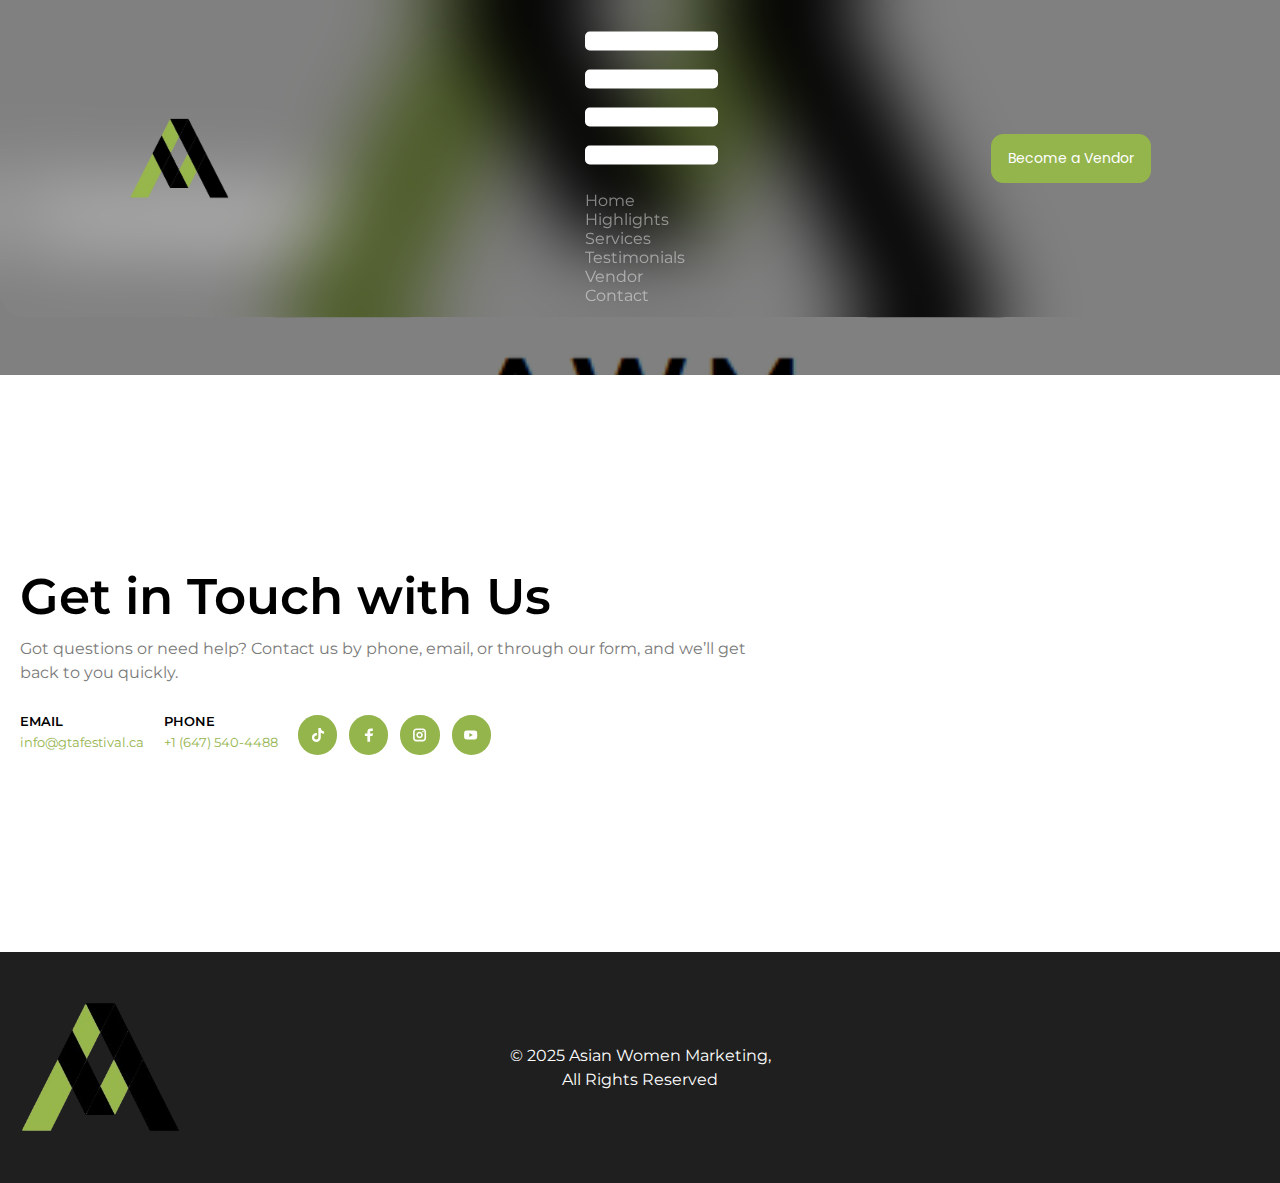
==== commit e0f8d0f9: "Initial push or update project" ====
--- a/contact.html
+++ b/contact.html
@@ -1171,13 +1171,22 @@
                               class="menu-item menu-item-type-post_type menu-item-object-page menu-item-home current-menu-item page_item page-item-16 current_page_item parent hfe-creative-menu">
                               <a href="/" class="hfe-menu-item">Home</a>
                             </li>
-                            <li id="menu-item-22"
+                            <!-- <li
+                                id="menu-item-22"
+                                class="menu-item menu-item-type-custom menu-item-object-custom current-menu-item current_page_item menu-item-home parent hfe-creative-menu">
+                                <a
+                                  href="./index.html#features"
+                                  class="hfe-menu-item"
+                                  >Features</a
+                                >
+                              </li> -->
+                            <li id="menu-item-23"
                               class="menu-item menu-item-type-custom menu-item-object-custom current-menu-item current_page_item menu-item-home parent hfe-creative-menu">
-                              <a href="./index.html#features" class="hfe-menu-item">Features</a>
+                              <a href="./index.html#highlights" class="hfe-menu-item">Highlights</a>
                             </li>
                             <li id="menu-item-23"
                               class="menu-item menu-item-type-custom menu-item-object-custom current-menu-item current_page_item menu-item-home parent hfe-creative-menu">
-                              <a href="./index.html#highlights" class="hfe-menu-item">Highlights</a>
+                              <a href="./services.html" class="hfe-menu-item">Services</a>
                             </li>
                             <li id="menu-item-24"
                               class="menu-item menu-item-type-custom menu-item-object-custom parent hfe-creative-menu">
@@ -1453,12 +1462,12 @@
                     data-id="f939895" data-element_type="widget" data-widget_type="text-editor.default">
                     <div class="elementor-widget-container">
                       <p>
-                        Got questions or need help? Contact us by phone, email, or through our form, and we’ll get back
-                        to you quickly.
+                        Got questions or need help? Contact us by phone,
+                        email, or through our form, and we’ll get back to you
+                        quickly.
                       </p>
                     </div>
                   </div>
-
 
                   <div class="elementor-element elementor-element-488698e elementor-widget elementor-widget-shortcode"
                     data-id="488698e" data-element_type="widget" data-widget_type="shortcode.default">
@@ -1486,9 +1495,6 @@
                         </div>
                       </div>
                     </div>
-
-
-
                   </div>
                   <div class="elementor-element elementor-element-a099678 e-con-full contact_info e-flex e-con e-child"
                     data-id="a099678" data-element_type="container">
@@ -1527,7 +1533,7 @@
                         class="elementor-element elementor-element-89b180d elementor-widget elementor-widget-text-editor"
                         data-id="89b180d" data-element_type="widget" data-widget_type="text-editor.default">
                         <div class="elementor-widget-container">
-                          <a href="tel:+14165201372">+1 (416) 520-1372</a>
+                          <a href="tel:+16475404488">+1 (647) 540-4488</a>
                         </div>
                       </div>
                     </div>
@@ -1598,10 +1604,7 @@
                       </div>
                     </div>
                   </div>
-
-                </div>
-
-
+                </div>
 
                 <div class="elementor-element elementor-element-657f6d5 e-con-full e-flex e-con e-child"
                   data-id="657f6d5" data-element_type="container">
@@ -1621,7 +1624,6 @@
               </div>
             </div>
           </div>
-
 
           <!-- <div class="elementor-element elementor-element-7607697 e-con-full e-flex e-con e-parent" data-id="7607697"
             data-element_type="container">
@@ -2005,10 +2007,8 @@
                       class="elementor-element elementor-element-dea7f23 elementor-widget elementor-widget-text-editor"
                       data-id="dea7f23" data-element_type="widget" data-widget_type="text-editor.default">
                       <div class="elementor-widget-container">
-
-                        © 2025 Asian Women Marketing,<br>
+                        © 2025 Asian Women Marketing,<br />
                         All Rights Reserved
-
                       </div>
                     </div>
                     <div
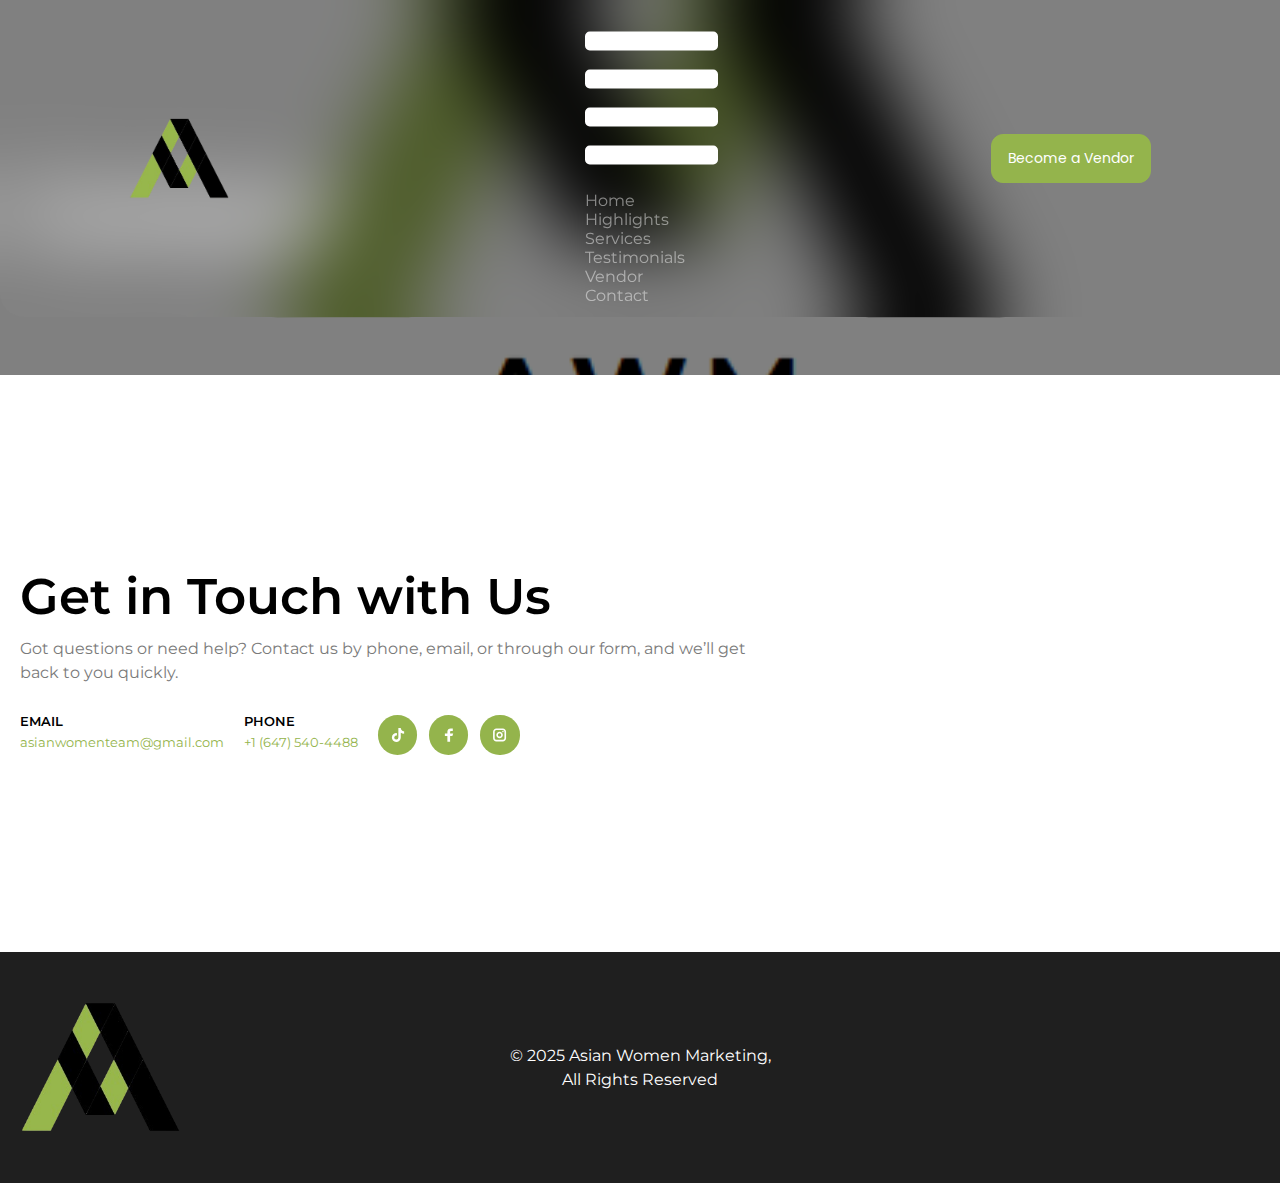
==== commit 9ab5535a: "Initial push or update project" ====
--- a/contact.html
+++ b/contact.html
@@ -1513,7 +1513,7 @@
                         class="elementor-element elementor-element-109b464 elementor-widget elementor-widget-text-editor"
                         data-id="109b464" data-element_type="widget" data-widget_type="text-editor.default">
                         <div class="elementor-widget-container">
-                          <a href="mailto:info@gtafestival.ca">info@gtafestival.ca
+                          <a href="mailto:asianwomenteam@gmail.com">asianwomenteam@gmail.com
                           </a>
                         </div>
                       </div>
@@ -1547,7 +1547,7 @@
                           <div class="elementor-social-icons-wrapper elementor-grid">
                             <span class="elementor-grid-item">
                               <a class="elementor-icon elementor-social-icon elementor-social-icon-tiktok elementor-repeater-item-3416515"
-                                href="https://www.tiktok.com/@gta.ramadan.festi" target="_blank">
+                                href="https://www.tiktok.com/@saira.faisal?_t=ZS-8uqJeaL8uPK&_r=1" target="_blank">
                                 <span class="elementor-screen-only">Tiktok</span>
                                 <svg class="e-font-icon-svg e-fab-tiktok" viewBox="0 0 448 512"
                                   xmlns="http://www.w3.org/2000/svg">
@@ -1559,7 +1559,7 @@
                             </span>
                             <span class="elementor-grid-item">
                               <a class="elementor-icon elementor-social-icon elementor-social-icon- elementor-repeater-item-0054ab1"
-                                href="https://www.facebook.com/gtaramadhanfestival/" target="_blank">
+                                href="https://www.facebook.com/share/18BnQok48v/?mibextid=wwXIfr" target="_blank">
                                 <span class="elementor-screen-only"></span>
                                 <svg xmlns="http://www.w3.org/2000/svg" width="9" height="15" viewBox="0 0 9 15"
                                   fill="none">
@@ -1571,7 +1571,7 @@
                             </span>
                             <span class="elementor-grid-item">
                               <a class="elementor-icon elementor-social-icon elementor-social-icon- elementor-repeater-item-0712726"
-                                href="https://www.instagram.com/gtaramadanfestival/" target="_blank">
+                                href="https://www.instagram.com/saira_faisal_awm?igsh=dGF2eW83MjlibmE2" target="_blank">
                                 <span class="elementor-screen-only"></span>
                                 <svg xmlns="http://www.w3.org/2000/svg" width="14" height="14" viewBox="0 0 14 14"
                                   fill="none">
@@ -1587,7 +1587,7 @@
                                 </svg>
                               </a>
                             </span>
-                            <span class="elementor-grid-item">
+                            <!-- <span class="elementor-grid-item">
                               <a class="elementor-icon elementor-social-icon elementor-social-icon- elementor-repeater-item-8d14d4f"
                                 href="https://www.youtube.com/@GTARamadan-zg7pb" target="_blank">
                                 <span class="elementor-screen-only"></span>
@@ -1598,7 +1598,7 @@
                                     fill="white"></path>
                                 </svg>
                               </a>
-                            </span>
+                            </span> -->
                           </div>
                         </div>
                       </div>
@@ -1614,8 +1614,8 @@
                       <iframe src="about:blank" width="600" height="450" style="border: 0" allowfullscreen=""
                         loading="lazy" referrerpolicy="no-referrer-when-downgrade"
                         data-rocket-lazyload="fitvidscompatible"
-                        data-lazy-src="https://www.google.com/maps/embed?pb=!1m18!1m12!1m3!1d2885.905069779386!2d-79.6797479!3d43.6709441!2m3!1f0!2f0!3f0!3m2!1i1024!2i768!4f13.1!3m3!1m2!1s0x882b3ee3bcaf5317%3A0x907e7814532f7b27!2sRed%20Rose%20Convention%20Centre!5e0!3m2!1sen!2s!4v1727894317867!5m2!1sen!2s"></iframe><noscript><iframe
-                          src="https://www.google.com/maps/embed?pb=!1m18!1m12!1m3!1d2885.905069779386!2d-79.6797479!3d43.6709441!2m3!1f0!2f0!3f0!3m2!1i1024!2i768!4f13.1!3m3!1m2!1s0x882b3ee3bcaf5317%3A0x907e7814532f7b27!2sRed%20Rose%20Convention%20Centre!5e0!3m2!1sen!2s!4v1727894317867!5m2!1sen!2s"
+                        data-lazy-src="https://www.google.com/maps/embed?pb=!1m18!1m12!1m3!1d2886.17510493812!2d-79.66156582459577!3d43.66532795164747!2m3!1f0!2f0!3f0!3m2!1i1024!2i768!4f13.1!3m3!1m2!1s0x882b3f29d2a1b981%3A0xfdf6862eb4016c1c!2sCapitol%20Banquet%20Centre!5e0!3m2!1sen!2s!4v1742877965338!5m2!1sen!2s"></iframe><noscript><iframe
+                          src="https://www.google.com/maps/embed?pb=!1m18!1m12!1m3!1d2886.17510493812!2d-79.66156582459577!3d43.66532795164747!2m3!1f0!2f0!3f0!3m2!1i1024!2i768!4f13.1!3m3!1m2!1s0x882b3f29d2a1b981%3A0xfdf6862eb4016c1c!2sCapitol%20Banquet%20Centre!5e0!3m2!1sen!2s!4v1742877965338!5m2!1sen!2s"
                           width="600" height="450" style="border: 0" allowfullscreen="" loading="lazy"
                           referrerpolicy="no-referrer-when-downgrade"></iframe></noscript>
                     </div>
@@ -2029,7 +2029,7 @@
                     <div class="elementor-element elementor-element-6dec381 elementor-widget elementor-widget-image"
                       data-id="6dec381" data-element_type="widget" data-widget_type="image.default">
                       <div class="elementor-widget-container">
-                        <a href="/" target="_blank">
+                        <a href="https://www.tiktok.com/@saira.faisal?_t=ZS-8uqJeaL8uPK&_r=1" target="_blank">
                           <img width="147" height="150"
                             src="data:image/svg+xml,%3Csvg%20xmlns='http://www.w3.org/2000/svg'%20viewBox='0%200%20147%20150'%3E%3C/svg%3E"
                             class="attachment-thumbnail size-thumbnail wp-image-3304" alt=""
@@ -2043,7 +2043,7 @@
                     <div class="elementor-element elementor-element-cefd0a2 elementor-widget elementor-widget-image"
                       data-id="cefd0a2" data-element_type="widget" data-widget_type="image.default">
                       <div class="elementor-widget-container">
-                        <a href="/" target="_blank">
+                        <a href="https://www.facebook.com/share/18BnQok48v/?mibextid=wwXIfr" target="_blank">
                           <img width="147" height="150"
                             src="data:image/svg+xml,%3Csvg%20xmlns='http://www.w3.org/2000/svg'%20viewBox='0%200%20147%20150'%3E%3C/svg%3E"
                             class="attachment-thumbnail size-thumbnail wp-image-3305" alt=""
@@ -2057,7 +2057,7 @@
                     <div class="elementor-element elementor-element-5aafaa9 elementor-widget elementor-widget-image"
                       data-id="5aafaa9" data-element_type="widget" data-widget_type="image.default">
                       <div class="elementor-widget-container">
-                        <a href="/" target="_blank">
+                        <a href="https://www.instagram.com/saira_faisal_awm?igsh=dGF2eW83MjlibmE2" target="_blank">
                           <img width="147" height="150"
                             src="data:image/svg+xml,%3Csvg%20xmlns='http://www.w3.org/2000/svg'%20viewBox='0%200%20147%20150'%3E%3C/svg%3E"
                             class="attachment-thumbnail size-thumbnail wp-image-3306" alt=""
@@ -2068,20 +2068,20 @@
                         </a>
                       </div>
                     </div>
-                    <div class="elementor-element elementor-element-5b3a070 elementor-widget elementor-widget-image"
-                      data-id="5b3a070" data-element_type="widget" data-widget_type="image.default">
-                      <div class="elementor-widget-container">
-                        <a href="/" target="_blank">
-                          <img width="147" height="150"
-                            src="data:image/svg+xml,%3Csvg%20xmlns='http://www.w3.org/2000/svg'%20viewBox='0%200%20147%20150'%3E%3C/svg%3E"
-                            class="attachment-thumbnail size-thumbnail wp-image-3307" alt=""
-                            data-lazy-src="https://gtafestival.ca/wp-content/uploads/2024/09/Youtube.svg" /><noscript><img
-                              width="147" height="150"
-                              src="https://gtafestival.ca/wp-content/uploads/2024/09/Youtube.svg"
-                              class="attachment-thumbnail size-thumbnail wp-image-3307" alt="" /></noscript>
-                        </a>
-                      </div>
-                    </div>
+                    <!-- <div class="elementor-element elementor-element-5b3a070 elementor-widget elementor-widget-image"
+                    data-id="5b3a070" data-element_type="widget" data-widget_type="image.default">
+                    <div class="elementor-widget-container">
+                      <a href="https://www.tiktok.com/@saira.faisal?_t=ZS-8uqJeaL8uPK&_r=1" target="_blank">
+                        <img width="147" height="150"
+                          src="data:image/svg+xml,%3Csvg%20xmlns='http://www.w3.org/2000/svg'%20viewBox='0%200%20147%20150'%3E%3C/svg%3E"
+                          class="attachment-thumbnail size-thumbnail wp-image-3307" alt=""
+                          data-lazy-src="https://gtafestival.ca/wp-content/uploads/2024/09/Youtube.svg" /><noscript><img
+                            width="147" height="150"
+                            src="https://gtafestival.ca/wp-content/uploads/2024/09/Youtube.svg"
+                            class="attachment-thumbnail size-thumbnail wp-image-3307" alt="" /></noscript>
+                      </a>
+                    </div>
+                  </div> -->
                   </div>
                 </div>
               </div>
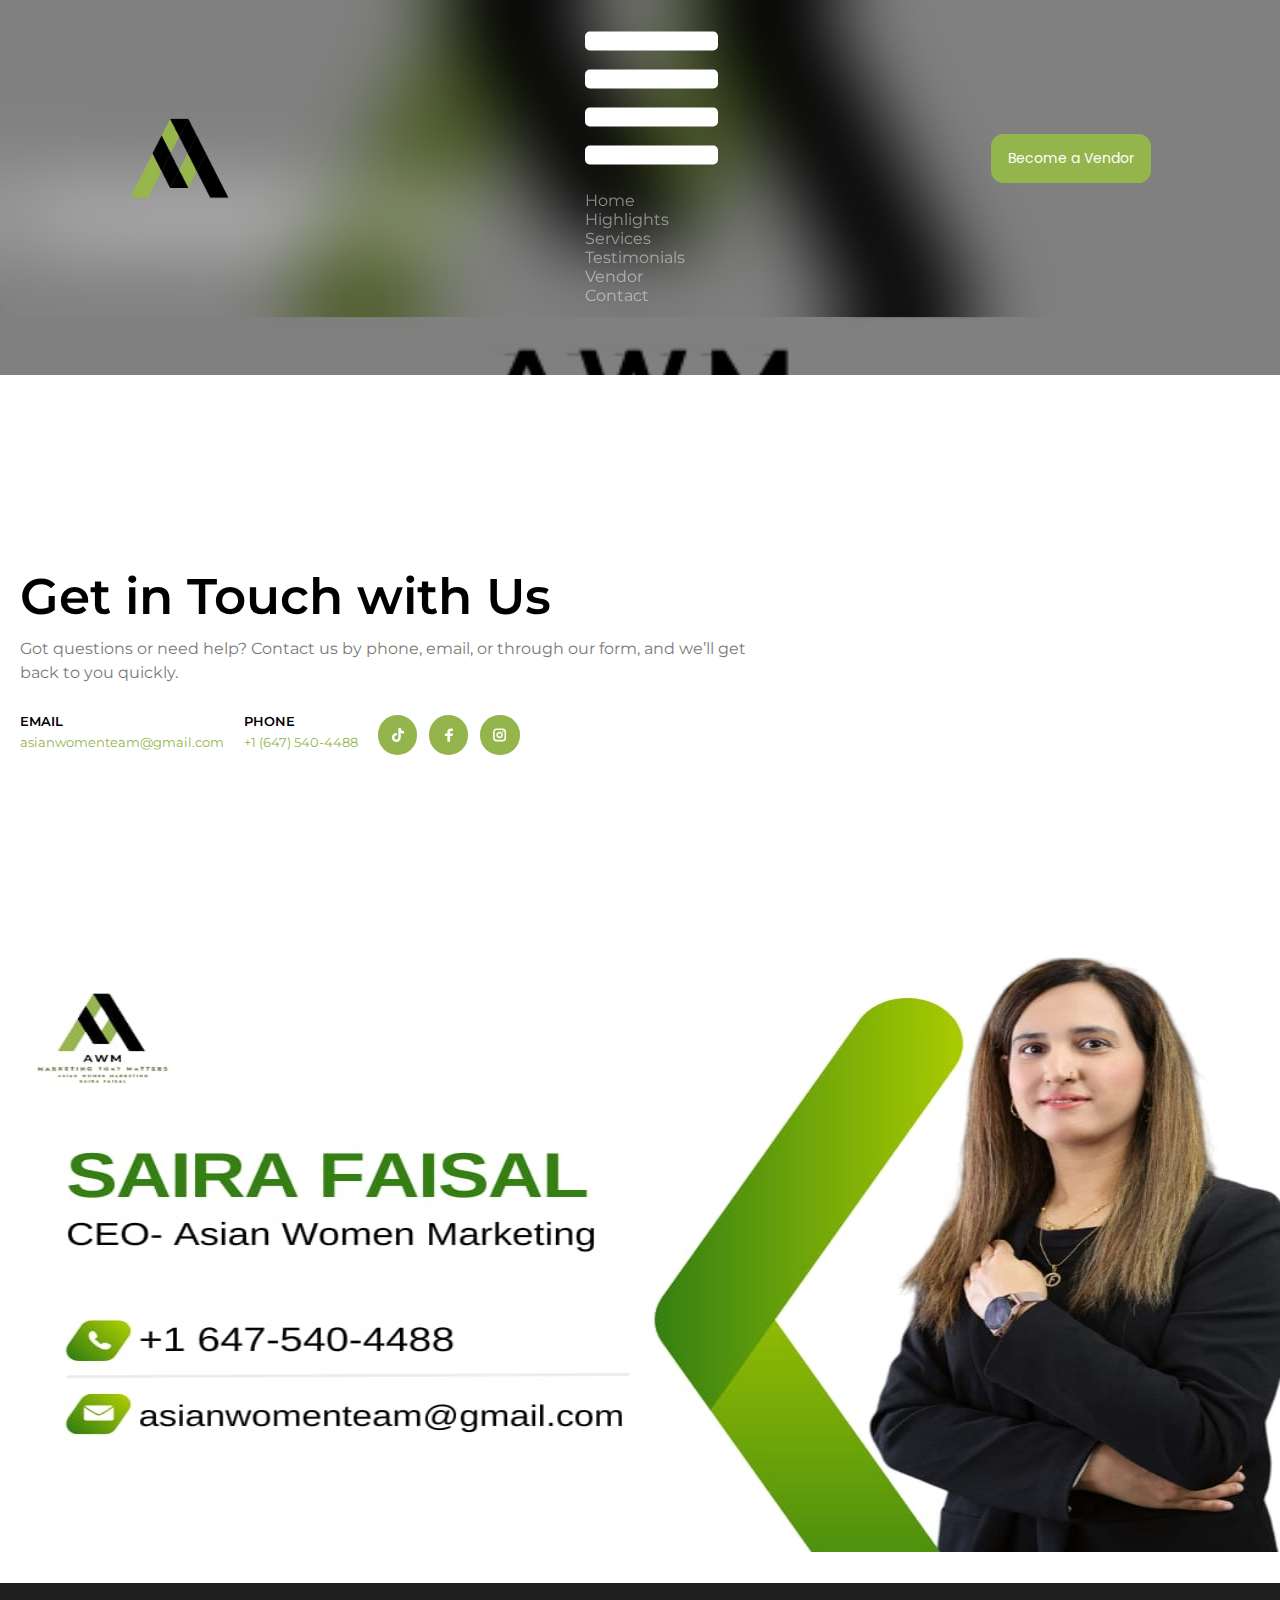
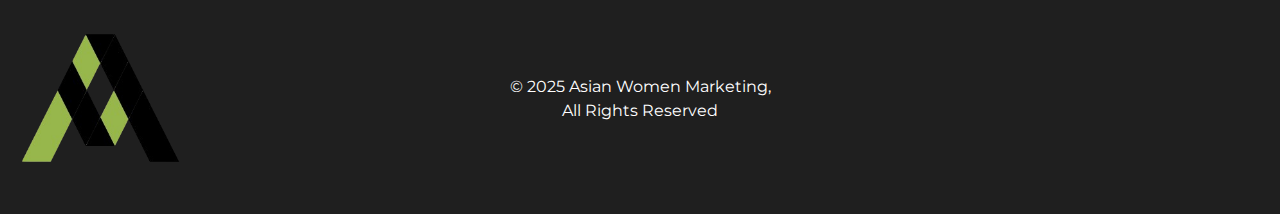
==== commit 1d198131: "update commit" ====
--- a/contact.html
+++ b/contact.html
@@ -26,6 +26,7 @@
       }
     }
   </script>
+  <link rel="stylesheet" href="./styles/banner.css">
   <script>
     class RocketLazyLoadScripts {
       constructor() {
@@ -466,7 +467,7 @@
   <meta name="viewport" content="width=device-width, initial-scale=1" />
   <link rel="profile" href="http://gmpg.org/xfn/11" />
   <link rel="pingback" href="https://gtafestival.ca/xmlrpc.php" />
-  <title>testing website</title>
+  <title>AWM - Contact Us</title>
   <link rel="preload" as="style"
     href="https://fonts.googleapis.com/css?family=Roboto%3A100%2C100italic%2C200%2C200italic%2C300%2C300italic%2C400%2C400italic%2C500%2C500italic%2C600%2C600italic%2C700%2C700italic%2C800%2C800italic%2C900%2C900italic%7CRoboto%20Slab%3A100%2C100italic%2C200%2C200italic%2C300%2C300italic%2C400%2C400italic%2C500%2C500italic%2C600%2C600italic%2C700%2C700italic%2C800%2C800italic%2C900%2C900italic%7CMontserrat%3A100%2C100italic%2C200%2C200italic%2C300%2C300italic%2C400%2C400italic%2C500%2C500italic%2C600%2C600italic%2C700%2C700italic%2C800%2C800italic%2C900%2C900italic%7CPoppins%3A100%2C100italic%2C200%2C200italic%2C300%2C300italic%2C400%2C400italic%2C500%2C500italic%2C600%2C600italic%2C700%2C700italic%2C800%2C800italic%2C900%2C900italic&#038;display=swap" />
   <link rel="stylesheet"
@@ -482,7 +483,7 @@
       contain-intrinsic-size: 3000px 1500px;
     }
   </style>
-  <link rel="dns-prefetch" href="//js.stripe.com" />
+
   <link rel="dns-prefe#tch" href="//cdnjs.cloudflare.com" />
   <link rel="dns-prefetch" href="//cdn.jsdelivr.net" />
   <link rel="dns-prefetch" href="//unpkg.com" />
@@ -981,11 +982,7 @@
   <!-- End Meta Pixel Code -->
 
   <!--Lead: if button tracking:-->
-  <script type="rocketlazyloadscript">
-      document.getElementById('leadForm').addEventListener('submit', function() {
-      fbq('track', 'Lead'); // Meta Lead Event Triggered on form submission
-      });
-    </script>
+
 
   <!-- <script type="rocketlazyloadscript" data-rocket-type="text/javascript">
         var ajaxurl = "https://gtafestival.ca/wp-admin/admin-ajax.php";
@@ -1281,7 +1278,7 @@
                 data-id="8df03d0" data-element_type="widget" data-widget_type="heading.default">
                 <div class="elementor-widget-container">
                   <h2 class="elementor-heading-title elementor-size-default">
-                    Contact
+                    Contact Us
                   </h2>
                 </div>
               </div>
@@ -1443,6 +1440,9 @@
               </div>
             </div>
           </div> -->
+
+
+
           <div class="elementor-element elementor-element-d601fc4 e-flex e-con-boxed e-con e-parent" data-id="d601fc4"
             data-element_type="container">
             <div class="e-con-inner">
@@ -1625,6 +1625,9 @@
             </div>
           </div>
 
+          <img src="./assets/images/banner.jpeg" class="banner" width="100%" alt="">
+          <br><br>
+
           <!-- <div class="elementor-element elementor-element-7607697 e-con-full e-flex e-con e-parent" data-id="7607697"
             data-element_type="container">
             <div class="elementor-element elementor-element-4cef654 e-con-full e-flex e-con e-child" data-id="4cef654"
@@ -2143,18 +2146,9 @@
   </script>
   <script type="rocketlazyloadscript" data-minify="1" data-rocket-src="./js/12.js" id="etp-ajax-script-js"
     defer></script>
-  <script type="rocketlazyloadscript" data-rocket-src="https://js.stripe.com/v3/" id="stripe-js-js" defer></script>
-  <script id="gta-stripe-script-js-extra">
-    var gta_stripe_script = {
-      ajax_url: "https:\/\/gtafestival.ca\/wp-admin\/admin-ajax.php",
-      nonce: "22d3be816f",
-      public_key:
-        "pk_live_51Q03EURripPiLuoKXXjZtSC4vuHxdKyByUDJWaxJgxTmhLu2e2WJUVJeczKZ4MWF2LU2W12A8hKjVNfUhoAZc99X00dBO951oT",
-    };
-  </script>
-  <script type="rocketlazyloadscript" data-minify="1"
-    data-rocket-src="https://gtafestival.ca/wp-content/cache/min/1/wp-content/plugins/gta-ramadan-stripe/assets/ajax-script.js?ver=1741239713"
-    id="gta-stripe-script-js" defer></script>
+
+
+
   <script id="ajax-script-js-extra">
     var ajax_object = {
       ajax_url: "https:\/\/gtafestival.ca\/wp-admin\/admin-ajax.php",
@@ -2189,16 +2183,12 @@
   <script type="rocketlazyloadscript" data-minify="1" data-rocket-src="./js/15.js" id="fancybox-js-js" defer></script>
   <script type="rocketlazyloadscript" data-minify="1" data-rocket-src="./js/16.js" id="slick-carousel-js-js"
     defer></script>
-  <script type="rocketlazyloadscript"
-    data-rocket-src="https://gtafestival.ca/wp-content/themes/gta-ramadan-child/slick-init.js" id="slick-init-js"
-    defer></script>
+  <!--  -->
   <script type="rocketlazyloadscript" data-minify="1" data-rocket-src="./js/17.js" id="swiper-js-js" defer></script>
   <script type="rocketlazyloadscript" data-minify="1" data-rocket-src="./js/18.js" id="custom-script-js" defer></script>
   <script type="rocketlazyloadscript" data-minify="1" data-rocket-src="./js/19.js" id="custom-js-js" defer></script>
   <script type="rocketlazyloadscript" data-minify="1" data-rocket-src="./js/20.js" id="masonry-js-js" defer></script>
-  <script type="rocketlazyloadscript"
-    data-rocket-src="https://gtafestival.ca/wp-content/themes/hello-elementor/script.js" id="cf7-lead-tracking-js"
-    defer></script>
+
   <script type="rocketlazyloadscript" data-rocket-src="./js/21.js" id="hello-theme-frontend-js" defer></script>
   <!-- <script type="rocketlazyloadscript" data-rocket-src="https://www.google.com/recaptcha/api.js?render=6LeKLngqAAAAACz98JFVDEuMdIWUKL7f1Xj_Oyvw&amp;ver=3.0" id="google-recaptcha-js"></script> -->
   <script type="rocketlazyloadscript" data-rocket-src="./js/22.js" id="wp-polyfill-js"></script>
--- a/styles/banner.css
+++ b/styles/banner.css
@@ -0,0 +1,10 @@
+.banner {
+    height: 600px !important;
+}
+
+@media screen and (max-width: 768px) {
+    .banner {
+        height: 100% !important;
+    }
+
+}--- a/styles/21.css
+++ b/styles/21.css
@@ -266,7 +266,7 @@
 .register-text::after {
   content: "";
   background: rgb(31 31 31 / 18%);
-  width: 90%;
+  width: 70%;
   height: 1px;
   left: unset;
   right: 0;
@@ -2433,7 +2433,6 @@
   height: 28.19px;
   background-size: contain;
   background-repeat: no-repeat;
-  background-image: url(/wp-content/uploads/2024/10/dot-image.svg);
 }
 
 .ticket_count_number {
